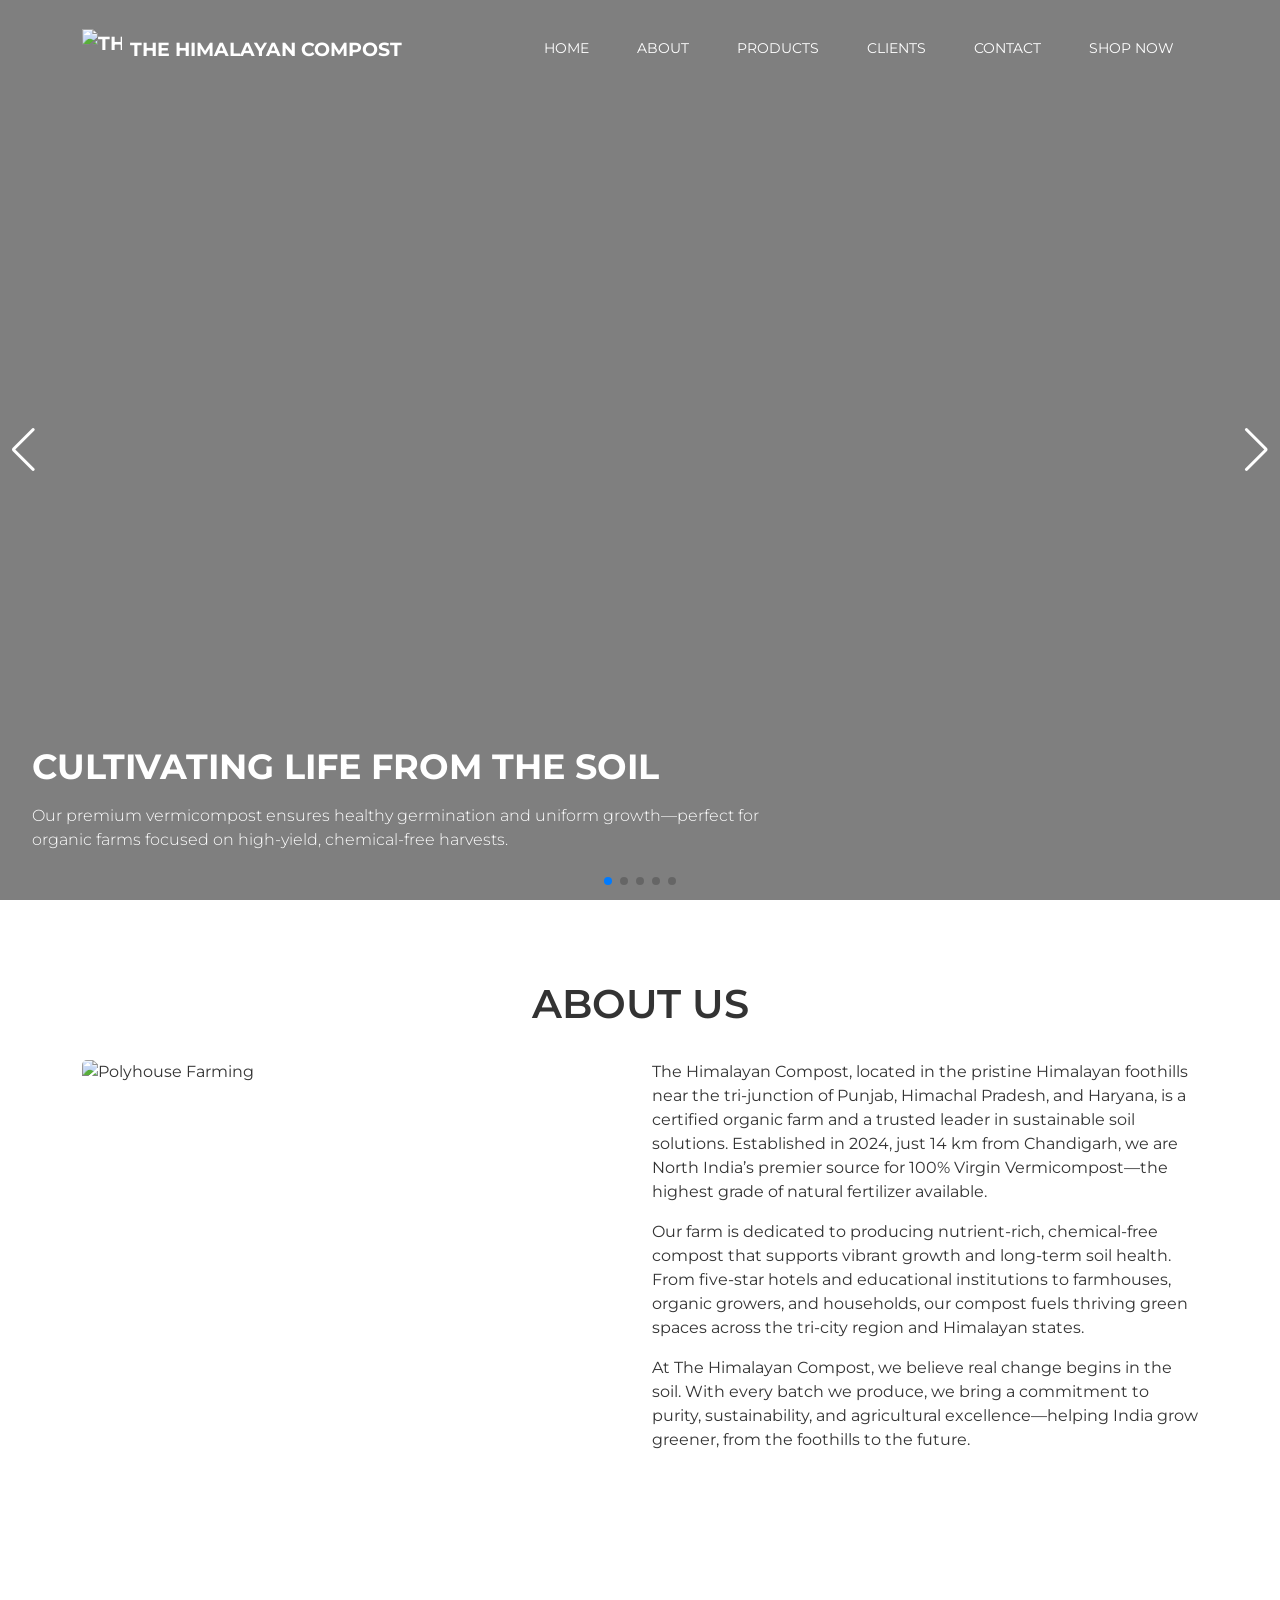
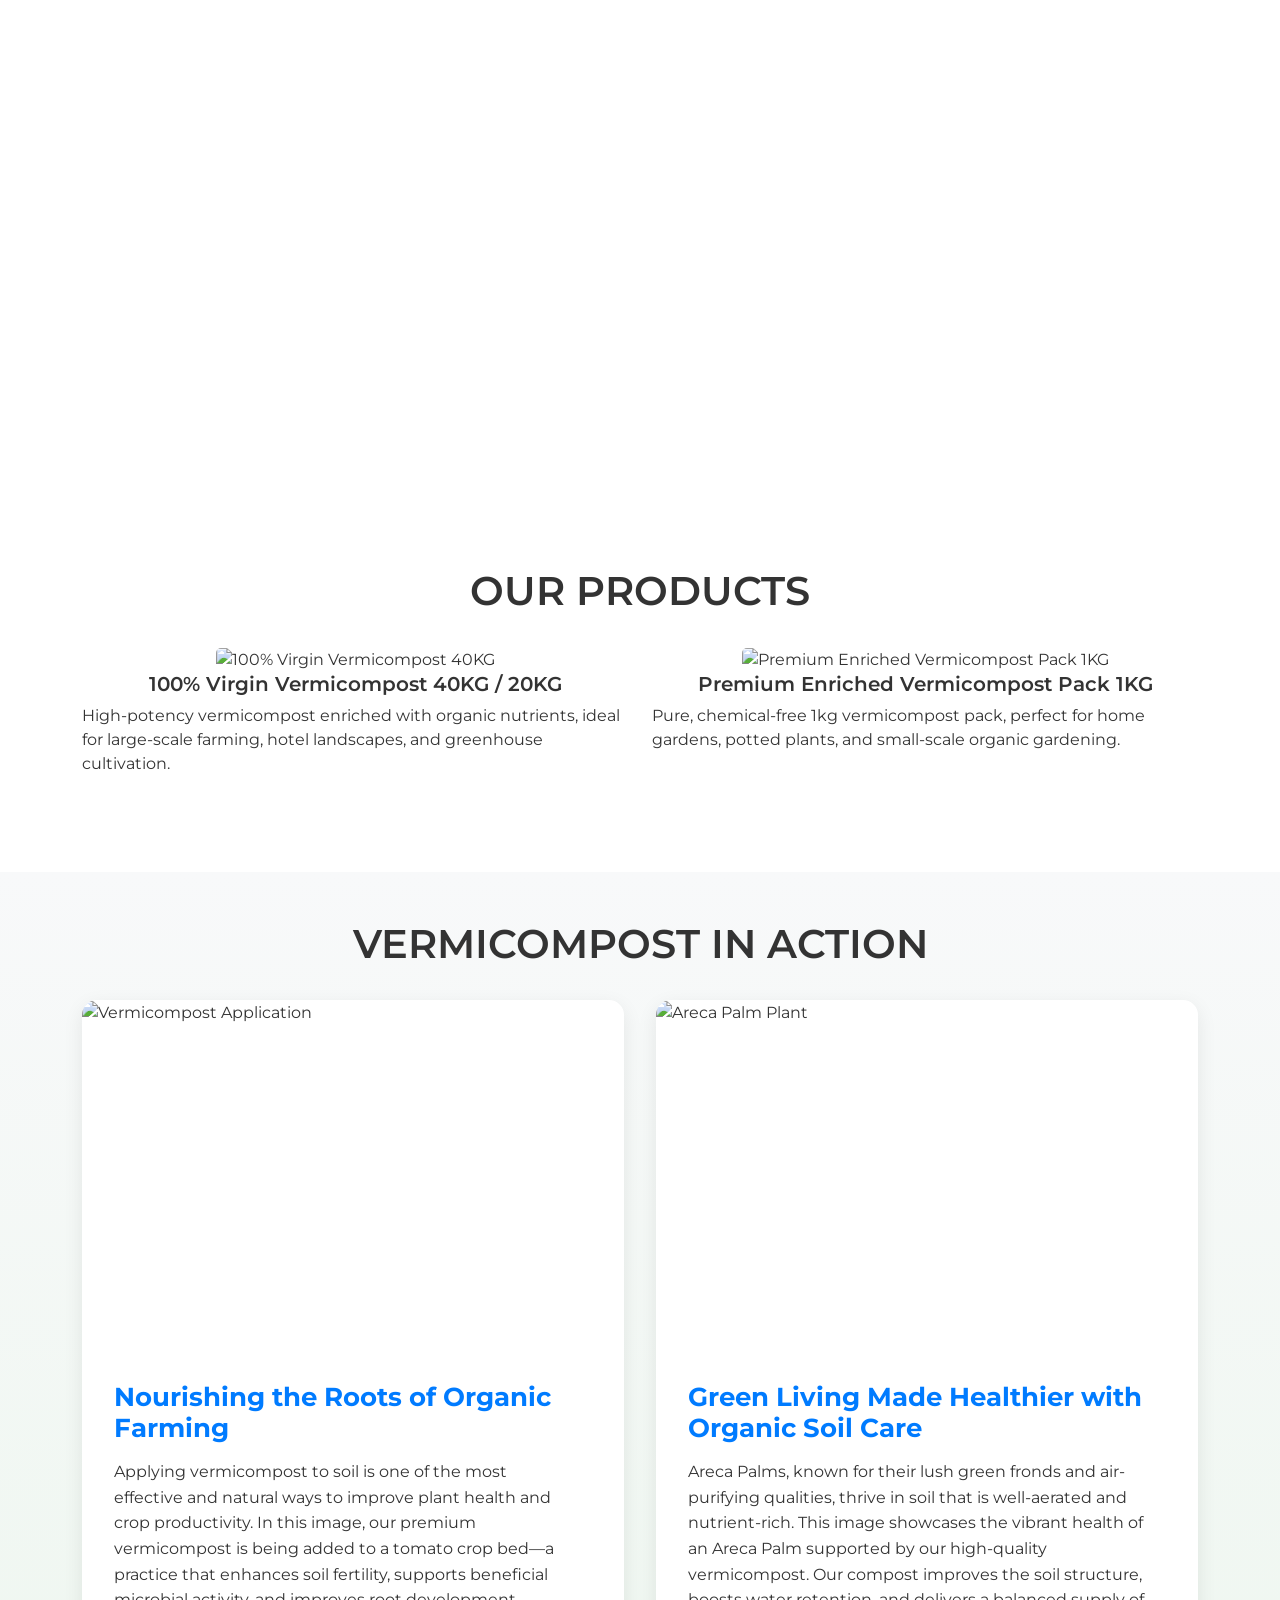
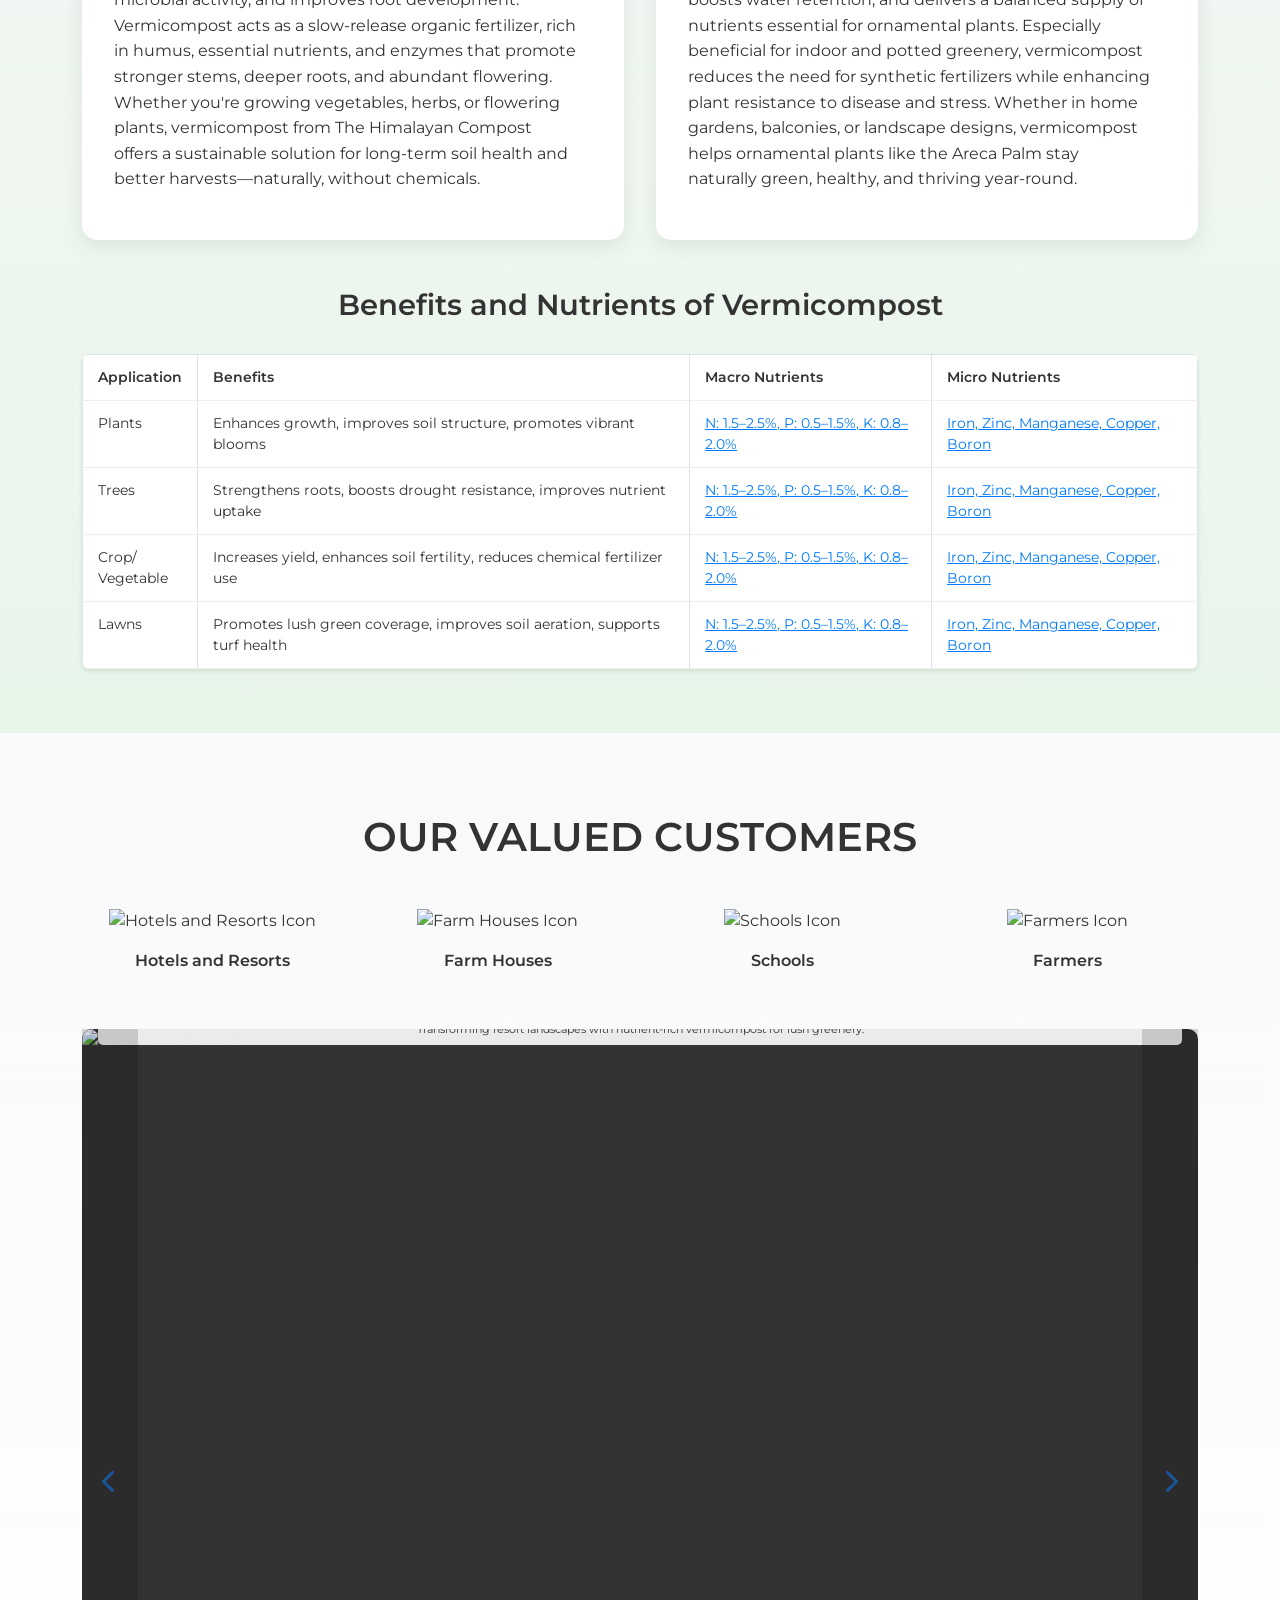
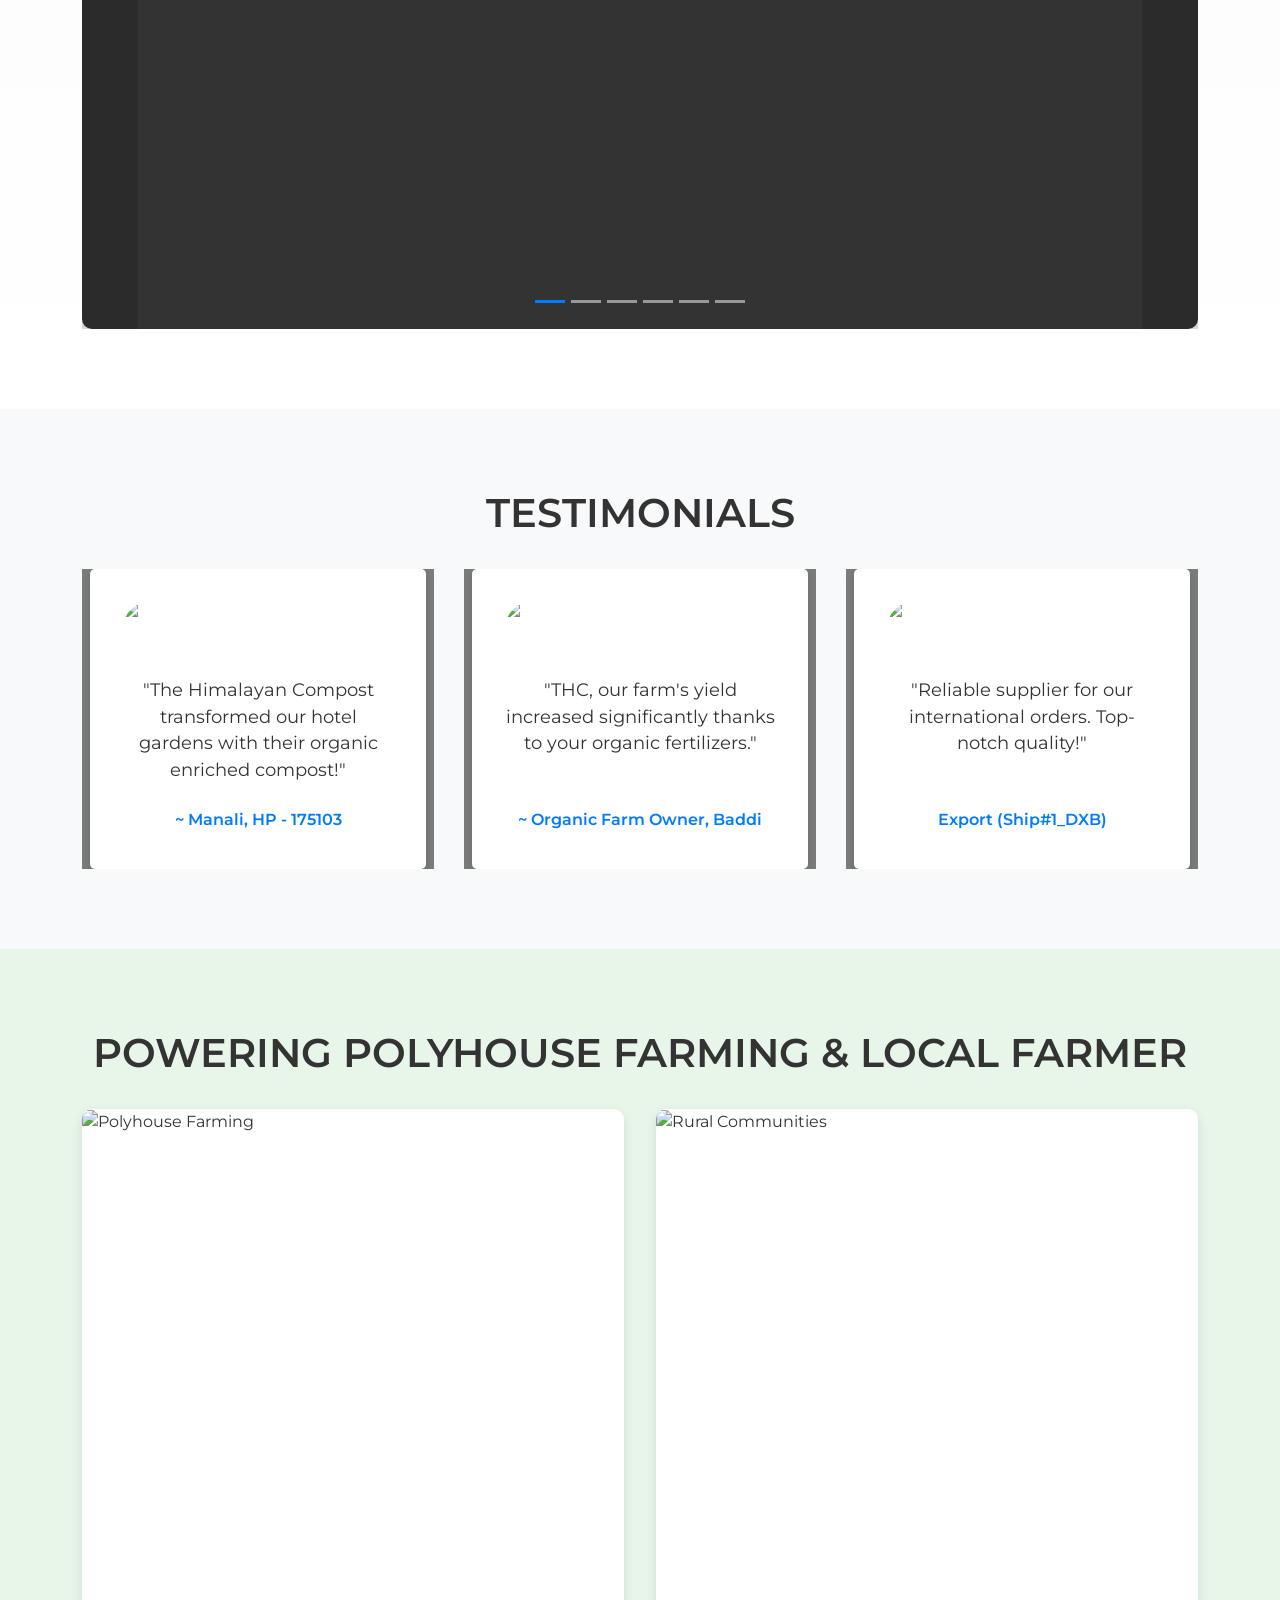
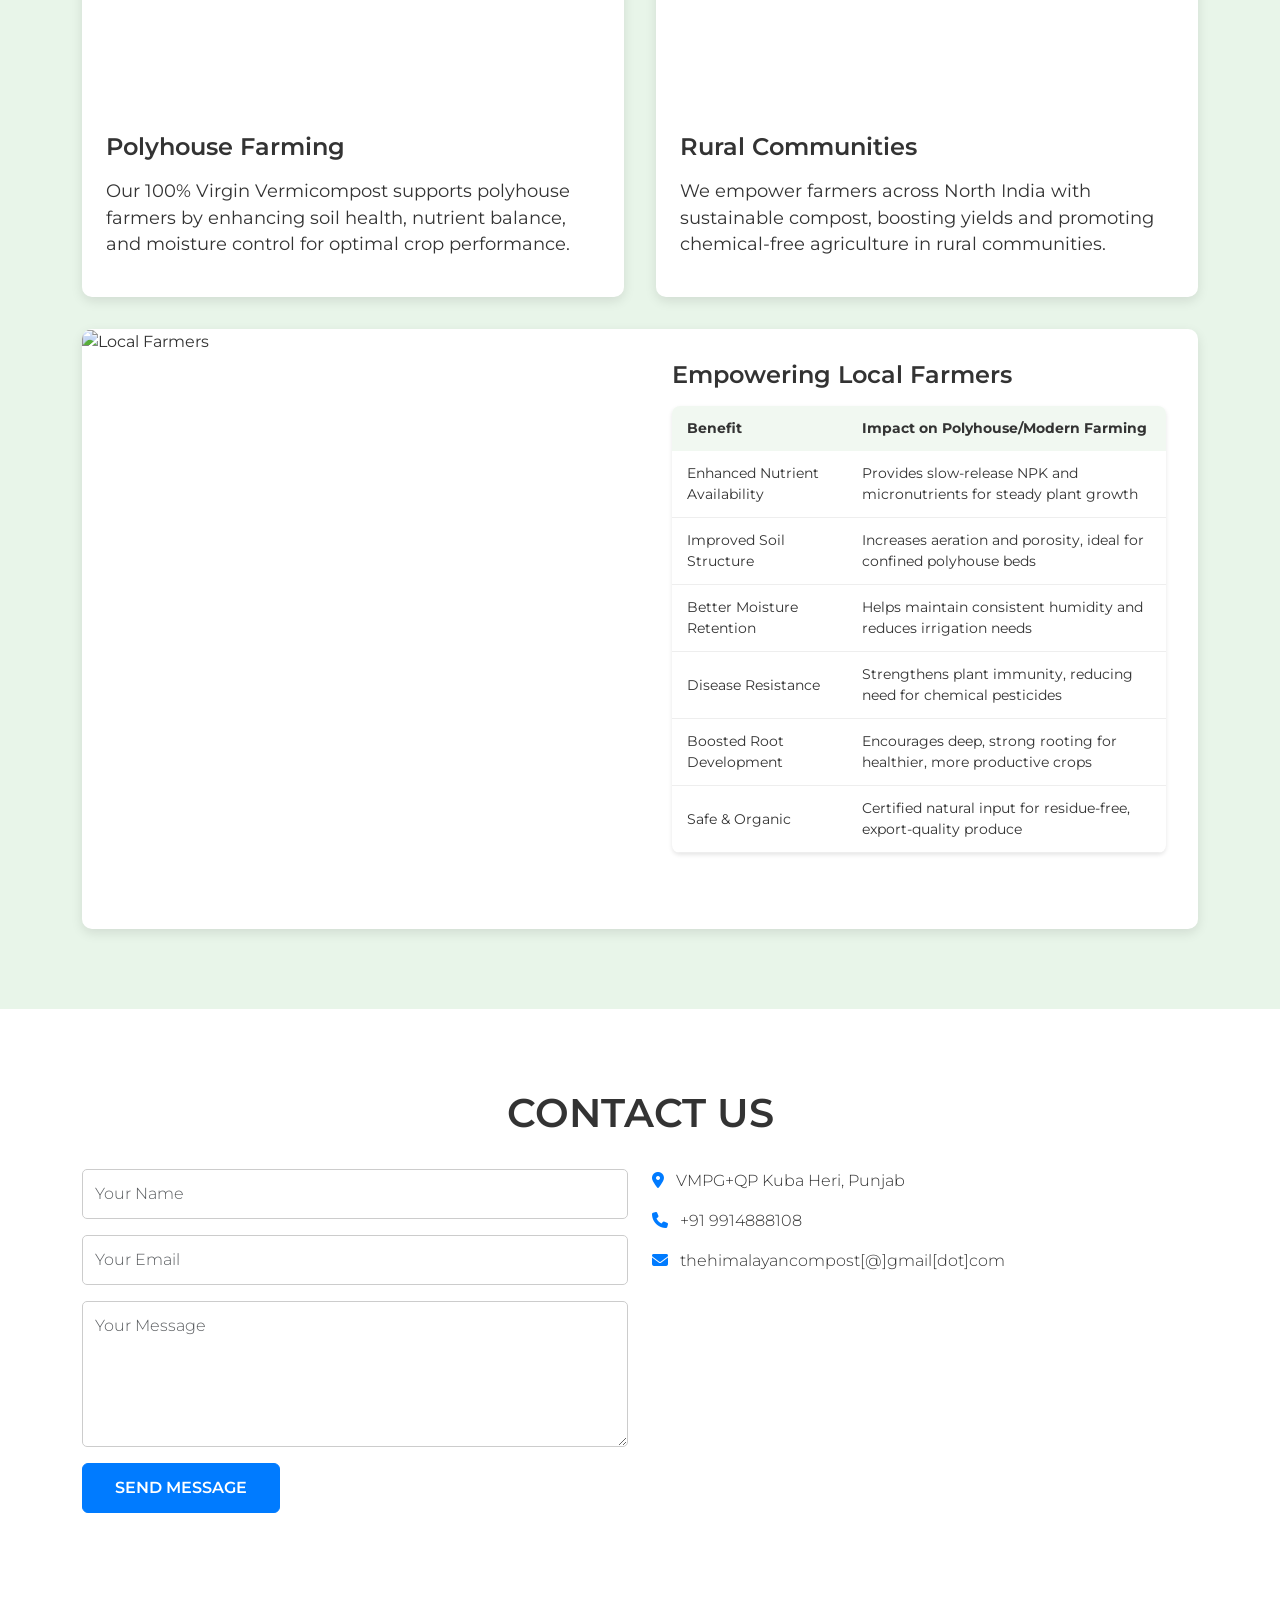
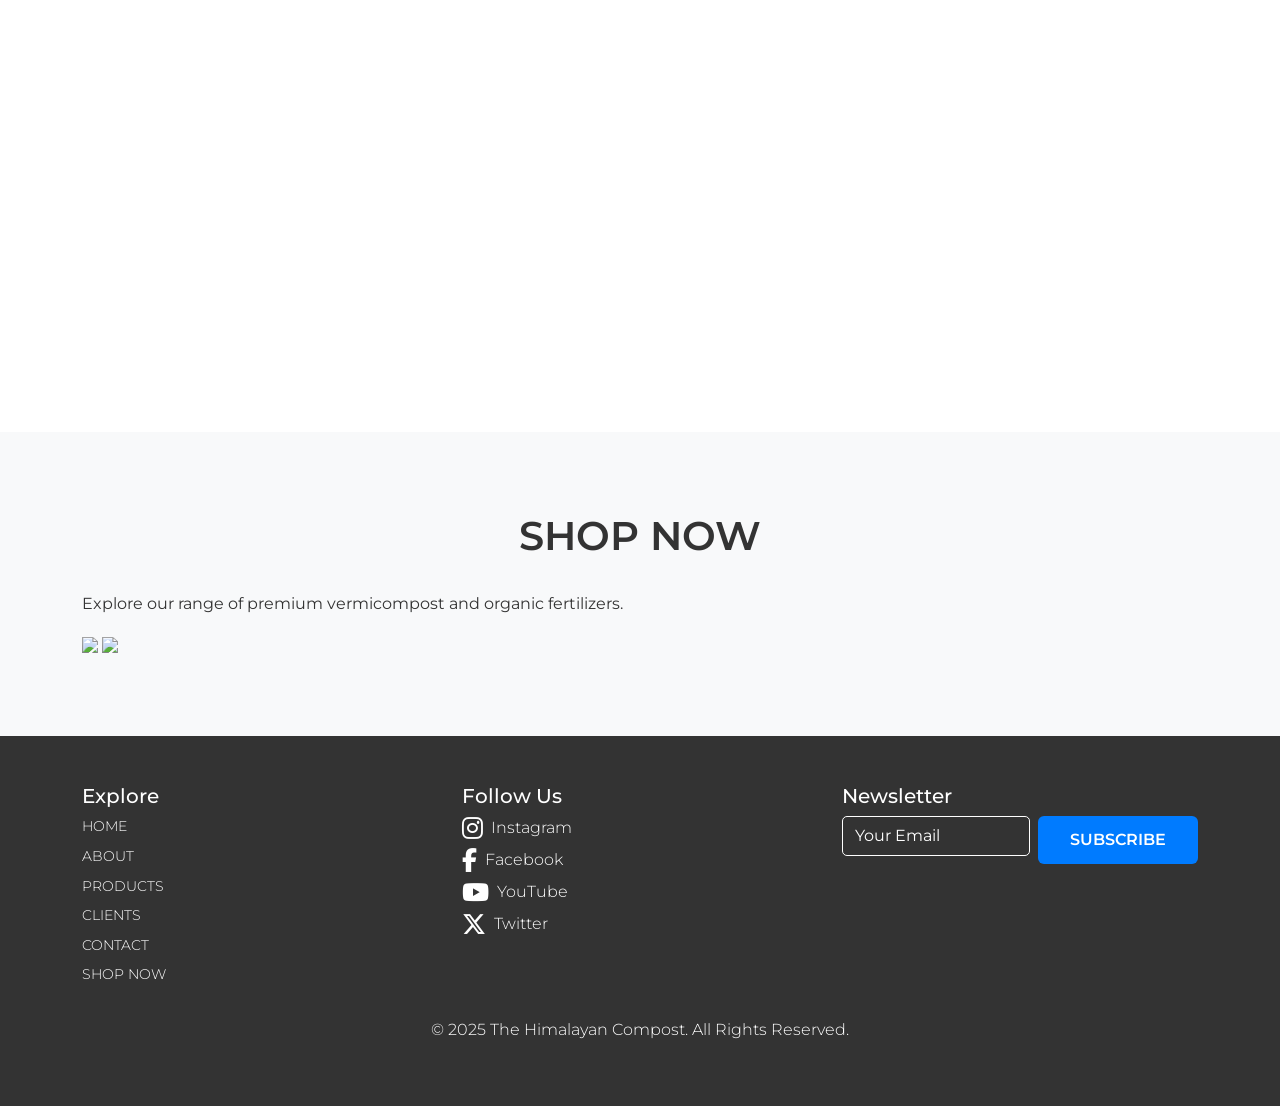
==== index.html @ 6e56ff74 "Update index.html" ====
<!DOCTYPE html>
<html lang="en">
<head>
    <!-- Original Meta Tags (Preserved Exactly) -->
    <meta charset="UTF-8">
    <meta name="viewport" content="width=device-width, initial-scale=1.0">
    <meta name="description" content="The Himalayan Compost, located in the Shivalik Foothills, 9km from HR, PB, HP Tri-Junction and 14km from Chandigarh, offers enriched vermicompost and organic fertilizers trusted by hotels, schools, and farms.">
    <meta name="keywords" content="vermicompost, organic fertilizer, The Himalayan Compost, sustainable agriculture, enriched vermicompost, Shivalik Foothills, Chandigarh, eco-friendly compost, natural fertilizers">
    <title>The Himalayan Compost - Enriched Vermicompost and Organic Fertilizers</title>
    <!-- Original External Resource Links (Preserved Exactly) -->
    <link href="https://cdn.jsdelivr.net/npm/bootstrap@5.3.3/dist/css/bootstrap.min.css" rel="stylesheet">
    <link href="https://fonts.googleapis.com/css2?family=Montserrat:wght@300;400;600;700&display=swap" rel="stylesheet">
    <link rel="stylesheet" href="https://cdnjs.cloudflare.com/ajax/libs/font-awesome/6.4.2/css/all.min.css">
    <link rel="stylesheet" href="https://unpkg.com/swiper/swiper-bundle.min.css">
    <link href="https://unpkg.com/aos@2.3.1/dist/aos.css" rel="stylesheet">
    <link rel="stylesheet" href="style.css">

    <!-- Additional SEO Meta Tags -->
    <meta name="author" content="The Himalayan Compost">
    <meta name="robots" content="index, follow">
    <meta name="geo.region" content="IN-PB">
    <meta name="geo.placename" content="Shivalik Foothills, Chandigarh">
    <meta name="geo.position" content="30.789123;75.678123">
    <meta name="ICBM" content="30.789123, 75.678123">
    <meta name="theme-color" content="#007bff">
    <link rel="canonical" href="https://www.thehimalayancompost.com">
    <link rel="icon" type="image/png" href="https://raw.githubusercontent.com/TheHimalayanCompost/website/refs/heads/main/The%20Himalayan%20Compost%20Circular%20PNG%20Logo%20500%20x%20500.png">

    <!-- Open Graph Meta Tags (for Social Media Sharing) -->
    <meta property="og:title" content="The Himalayan Compost - Enriched Vermicompost and Organic Fertilizers">
    <meta property="og:description" content="The Himalayan Compost in the Shivalik Foothills, 9km from HR, PB, HP Tri-Junction and 14km from Chandigarh, provides enriched vermicompost and organic fertilizers for sustainable farming, trusted by hotels, schools, and farms.">
    <meta property="og:type" content="website">
    <meta property="og:url" content="https://www.thehimalayancompost.com">
    <meta property="og:image" content="https://raw.githubusercontent.com/TheHimalayanCompost/website/refs/heads/main/The%20Himalayan%20Compost%20Circular%20PNG%20Logo%20500%20x%20500.png">
    <meta property="og:image:alt" content="The Himalayan Compost Logo">
    <meta property="og:site_name" content="The Himalayan Compost">
    <meta property="og:locale" content="en_IN">

    <!-- Twitter Card Meta Tags -->
    <meta name="twitter:card" content="summary_large_image">
    <meta name="twitter:title" content="The Himalayan Compost - Enriched Vermicompost and Organic Fertilizers">
    <meta name="twitter:description" content="Enriched vermicompost and organic fertilizers from The Himalayan Compost, located 14km from Chandigarh in the Shivalik Foothills, trusted by hotels, schools, and farms.">
    <meta name="twitter:image" content="https://raw.githubusercontent.com/TheHimalayanCompost/website/refs/heads/main/The%20Himalayan%20Compost%20Circular%20PNG%20Logo%20500%20x%20500.png">
    <meta name="twitter:site" content="@thehimalayancom">
    <meta name="twitter:creator" content="@thehimalayancom">

    <!-- Schema.org Structured Data (JSON-LD) -->
    <script type="application/ld+json">
    {
        "@context": "https://schema.org",
        "@type": "Organization",
        "name": "The Himalayan Compost",
        "url": "https://www.thehimalayancompost.com",
        "logo": "https://raw.githubusercontent.com/TheHimalayanCompost/website/refs/heads/main/The%20Himalayan%20Compost%20Circular%20PNG%20Logo%20500%20x%20500.png",
        "description": "The Himalayan Compost, located in the Shivalik Foothills, 9km from HR, PB, HP Tri-Junction and 14km from Chandigarh, produces enriched vermicompost and organic fertilizers trusted by hotels, schools, and farms for sustainable agriculture.",
        "address": {
            "@type": "PostalAddress",
            "streetAddress": "VMPG+QP Kuba Heri",
            "addressLocality": "Shivalik Foothills",
            "addressRegion": "Punjab",
            "postalCode": "",
            "addressCountry": "IN"
        },
        "geo": {
            "@type": "GeoCoordinates",
            "latitude": 30.789123,
            "longitude": 75.678123
        },
        "contactPoint": {
            "@type": "ContactPoint",
            "telephone": "+91-9914888108",
            "contactType": "Customer Service",
            "email": "thehimalayancompost@gmail.com"
        },
        "sameAs": [
            "https://instagram.com/thehimalayancompost",
            "https://facebook.com/thehimalayancompost",
            "https://youtube.com/thehimalayancompost",
            "https://x.com/thehimalayancom"
        ]
    }
    </script>
</head>
<body>
    <!-- Navigation -->
    <nav class="navbar navbar-expand-lg fixed-top">
        <div class="container">
            <a class="navbar-brand" href="#home">
                <img src="https://raw.githubusercontent.com/TheHimalayanCompost/website/refs/heads/main/The%20Himalayan%20Compost%20Circular%20PNG%20Logo%20500%20x%20500.png" alt="The Himalayan Compost Logo">
                The Himalayan Compost
            </a>
            <button class="navbar-toggler" type="button" data-bs-toggle="collapse" data-bs-target="#navbarNav" aria-controls="navbarNav" aria-expanded="false" aria-label="Toggle navigation">
                <span class="navbar-toggler-icon"></span>
            </button>
            <div class="collapse navbar-collapse" id="navbarNav">
                <ul class="navbar-nav ms-auto">
                    <li class="nav-item"><a class="nav-link" href="#home">Home</a></li>
                    <li class="nav-item"><a class="nav-link" href="#about">About</a></li>
                    <li class="nav-item"><a class="nav-link" href="#products">Products</a></li>
                    <li class="nav-item"><a class="nav-link" href="#clients">Clients</a></li>
                    <li class="nav-item"><a class="nav-link" href="#contact">Contact</a></li>
                    <li class="nav-item"><a class="nav-link" href="#shop">Shop Now</a></li>
                </ul>
            </div>
        </div>
    </nav>
<!-- Hero Slider -->
<section id="home" class="hero-section">
    <div class="swiper-container swiper-hero">
        <div class="swiper-wrapper">
            <div class="swiper-slide" style="background-image: url('https://raw.githubusercontent.com/TheHimalayanCompost/website/refs/heads/main/images/Hero1%20Cultivation%20using%20Vermicompost%20-%20Organic%20Farming.jpg');">
                <div class="hero-content">
                    <h1 data-aos="fade-up">Cultivating Life from the Soil</h1>
                    <p data-aos="fade-up" data-aos-delay="100">Our premium vermicompost ensures healthy germination and uniform growth—perfect for organic farms focused on high-yield, chemical-free harvests.</p>
                </div>
            </div>
            <div class="swiper-slide" style="background-image: url('https://raw.githubusercontent.com/TheHimalayanCompost/website/refs/heads/main/images/Hero2%20Golf%20Course%20Lawn.jpg');">
                <div class="hero-content">
                    <h1 data-aos="fade-up">Perfect Lawns, Naturally Maintained</h1>
                    <p data-aos="fade-up" data-aos-delay="100">Trusted by premium farmhouses and resorts, our organic fertilizers deliver unmatched green coverage without harmful chemicals.</p>
                </div>
            </div>
            <div class="swiper-slide" style="background-image: url('https://raw.githubusercontent.com/TheHimalayanCompost/website/refs/heads/main/images/Hero3%20School%20Courtyard%20Lawn%20and%20Plants.jpg');">
                <div class="hero-content">
                    <h1 data-aos="fade-up">Greener Learning Spaces</h1>
                    <p data-aos="fade-up" data-aos-delay="100">Enhancing school and university landscapes with nutrient-rich compost—sustainable, safe, and built for institutional excellence.</p>
                </div>
            </div>
            <div class="swiper-slide" style="background-image: url('https://raw.githubusercontent.com/TheHimalayanCompost/website/refs/heads/main/images/Hero4%20Football%20Field%20Premium%20Quality%20Grass%20Using%20Vermicompost.jpg');">
                <div class="hero-content">
                    <h1 data-aos="fade-up">Powering Sports Turf Organically</h1>
                    <p data-aos="fade-up" data-aos-delay="100">Our high-performance compost strengthens roots and turf density—ideal for football grounds and athletic fields across the region.</p>
                </div>
            </div>
            <div class="swiper-slide" style="background-image: url('https://raw.githubusercontent.com/TheHimalayanCompost/website/refs/heads/main/images/Hero5%20Organic%20Farming%20in%20Mountains%20with%20Vermicompost.jpg');">
                <div class="hero-content">
                    <h1 data-aos="fade-up">Growing Organically in the Himalayas</h1>
                    <p data-aos="fade-up" data-aos-delay="100">From valley to peak, we supply sustainable compost solutions that support clean agriculture across Himachal, Uttarakhand, and Jammu.</p>
                </div>
            </div>
        </div>
        <div class="swiper-button-next"></div>
        <div class="swiper-button-prev"></div>
        <div class="swiper-pagination"></div>
    </div>
</section>

<!-- About Section -->
<section id="about">
    <div class="container">
        <h2 class="section-title" data-aos="fade-up">About Us</h2>
        <div class="row">
            <div class="col-md-6" data-aos="fade-right">
                <img src="https://cdn.pixabay.com/photo/2019/06/10/10/29/nursery-4263883_1280.jpg" alt="Polyhouse Farming" class="img-fluid about-img">
            </div>
            <div class="col-md-6" data-aos="fade-left">
                <p>The Himalayan Compost, located in the pristine Himalayan foothills near the tri-junction of Punjab, Himachal Pradesh, and Haryana, is a certified organic farm and a trusted leader in sustainable soil solutions. Established in 2024, just 14 km from Chandigarh, we are North India’s premier source for 100% Virgin Vermicompost—the highest grade of natural fertilizer available.</p>
                <p>Our farm is dedicated to producing nutrient-rich, chemical-free compost that supports vibrant growth and long-term soil health. From five-star hotels and educational institutions to farmhouses, organic growers, and households, our compost fuels thriving green spaces across the tri-city region and Himalayan states.</p>
                <p>At The Himalayan Compost, we believe real change begins in the soil. With every batch we produce, we bring a commitment to purity, sustainability, and agricultural excellence—helping India grow greener, from the foothills to the future.</p>
            </div>
        </div>
        <div class="row">
            <div class="col-12" data-aos="fade-up">
                <iframe class="about-video" src="https://www.youtube.com/embed/nivVPEcC_V8" title="The Himalayan Compost" frameborder="0" allowfullscreen></iframe>
            </div>
        </div>
    </div>
</section>

<!-- Products Section -->
<section id="products">
    <div class="container">
        <h2 class="section-title" data-aos="fade-up">Our Products</h2>
        <div class="row">
            <div class="col-md-6" data-aos="fade-up" data-aos-delay="100">
                <div class="product-card">
                    <img src="https://raw.githubusercontent.com/TheHimalayanCompost/website/refs/heads/main/images/100%25%20Virgin%20Vermicompost%2040KG.jpg" alt="100% Virgin Vermicompost 40KG " class="img-fluid">
                    <div class="card-body">
                        <h5>100% Virgin Vermicompost 40KG / 20KG </h5>
                        <p>High-potency vermicompost enriched with organic nutrients, ideal for large-scale farming, hotel landscapes, and greenhouse cultivation.</p>
                    </div>
                </div>
            </div>
            <div class="col-md-6" data-aos="fade-up" data-aos-delay="200">
                <div class="product-card">
                    <img src="https://raw.githubusercontent.com/TheHimalayanCompost/website/refs/heads/main/images/Premium%20Enriched%20Vermicompost%20Pack%201KG.jpg" alt="Premium Enriched Vermicompost Pack 1KG" class="img-fluid">
                    <div class="card-body">
                        <h5>Premium Enriched Vermicompost Pack 1KG</h5>
                        <p>Pure, chemical-free 1kg vermicompost pack, perfect for home gardens, potted plants, and small-scale organic gardening.</p>
                    </div>
                </div>
            </div>
        </div>
    </div>
</section>

<!-- Vermicompost in Action Section -->
<section id="vermicompost-action">
    <div class="container">
        <h2 class="section-title" data-aos="fade-up">Vermicompost in Action</h2>
        <div class="action-grid" data-aos="fade-up" data-aos-delay="100">
            <div class="action-card">
                <div class="image-container">
                    <img src="https://cdn.pixabay.com/photo/2021/05/03/13/32/greenhouse-6226263_1280.jpg" alt="Vermicompost Application">
                    <div class="overlay">
                        <p>Organic Farming</p>
                    </div>
                </div>
                <div class="content">
                    <div class="content-inner">
                        <h4>Nourishing the Roots of Organic Farming</h4>
                        <p>Applying vermicompost to soil is one of the most effective and natural ways to improve plant health and crop productivity. In this image, our premium vermicompost is being added to a tomato crop bed—a practice that enhances soil fertility, supports beneficial microbial activity, and improves root development. Vermicompost acts as a slow-release organic fertilizer, rich in humus, essential nutrients, and enzymes that promote stronger stems, deeper roots, and abundant flowering. Whether you're growing vegetables, herbs, or flowering plants, vermicompost from The Himalayan Compost offers a sustainable solution for long-term soil health and better harvests—naturally, without chemicals.</p>
                    </div>
                </div>
            </div>
            <div class="action-card">
                <div class="image-container">
                    <img src="https://images.pexels.com/photos/1055379/pexels-photo-1055379.jpeg?auto=compress&cs=tinysrgb&w=600" alt="Areca Palm Plant">
                    <div class="overlay">
                        <p>Healthy Greenery</p>
                    </div>
                </div>
                <div class="content">
                    <div class="content-inner">
                        <h4>Green Living Made Healthier with Organic Soil Care</h4>
                        <p>Areca Palms, known for their lush green fronds and air-purifying qualities, thrive in soil that is well-aerated and nutrient-rich. This image showcases the vibrant health of an Areca Palm supported by our high-quality vermicompost. Our compost improves the soil structure, boosts water retention, and delivers a balanced supply of nutrients essential for ornamental plants. Especially beneficial for indoor and potted greenery, vermicompost reduces the need for synthetic fertilizers while enhancing plant resistance to disease and stress. Whether in home gardens, balconies, or landscape designs, vermicompost helps ornamental plants like the Areca Palm stay naturally green, healthy, and thriving year-round.</p>
                    </div>
                </div>
            </div>
        </div>
        <!-- Interactive Nutrient Table (Unchanged) -->
        <div class="nutrient-table-container" data-aos="fade-up" data-aos-delay="200">
            <h3 class="text-center mt-5 mb-3" style="font-size: 1.8rem; font-weight: 600;">Benefits and Nutrients of Vermicompost</h3>
            <table class="nutrient-table table table-bordered">
                <thead>
                    <tr>
                        <th>Application</th>
                        <th>Benefits</th>
                        <th>Macro Nutrients</th>
                        <th>Micro Nutrients</th>
                    </tr>
                </thead>
                <tbody>
                    <tr>
                        <td>Plants</td>
                        <td>Enhances growth, improves soil structure, promotes vibrant blooms</td>
                        <td class="tooltip-cell" data-bs-toggle="tooltip" data-bs-placement="top" title="Nitrogen promotes leaf growth, Phosphorus supports root development, Potassium enhances plant vigor">N: 1.5–2.5%, P: 0.5–1.5%, K: 0.8–2.0%</td>
                        <td class="tooltip-cell" data-bs-toggle="tooltip" data-bs-placement="top" title="Essential for enzyme activation and overall plant health">Iron, Zinc, Manganese, Copper, Boron</td>
                    </tr>
                    <tr>
                        <td>Trees</td>
                        <td>Strengthens roots, boosts drought resistance, improves nutrient uptake</td>
                        <td class="tooltip-cell" data-bs-toggle="tooltip" data-bs-placement="top" title="Nitrogen promotes leaf growth, Phosphorus supports root development, Potassium enhances plant vigor">N: 1.5–2.5%, P: 0.5–1.5%, K: 0.8–2.0%</td>
                        <td class="tooltip-cell" data-bs-toggle="tooltip" data-bs-placement="top" title="Essential for enzyme activation and overall plant health">Iron, Zinc, Manganese, Copper, Boron</td>
                    </tr>
                    <tr>
                        <td>Crop/<br>Vegetable</td>
                        <td>Increases yield, enhances soil fertility, reduces chemical fertilizer use</td>
                        <td class="tooltip-cell" data-bs-toggle="tooltip" data-bs-placement="top" title="Nitrogen promotes leaf growth, Phosphorus supports root development, Potassium enhances plant vigor">N: 1.5–2.5%, P: 0.5–1.5%, K: 0.8–2.0%</td>
                        <td class="tooltip-cell" data-bs-toggle="tooltip" data-bs-placement="top" title="Essential for enzyme activation and overall plant health">Iron, Zinc, Manganese, Copper, Boron</td>
                    </tr>
                    <tr>
                        <td>Lawns</td>
                        <td>Promotes lush green coverage, improves soil aeration, supports turf health</td>
                        <td class="tooltip-cell" data-bs-toggle="tooltip" data-bs-placement="top" title="Nitrogen promotes leaf growth, Phosphorus supports root development, Potassium enhances plant vigor">N: 1.5–2.5%, P: 0.5–1.5%, K: 0.8–2.0%</td>
                        <td class="tooltip-cell" data-bs-toggle="tooltip" data-bs-placement="top" title="Essential for enzyme activation and overall plant health">Iron, Zinc, Manganese, Copper, Boron</td>
                    </tr>
                </tbody>
            </table>
        </div>
    </div>
</section>
<!-- Clients Section -->
<section id="clients">
    <div class="container">
        <h2 class="section-title" data-aos="fade-up">Our Valued Customers</h2>
        <div class="row text-center" data-aos="fade-up" data-aos-delay="100">
            <div class="col-md-3 client-category">
                <img src="https://raw.githubusercontent.com/TheHimalayanCompost/website/refs/heads/main/hotel.png" alt="Hotels and Resorts Icon">
                <p>Hotels and Resorts</p>
            </div>
            <div class="col-md-3 client-category">
                <img src="https://raw.githubusercontent.com/TheHimalayanCompost/website/refs/heads/main/field.png" alt="Farm Houses Icon">
                <p>Farm Houses</p>
            </div>
            <div class="col-md-3 client-category">
                <img src="https://raw.githubusercontent.com/TheHimalayanCompost/website/refs/heads/main/school.png" alt="Schools Icon">
                <p>Schools</p>
            </div>
            <div class="col-md-3 client-category">
                <img src="https://raw.githubusercontent.com/TheHimalayanCompost/website/refs/heads/main/agriculture.png" alt="Farmers Icon">
                <p>Farmers</p>
            </div>
        </div>
        <div id="clientCarousel" class="carousel slide mt-4" data-bs-ride="carousel" data-aos="fade-up" data-aos-delay="200">
            <div class="carousel-indicators">
                <button type="button" data-bs-target="#clientCarousel" data-bs-slide-to="0" class="active" aria-current="true" aria-label="Slide 1"></button>
                <button type="button" data-bs-target="#clientCarousel" data-bs-slide-to="1" aria-label="Slide 2"></button>
                <button type="button" data-bs-target="#clientCarousel" data-bs-slide-to="2" aria-label="Slide 3"></button>
                <button type="button" data-bs-target="#clientCarousel" data-bs-slide-to="3" aria-label="Slide 4"></button>
                <button type="button" data-bs-target="#clientCarousel" data-bs-slide-to="4" aria-label="Slide 5"></button>
                <button type="button" data-bs-target="#clientCarousel" data-bs-slide-to="5" aria-label="Slide 6"></button>
            </div>
            <div class="carousel-inner">
                <div class="carousel-item active" data-bs-interval="5000">
                    <img src="https://raw.githubusercontent.com/TheHimalayanCompost/website/refs/heads/main/images/Client1%20The%20Himalayan%20Compost%20-%20Himachal%20Pradesh%20Luxury%20Resort.jpg" class="d-block" alt="Premium Resorts">
                    <div class="carousel-caption">
                        <h4>Premium Resorts</h4>
                        <p>Transforming resort landscapes with nutrient-rich vermicompost for lush greenery.</p>
                    </div>
                </div>
                <div class="carousel-item" data-bs-interval="5000">
                    <img src="https://raw.githubusercontent.com/TheHimalayanCompost/website/refs/heads/main/images/Client2%20Hotels%20and%20Resorts.jpg" class="d-block" alt="Hotels and Resorts">
                    <div class="carousel-caption">
                        <h4>Hotels and Resorts</h4>
                        <p>Elevating hotel gardens with organic compost for vibrant, eco-friendly spaces.</p>
                    </div>
                </div>
                <div class="carousel-item" data-bs-interval="5000">
                    <img src="https://raw.githubusercontent.com/TheHimalayanCompost/website/refs/heads/main/images/Client3%20School%20Collage%20University%20Lawns%20and%20Trees.jpg" class="d-block" alt="School Lawn">
                    <div class="carousel-caption">
                        <h4>School Lawn</h4>
                        <p>Creating safe, green school lawns with sustainable, chemical-free compost.</p>
                    </div>
                </div>
                <div class="carousel-item" data-bs-interval="5000">
                    <img src="https://raw.githubusercontent.com/TheHimalayanCompost/website/refs/heads/main/images/Client4%20Farm%20House%20Lawn.jpg" class="d-block" alt="Farm Houses">
                    <div class="carousel-caption">
                        <h4>Farm Houses</h4>
                        <p>Enhancing farmhouse gardens with eco-friendly fertilizers for thriving plants.</p>
                    </div>
                </div>
                <div class="carousel-item" data-bs-interval="5000">
                    <img src="https://raw.githubusercontent.com/TheHimalayanCompost/website/refs/heads/main/images/Client5%20Urban%20Home%20Lawn.jpg" class="d-block" alt="Urban Green Homes">
                    <div class="carousel-caption">
                        <h4>Urban Green Homes</h4>
                        <p>Supporting rooftop and balcony gardens with organic compost for urban greenery.</p>
                    </div>
                </div>
                <div class="carousel-item" data-bs-interval="5000">
                    <img src="https://raw.githubusercontent.com/TheHimalayanCompost/website/refs/heads/main/images/Client6%20Govt%20and%20Private%20Institutions%20Lawns%20and%20Trees.jpg" class="d-block" alt="Institutions">
                    <div class="carousel-caption">
                        <h4>Institutions</h4>
                        <p>Strengthening campus landscapes with high-quality, sustainable vermicompost.</p>
                    </div>
                </div>
            </div>
            <button class="carousel-control-prev" type="button" data-bs-target="#clientCarousel" data-bs-slide="prev">
                <span class="carousel-control-prev-icon" aria-hidden="true"></span>
                <span class="visually-hidden">Previous</span>
            </button>
            <button class="carousel-control-next" type="button" data-bs-target="#clientCarousel" data-bs-slide="next">
                <span class="carousel-control-next-icon" aria-hidden="true"></span>
                <span class="visually-hidden">Next</span>
            </button>
        </div>
    </div>
</section>

<!-- Testimonial Section -->
<section id="testimonials" class="bg-light">
    <div class="container">
        <h2 class="section-title" data-aos="fade-up">Testimonials</h2>
        <div class="swiper-container swiper-testimonial">
            <div class="swiper-wrapper">
                <div class="swiper-slide">
                    <div class="testimonial-card" data-aos="fade-up">
                        <img src="https://images.unsplash.com/photo-1507003211169-0a1dd7228f2d?ixlib=rb-4.0.3&auto=format&fit=crop&w=60&q=80" alt="User Avatar">
                        <p>"The Himalayan Compost transformed our hotel gardens with their organic enriched compost!"</p>
                        <h6>~ Manali, HP - 175103</h6>
                    </div>
                </div>
                <div class="swiper-slide">
                    <div class="testimonial-card" data-aos="fade-up">
                        <img src="https://plus.unsplash.com/premium_photo-1678344174735-94e4fd36b114?q=80&w=1974&auto=format&fit=crop&w=60&q=80" alt="User Avatar">
                        <p>"THC, our farm's yield increased significantly thanks to your organic fertilizers."</p>
                        <h6>~ Organic Farm Owner, Baddi</h6>
                    </div>
                </div>
                <div class="swiper-slide">
                    <div class="testimonial-card" data-aos="fade-up">
                        <img src="https://images.unsplash.com/photo-1534528741775-53994a69daeb?ixlib=rb-4.0.3&auto=format&fit=crop&w=60&q=80" alt="User Avatar">
                        <p>"Reliable supplier for our international orders. Top-notch quality!"</p>
                        <h6>Export (Ship#1_DXB)</h6>
                    </div>
                </div>
            </div>
            <div class="swiper-button-next"></div>
            <div class="swiper-button-prev"></div>
        </div>
    </div>
</section>

<!-- Polyhouse & Community Section -->
<section id="polyhouse-community">
    <div class="container">
        <h2 class="section-title" data-aos="fade-up">Powering Polyhouse Farming & Local Farmer</h2>
        <div class="polyhouse-grid" data-aos="fade-up" data-aos-delay="100">
            <div class="polyhouse-card">
                <div class="image-container">
                    <img src="https://cdn.pixabay.com/photo/2019/06/10/10/29/nursery-4263883_1280.jpg" alt="Polyhouse Farming">
                    <div class="overlay">
                        <p>Sustainable Polyhouse Farming</p>
                    </div>
                </div>
                <div class="content">
                    <h4>Polyhouse Farming</h4>
                    <p>Our 100% Virgin Vermicompost supports polyhouse farmers by enhancing soil health, nutrient balance, and moisture control for optimal crop performance.</p>
                </div>
            </div>
            <div class="polyhouse-card">
                <div class="image-container">
                    <img src="https://cdn.pixabay.com/photo/2018/06/11/06/58/hope-3467922_1280.jpg" alt="Rural Communities">
                    <div class="overlay">
                        <p>Supporting Rural Communities</p>
                    </div>
                </div>
                <div class="content">
                    <h4>Rural Communities</h4>
                    <p>We empower farmers across North India with sustainable compost, boosting yields and promoting chemical-free agriculture in rural communities.</p>
                </div>
            </div>
            <div class="polyhouse-card">
                <div class="image-container">
                    <img src="https://cdn.pixabay.com/photo/2022/07/20/03/21/woman-7333313_1280.jpg" alt="Local Farmers">
                    <div class="overlay">
                        <p>Empowering Local Farmers</p>
                    </div>
                </div>
                <div class="content">
                    <h4>Empowering Local Farmers</h4>
                    <table>
                        <thead>
                            <tr>
                                <th>Benefit</th>
                                <th>Impact on Polyhouse/Modern Farming</th>
                            </tr>
                        </thead>
                        <tbody>
                            <tr>
                                <td>Enhanced Nutrient Availability</td>
                                <td>Provides slow-release NPK and micronutrients for steady plant growth</td>
                            </tr>
                            <tr>
                                <td>Improved Soil Structure</td>
                                <td>Increases aeration and porosity, ideal for confined polyhouse beds</td>
                            </tr>
                            <tr>
                                <td>Better Moisture Retention</td>
                                <td>Helps maintain consistent humidity and reduces irrigation needs</td>
                            </tr>
                            <tr>
                                <td>Disease Resistance</td>
                                <td>Strengthens plant immunity, reducing need for chemical pesticides</td>
                            </tr>
                            <tr>
                                <td>Boosted Root Development</td>
                                <td>Encourages deep, strong rooting for healthier, more productive crops</td>
                            </tr>
                            <tr>
                                <td>Safe & Organic</td>
                                <td>Certified natural input for residue-free, export-quality produce</td>
                            </tr>
                        </tbody>
                    </table>
                </div>
            </div>
        </div>
    </div>
</section>

<!-- Contact Section -->
<section id="contact">
    <div class="container">
        <h2 class="section-title" data-aos="fade-up">Contact Us</h2>
        <div class="row">
            <div class="col-md-6" data-aos="fade-right">
                <form class="contact-form">
                    <input type="text" class="form-control" placeholder="Your Name" required>
                    <input type="email" class="form-control" placeholder="Your Email" required>
                    <textarea class="form-control" rows="5" placeholder="Your Message" required></textarea>
                    <button type="submit" class="btn btn-primary">Send Message</button>
                </form>
            </div>
            <div class="col-md-6 contact-info" data-aos="fade-left">
                <p><i class="fas fa-map-marker-alt"></i> VMPG+QP Kuba Heri, Punjab</p>
                <p><i class="fas fa-phone"></i> +91 9914888108</p>
                <p><i class="fas fa-envelope"></i> thehimalayancompost[@]gmail[dot]com</p>
            </div>
        </div>
        <div class="row">
            <div class="col-12" data-aos="fade-up">
                <iframe class="map-iframe" src="https://www.google.com/maps/embed?pb=!1m18!1m12!1m3!1d3436.123456789!2d75.678123456789!3d30.789123456789!2m3!1f0!2f0!3f0!3m2!1i1024!2i768!4f13.1!3m3!1m2!1s0x0%3A0xaf1311c230c00282!2sThe%20Himalayan%20Compost%20-%20Enriched%20Vermicompost%20%26%20Organic%20Plant%20Fertilizers!5e0!3m2!1sen!2sin!4v1667901234567!5m2!1sen!2sin" frameborder="0" allowfullscreen></iframe>
            </div>
        </div>
    </div>
</section>

<!-- Shop Section (Placeholder) -->
<section id="shop" class="bg-light">
    <div class="container">
        <h2 class="section-title" data-aos="fade-up">Shop Now</h2>
        <p data-aos="fade-up">Explore our range of premium vermicompost and organic fertilizers.</p>
    <a href="https://amzn.in/d/bbungcf"><img style="width: 300px;" src="https://raw.githubusercontent.com/TheHimalayanCompost/website/refs/heads/main/images/amazon%20logo.png"></img></a>
 <a href="https://www.flipkart.com/thc-himalayan-compost-premium-vermicompost-plants-100-organic-fertilizer-fertilizer-manure/p/itm02956f3f8e811?pid=SMNHDC6ZMHGTTSY4&lid=LSTSMNHDC6ZMHGTTSY4QA6FLM&marketplace=FLIPKART&q=The+Himalayan+Compost&store=h1m%2Fum7%2Fsd1%2Fiqo&srno=s_1_1&otracker=search&otracker1=search&fm=Search&iid=df72896f-2c9f-41ec-9577-57ef234dd171.SMNHDC6ZMHGTTSY4.SEARCH&ppt=sp&ppn=sp&ssid=vy76x1lagw0000001751553515408&qH=24e44830fcfd2dad"><img style="width: 250px;" src="https://raw.githubusercontent.com/TheHimalayanCompost/website/refs/heads/main/images/flipkart%20logo.png"></img></a>
    </div>
</section>

<!-- Footer -->
<footer>
    <div class="container">
        <div class="row">
            <div class="col-md-4 footer-links">
                <h5>Explore</h5>
                <a href="#home">Home</a>
                <a href="#about">About</a>
                <a href="#products">Products</a>
                <a href="#clients">Clients</a>
                <a href="#contact">Contact</a>
                <a href="#shop">Shop Now</a>
            </div>
            <div class="col-md-4 footer-social">
                <h5>Follow Us</h5>
                <a href="https://instagram.com/thehimalayancompost" target="_blank"><i class="fab fa-instagram"></i><span>Instagram</span></a>
                <a href="https://facebook.com/thehimalayancompost" target="_blank"><i class="fab fa-facebook-f"></i><span>Facebook</span></a>
                <a href="https://youtube.com/thehimalayancompost" target="_blank"><i class="fab fa-youtube"></i><span>YouTube</span></a>
                <a href="https://x.com/thehimalayancom" target="_blank"><i class="fab fa-x-twitter"></i><span>Twitter</span></a>
            </div>
            <div class="col-md-4 footer-newsletter">
                <h5>Newsletter</h5>
                <form class="newsletter-form d-flex">
                    <input type="email" class="form-control" placeholder="Your Email" required>
                    <button type="submit" class="btn btn-primary">Subscribe</button>
                </form>
            </div>
        </div>
        <p class="mt-4 footer-copyright">© 2025 The Himalayan Compost. All Rights Reserved.</p>
    </div>
</footer>

<!-- Bootstrap 5 JS and Popper.js -->
<script src="https://cdn.jsdelivr.net/npm/@popperjs/core@2.11.8/dist/umd/popper.min.js"></script>
<script src="https://cdn.jsdelivr.net/npm/bootstrap@5.3.3/dist/js/bootstrap.bundle.min.js"></script>
<!-- Swiper.js for Hero and Testimonial Sliders -->
<script src="https://unpkg.com/swiper/swiper-bundle.min.js"></script>
<!-- AOS for Animations -->
<script src="https://unpkg.com/aos@2.3.1/dist/aos.js"></script>
<script>
    // Initialize AOS
    AOS.init({
        duration: 800,
        once: true
    });

    // Sticky Navbar
    window.addEventListener('scroll', function () {
        const navbar = document.querySelector('.navbar');
        if (window.scrollY > 50) {
            navbar.classList.add('scrolled');
        } else {
            navbar.classList.remove('scrolled');
        }
    });

    // Initialize Hero Slider
    new Swiper('.swiper-hero', {
        slidesPerView: 1,
        loop: true,
        autoplay: {
            delay: 5000,
        },
        navigation: {
            nextEl: '.swiper-button-next',
            prevEl: '.swiper-button-prev',
        },
        pagination: {
            el: '.swiper-pagination',
            clickable: true,
        },
        simulateTouch: false,
        allowTouchMove: false
    });

    // Initialize Testimonial Slider
    new Swiper('.swiper-testimonial', {
        slidesPerView: 1,
        spaceBetween: 30,
        loop: true,
        navigation: {
            nextEl: '.swiper-button-next',
            prevEl: '.swiper-button-prev',
        },
        breakpoints: {
            768: {
                slidesPerView: 2,
            },
            992: {
                slidesPerView: 3,
            }
        }
    });

    // Initialize Vermicompost in Action Slider
    new Swiper('.action-slider', {
        slidesPerView: 1,
        spaceBetween: 20,
        loop: true,
        navigation: {
            nextEl: '.swiper-button-next',
            prevEl: '.swiper-button-prev',
        },
        pagination: {
            el: '.swiper-pagination',
            clickable: true,
        }
    });

    // Initialize Bootstrap Tooltips
    const tooltipTriggerList = document.querySelectorAll('[data-bs-toggle="tooltip"]');
    const tooltipList = [...tooltipTriggerList].map(tooltipTriggerEl => new bootstrap.Tooltip(tooltipTriggerEl));

    // Smooth Scroll for Navigation Links
    document.querySelectorAll('a.nav-link, a.footer-links a').forEach(anchor => {
        anchor.addEventListener('click', function (e) {
            e.preventDefault();
            const targetId = this.getAttribute('href');
            document.querySelector(targetId).scrollIntoView({
                behavior: 'smooth'
            });
        });
    });
</script>

</body>
</html>
---- style.css ----
body {
    font-family: Montserrat, sans-serif;
    color: #333;
    margin: 0;
}

.navbar {
    background: transparent !important;
    padding: 1.5rem 0;
    position: fixed;
    width: 100%;
    z-index: 1000;
    transition: background 0.3s ease;
}

.navbar.scrolled {
    background: #fff !important;
    box-shadow: 0 2px 5px rgba(0, 0, 0, 0.1);
}

.navbar-brand {
    font-weight: 700;
    font-size: 1.2rem;
    color: #fff !important;
    text-transform: uppercase;
    display: flex;
    align-items: center;
}

.navbar.scrolled .navbar-brand {
    color: #333 !important;
}

.navbar-brand img {
    width: 40px;
    height: 40px;
    margin-right: 0.5rem;
}

.nav-link {
    color: #fff !important;
    font-weight: 400;
    text-transform: uppercase;
    font-size: 0.9rem;
    margin: 0 1rem;
    transition: color 0.3s ease;
}

.navbar.scrolled .nav-link {
    color: #000 !important;
}

.nav-link:hover {
    color: #007bff !important;
}

.hero-section {
    height: 100vh;
    position: relative;
    width: 100%;
    overflow: hidden;
}

.swiper-hero {
    height: 100%;
    width: 100%;
    position: absolute;
    top: 0;
    left: 0;
}

.swiper-slide {
    background-size: cover;
    background-position: center;
    display: flex;
    align-items: flex-end;
    justify-content: flex-start;
    text-align: left;
    color: #fff;
    position: relative;
    padding: 0;
    box-sizing: border-box;
}

.swiper-slide::before {
    content: '';
    position: absolute;
    top: 0;
    left: 0;
    width: 100%;
    height: 100%;
    background: rgba(0, 0, 0, 0.5);
}

.hero-content {
    position: relative;
    z-index: 2;
    margin-bottom: 3rem;
    max-width: 800px;
    padding-left: 2rem;
}

.hero-content h1 {
    font-size: 2.2rem;
    font-weight: 700;
    margin-bottom: 1rem;
    text-transform: uppercase;
}

.hero-content p {
    font-size: 1rem;
    font-weight: 300;
    margin-bottom: 0;
}

.btn-primary {
    background-color: #007bff;
    border-color: #007bff;
    padding: 0.75rem 2rem;
    font-size: 1rem;
    font-weight: 600;
    text-transform: uppercase;
    transition: all 0.3s ease;
}

.btn-primary:hover {
    background-color: #f5a623;
    border-color: #f5a623;
}

.swiper-button-next,
.swiper-button-prev {
    color: #fff;
}

.swiper-pagination-bullet-active {
    background: #007bff;
}

section {
    padding: 5rem 0;
    position: relative;
    z-index: 10;
}

#about {
    margin-top: 0;
}

.section-title {
    font-size: 2.5rem;
    font-weight: 600;
    margin-bottom: 2rem;
    color: #333;
    text-align: center;
    text-transform: uppercase;
}

.about-img {
    width: 100%;
    height: auto;
    max-height: 400px;
    object-fit: cover;
    border-radius: 5px;
    margin-bottom: 1.5rem;
}

.about-video {
    width: 100%;
    height: 500px;
    border-radius: 5px;
    margin-top: 2rem;
}

.product-card {
    border: none;
    transition: transform 0.3s ease;
    text-align: center;
}

.product-card:hover {
    transform: scale(1.05);
}

.product-card img {
    height: 250px;
    object-fit: cover;
    border-radius: 5px;
    margin: 0 auto;
}

.product-card h5 {
    font-size: 1.25rem;
    font-weight: 600;
    color: #333;
    text-align: center;
}

.product-card .card-body {
    text-align: left;
}

#vermicompost-action {
    background: linear-gradient(180deg, #f8f9fa 0%, #e8f5e9 100%);
    display: flex;
    flex-direction: column;
    align-items: center;
    padding: 3rem 0;
}

.action-grid {
    display: grid;
    grid-template-columns: repeat(auto-fit, minmax(300px, 1fr));
    gap: 2rem;
    max-width: 1200px;
    margin: 0 auto;
}

.action-card {
    background: #fff;
    border-radius: 15px;
    box-shadow: 0 6px 20px rgba(0, 0, 0, 0.08);
    overflow: hidden;
    display: flex;
    flex-direction: column;
    transition: transform 0.3s ease, box-shadow 0.3s ease;
}

.action-card:hover {
    transform: translateY(-10px);
    box-shadow: 0 10px 25px rgba(0, 0, 0, 0.12);
}

.action-card .image-container {
    position: relative;
    height: 350px;
}

.action-card img {
    width: 100%;
    height: 100%;
    object-fit: cover;
    transition: transform 0.3s ease;
}

.action-card:hover img {
    transform: scale(1.1);
}

.action-card .overlay {
    position: absolute;
    top: 0;
    left: 0;
    width: 100%;
    height: 100%;
    background: linear-gradient(180deg, rgba(0, 0, 0, 0.6), rgba(0, 123, 255, 0.4));
    display: flex;
    align-items: center;
    justify-content: center;
    opacity: 0;
    transition: opacity 0.3s ease;
}

.action-card:hover .overlay {
    opacity: 1;
}

.action-card .overlay p {
    color: #fff;
    font-size: 1.8rem;
    font-weight: 700;
    text-align: center;
    padding: 1rem;
    text-shadow: 0 2px 4px rgba(0, 0, 0, 0.3);
}

.action-card .content {
    padding: 2rem;
    flex-grow: 1;
    display: flex;
}

.action-card .content-inner {
    min-height: 200px;
    overflow-y: auto;
    padding-right: 1rem;
}

.action-card .content-inner::-webkit-scrollbar {
    width: 8px;
}

.action-card .content-inner::-webkit-scrollbar-track {
    background: #f1f1f1;
    border-radius: 10px;
}

.action-card .content-inner::-webkit-scrollbar-thumb {
    background: #007bff;
    border-radius: 10px;
}

.action-card .content-inner::-webkit-scrollbar-thumb:hover {
    background: #0056b3;
}

.action-card .content h4 {
    font-size: 1.6rem;
    font-weight: 700;
    margin-bottom: 1rem;
    color: #007bff;
}

.action-card .content p {
    font-size: 1rem;
    font-weight: 400;
    color: #333;
    line-height: 1.6;
}

.nutrient-table {
    width: 100%;
    border-collapse: collapse;
    font-family: Montserrat, sans-serif;
    font-size: 14px;
    border-radius: 8px;
    overflow: hidden;
    box-shadow: 0 2px 4px rgba(0, 0, 0, 0.1);
    margin-top: 2rem;
}

.nutrient-table thead tr {
    background: #f1f8f1;
}

.nutrient-table th,
.nutrient-table td {
    padding: 12px 15px;
    text-align: left;
    border-bottom: 1px solid #eee;
}

.nutrient-table tbody tr {
    transition: background 0.3s ease;
}

.nutrient-table tbody tr:hover {
    background: #f5f5f5;
}

.nutrient-table th {
    font-weight: 600;
    color: #333;
}

.nutrient-table td {
    font-weight: 400;
    color: #333;
}

.nutrient-table .tooltip-cell {
    cursor: pointer;
    color: #007bff;
    text-decoration: underline;
}

#clients {
    background: linear-gradient(180deg, #f8f9fa 0%, #fff 100%);
}

.client-category {
    text-align: center;
    padding: 1rem;
}

.client-category img {
    width: 80px;
    height: 80px;
    margin-bottom: 1rem;
}

.client-category p {
    font-weight: 600;
    color: #333;
    transition: color 0.3s ease;
}

.client-category p:hover {
    color: #007bff;
    text-decoration: underline;
}

#clientCarousel .carousel-inner {
    width: 1280px;
    max-width: 100%;
    height: 900px;
    margin: 0 auto;
    overflow: hidden;
    border-radius: 10px;
    background-color: #333;
}

#clientCarousel .carousel-item img {
    width: 100%;
    height: 100%;
    object-fit: contain;
    object-position: center;
    border-radius: 10px;
}

#clientCarousel .carousel-caption {
    background: rgba(255, 255, 255, 0.9);
    border-radius: 5px;
    padding: 0.5rem;
    color: #333;
    bottom: 0.5rem;
    left: 1rem;
    right: 1rem;
    text-align: center;
    max-height: 80px;
    overflow-y: auto;
}

#clientCarousel .carousel-caption h4 {
    font-size: 1rem;
    font-weight: 600;
    margin-bottom: 0.25rem;
}

#clientCarousel .carousel-caption p {
    font-size: 0.7rem;
    color: #333;
    margin-bottom: 0;
}

.carousel-control-prev,
.carousel-control-next {
    width: 5%;
    background: rgba(0, 0, 0, 0.3);
}

.carousel-control-prev-icon,
.carousel-control-next-icon {
    background-image: none;
    font-size: 1.5rem;
    color: #007bff;
}

.carousel-control-prev-icon::before {
    content: '\f053';
    font-family: 'Font Awesome 6 Free';
    font-weight: 900;
}

.carousel-control-next-icon::before {
    content: '\f054';
    font-family: 'Font Awesome 6 Free';
    font-weight: 900;
}

.carousel-indicators .active {
    background-color: #007bff;
}

.carousel-indicators button {
    background-color: #ccc;
}

.testimonial-card {
    background: #fff;
    padding: 2rem;
    border-radius: 5px;
    text-align: center;
    margin: 0 0.5rem;
    box-shadow: 0 4px 10px rgba(0, 0, 0, 0.15);
    min-height: 300px;
    display: flex;
    flex-direction: column;
    justify-content: space-between;
    max-width: calc(100% - 1rem);
}

.testimonial-card img {
    width: 60px;
    height: 60px;
    border-radius: 50%;
    margin-bottom: 1rem;
}

.testimonial-card p {
    font-size: 1.1rem;
    font-weight: 400;
    color: #333;
    margin-bottom: 1rem;
    flex-grow: 1;
}

.testimonial-card h6 {
    font-weight: 600;
    color: #007bff;
}

.swiper-testimonial {
    max-width: 100%;
    overflow-x: hidden;
}

#polyhouse-community {
    background: #e8f5e9;
}

.polyhouse-grid {
    display: grid;
    grid-template-columns: repeat(auto-fit, minmax(300px, 1fr));
    gap: 2rem;
    max-width: 1200px;
    margin: 0 auto;
}

.polyhouse-card {
    background: #fff;
    border-radius: 10px;
    overflow: hidden;
    box-shadow: 0 4px 12px rgba(0, 0, 0, 0.1);
}

.polyhouse-card:last-child {
    grid-column: span 2;
    display: flex;
    flex-direction: row;
    align-items: stretch;
}

.polyhouse-card .image-container {
    height: 600px;
    position: relative;
    width: 100%;
}

.polyhouse-card:last-child .image-container {
    width: 50%;
    height: 600px;
}

.polyhouse-card img {
    width: 100%;
    height: 100%;
    object-fit: cover;
    transition: transform 0.3s ease;
}

.polyhouse-card:hover img {
    transform: scale(1.05);
}

.polyhouse-card .overlay {
    position: absolute;
    top: 0;
    left: 0;
    width: 100%;
    height: 100%;
    background: rgba(0, 0, 0, 0.6);
    display: flex;
    align-items: center;
    justify-content: center;
    opacity: 0;
    transition: opacity 0.3s ease;
}

.polyhouse-card:hover .overlay {
    opacity: 1;
}

.polyhouse-card .overlay p {
    color: #fff;
    font-size: 1.5rem;
    font-weight: 600;
    text-align: center;
    padding: 1rem;
}

.polyhouse-card .content {
    padding: 1.5rem;
    flex: 1;
}

.polyhouse-card:last-child .content {
    width: 50%;
    padding: 2rem;
}

.polyhouse-card .content h4 {
    font-size: 1.5rem;
    font-weight: 600;
    margin-bottom: 1rem;
}

.polyhouse-card .content p {
    font-size: 1.1rem;
    font-weight: 400;
    color: #333;
}

.polyhouse-card table {
    width: 100%;
    border-collapse: collapse;
    font-family: Montserrat, sans-serif;
    font-size: 14px;
    border-radius: 8px;
    overflow: hidden;
    box-shadow: 0 2px 4px rgba(0, 0, 0, 0.1);
}

.polyhouse-card table thead tr {
    background: #f1f8f1;
}

.polyhouse-card table th,
.polyhouse-card table td {
    padding: 12px 15px;
    text-align: left;
}

.polyhouse-card table tbody tr {
    border-bottom: 1px solid #eee;
    transition: background 0.3s ease;
}

.polyhouse-card table tbody tr:hover {
    background: #f5f5f5;
}

.contact-form .form-control {
    border: 1px solid #ccc;
    border-radius: 5px;
    padding: 0.75rem;
    margin-bottom: 1rem;
    font-weight: 300;
}

.contact-info p {
    font-weight: 300;
    margin-bottom: 1rem;
}

.contact-info i {
    color: #007bff;
    margin-right: 0.5rem;
}

.map-iframe {
    width: 100%;
    height: 400px;
    border-radius: 5px;
    margin-top: 2rem;
}

footer {
    background: #333;
    color: #fff;
    padding: 3rem 0;
    font-weight: 300;
    position: relative;
    z-index: 10;
}

footer .row {
    justify-content: space-between;
}

.footer-links {
    display: flex;
    flex-direction: column;
    align-items: flex-start;
}

.footer-links a {
    color: #fff;
    text-decoration: none;
    font-size: 0.9rem;
    text-transform: uppercase;
    transition: color 0.3s ease;
    margin-bottom: 0.5rem;
}

.footer-links a:hover {
    color: #007bff;
}

.footer-social {
    display: flex;
    flex-direction: column;
    align-items: flex-start;
}

.footer-social a {
    color: #fff;
    display: flex;
    align-items: center;
    gap: 0.5rem;
    font-size: 1rem;
    margin-bottom: 0.5rem;
    transition: color 0.3s ease;
    text-decoration: none;
}

.footer-social a:hover {
    color: #007bff;
}

.footer-social a:hover span {
    text-decoration: underline;
}

.footer-social a i {
    font-size: 1.5rem;
}

.footer-newsletter {
    display: flex;
    flex-direction: column;
    align-items: flex-start;
}

.newsletter-form .form-control {
    border-radius: 5px;
    border: 1px solid #fff;
    background: transparent;
    color: #fff;
    margin-right: 0.5rem;
    margin-bottom: 0.5rem;
}

.newsletter-form .form-control::placeholder {
    color: #fff;
}

.newsletter-form .btn-primary {
    background: #007bff;
    border: none;
}

.newsletter-form .btn-primary:hover {
    background: #f5a623;
}

.footer-copyright {
    text-align: center;
}

[data-aos] {
    opacity: 0;
}

[data-aos].aos-animate {
    opacity: 1;
}

@media (max-width: 768px) {
    .action-grid {
        grid-template-columns: 1fr;
    }

    .action-card .image-container {
        height: 300px;
    }

    .polyhouse-card:last-child {
        flex-direction: column;
    }

    .polyhouse-card:last-child .image-container,
    .polyhouse-card:last-child .content {
        width: 100%;
    }

    .nutrient-table th,
    .nutrient-table td {
        font-size: 12px;
        padding: 8px 10px;
    }
}
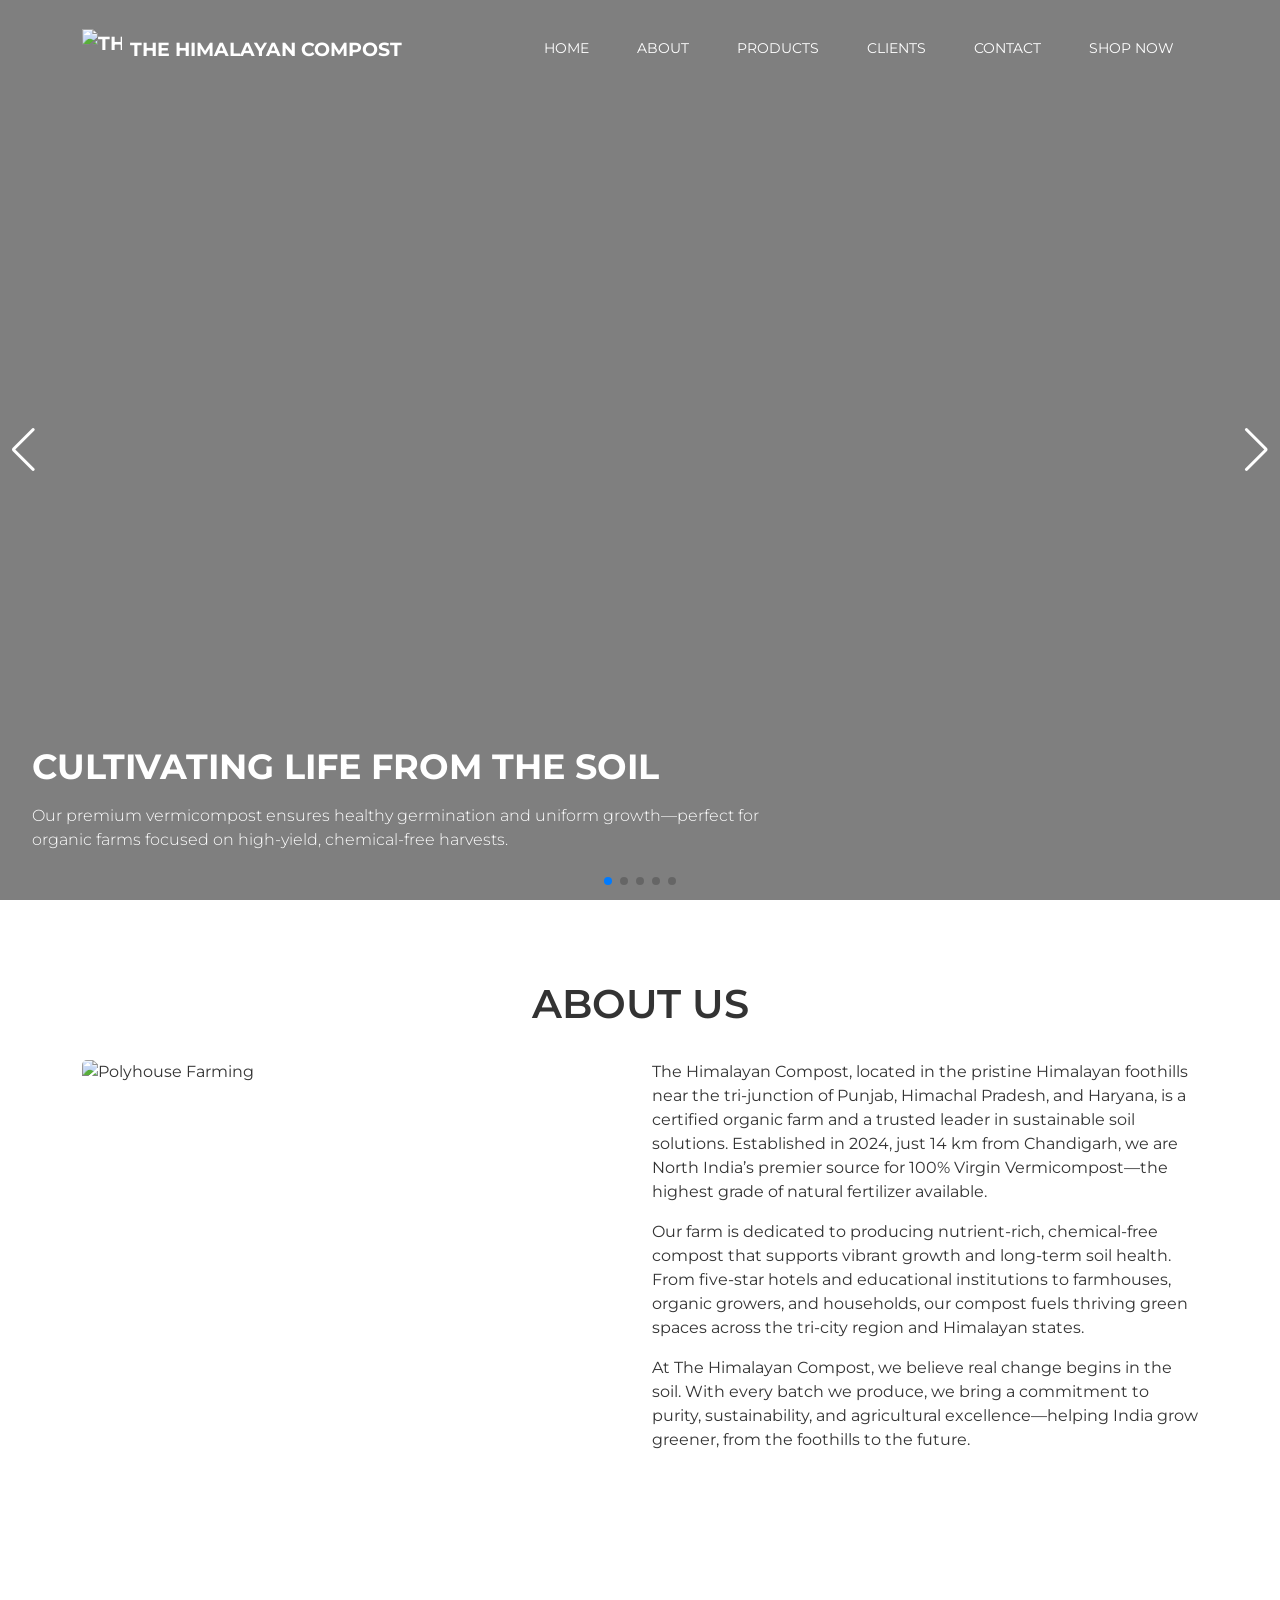
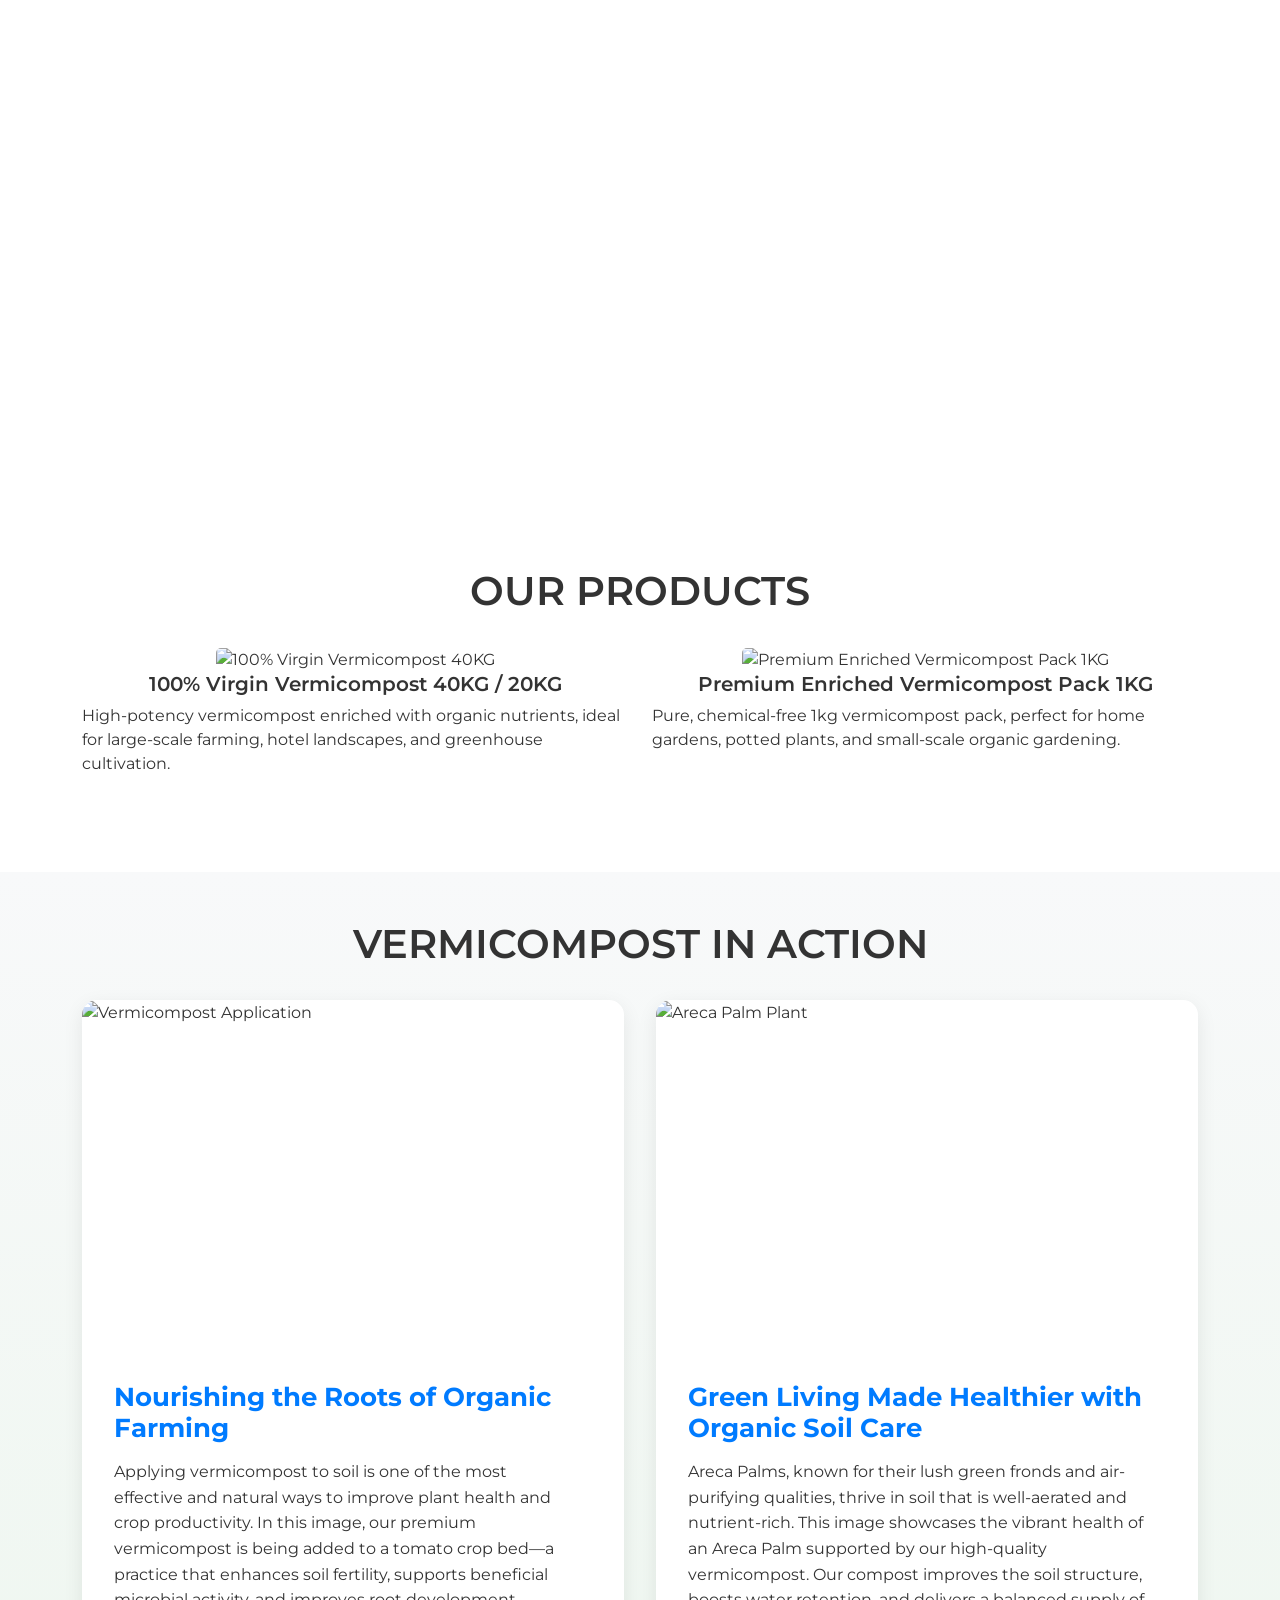
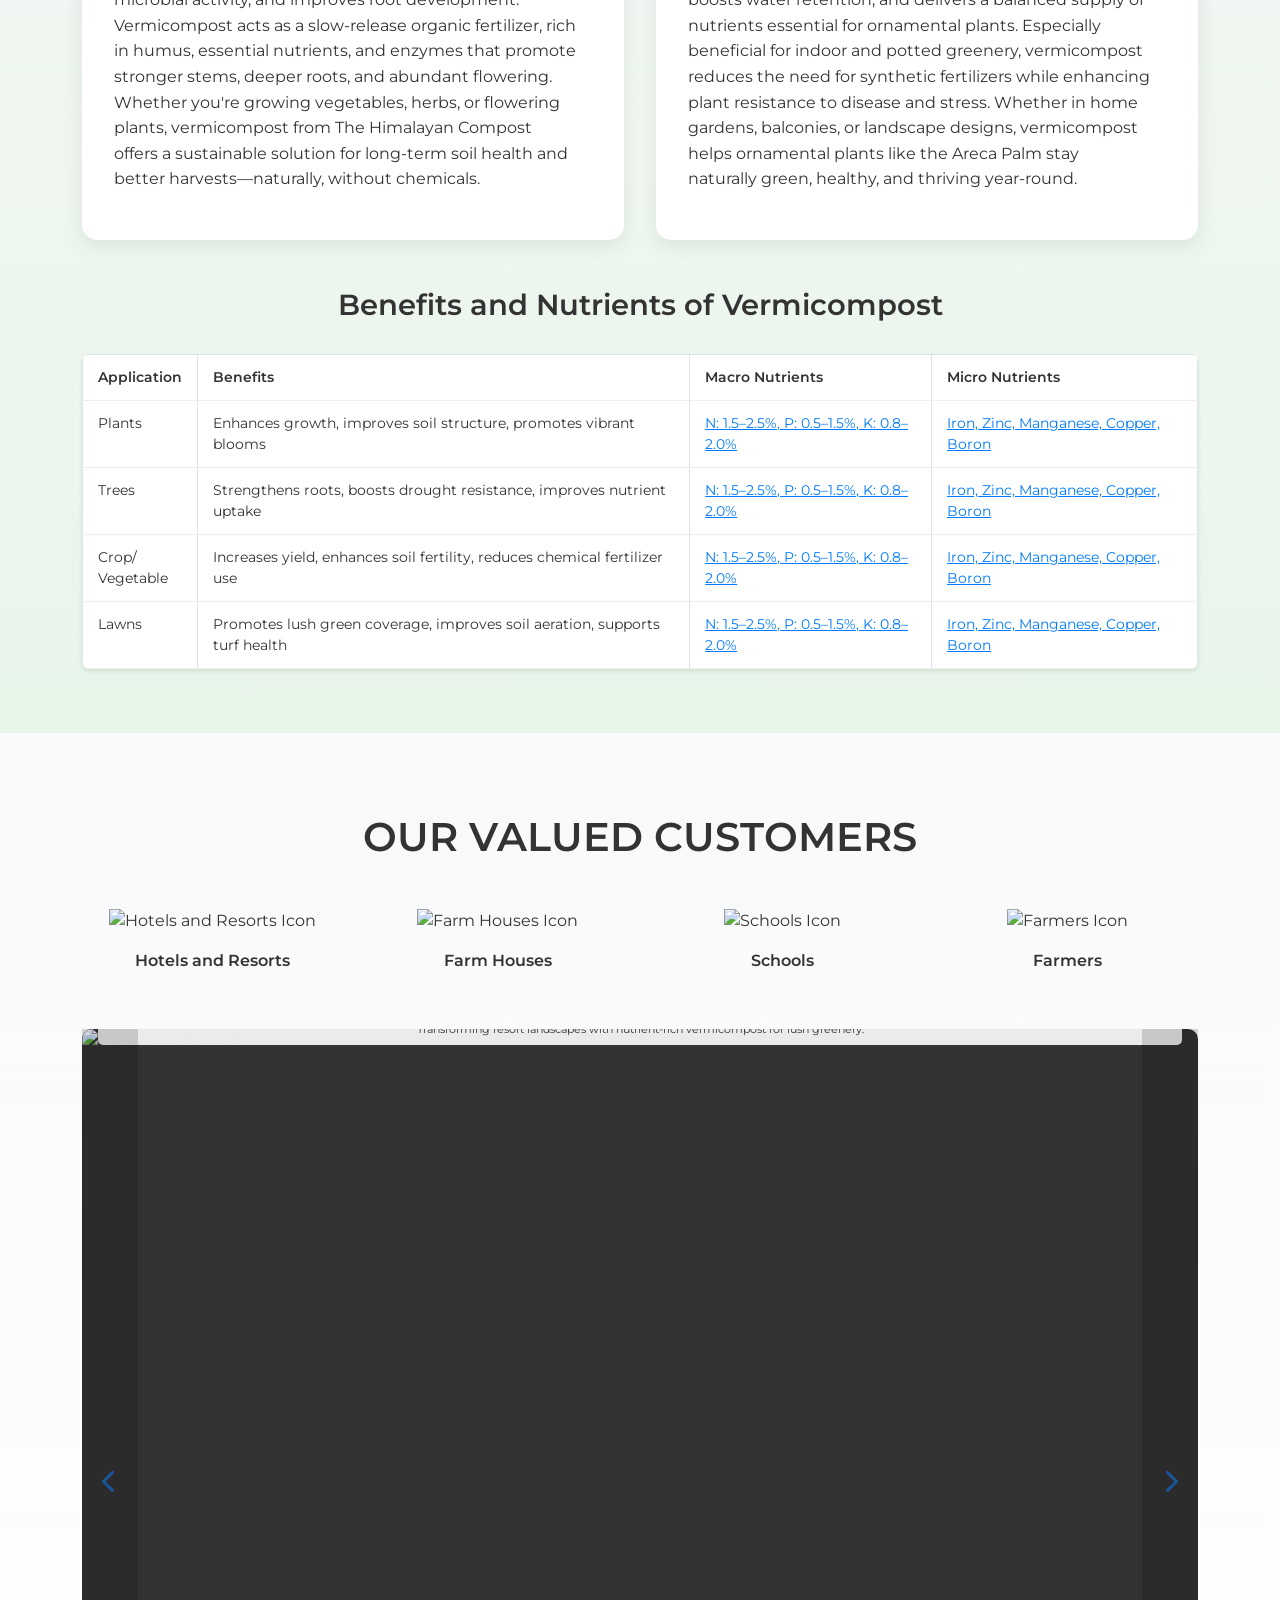
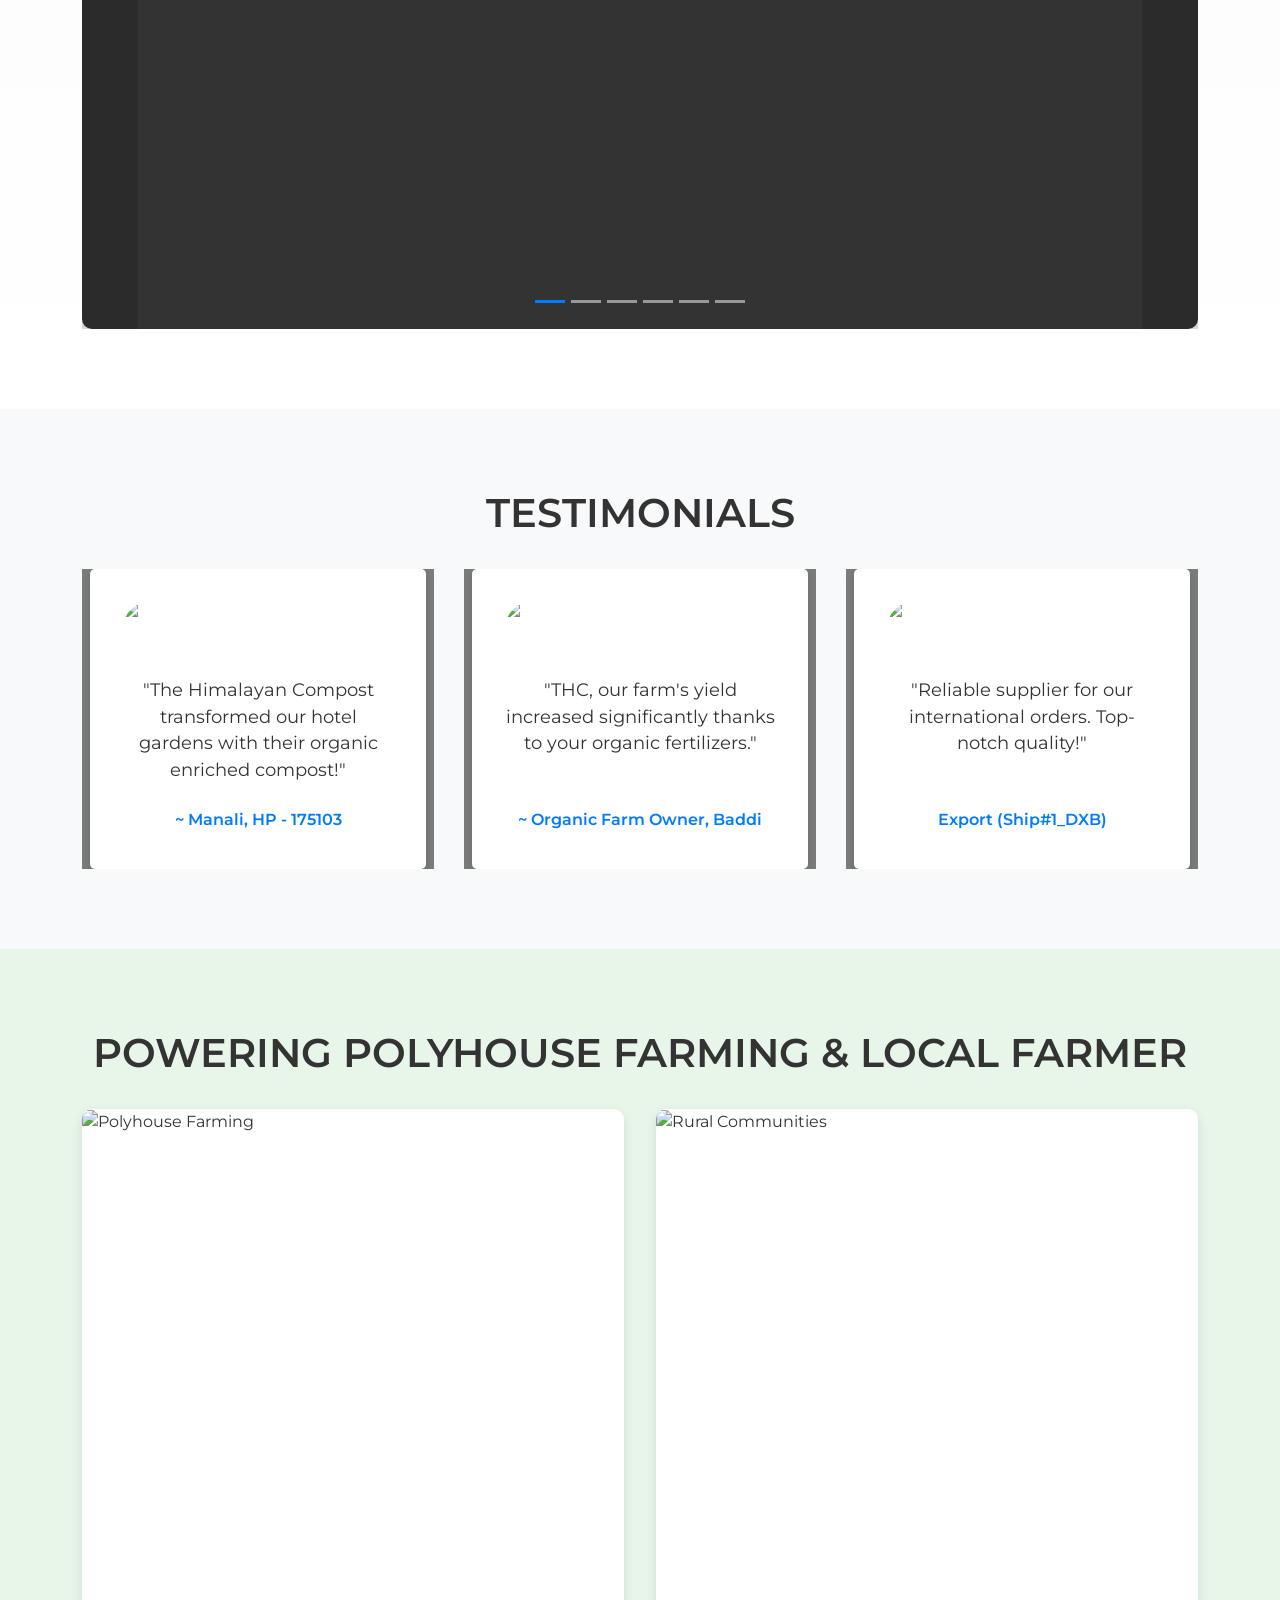
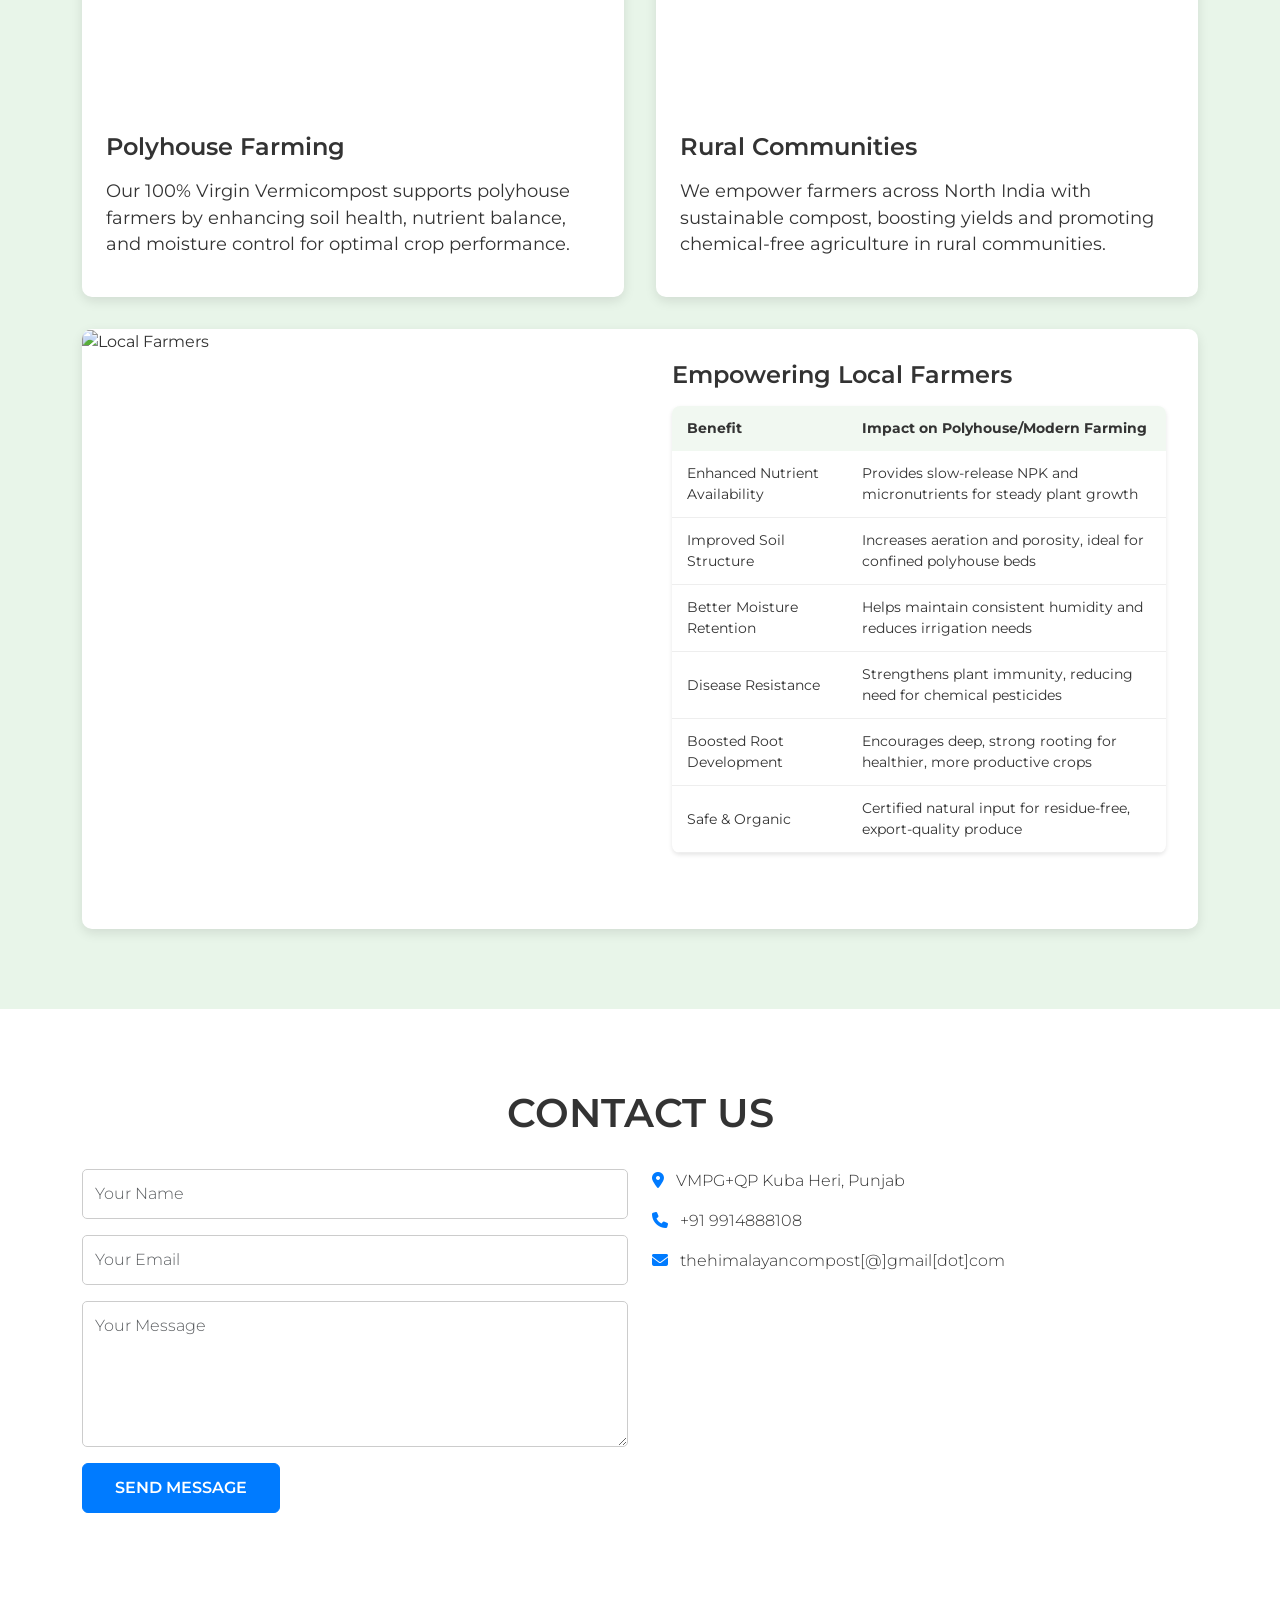
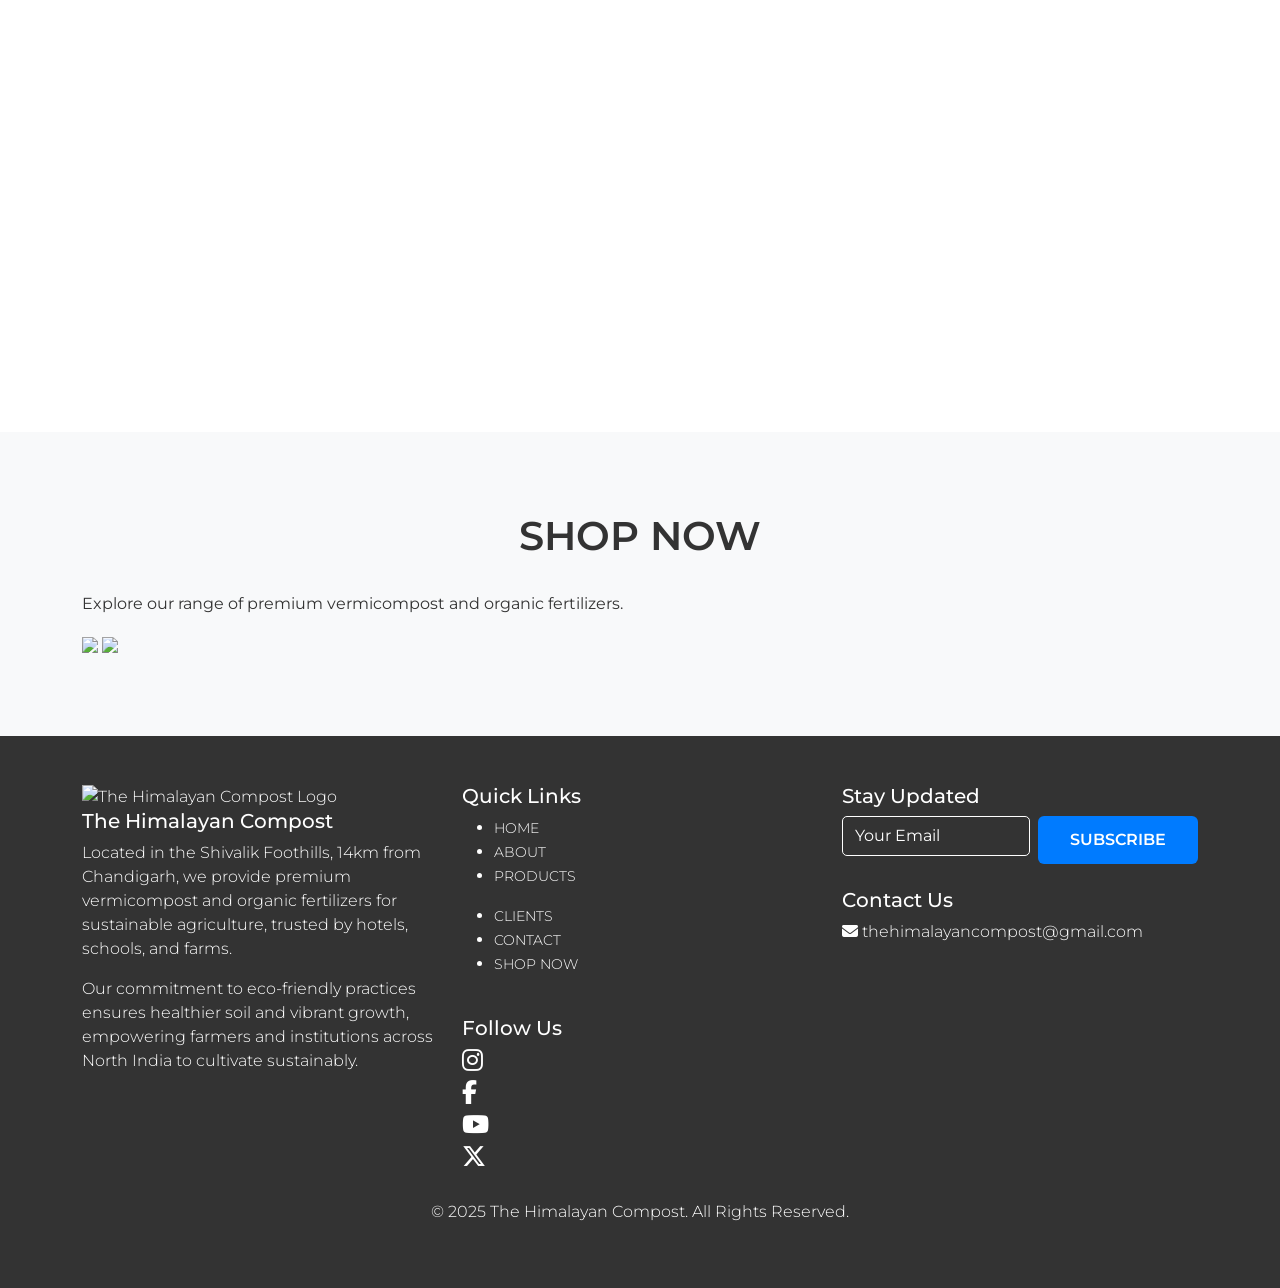
==== commit 54163af1: "Update index.html footer updated" ====
--- a/index.html
+++ b/index.html
@@ -510,28 +510,44 @@
 <footer>
     <div class="container">
         <div class="row">
+            <div class="col-md-4 footer-brand">
+                <div class="footer-logo">
+                    <img src="https://raw.githubusercontent.com/TheHimalayanCompost/website/refs/heads/main/The%20Himalayan%20Compost%20Circular%20PNG%20Logo%20500%20x%20500.png" alt="The Himalayan Compost Logo">
+                    <h5>The Himalayan Compost</h5>
+                </div>
+                <p>Located in the Shivalik Foothills, 14km from Chandigarh, we provide premium vermicompost and organic fertilizers for sustainable agriculture, trusted by hotels, schools, and farms.</p>
+                <p>Our commitment to eco-friendly practices ensures healthier soil and vibrant growth, empowering farmers and institutions across North India to cultivate sustainably.</p>
+            </div>
             <div class="col-md-4 footer-links">
-                <h5>Explore</h5>
-                <a href="#home">Home</a>
-                <a href="#about">About</a>
-                <a href="#products">Products</a>
-                <a href="#clients">Clients</a>
-                <a href="#contact">Contact</a>
-                <a href="#shop">Shop Now</a>
-            </div>
-            <div class="col-md-4 footer-social">
-                <h5>Follow Us</h5>
-                <a href="https://instagram.com/thehimalayancompost" target="_blank"><i class="fab fa-instagram"></i><span>Instagram</span></a>
-                <a href="https://facebook.com/thehimalayancompost" target="_blank"><i class="fab fa-facebook-f"></i><span>Facebook</span></a>
-                <a href="https://youtube.com/thehimalayancompost" target="_blank"><i class="fab fa-youtube"></i><span>YouTube</span></a>
-                <a href="https://x.com/thehimalayancom" target="_blank"><i class="fab fa-x-twitter"></i><span>Twitter</span></a>
+                <h5>Quick Links</h5>
+                <div class="links-columns">
+                    <ul>
+                        <li><a href="#home">Home</a></li>
+                        <li><a href="#about">About</a></li>
+                        <li><a href="#products">Products</a></li>
+                    </ul>
+                    <ul>
+                        <li><a href="#clients">Clients</a></li>
+                        <li><a href="#contact">Contact</a></li>
+                        <li><a href="#shop">Shop Now</a></li>
+                    </ul>
+                </div>
+                <h5 class="mt-4">Follow Us</h5>
+                <div class="footer-social">
+                    <a href="https://instagram.com/thehimalayancompost" target="_blank"><i class="fab fa-instagram"></i></a>
+                    <a href="https://facebook.com/thehimalayancompost" target="_blank"><i class="fab fa-facebook-f"></i></a>
+                    <a href="https://youtube.com/thehimalayancompost" target="_blank"><i class="fab fa-youtube"></i></a>
+                    <a href="https://x.com/thehimalayancom" target="_blank"><i class="fab fa-x-twitter"></i></a>
+                </div>
             </div>
             <div class="col-md-4 footer-newsletter">
-                <h5>Newsletter</h5>
+                <h5>Stay Updated</h5>
                 <form class="newsletter-form d-flex">
                     <input type="email" class="form-control" placeholder="Your Email" required>
                     <button type="submit" class="btn btn-primary">Subscribe</button>
                 </form>
+                <h5 class="mt-4">Contact Us</h5>
+                <p><i class="fas fa-envelope"></i> thehimalayancompost@gmail.com</p>
             </div>
         </div>
         <p class="mt-4 footer-copyright">© 2025 The Himalayan Compost. All Rights Reserved.</p>
@@ -634,3 +650,4 @@
 </body>
 </html>
 
+
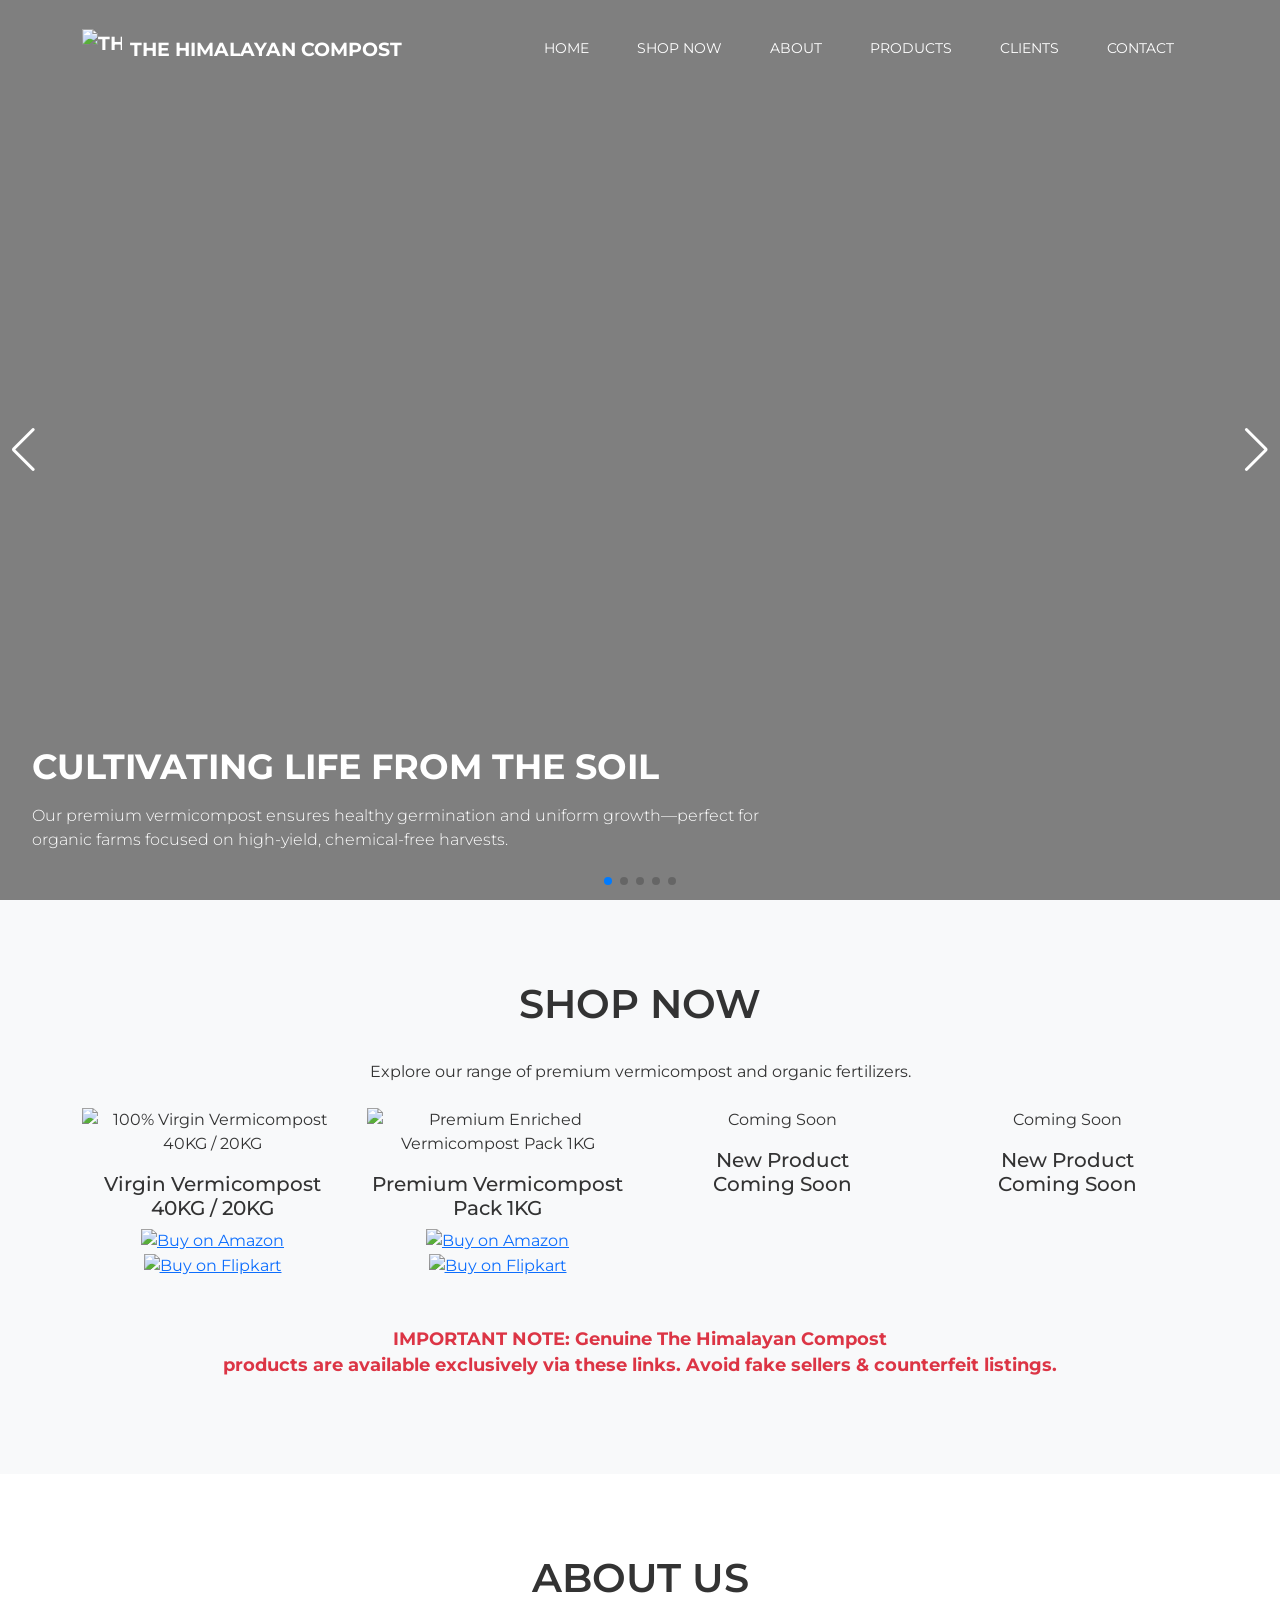
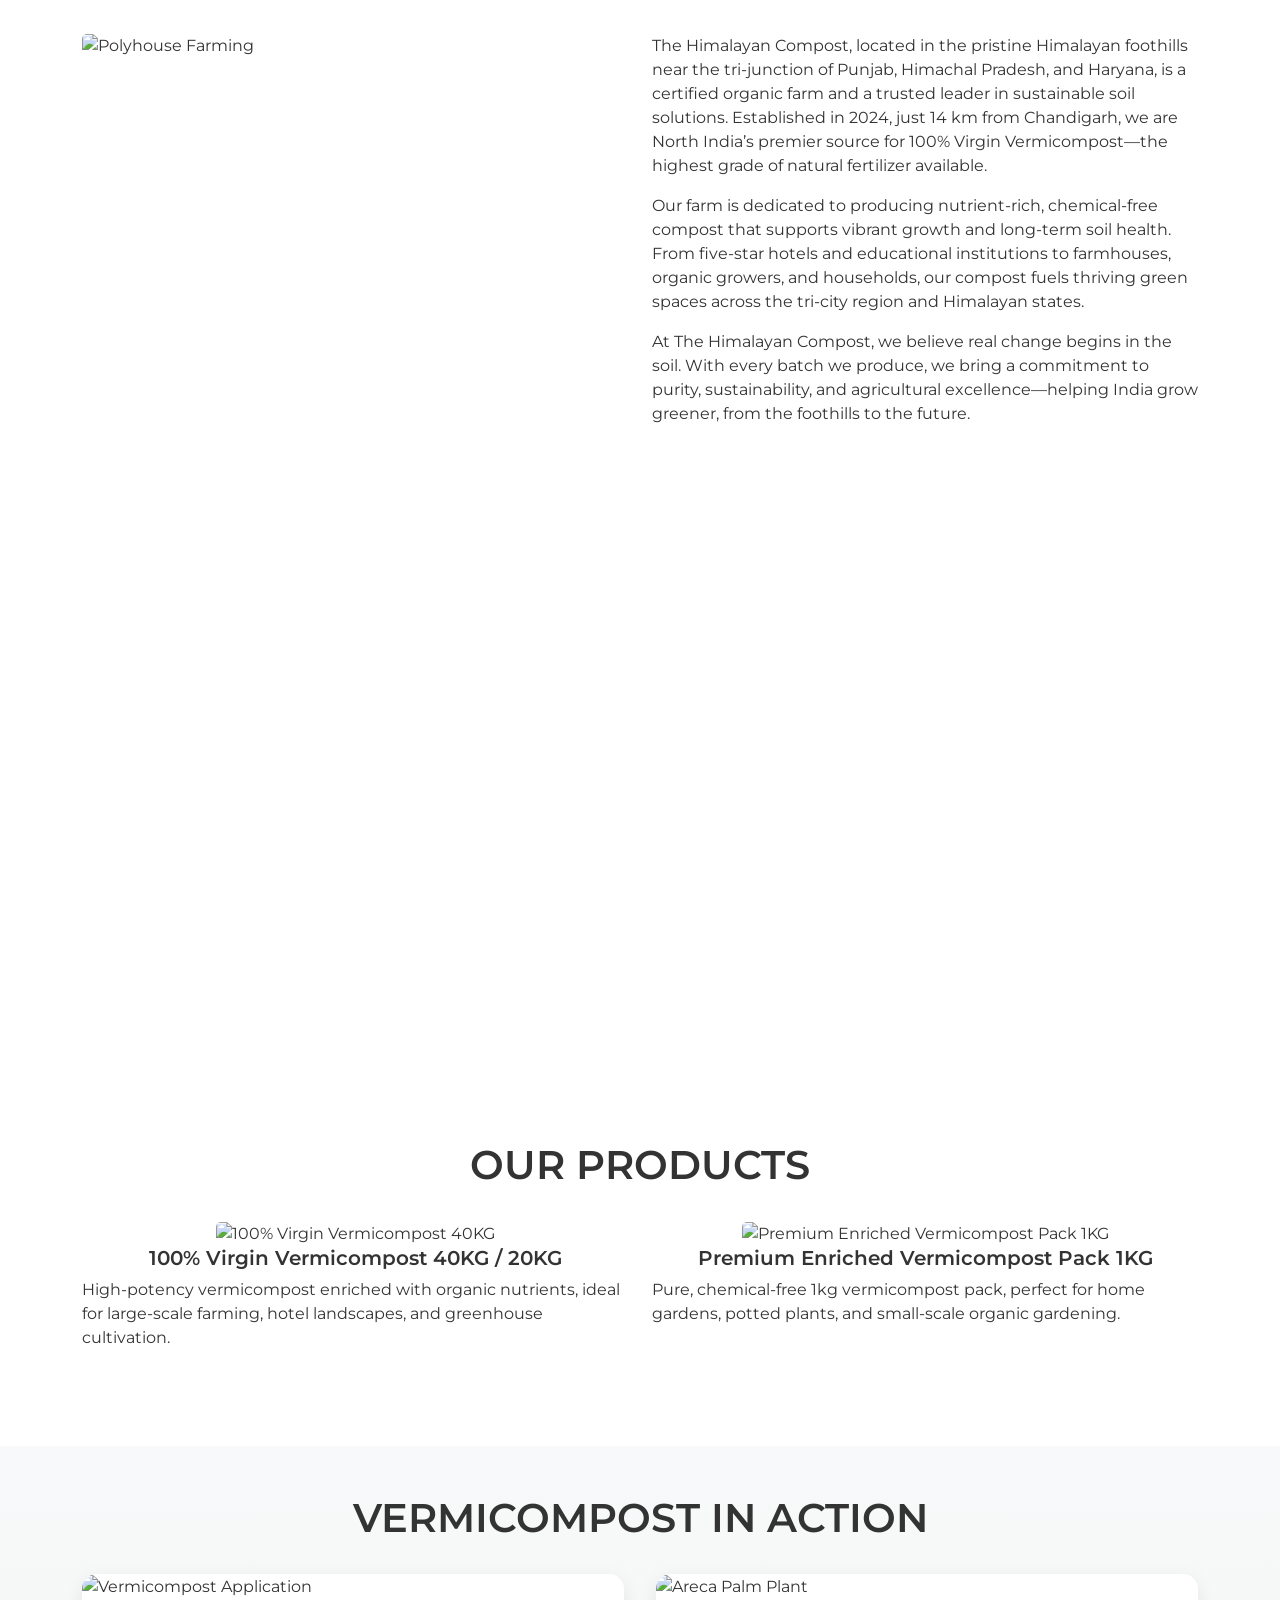
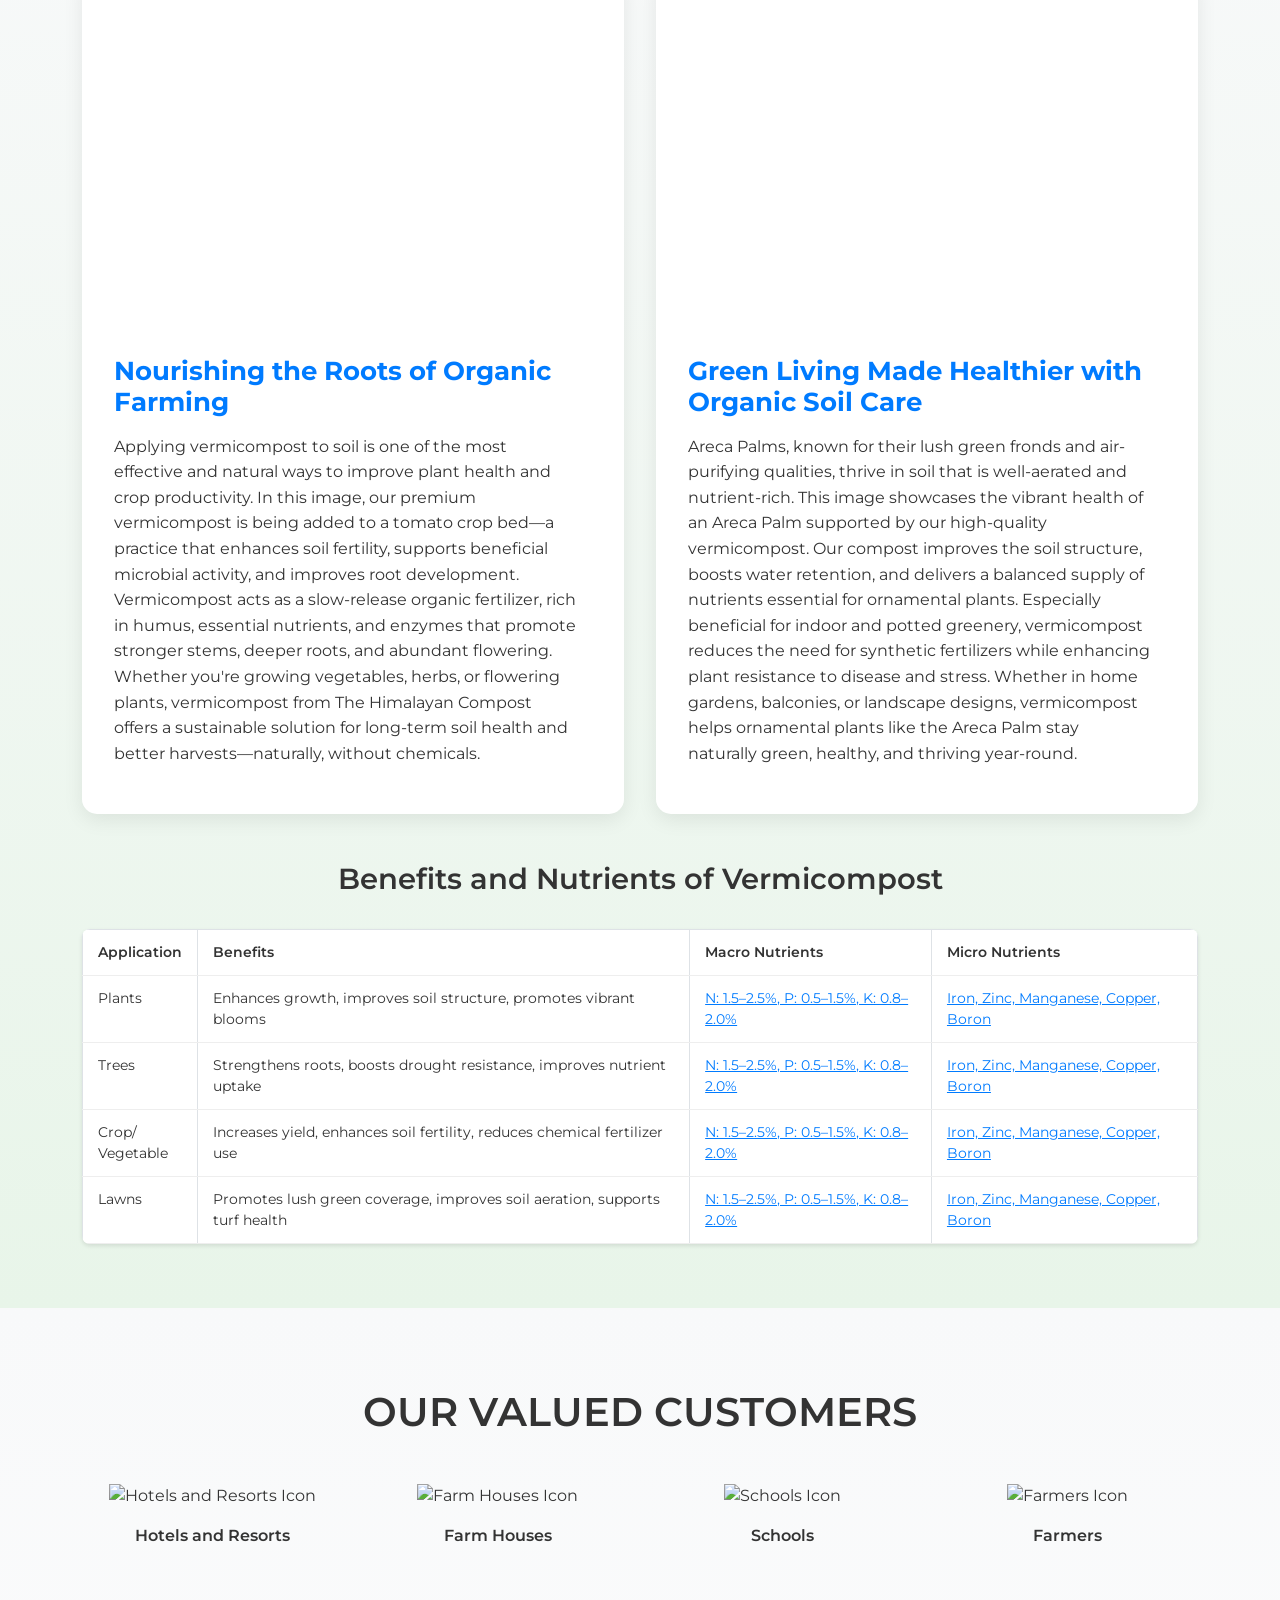
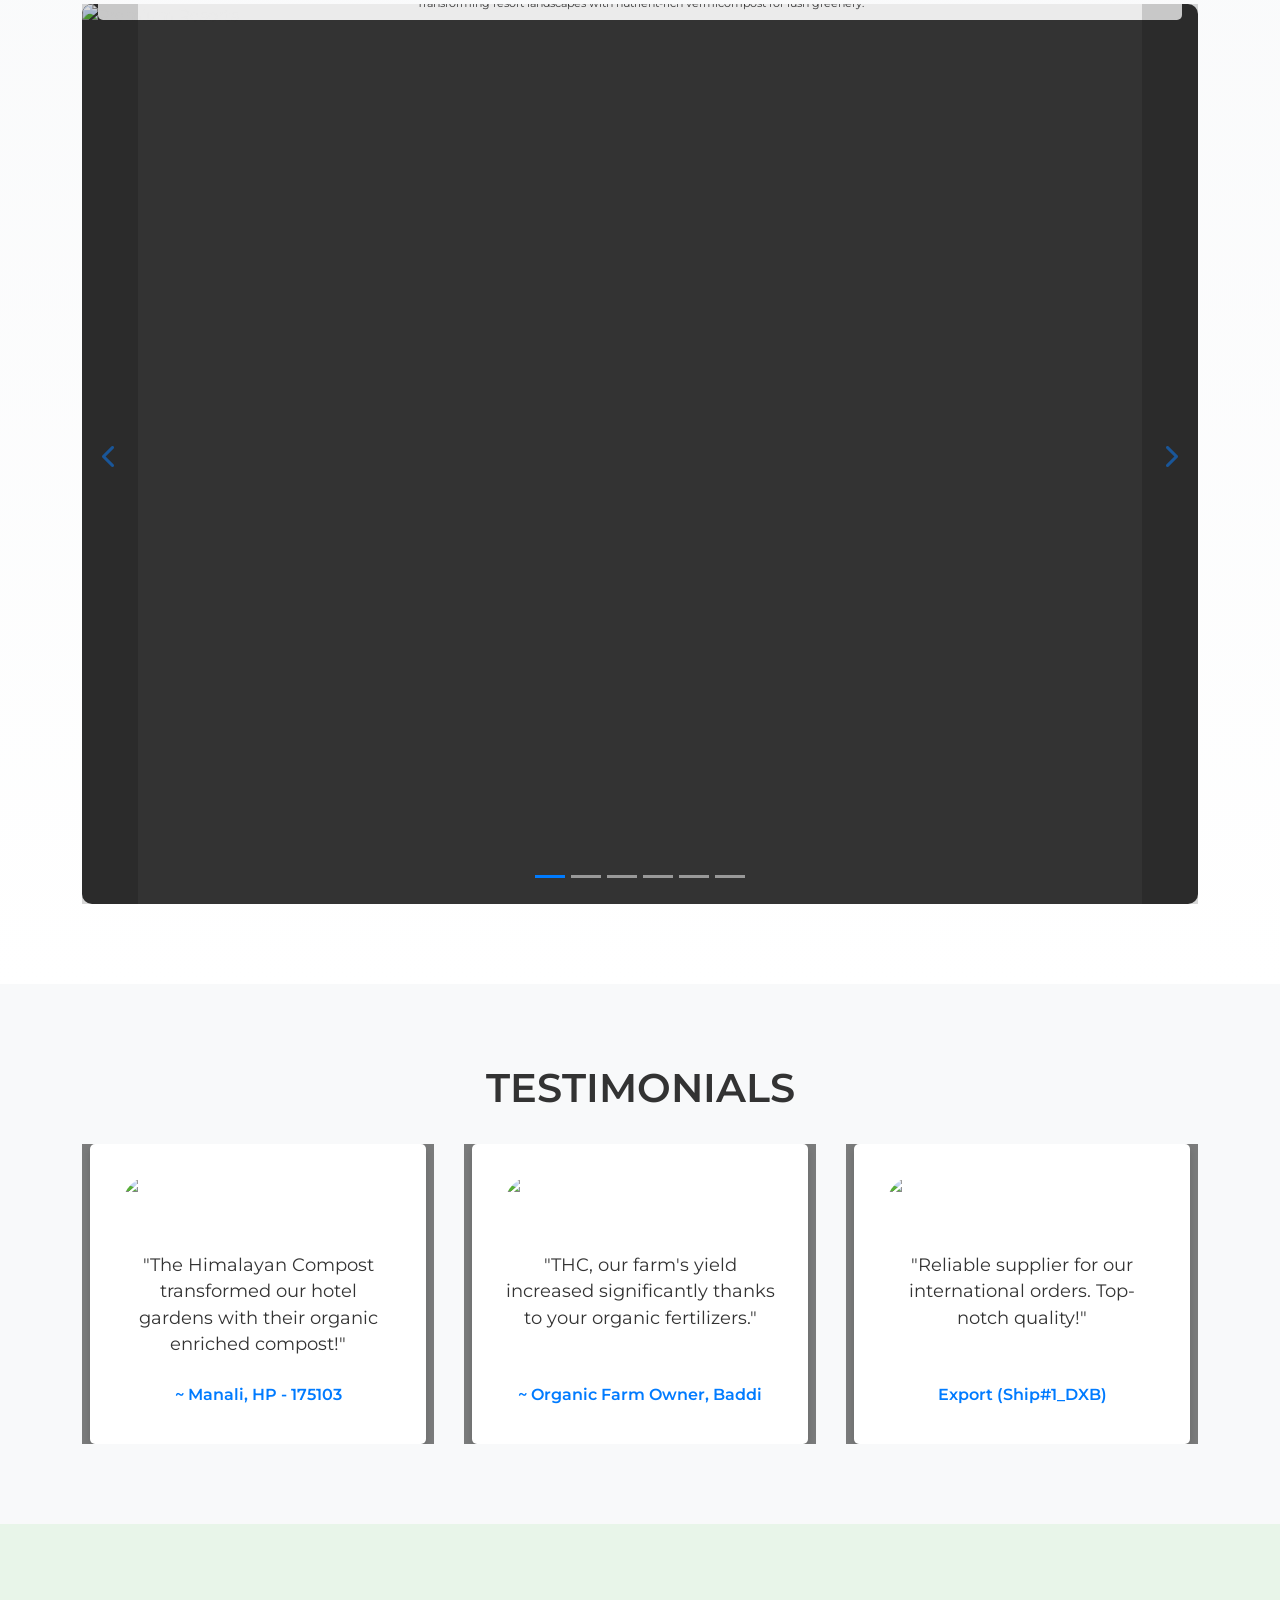
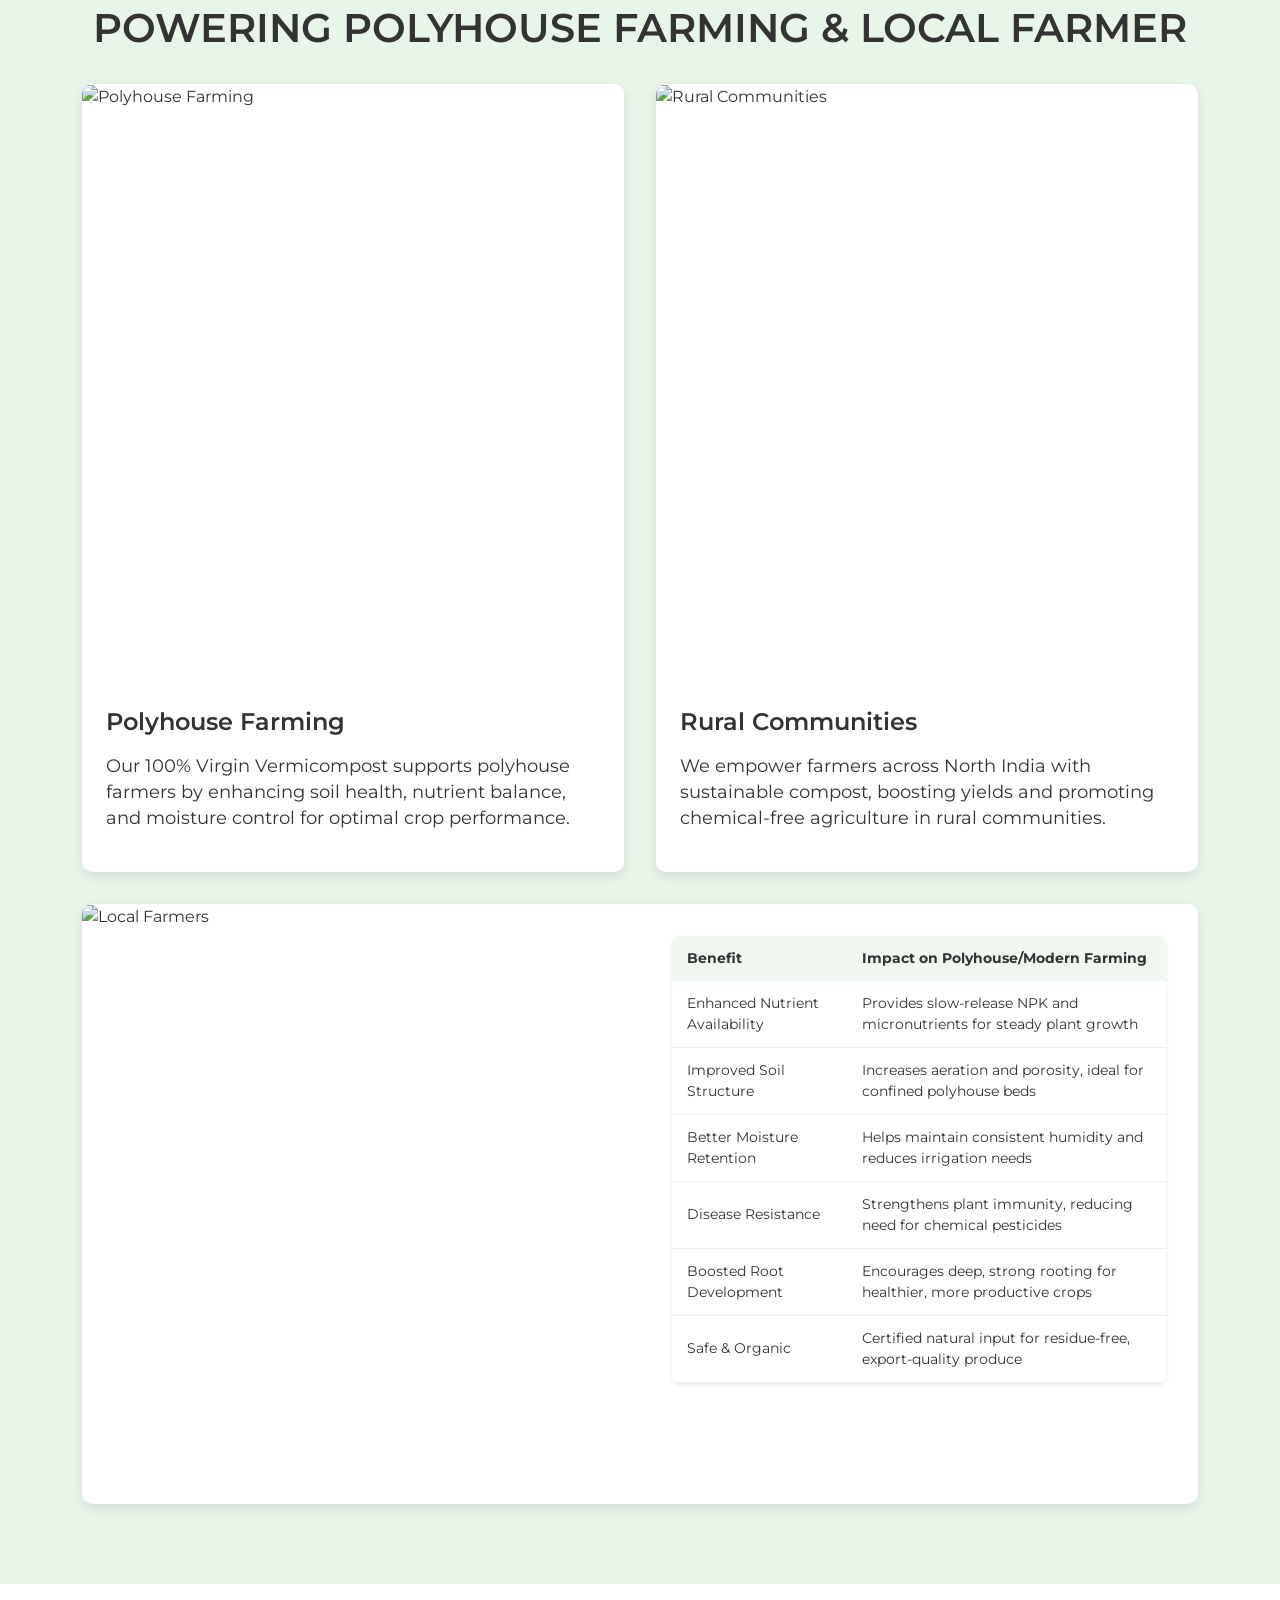
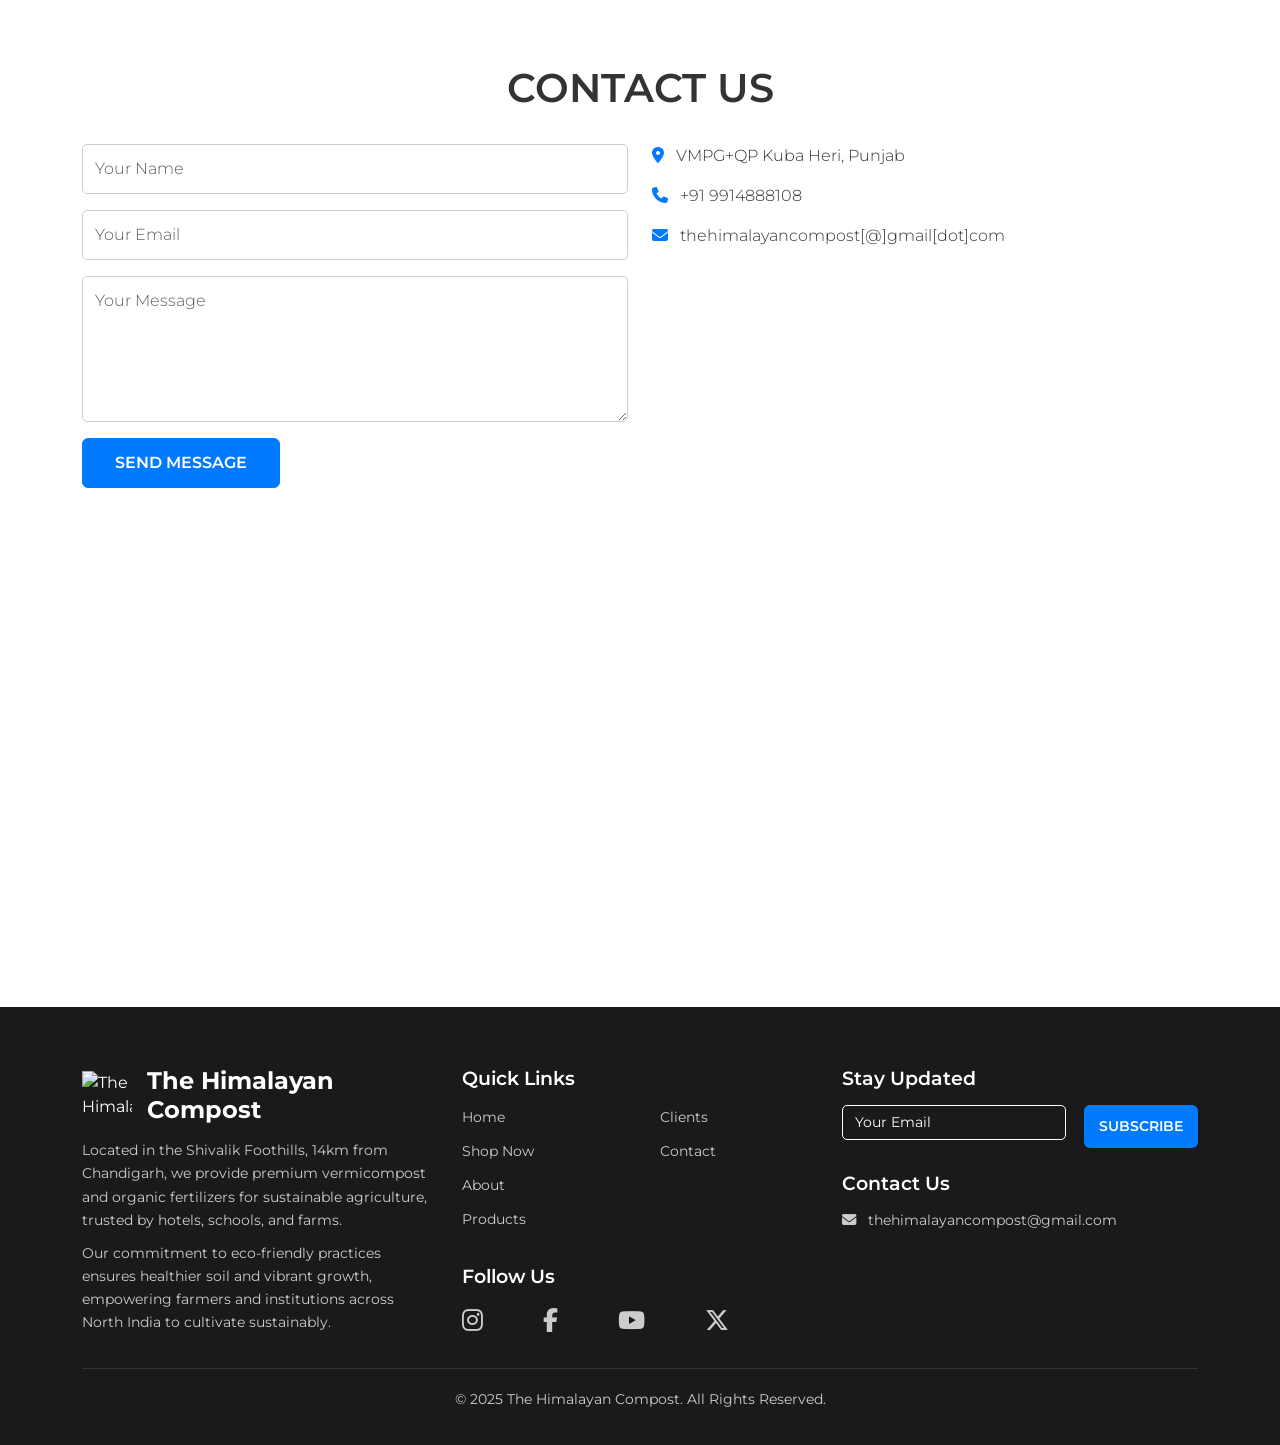
==== commit 384f29ed: "Update index.html SHOP SECTION MOVE ON TOP" ====
--- a/index.html
+++ b/index.html
@@ -95,559 +95,596 @@
             <div class="collapse navbar-collapse" id="navbarNav">
                 <ul class="navbar-nav ms-auto">
                     <li class="nav-item"><a class="nav-link" href="#home">Home</a></li>
+                    <li class="nav-item"><a class="nav-link" href="#shop">Shop Now</a></li>
                     <li class="nav-item"><a class="nav-link" href="#about">About</a></li>
                     <li class="nav-item"><a class="nav-link" href="#products">Products</a></li>
                     <li class="nav-item"><a class="nav-link" href="#clients">Clients</a></li>
                     <li class="nav-item"><a class="nav-link" href="#contact">Contact</a></li>
-                    <li class="nav-item"><a class="nav-link" href="#shop">Shop Now</a></li>
                 </ul>
             </div>
         </div>
     </nav>
-<!-- Hero Slider -->
-<section id="home" class="hero-section">
-    <div class="swiper-container swiper-hero">
-        <div class="swiper-wrapper">
-            <div class="swiper-slide" style="background-image: url('https://raw.githubusercontent.com/TheHimalayanCompost/website/refs/heads/main/images/Hero1%20Cultivation%20using%20Vermicompost%20-%20Organic%20Farming.jpg');">
-                <div class="hero-content">
-                    <h1 data-aos="fade-up">Cultivating Life from the Soil</h1>
-                    <p data-aos="fade-up" data-aos-delay="100">Our premium vermicompost ensures healthy germination and uniform growth—perfect for organic farms focused on high-yield, chemical-free harvests.</p>
-                </div>
-            </div>
-            <div class="swiper-slide" style="background-image: url('https://raw.githubusercontent.com/TheHimalayanCompost/website/refs/heads/main/images/Hero2%20Golf%20Course%20Lawn.jpg');">
-                <div class="hero-content">
-                    <h1 data-aos="fade-up">Perfect Lawns, Naturally Maintained</h1>
-                    <p data-aos="fade-up" data-aos-delay="100">Trusted by premium farmhouses and resorts, our organic fertilizers deliver unmatched green coverage without harmful chemicals.</p>
-                </div>
-            </div>
-            <div class="swiper-slide" style="background-image: url('https://raw.githubusercontent.com/TheHimalayanCompost/website/refs/heads/main/images/Hero3%20School%20Courtyard%20Lawn%20and%20Plants.jpg');">
-                <div class="hero-content">
-                    <h1 data-aos="fade-up">Greener Learning Spaces</h1>
-                    <p data-aos="fade-up" data-aos-delay="100">Enhancing school and university landscapes with nutrient-rich compost—sustainable, safe, and built for institutional excellence.</p>
-                </div>
-            </div>
-            <div class="swiper-slide" style="background-image: url('https://raw.githubusercontent.com/TheHimalayanCompost/website/refs/heads/main/images/Hero4%20Football%20Field%20Premium%20Quality%20Grass%20Using%20Vermicompost.jpg');">
-                <div class="hero-content">
-                    <h1 data-aos="fade-up">Powering Sports Turf Organically</h1>
-                    <p data-aos="fade-up" data-aos-delay="100">Our high-performance compost strengthens roots and turf density—ideal for football grounds and athletic fields across the region.</p>
-                </div>
-            </div>
-            <div class="swiper-slide" style="background-image: url('https://raw.githubusercontent.com/TheHimalayanCompost/website/refs/heads/main/images/Hero5%20Organic%20Farming%20in%20Mountains%20with%20Vermicompost.jpg');">
-                <div class="hero-content">
-                    <h1 data-aos="fade-up">Growing Organically in the Himalayas</h1>
-                    <p data-aos="fade-up" data-aos-delay="100">From valley to peak, we supply sustainable compost solutions that support clean agriculture across Himachal, Uttarakhand, and Jammu.</p>
-                </div>
-            </div>
-        </div>
-        <div class="swiper-button-next"></div>
-        <div class="swiper-button-prev"></div>
-        <div class="swiper-pagination"></div>
-    </div>
-</section>
-
-<!-- About Section -->
-<section id="about">
-    <div class="container">
-        <h2 class="section-title" data-aos="fade-up">About Us</h2>
-        <div class="row">
-            <div class="col-md-6" data-aos="fade-right">
-                <img src="https://cdn.pixabay.com/photo/2019/06/10/10/29/nursery-4263883_1280.jpg" alt="Polyhouse Farming" class="img-fluid about-img">
-            </div>
-            <div class="col-md-6" data-aos="fade-left">
-                <p>The Himalayan Compost, located in the pristine Himalayan foothills near the tri-junction of Punjab, Himachal Pradesh, and Haryana, is a certified organic farm and a trusted leader in sustainable soil solutions. Established in 2024, just 14 km from Chandigarh, we are North India’s premier source for 100% Virgin Vermicompost—the highest grade of natural fertilizer available.</p>
-                <p>Our farm is dedicated to producing nutrient-rich, chemical-free compost that supports vibrant growth and long-term soil health. From five-star hotels and educational institutions to farmhouses, organic growers, and households, our compost fuels thriving green spaces across the tri-city region and Himalayan states.</p>
-                <p>At The Himalayan Compost, we believe real change begins in the soil. With every batch we produce, we bring a commitment to purity, sustainability, and agricultural excellence—helping India grow greener, from the foothills to the future.</p>
-            </div>
-        </div>
-        <div class="row">
-            <div class="col-12" data-aos="fade-up">
-                <iframe class="about-video" src="https://www.youtube.com/embed/nivVPEcC_V8" title="The Himalayan Compost" frameborder="0" allowfullscreen></iframe>
-            </div>
-        </div>
-    </div>
-</section>
-
-<!-- Products Section -->
-<section id="products">
-    <div class="container">
-        <h2 class="section-title" data-aos="fade-up">Our Products</h2>
-        <div class="row">
-            <div class="col-md-6" data-aos="fade-up" data-aos-delay="100">
-                <div class="product-card">
-                    <img src="https://raw.githubusercontent.com/TheHimalayanCompost/website/refs/heads/main/images/100%25%20Virgin%20Vermicompost%2040KG.jpg" alt="100% Virgin Vermicompost 40KG " class="img-fluid">
-                    <div class="card-body">
-                        <h5>100% Virgin Vermicompost 40KG / 20KG </h5>
-                        <p>High-potency vermicompost enriched with organic nutrients, ideal for large-scale farming, hotel landscapes, and greenhouse cultivation.</p>
-                    </div>
-                </div>
-            </div>
-            <div class="col-md-6" data-aos="fade-up" data-aos-delay="200">
-                <div class="product-card">
-                    <img src="https://raw.githubusercontent.com/TheHimalayanCompost/website/refs/heads/main/images/Premium%20Enriched%20Vermicompost%20Pack%201KG.jpg" alt="Premium Enriched Vermicompost Pack 1KG" class="img-fluid">
-                    <div class="card-body">
-                        <h5>Premium Enriched Vermicompost Pack 1KG</h5>
-                        <p>Pure, chemical-free 1kg vermicompost pack, perfect for home gardens, potted plants, and small-scale organic gardening.</p>
-                    </div>
-                </div>
-            </div>
-        </div>
-    </div>
-</section>
-
-<!-- Vermicompost in Action Section -->
-<section id="vermicompost-action">
-    <div class="container">
-        <h2 class="section-title" data-aos="fade-up">Vermicompost in Action</h2>
-        <div class="action-grid" data-aos="fade-up" data-aos-delay="100">
-            <div class="action-card">
-                <div class="image-container">
-                    <img src="https://cdn.pixabay.com/photo/2021/05/03/13/32/greenhouse-6226263_1280.jpg" alt="Vermicompost Application">
-                    <div class="overlay">
-                        <p>Organic Farming</p>
-                    </div>
-                </div>
-                <div class="content">
-                    <div class="content-inner">
-                        <h4>Nourishing the Roots of Organic Farming</h4>
-                        <p>Applying vermicompost to soil is one of the most effective and natural ways to improve plant health and crop productivity. In this image, our premium vermicompost is being added to a tomato crop bed—a practice that enhances soil fertility, supports beneficial microbial activity, and improves root development. Vermicompost acts as a slow-release organic fertilizer, rich in humus, essential nutrients, and enzymes that promote stronger stems, deeper roots, and abundant flowering. Whether you're growing vegetables, herbs, or flowering plants, vermicompost from The Himalayan Compost offers a sustainable solution for long-term soil health and better harvests—naturally, without chemicals.</p>
-                    </div>
-                </div>
-            </div>
-            <div class="action-card">
-                <div class="image-container">
-                    <img src="https://images.pexels.com/photos/1055379/pexels-photo-1055379.jpeg?auto=compress&cs=tinysrgb&w=600" alt="Areca Palm Plant">
-                    <div class="overlay">
-                        <p>Healthy Greenery</p>
-                    </div>
-                </div>
-                <div class="content">
-                    <div class="content-inner">
-                        <h4>Green Living Made Healthier with Organic Soil Care</h4>
-                        <p>Areca Palms, known for their lush green fronds and air-purifying qualities, thrive in soil that is well-aerated and nutrient-rich. This image showcases the vibrant health of an Areca Palm supported by our high-quality vermicompost. Our compost improves the soil structure, boosts water retention, and delivers a balanced supply of nutrients essential for ornamental plants. Especially beneficial for indoor and potted greenery, vermicompost reduces the need for synthetic fertilizers while enhancing plant resistance to disease and stress. Whether in home gardens, balconies, or landscape designs, vermicompost helps ornamental plants like the Areca Palm stay naturally green, healthy, and thriving year-round.</p>
-                    </div>
-                </div>
-            </div>
-        </div>
-        <!-- Interactive Nutrient Table (Unchanged) -->
-        <div class="nutrient-table-container" data-aos="fade-up" data-aos-delay="200">
-            <h3 class="text-center mt-5 mb-3" style="font-size: 1.8rem; font-weight: 600;">Benefits and Nutrients of Vermicompost</h3>
-            <table class="nutrient-table table table-bordered">
-                <thead>
-                    <tr>
-                        <th>Application</th>
-                        <th>Benefits</th>
-                        <th>Macro Nutrients</th>
-                        <th>Micro Nutrients</th>
-                    </tr>
-                </thead>
-                <tbody>
-                    <tr>
-                        <td>Plants</td>
-                        <td>Enhances growth, improves soil structure, promotes vibrant blooms</td>
-                        <td class="tooltip-cell" data-bs-toggle="tooltip" data-bs-placement="top" title="Nitrogen promotes leaf growth, Phosphorus supports root development, Potassium enhances plant vigor">N: 1.5–2.5%, P: 0.5–1.5%, K: 0.8–2.0%</td>
-                        <td class="tooltip-cell" data-bs-toggle="tooltip" data-bs-placement="top" title="Essential for enzyme activation and overall plant health">Iron, Zinc, Manganese, Copper, Boron</td>
-                    </tr>
-                    <tr>
-                        <td>Trees</td>
-                        <td>Strengthens roots, boosts drought resistance, improves nutrient uptake</td>
-                        <td class="tooltip-cell" data-bs-toggle="tooltip" data-bs-placement="top" title="Nitrogen promotes leaf growth, Phosphorus supports root development, Potassium enhances plant vigor">N: 1.5–2.5%, P: 0.5–1.5%, K: 0.8–2.0%</td>
-                        <td class="tooltip-cell" data-bs-toggle="tooltip" data-bs-placement="top" title="Essential for enzyme activation and overall plant health">Iron, Zinc, Manganese, Copper, Boron</td>
-                    </tr>
-                    <tr>
-                        <td>Crop/<br>Vegetable</td>
-                        <td>Increases yield, enhances soil fertility, reduces chemical fertilizer use</td>
-                        <td class="tooltip-cell" data-bs-toggle="tooltip" data-bs-placement="top" title="Nitrogen promotes leaf growth, Phosphorus supports root development, Potassium enhances plant vigor">N: 1.5–2.5%, P: 0.5–1.5%, K: 0.8–2.0%</td>
-                        <td class="tooltip-cell" data-bs-toggle="tooltip" data-bs-placement="top" title="Essential for enzyme activation and overall plant health">Iron, Zinc, Manganese, Copper, Boron</td>
-                    </tr>
-                    <tr>
-                        <td>Lawns</td>
-                        <td>Promotes lush green coverage, improves soil aeration, supports turf health</td>
-                        <td class="tooltip-cell" data-bs-toggle="tooltip" data-bs-placement="top" title="Nitrogen promotes leaf growth, Phosphorus supports root development, Potassium enhances plant vigor">N: 1.5–2.5%, P: 0.5–1.5%, K: 0.8–2.0%</td>
-                        <td class="tooltip-cell" data-bs-toggle="tooltip" data-bs-placement="top" title="Essential for enzyme activation and overall plant health">Iron, Zinc, Manganese, Copper, Boron</td>
-                    </tr>
-                </tbody>
-            </table>
-        </div>
-    </div>
-</section>
-<!-- Clients Section -->
-<section id="clients">
-    <div class="container">
-        <h2 class="section-title" data-aos="fade-up">Our Valued Customers</h2>
-        <div class="row text-center" data-aos="fade-up" data-aos-delay="100">
-            <div class="col-md-3 client-category">
-                <img src="https://raw.githubusercontent.com/TheHimalayanCompost/website/refs/heads/main/hotel.png" alt="Hotels and Resorts Icon">
-                <p>Hotels and Resorts</p>
-            </div>
-            <div class="col-md-3 client-category">
-                <img src="https://raw.githubusercontent.com/TheHimalayanCompost/website/refs/heads/main/field.png" alt="Farm Houses Icon">
-                <p>Farm Houses</p>
-            </div>
-            <div class="col-md-3 client-category">
-                <img src="https://raw.githubusercontent.com/TheHimalayanCompost/website/refs/heads/main/school.png" alt="Schools Icon">
-                <p>Schools</p>
-            </div>
-            <div class="col-md-3 client-category">
-                <img src="https://raw.githubusercontent.com/TheHimalayanCompost/website/refs/heads/main/agriculture.png" alt="Farmers Icon">
-                <p>Farmers</p>
-            </div>
-        </div>
-        <div id="clientCarousel" class="carousel slide mt-4" data-bs-ride="carousel" data-aos="fade-up" data-aos-delay="200">
-            <div class="carousel-indicators">
-                <button type="button" data-bs-target="#clientCarousel" data-bs-slide-to="0" class="active" aria-current="true" aria-label="Slide 1"></button>
-                <button type="button" data-bs-target="#clientCarousel" data-bs-slide-to="1" aria-label="Slide 2"></button>
-                <button type="button" data-bs-target="#clientCarousel" data-bs-slide-to="2" aria-label="Slide 3"></button>
-                <button type="button" data-bs-target="#clientCarousel" data-bs-slide-to="3" aria-label="Slide 4"></button>
-                <button type="button" data-bs-target="#clientCarousel" data-bs-slide-to="4" aria-label="Slide 5"></button>
-                <button type="button" data-bs-target="#clientCarousel" data-bs-slide-to="5" aria-label="Slide 6"></button>
-            </div>
-            <div class="carousel-inner">
-                <div class="carousel-item active" data-bs-interval="5000">
-                    <img src="https://raw.githubusercontent.com/TheHimalayanCompost/website/refs/heads/main/images/Client1%20The%20Himalayan%20Compost%20-%20Himachal%20Pradesh%20Luxury%20Resort.jpg" class="d-block" alt="Premium Resorts">
-                    <div class="carousel-caption">
-                        <h4>Premium Resorts</h4>
-                        <p>Transforming resort landscapes with nutrient-rich vermicompost for lush greenery.</p>
-                    </div>
-                </div>
-                <div class="carousel-item" data-bs-interval="5000">
-                    <img src="https://raw.githubusercontent.com/TheHimalayanCompost/website/refs/heads/main/images/Client2%20Hotels%20and%20Resorts.jpg" class="d-block" alt="Hotels and Resorts">
-                    <div class="carousel-caption">
-                        <h4>Hotels and Resorts</h4>
-                        <p>Elevating hotel gardens with organic compost for vibrant, eco-friendly spaces.</p>
-                    </div>
-                </div>
-                <div class="carousel-item" data-bs-interval="5000">
-                    <img src="https://raw.githubusercontent.com/TheHimalayanCompost/website/refs/heads/main/images/Client3%20School%20Collage%20University%20Lawns%20and%20Trees.jpg" class="d-block" alt="School Lawn">
-                    <div class="carousel-caption">
-                        <h4>School Lawn</h4>
-                        <p>Creating safe, green school lawns with sustainable, chemical-free compost.</p>
-                    </div>
-                </div>
-                <div class="carousel-item" data-bs-interval="5000">
-                    <img src="https://raw.githubusercontent.com/TheHimalayanCompost/website/refs/heads/main/images/Client4%20Farm%20House%20Lawn.jpg" class="d-block" alt="Farm Houses">
-                    <div class="carousel-caption">
-                        <h4>Farm Houses</h4>
-                        <p>Enhancing farmhouse gardens with eco-friendly fertilizers for thriving plants.</p>
-                    </div>
-                </div>
-                <div class="carousel-item" data-bs-interval="5000">
-                    <img src="https://raw.githubusercontent.com/TheHimalayanCompost/website/refs/heads/main/images/Client5%20Urban%20Home%20Lawn.jpg" class="d-block" alt="Urban Green Homes">
-                    <div class="carousel-caption">
-                        <h4>Urban Green Homes</h4>
-                        <p>Supporting rooftop and balcony gardens with organic compost for urban greenery.</p>
-                    </div>
-                </div>
-                <div class="carousel-item" data-bs-interval="5000">
-                    <img src="https://raw.githubusercontent.com/TheHimalayanCompost/website/refs/heads/main/images/Client6%20Govt%20and%20Private%20Institutions%20Lawns%20and%20Trees.jpg" class="d-block" alt="Institutions">
-                    <div class="carousel-caption">
-                        <h4>Institutions</h4>
-                        <p>Strengthening campus landscapes with high-quality, sustainable vermicompost.</p>
-                    </div>
-                </div>
-            </div>
-            <button class="carousel-control-prev" type="button" data-bs-target="#clientCarousel" data-bs-slide="prev">
-                <span class="carousel-control-prev-icon" aria-hidden="true"></span>
-                <span class="visually-hidden">Previous</span>
-            </button>
-            <button class="carousel-control-next" type="button" data-bs-target="#clientCarousel" data-bs-slide="next">
-                <span class="carousel-control-next-icon" aria-hidden="true"></span>
-                <span class="visually-hidden">Next</span>
-            </button>
-        </div>
-    </div>
-</section>
-
-<!-- Testimonial Section -->
-<section id="testimonials" class="bg-light">
-    <div class="container">
-        <h2 class="section-title" data-aos="fade-up">Testimonials</h2>
-        <div class="swiper-container swiper-testimonial">
+
+    <!-- Hero Slider -->
+    <section id="home" class="hero-section">
+        <div class="swiper-container swiper-hero">
             <div class="swiper-wrapper">
-                <div class="swiper-slide">
-                    <div class="testimonial-card" data-aos="fade-up">
-                        <img src="https://images.unsplash.com/photo-1507003211169-0a1dd7228f2d?ixlib=rb-4.0.3&auto=format&fit=crop&w=60&q=80" alt="User Avatar">
-                        <p>"The Himalayan Compost transformed our hotel gardens with their organic enriched compost!"</p>
-                        <h6>~ Manali, HP - 175103</h6>
-                    </div>
-                </div>
-                <div class="swiper-slide">
-                    <div class="testimonial-card" data-aos="fade-up">
-                        <img src="https://plus.unsplash.com/premium_photo-1678344174735-94e4fd36b114?q=80&w=1974&auto=format&fit=crop&w=60&q=80" alt="User Avatar">
-                        <p>"THC, our farm's yield increased significantly thanks to your organic fertilizers."</p>
-                        <h6>~ Organic Farm Owner, Baddi</h6>
-                    </div>
-                </div>
-                <div class="swiper-slide">
-                    <div class="testimonial-card" data-aos="fade-up">
-                        <img src="https://images.unsplash.com/photo-1534528741775-53994a69daeb?ixlib=rb-4.0.3&auto=format&fit=crop&w=60&q=80" alt="User Avatar">
-                        <p>"Reliable supplier for our international orders. Top-notch quality!"</p>
-                        <h6>Export (Ship#1_DXB)</h6>
+                <div class="swiper-slide" style="background-image: url('https://raw.githubusercontent.com/TheHimalayanCompost/website/refs/heads/main/images/Hero1%20Cultivation%20using%20Vermicompost%20-%20Organic%20Farming.jpg');">
+                    <div class="hero-content">
+                        <h1 data-aos="fade-up">Cultivating Life from the Soil</h1>
+                        <p data-aos="fade-up" data-aos-delay="100">Our premium vermicompost ensures healthy germination and uniform growth—perfect for organic farms focused on high-yield, chemical-free harvests.</p>
+                    </div>
+                </div>
+                <div class="swiper-slide" style="background-image: url('https://raw.githubusercontent.com/TheHimalayanCompost/website/refs/heads/main/images/Hero2%20Golf%20Course%20Lawn.jpg');">
+                    <div class="hero-content">
+                        <h1 data-aos="fade-up">Perfect Lawns, Naturally Maintained</h1>
+                        <p data-aos="fade-up" data-aos-delay="100">Trusted by premium farmhouses and resorts, our organic fertilizers deliver unmatched green coverage without harmful chemicals.</p>
+                    </div>
+                </div>
+                <div class="swiper-slide" style="background-image: url('https://raw.githubusercontent.com/TheHimalayanCompost/website/refs/heads/main/images/Hero3%20School%20Courtyard%20Lawn%20and%20Plants.jpg');">
+                    <div class="hero-content">
+                        <h1 data-aos="fade-up">Greener Learning Spaces</h1>
+                        <p data-aos="fade-up" data-aos-delay="100">Enhancing school and university landscapes with nutrient-rich compost—sustainable, safe, and built for institutional excellence.</p>
+                    </div>
+                </div>
+                <div class="swiper-slide" style="background-image: url('https://raw.githubusercontent.com/TheHimalayanCompost/website/refs/heads/main/images/Hero4%20Football%20Field%20Premium%20Quality%20Grass%20Using%20Vermicompost.jpg');">
+                    <div class="hero-content">
+                        <h1 data-aos="fade-up">Powering Sports Turf Organically</h1>
+                        <p data-aos="fade-up" data-aos-delay="100">Our high-performance compost strengthens roots and turf density—ideal for football grounds and athletic fields across the region.</p>
+                    </div>
+                </div>
+                <div class="swiper-slide" style="background-image: url('https://raw.githubusercontent.com/TheHimalayanCompost/website/refs/heads/main/images/Hero5%20Organic%20Farming%20in%20Mountains%20with%20Vermicompost.jpg');">
+                    <div class="hero-content">
+                        <h1 data-aos="fade-up">Growing Organically in the Himalayas</h1>
+                        <p data-aos="fade-up" data-aos-delay="100">From valley to peak, we supply sustainable compost solutions that support clean agriculture across Himachal, Uttarakhand, and Jammu.</p>
                     </div>
                 </div>
             </div>
             <div class="swiper-button-next"></div>
             <div class="swiper-button-prev"></div>
-        </div>
-    </div>
-</section>
-
-<!-- Polyhouse & Community Section -->
-<section id="polyhouse-community">
-    <div class="container">
-        <h2 class="section-title" data-aos="fade-up">Powering Polyhouse Farming & Local Farmer</h2>
-        <div class="polyhouse-grid" data-aos="fade-up" data-aos-delay="100">
-            <div class="polyhouse-card">
-                <div class="image-container">
-                    <img src="https://cdn.pixabay.com/photo/2019/06/10/10/29/nursery-4263883_1280.jpg" alt="Polyhouse Farming">
-                    <div class="overlay">
-                        <p>Sustainable Polyhouse Farming</p>
-                    </div>
-                </div>
-                <div class="content">
-                    <h4>Polyhouse Farming</h4>
-                    <p>Our 100% Virgin Vermicompost supports polyhouse farmers by enhancing soil health, nutrient balance, and moisture control for optimal crop performance.</p>
-                </div>
-            </div>
-            <div class="polyhouse-card">
-                <div class="image-container">
-                    <img src="https://cdn.pixabay.com/photo/2018/06/11/06/58/hope-3467922_1280.jpg" alt="Rural Communities">
-                    <div class="overlay">
-                        <p>Supporting Rural Communities</p>
-                    </div>
-                </div>
-                <div class="content">
-                    <h4>Rural Communities</h4>
-                    <p>We empower farmers across North India with sustainable compost, boosting yields and promoting chemical-free agriculture in rural communities.</p>
-                </div>
-            </div>
-            <div class="polyhouse-card">
-                <div class="image-container">
-                    <img src="https://cdn.pixabay.com/photo/2022/07/20/03/21/woman-7333313_1280.jpg" alt="Local Farmers">
-                    <div class="overlay">
-                        <p>Empowering Local Farmers</p>
-                    </div>
-                </div>
-                <div class="content">
-                    <h4>Empowering Local Farmers</h4>
-                    <table>
-                        <thead>
-                            <tr>
-                                <th>Benefit</th>
-                                <th>Impact on Polyhouse/Modern Farming</th>
-                            </tr>
-                        </thead>
-                        <tbody>
-                            <tr>
-                                <td>Enhanced Nutrient Availability</td>
-                                <td>Provides slow-release NPK and micronutrients for steady plant growth</td>
-                            </tr>
-                            <tr>
-                                <td>Improved Soil Structure</td>
-                                <td>Increases aeration and porosity, ideal for confined polyhouse beds</td>
-                            </tr>
-                            <tr>
-                                <td>Better Moisture Retention</td>
-                                <td>Helps maintain consistent humidity and reduces irrigation needs</td>
-                            </tr>
-                            <tr>
-                                <td>Disease Resistance</td>
-                                <td>Strengthens plant immunity, reducing need for chemical pesticides</td>
-                            </tr>
-                            <tr>
-                                <td>Boosted Root Development</td>
-                                <td>Encourages deep, strong rooting for healthier, more productive crops</td>
-                            </tr>
-                            <tr>
-                                <td>Safe & Organic</td>
-                                <td>Certified natural input for residue-free, export-quality produce</td>
-                            </tr>
-                        </tbody>
-                    </table>
-                </div>
-            </div>
-        </div>
-    </div>
-</section>
-
-<!-- Contact Section -->
-<section id="contact">
-    <div class="container">
-        <h2 class="section-title" data-aos="fade-up">Contact Us</h2>
-        <div class="row">
-            <div class="col-md-6" data-aos="fade-right">
-                <form class="contact-form">
-                    <input type="text" class="form-control" placeholder="Your Name" required>
-                    <input type="email" class="form-control" placeholder="Your Email" required>
-                    <textarea class="form-control" rows="5" placeholder="Your Message" required></textarea>
-                    <button type="submit" class="btn btn-primary">Send Message</button>
-                </form>
-            </div>
-            <div class="col-md-6 contact-info" data-aos="fade-left">
-                <p><i class="fas fa-map-marker-alt"></i> VMPG+QP Kuba Heri, Punjab</p>
-                <p><i class="fas fa-phone"></i> +91 9914888108</p>
-                <p><i class="fas fa-envelope"></i> thehimalayancompost[@]gmail[dot]com</p>
-            </div>
-        </div>
-        <div class="row">
-            <div class="col-12" data-aos="fade-up">
-                <iframe class="map-iframe" src="https://www.google.com/maps/embed?pb=!1m18!1m12!1m3!1d3436.123456789!2d75.678123456789!3d30.789123456789!2m3!1f0!2f0!3f0!3m2!1i1024!2i768!4f13.1!3m3!1m2!1s0x0%3A0xaf1311c230c00282!2sThe%20Himalayan%20Compost%20-%20Enriched%20Vermicompost%20%26%20Organic%20Plant%20Fertilizers!5e0!3m2!1sen!2sin!4v1667901234567!5m2!1sen!2sin" frameborder="0" allowfullscreen></iframe>
-            </div>
-        </div>
-    </div>
-</section>
-
-<!-- Shop Section (Placeholder) -->
-<section id="shop" class="bg-light">
-    <div class="container">
-        <h2 class="section-title" data-aos="fade-up">Shop Now</h2>
-        <p data-aos="fade-up">Explore our range of premium vermicompost and organic fertilizers.</p>
-    <a href="https://amzn.in/d/bbungcf"><img style="width: 300px;" src="https://raw.githubusercontent.com/TheHimalayanCompost/website/refs/heads/main/images/amazon%20logo.png"></img></a>
- <a href="https://www.flipkart.com/thc-himalayan-compost-premium-vermicompost-plants-100-organic-fertilizer-fertilizer-manure/p/itm02956f3f8e811?pid=SMNHDC6ZMHGTTSY4&lid=LSTSMNHDC6ZMHGTTSY4QA6FLM&marketplace=FLIPKART&q=The+Himalayan+Compost&store=h1m%2Fum7%2Fsd1%2Fiqo&srno=s_1_1&otracker=search&otracker1=search&fm=Search&iid=df72896f-2c9f-41ec-9577-57ef234dd171.SMNHDC6ZMHGTTSY4.SEARCH&ppt=sp&ppn=sp&ssid=vy76x1lagw0000001751553515408&qH=24e44830fcfd2dad"><img style="width: 250px;" src="https://raw.githubusercontent.com/TheHimalayanCompost/website/refs/heads/main/images/flipkart%20logo.png"></img></a>
-    </div>
-</section>
-
-<!-- Footer -->
-<footer>
-    <div class="container">
-        <div class="row">
-            <div class="col-md-4 footer-brand">
-                <div class="footer-logo">
-                    <img src="https://raw.githubusercontent.com/TheHimalayanCompost/website/refs/heads/main/The%20Himalayan%20Compost%20Circular%20PNG%20Logo%20500%20x%20500.png" alt="The Himalayan Compost Logo">
-                    <h5>The Himalayan Compost</h5>
-                </div>
-                <p>Located in the Shivalik Foothills, 14km from Chandigarh, we provide premium vermicompost and organic fertilizers for sustainable agriculture, trusted by hotels, schools, and farms.</p>
-                <p>Our commitment to eco-friendly practices ensures healthier soil and vibrant growth, empowering farmers and institutions across North India to cultivate sustainably.</p>
-            </div>
-            <div class="col-md-4 footer-links">
-                <h5>Quick Links</h5>
-                <div class="links-columns">
-                    <ul>
-                        <li><a href="#home">Home</a></li>
-                        <li><a href="#about">About</a></li>
-                        <li><a href="#products">Products</a></li>
-                    </ul>
-                    <ul>
-                        <li><a href="#clients">Clients</a></li>
-                        <li><a href="#contact">Contact</a></li>
-                        <li><a href="#shop">Shop Now</a></li>
-                    </ul>
-                </div>
-                <h5 class="mt-4">Follow Us</h5>
-                <div class="footer-social">
-                    <a href="https://instagram.com/thehimalayancompost" target="_blank"><i class="fab fa-instagram"></i></a>
-                    <a href="https://facebook.com/thehimalayancompost" target="_blank"><i class="fab fa-facebook-f"></i></a>
-                    <a href="https://youtube.com/thehimalayancompost" target="_blank"><i class="fab fa-youtube"></i></a>
-                    <a href="https://x.com/thehimalayancom" target="_blank"><i class="fab fa-x-twitter"></i></a>
-                </div>
-            </div>
-            <div class="col-md-4 footer-newsletter">
-                <h5>Stay Updated</h5>
-                <form class="newsletter-form d-flex">
-                    <input type="email" class="form-control" placeholder="Your Email" required>
-                    <button type="submit" class="btn btn-primary">Subscribe</button>
-                </form>
-                <h5 class="mt-4">Contact Us</h5>
-                <p><i class="fas fa-envelope"></i> thehimalayancompost@gmail.com</p>
-            </div>
-        </div>
-        <p class="mt-4 footer-copyright">© 2025 The Himalayan Compost. All Rights Reserved.</p>
-    </div>
-</footer>
-
-<!-- Bootstrap 5 JS and Popper.js -->
-<script src="https://cdn.jsdelivr.net/npm/@popperjs/core@2.11.8/dist/umd/popper.min.js"></script>
-<script src="https://cdn.jsdelivr.net/npm/bootstrap@5.3.3/dist/js/bootstrap.bundle.min.js"></script>
-<!-- Swiper.js for Hero and Testimonial Sliders -->
-<script src="https://unpkg.com/swiper/swiper-bundle.min.js"></script>
-<!-- AOS for Animations -->
-<script src="https://unpkg.com/aos@2.3.1/dist/aos.js"></script>
-<script>
-    // Initialize AOS
-    AOS.init({
-        duration: 800,
-        once: true
-    });
-
-    // Sticky Navbar
-    window.addEventListener('scroll', function () {
-        const navbar = document.querySelector('.navbar');
-        if (window.scrollY > 50) {
-            navbar.classList.add('scrolled');
-        } else {
-            navbar.classList.remove('scrolled');
-        }
-    });
-
-    // Initialize Hero Slider
-    new Swiper('.swiper-hero', {
-        slidesPerView: 1,
-        loop: true,
-        autoplay: {
-            delay: 5000,
-        },
-        navigation: {
-            nextEl: '.swiper-button-next',
-            prevEl: '.swiper-button-prev',
-        },
-        pagination: {
-            el: '.swiper-pagination',
-            clickable: true,
-        },
-        simulateTouch: false,
-        allowTouchMove: false
-    });
-
-    // Initialize Testimonial Slider
-    new Swiper('.swiper-testimonial', {
-        slidesPerView: 1,
-        spaceBetween: 30,
-        loop: true,
-        navigation: {
-            nextEl: '.swiper-button-next',
-            prevEl: '.swiper-button-prev',
-        },
-        breakpoints: {
-            768: {
-                slidesPerView: 2,
+            <div class="swiper-pagination"></div>
+        </div>
+    </section>
+
+    <!-- Shop Section (Updated) -->
+    <section id="shop" class="bg-light">
+        <div class="container">
+            <h2 class="section-title" data-aos="fade-up">Shop Now</h2>
+            <p class="text-center mb-4" data-aos="fade-up">Explore our range of premium vermicompost and organic fertilizers.</p>
+
+            <div class="row justify-content-center">
+                <!-- Product 1: 40KG/20KG -->
+                <div class="col-lg-3 col-md-4 col-sm-6 text-center mb-5" data-aos="fade-up" data-aos-delay="100">
+                    <img src="https://raw.githubusercontent.com/TheHimalayanCompost/website/refs/heads/main/images/100%25%20Virgin%20Vermicompost%2040KG.jpg" 
+                         alt="100% Virgin Vermicompost 40KG / 20KG" 
+                         class="shop-product-img img-fluid mb-3">
+                    <h5>Virgin Vermicompost 40KG / 20KG</h5>
+                    <div class="shop-buy-links">
+                        <a href="https://www.amazon.in/dp/B0F2N4C1JH?ref_=ppx_hzsearch_conn_dt_b_fed_asin_title_1">
+                            <img src="https://raw.githubusercontent.com/TheHimalayanCompost/website/refs/heads/main/images/amazon%20logo.png" alt="Buy on Amazon">
+                        </a>
+                        <a href="https://www.flipkart.com/thc-himalayan-compost-vermicompost-plants-100-organic-home-gardening-fertilizer/p/itm59b96918ceb87?pid=SMNHAUT5FFGXXVD2&lid=LSTSMNHAUT5FFGXXVD2AYQ9K7&marketplace=FLIPKART&q=vermicompost+20kg&store=h1m%2Fum7%2Fsd1%2Fiqo&srno=s_1_7&otracker=search&otracker1=search&fm=Search&iid=78c4de41-6bdc-4c2f-8d21-eabaae904bbb.SMNHAUT5FFGXXVD2.SEARCH&ppt=sp&ppn=sp&ssid=2b4tkqk75s0000001767174192050&qH=330954c6c3b6ba4e">
+                            <img src="https://raw.githubusercontent.com/TheHimalayanCompost/website/refs/heads/main/images/flipkart%20logo.png" alt="Buy on Flipkart">
+                        </a>
+                    </div>
+                </div>
+
+                <!-- Product 2: 1KG Pack -->
+                <div class="col-lg-3 col-md-4 col-sm-6 text-center mb-5" data-aos="fade-up" data-aos-delay="200">
+                    <img src="https://raw.githubusercontent.com/TheHimalayanCompost/website/refs/heads/main/images/Premium%20Enriched%20Vermicompost%20Pack%201KG.jpg" 
+                         alt="Premium Enriched Vermicompost Pack 1KG" 
+                         class="shop-product-img img-fluid mb-3">
+                    <h5>Premium Vermicompost<br>Pack 1KG</h5>
+                    <div class="shop-buy-links">
+                        <a href="https://amzn.in/d/bbungcf">
+                            <img src="https://raw.githubusercontent.com/TheHimalayanCompost/website/refs/heads/main/images/amazon%20logo.png" alt="Buy on Amazon">
+                        </a>
+                        <a href="https://www.flipkart.com/thc-himalayan-compost-premium-vermicompost-plants-100-organic-fertilizer-fertilizer-manure/p/itm02956f3f8e811?pid=SMNHDC6ZMHGTTSY4&lid=LSTSMNHDC6ZMHGTTSY4QA6FLM&marketplace=FLIPKART&q=The+Himalayan+Compost&store=h1m%2Fum7%2Fsd1%2Fiqo&srno=s_1_1&otracker=search&otracker1=search&fm=Search&iid=df72896f-2c9f-41ec-9577-57ef234dd171.SMNHDC6ZMHGTTSY4.SEARCH&ppt=sp&ppn=sp&ssid=vy76x1lagw0000001751553515408&qH=24e44830fcfd2dad">
+                            <img src="https://raw.githubusercontent.com/TheHimalayanCompost/website/refs/heads/main/images/flipkart%20logo.png" alt="Buy on Flipkart">
+                        </a>
+                    </div>
+                </div>
+
+                <!-- Product 3: Coming Soon -->
+                <div class="col-lg-3 col-md-4 col-sm-6 text-center mb-5" data-aos="fade-up" data-aos-delay="300">
+                    <div class="coming-soon-placeholder">
+                        <span>Coming Soon</span>
+                    </div>
+                    <h5 class="mt-3">New Product<br>Coming Soon</h5>
+                </div>
+
+                <!-- Product 4: Coming Soon -->
+                <div class="col-lg-3 col-md-4 col-sm-6 text-center mb-5" data-aos="fade-up" data-aos-delay="400">
+                    <div class="coming-soon-placeholder">
+                        <span>Coming Soon</span>
+                    </div>
+                    <h5 class="mt-3">New Product<br>Coming Soon</h5>
+                </div>
+            </div>
+
+            <div class="text-center " data-aos="fade-up">
+                <p class="fw-bold text-danger" style="font-size: 1.1rem;">
+                    IMPORTANT NOTE: Genuine The Himalayan Compost <br>products are available exclusively via these links.
+Avoid fake sellers & counterfeit listings.                </p>
+            </div>
+        </div>
+    </section>
+
+    <!-- About Section -->
+    <section id="about">
+        <div class="container">
+            <h2 class="section-title" data-aos="fade-up">About Us</h2>
+            <div class="row">
+                <div class="col-md-6" data-aos="fade-right">
+                    <img src="https://cdn.pixabay.com/photo/2019/06/10/10/29/nursery-4263883_1280.jpg" alt="Polyhouse Farming" class="img-fluid about-img">
+                </div>
+                <div class="col-md-6" data-aos="fade-left">
+                    <p>The Himalayan Compost, located in the pristine Himalayan foothills near the tri-junction of Punjab, Himachal Pradesh, and Haryana, is a certified organic farm and a trusted leader in sustainable soil solutions. Established in 2024, just 14 km from Chandigarh, we are North India’s premier source for 100% Virgin Vermicompost—the highest grade of natural fertilizer available.</p>
+                    <p>Our farm is dedicated to producing nutrient-rich, chemical-free compost that supports vibrant growth and long-term soil health. From five-star hotels and educational institutions to farmhouses, organic growers, and households, our compost fuels thriving green spaces across the tri-city region and Himalayan states.</p>
+                    <p>At The Himalayan Compost, we believe real change begins in the soil. With every batch we produce, we bring a commitment to purity, sustainability, and agricultural excellence—helping India grow greener, from the foothills to the future.</p>
+                </div>
+            </div>
+            <div class="row">
+                <div class="col-12" data-aos="fade-up">
+                    <iframe class="about-video" src="https://www.youtube.com/embed/nivVPEcC_V8" title="The Himalayan Compost" frameborder="0" allowfullscreen></iframe>
+                </div>
+            </div>
+        </div>
+    </section>
+
+    <!-- Products Section -->
+    <section id="products">
+        <div class="container">
+            <h2 class="section-title" data-aos="fade-up">Our Products</h2>
+            <div class="row">
+                <div class="col-md-6" data-aos="fade-up" data-aos-delay="100">
+                    <div class="product-card">
+                        <img src="https://raw.githubusercontent.com/TheHimalayanCompost/website/refs/heads/main/images/100%25%20Virgin%20Vermicompost%2040KG.jpg" alt="100% Virgin Vermicompost 40KG " class="img-fluid">
+                        <div class="card-body">
+                            <h5>100% Virgin Vermicompost 40KG / 20KG </h5>
+                            <p>High-potency vermicompost enriched with organic nutrients, ideal for large-scale farming, hotel landscapes, and greenhouse cultivation.</p>
+                        </div>
+                    </div>
+                </div>
+                <div class="col-md-6" data-aos="fade-up" data-aos-delay="200">
+                    <div class="product-card">
+                        <img src="https://raw.githubusercontent.com/TheHimalayanCompost/website/refs/heads/main/images/Premium%20Enriched%20Vermicompost%20Pack%201KG.jpg" alt="Premium Enriched Vermicompost Pack 1KG" class="img-fluid">
+                        <div class="card-body">
+                            <h5>Premium Enriched Vermicompost Pack 1KG</h5>
+                            <p>Pure, chemical-free 1kg vermicompost pack, perfect for home gardens, potted plants, and small-scale organic gardening.</p>
+                        </div>
+                    </div>
+                </div>
+            </div>
+        </div>
+    </section>
+
+    <!-- Vermicompost in Action Section -->
+    <section id="vermicompost-action">
+        <div class="container">
+            <h2 class="section-title" data-aos="fade-up">Vermicompost in Action</h2>
+            <div class="action-grid" data-aos="fade-up" data-aos-delay="100">
+                <div class="action-card">
+                    <div class="image-container">
+                        <img src="https://cdn.pixabay.com/photo/2021/05/03/13/32/greenhouse-6226263_1280.jpg" alt="Vermicompost Application">
+                        <div class="overlay">
+                            <p>Organic Farming</p>
+                        </div>
+                    </div>
+                    <div class="content">
+                        <div class="content-inner">
+                            <h4>Nourishing the Roots of Organic Farming</h4>
+                            <p>Applying vermicompost to soil is one of the most effective and natural ways to improve plant health and crop productivity. In this image, our premium vermicompost is being added to a tomato crop bed—a practice that enhances soil fertility, supports beneficial microbial activity, and improves root development. Vermicompost acts as a slow-release organic fertilizer, rich in humus, essential nutrients, and enzymes that promote stronger stems, deeper roots, and abundant flowering. Whether you're growing vegetables, herbs, or flowering plants, vermicompost from The Himalayan Compost offers a sustainable solution for long-term soil health and better harvests—naturally, without chemicals.</p>
+                        </div>
+                    </div>
+                </div>
+                <div class="action-card">
+                    <div class="image-container">
+                        <img src="https://images.pexels.com/photos/1055379/pexels-photo-1055379.jpeg?auto=compress&cs=tinysrgb&w=600" alt="Areca Palm Plant">
+                        <div class="overlay">
+                            <p>Healthy Greenery</p>
+                        </div>
+                    </div>
+                    <div class="content">
+                        <div class="content-inner">
+                            <h4>Green Living Made Healthier with Organic Soil Care</h4>
+                            <p>Areca Palms, known for their lush green fronds and air-purifying qualities, thrive in soil that is well-aerated and nutrient-rich. This image showcases the vibrant health of an Areca Palm supported by our high-quality vermicompost. Our compost improves the soil structure, boosts water retention, and delivers a balanced supply of nutrients essential for ornamental plants. Especially beneficial for indoor and potted greenery, vermicompost reduces the need for synthetic fertilizers while enhancing plant resistance to disease and stress. Whether in home gardens, balconies, or landscape designs, vermicompost helps ornamental plants like the Areca Palm stay naturally green, healthy, and thriving year-round.</p>
+                        </div>
+                    </div>
+                </div>
+            </div>
+            <!-- Interactive Nutrient Table (Unchanged) -->
+            <div class="nutrient-table-container" data-aos="fade-up" data-aos-delay="200">
+                <h3 class="text-center mt-5 mb-3" style="font-size: 1.8rem; font-weight: 600;">Benefits and Nutrients of Vermicompost</h3>
+                <table class="nutrient-table table table-bordered">
+                    <thead>
+                        <tr>
+                            <th>Application</th>
+                            <th>Benefits</th>
+                            <th>Macro Nutrients</th>
+                            <th>Micro Nutrients</th>
+                        </tr>
+                    </thead>
+                    <tbody>
+                        <tr>
+                            <td>Plants</td>
+                            <td>Enhances growth, improves soil structure, promotes vibrant blooms</td>
+                            <td class="tooltip-cell" data-bs-toggle="tooltip" data-bs-placement="top" title="Nitrogen promotes leaf growth, Phosphorus supports root development, Potassium enhances plant vigor">N: 1.5–2.5%, P: 0.5–1.5%, K: 0.8–2.0%</td>
+                            <td class="tooltip-cell" data-bs-toggle="tooltip" data-bs-placement="top" title="Essential for enzyme activation and overall plant health">Iron, Zinc, Manganese, Copper, Boron</td>
+                        </tr>
+                        <tr>
+                            <td>Trees</td>
+                            <td>Strengthens roots, boosts drought resistance, improves nutrient uptake</td>
+                            <td class="tooltip-cell" data-bs-toggle="tooltip" data-bs-placement="top" title="Nitrogen promotes leaf growth, Phosphorus supports root development, Potassium enhances plant vigor">N: 1.5–2.5%, P: 0.5–1.5%, K: 0.8–2.0%</td>
+                            <td class="tooltip-cell" data-bs-toggle="tooltip" data-bs-placement="top" title="Essential for enzyme activation and overall plant health">Iron, Zinc, Manganese, Copper, Boron</td>
+                        </tr>
+                        <tr>
+                            <td>Crop/<br>Vegetable</td>
+                            <td>Increases yield, enhances soil fertility, reduces chemical fertilizer use</td>
+                            <td class="tooltip-cell" data-bs-toggle="tooltip" data-bs-placement="top" title="Nitrogen promotes leaf growth, Phosphorus supports root development, Potassium enhances plant vigor">N: 1.5–2.5%, P: 0.5–1.5%, K: 0.8–2.0%</td>
+                            <td class="tooltip-cell" data-bs-toggle="tooltip" data-bs-placement="top" title="Essential for enzyme activation and overall plant health">Iron, Zinc, Manganese, Copper, Boron</td>
+                        </tr>
+                        <tr>
+                            <td>Lawns</td>
+                            <td>Promotes lush green coverage, improves soil aeration, supports turf health</td>
+                            <td class="tooltip-cell" data-bs-toggle="tooltip" data-bs-placement="top" title="Nitrogen promotes leaf growth, Phosphorus supports root development, Potassium enhances plant vigor">N: 1.5–2.5%, P: 0.5–1.5%, K: 0.8–2.0%</td>
+                            <td class="tooltip-cell" data-bs-toggle="tooltip" data-bs-placement="top" title="Essential for enzyme activation and overall plant health">Iron, Zinc, Manganese, Copper, Boron</td>
+                        </tr>
+                    </tbody>
+                </table>
+            </div>
+        </div>
+    </section>
+
+    <!-- Clients Section -->
+    <section id="clients">
+        <div class="container">
+            <h2 class="section-title" data-aos="fade-up">Our Valued Customers</h2>
+            <div class="row text-center" data-aos="fade-up" data-aos-delay="100">
+                <div class="col-md-3 client-category">
+                    <img src="https://raw.githubusercontent.com/TheHimalayanCompost/website/refs/heads/main/hotel.png" alt="Hotels and Resorts Icon">
+                    <p>Hotels and Resorts</p>
+                </div>
+                <div class="col-md-3 client-category">
+                    <img src="https://raw.githubusercontent.com/TheHimalayanCompost/website/refs/heads/main/field.png" alt="Farm Houses Icon">
+                    <p>Farm Houses</p>
+                </div>
+                <div class="col-md-3 client-category">
+                    <img src="https://raw.githubusercontent.com/TheHimalayanCompost/website/refs/heads/main/school.png" alt="Schools Icon">
+                    <p>Schools</p>
+                </div>
+                <div class="col-md-3 client-category">
+                    <img src="https://raw.githubusercontent.com/TheHimalayanCompost/website/refs/heads/main/agriculture.png" alt="Farmers Icon">
+                    <p>Farmers</p>
+                </div>
+            </div>
+            <div id="clientCarousel" class="carousel slide mt-4" data-bs-ride="carousel" data-aos="fade-up" data-aos-delay="200">
+                <div class="carousel-indicators">
+                    <button type="button" data-bs-target="#clientCarousel" data-bs-slide-to="0" class="active" aria-current="true" aria-label="Slide 1"></button>
+                    <button type="button" data-bs-target="#clientCarousel" data-bs-slide-to="1" aria-label="Slide 2"></button>
+                    <button type="button" data-bs-target="#clientCarousel" data-bs-slide-to="2" aria-label="Slide 3"></button>
+                    <button type="button" data-bs-target="#clientCarousel" data-bs-slide-to="3" aria-label="Slide 4"></button>
+                    <button type="button" data-bs-target="#clientCarousel" data-bs-slide-to="4" aria-label="Slide 5"></button>
+                    <button type="button" data-bs-target="#clientCarousel" data-bs-slide-to="5" aria-label="Slide 6"></button>
+                </div>
+                <div class="carousel-inner">
+                    <div class="carousel-item active" data-bs-interval="5000">
+                        <img src="https://raw.githubusercontent.com/TheHimalayanCompost/website/refs/heads/main/images/Client1%20The%20Himalayan%20Compost%20-%20Himachal%20Pradesh%20Luxury%20Resort.jpg" class="d-block" alt="Premium Resorts">
+                        <div class="carousel-caption">
+                            <h4>Premium Resorts</h4>
+                            <p>Transforming resort landscapes with nutrient-rich vermicompost for lush greenery.</p>
+                        </div>
+                    </div>
+                    <div class="carousel-item" data-bs-interval="5000">
+                        <img src="https://raw.githubusercontent.com/TheHimalayanCompost/website/refs/heads/main/images/Client2%20Hotels%20and%20Resorts.jpg" class="d-block" alt="Hotels and Resorts">
+                        <div class="carousel-caption">
+                            <h4>Hotels and Resorts</h4>
+                            <p>Elevating hotel gardens with organic compost for vibrant, eco-friendly spaces.</p>
+                        </div>
+                    </div>
+                    <div class="carousel-item" data-bs-interval="5000">
+                        <img src="https://raw.githubusercontent.com/TheHimalayanCompost/website/refs/heads/main/images/Client3%20School%20Collage%20University%20Lawns%20and%20Trees.jpg" class="d-block" alt="School Lawn">
+                        <div class="carousel-caption">
+                            <h4>School Lawn</h4>
+                            <p>Creating safe, green school lawns with sustainable, chemical-free compost.</p>
+                        </div>
+                    </div>
+                    <div class="carousel-item" data-bs-interval="5000">
+                        <img src="https://raw.githubusercontent.com/TheHimalayanCompost/website/refs/heads/main/images/Client4%20Farm%20House%20Lawn.jpg" class="d-block" alt="Farm Houses">
+                        <div class="carousel-caption">
+                            <h4>Farm Houses</h4>
+                            <p>Enhancing farmhouse gardens with eco-friendly fertilizers for thriving plants.</p>
+                        </div>
+                    </div>
+                    <div class="carousel-item" data-bs-interval="5000">
+                        <img src="https://raw.githubusercontent.com/TheHimalayanCompost/website/refs/heads/main/images/Client5%20Urban%20Home%20Lawn.jpg" class="d-block" alt="Urban Green Homes">
+                        <div class="carousel-caption">
+                            <h4>Urban Green Homes</h4>
+                            <p>Supporting rooftop and balcony gardens with organic compost for urban greenery.</p>
+                        </div>
+                    </div>
+                    <div class="carousel-item" data-bs-interval="5000">
+                        <img src="https://raw.githubusercontent.com/TheHimalayanCompost/website/refs/heads/main/images/Client6%20Govt%20and%20Private%20Institutions%20Lawns%20and%20Trees.jpg" class="d-block" alt="Institutions">
+                        <div class="carousel-caption">
+                            <h4>Institutions</h4>
+                            <p>Strengthening campus landscapes with high-quality, sustainable vermicompost.</p>
+                        </div>
+                    </div>
+                </div>
+                <button class="carousel-control-prev" type="button" data-bs-target="#clientCarousel" data-bs-slide="prev">
+                    <span class="carousel-control-prev-icon" aria-hidden="true"></span>
+                    <span class="visually-hidden">Previous</span>
+                </button>
+                <button class="carousel-control-next" type="button" data-bs-target="#clientCarousel" data-bs-slide="next">
+                    <span class="carousel-control-next-icon" aria-hidden="true"></span>
+                    <span class="visually-hidden">Next</span>
+                </button>
+            </div>
+        </div>
+    </section>
+
+    <!-- Testimonial Section -->
+    <section id="testimonials" class="bg-light">
+        <div class="container">
+            <h2 class="section-title" data-aos="fade-up">Testimonials</h2>
+            <div class="swiper-container swiper-testimonial">
+                <div class="swiper-wrapper">
+                    <div class="swiper-slide">
+                        <div class="testimonial-card" data-aos="fade-up">
+                            <img src="https://images.unsplash.com/photo-1507003211169-0a1dd7228f2d?ixlib=rb-4.0.3&auto=format&fit=crop&w=60&q=80" alt="User Avatar">
+                            <p>"The Himalayan Compost transformed our hotel gardens with their organic enriched compost!"</p>
+                            <h6>~ Manali, HP - 175103</h6>
+                        </div>
+                    </div>
+                    <div class="swiper-slide">
+                        <div class="testimonial-card" data-aos="fade-up">
+                            <img src="https://plus.unsplash.com/premium_photo-1678344174735-94e4fd36b114?q=80&w=1974&auto=format&fit=crop&w=60&q=80" alt="User Avatar">
+                            <p>"THC, our farm's yield increased significantly thanks to your organic fertilizers."</p>
+                            <h6>~ Organic Farm Owner, Baddi</h6>
+                        </div>
+                    </div>
+                    <div class="swiper-slide">
+                        <div class="testimonial-card" data-aos="fade-up">
+                            <img src="https://images.unsplash.com/photo-1534528741775-53994a69daeb?ixlib=rb-4.0.3&auto=format&fit=crop&w=60&q=80" alt="User Avatar">
+                            <p>"Reliable supplier for our international orders. Top-notch quality!"</p>
+                            <h6>Export (Ship#1_DXB)</h6>
+                        </div>
+                    </div>
+                </div>
+                <div class="swiper-button-next"></div>
+                <div class="swiper-button-prev"></div>
+            </div>
+        </div>
+    </section>
+
+    <!-- Polyhouse & Community Section -->
+    <section id="polyhouse-community">
+        <div class="container">
+            <h2 class="section-title" data-aos="fade-up">Powering Polyhouse Farming & Local Farmer</h2>
+            <div class="polyhouse-grid" data-aos="fade-up" data-aos-delay="100">
+                <div class="polyhouse-card">
+                    <div class="image-container">
+                        <img src="https://cdn.pixabay.com/photo/2019/06/10/10/29/nursery-4263883_1280.jpg" alt="Polyhouse Farming">
+                        <div class="overlay">
+                            <p>Sustainable Polyhouse Farming</p>
+                        </div>
+                    </div>
+                    <div class="content">
+                        <h4>Polyhouse Farming</h4>
+                        <p>Our 100% Virgin Vermicompost supports polyhouse farmers by enhancing soil health, nutrient balance, and moisture control for optimal crop performance.</p>
+                    </div>
+                </div>
+                <div class="polyhouse-card">
+                    <div class="image-container">
+                        <img src="https://cdn.pixabay.com/photo/2018/06/11/06/58/hope-3467922_1280.jpg" alt="Rural Communities">
+                        <div class="overlay">
+                            <p>Supporting Rural Communities</p>
+                        </div>
+                    </div>
+                    <div class="content">
+                        <h4>Rural Communities</h4>
+                        <p>We empower farmers across North India with sustainable compost, boosting yields and promoting chemical-free agriculture in rural communities.</p>
+                    </div>
+                </div>
+                <div class="polyhouse-card">
+                    <div class="image-container">
+                        <img src="https://cdn.pixabay.com/photo/2022/07/20/03/21/woman-7333313_1280.jpg" alt="Local Farmers">
+                        <div class="overlay">
+                            <p>Empowering Local Farmers</p>
+                        </div>
+                    </div>
+                    <div class="content">
+                        <table>
+                            <thead>
+                                <tr>
+                                    <th>Benefit</th>
+                                    <th>Impact on Polyhouse/Modern Farming</th>
+                                </tr>
+                            </thead>
+                            <tbody>
+                                <tr>
+                                    <td>Enhanced Nutrient Availability</td>
+                                    <td>Provides slow-release NPK and micronutrients for steady plant growth</td>
+                                </tr>
+                                <tr>
+                                    <td>Improved Soil Structure</td>
+                                    <td>Increases aeration and porosity, ideal for confined polyhouse beds</td>
+                                </tr>
+                                <tr>
+                                    <td>Better Moisture Retention</td>
+                                    <td>Helps maintain consistent humidity and reduces irrigation needs</td>
+                                </tr>
+                                <tr>
+                                    <td>Disease Resistance</td>
+                                    <td>Strengthens plant immunity, reducing need for chemical pesticides</td>
+                                </tr>
+                                <tr>
+                                    <td>Boosted Root Development</td>
+                                    <td>Encourages deep, strong rooting for healthier, more productive crops</td>
+                                </tr>
+                                <tr>
+                                    <td>Safe & Organic</td>
+                                    <td>Certified natural input for residue-free, export-quality produce</td>
+                                </tr>
+                            </tbody>
+                        </table>
+                    </div>
+                </div>
+            </div>
+        </div>
+    </section>
+
+    <!-- Contact Section -->
+    <section id="contact">
+        <div class="container">
+            <h2 class="section-title" data-aos="fade-up">Contact Us</h2>
+            <div class="row">
+                <div class="col-md-6" data-aos="fade-right">
+                    <form class="contact-form">
+                        <input type="text" class="form-control" placeholder="Your Name" required>
+                        <input type="email" class="form-control" placeholder="Your Email" required>
+                        <textarea class="form-control" rows="5" placeholder="Your Message" required></textarea>
+                        <button type="submit" class="btn btn-primary">Send Message</button>
+                    </form>
+                </div>
+                <div class="col-md-6 contact-info" data-aos="fade-left">
+                    <p><i class="fas fa-map-marker-alt"></i> VMPG+QP Kuba Heri, Punjab</p>
+                    <p><i class="fas fa-phone"></i> +91 9914888108</p>
+                    <p><i class="fas fa-envelope"></i> thehimalayancompost[@]gmail[dot]com</p>
+                </div>
+            </div>
+            <div class="row">
+                <div class="col-12" data-aos="fade-up">
+                    <iframe class="map-iframe" src="https://www.google.com/maps/embed?pb=!1m18!1m12!1m3!1d3436.123456789!2d75.678123456789!3d30.789123456789!2m3!1f0!2f0!3f0!3m2!1i1024!2i768!4f13.1!3m3!1m2!1s0x0%3A0xaf1311c230c00282!2sThe%20Himalayan%20Compost%20-%20Enriched%20Vermicompost%20%26%20Organic%20Plant%20Fertilizers!5e0!3m2!1sen!2sin!4v1667901234567!5m2!1sen!2sin" frameborder="0" allowfullscreen></iframe>
+                </div>
+            </div>
+        </div>
+    </section>
+
+    <!-- Footer -->
+    <footer>
+        <div class="container">
+            <div class="row">
+                <div class="col-md-4 footer-brand">
+                    <div class="footer-logo">
+                        <img src="https://raw.githubusercontent.com/TheHimalayanCompost/website/refs/heads/main/The%20Himalayan%20Compost%20Circular%20PNG%20Logo%20500%20x%20500.png" alt="The Himalayan Compost Logo">
+                        <h5>The Himalayan Compost</h5>
+                    </div>
+                    <p>Located in the Shivalik Foothills, 14km from Chandigarh, we provide premium vermicompost and organic fertilizers for sustainable agriculture, trusted by hotels, schools, and farms.</p>
+                    <p>Our commitment to eco-friendly practices ensures healthier soil and vibrant growth, empowering farmers and institutions across North India to cultivate sustainably.</p>
+                </div>
+                <div class="col-md-4 footer-links">
+                    <h5>Quick Links</h5>
+                    <div class="links-columns">
+                        <ul>
+                            <li><a href="#home">Home</a></li>
+                            <li><a href="#shop">Shop Now</a></li>
+                            <li><a href="#about">About</a></li>
+                            <li><a href="#products">Products</a></li>
+                        </ul>
+                        <ul>
+                            <li><a href="#clients">Clients</a></li>
+                            <li><a href="#contact">Contact</a></li>
+                        </ul>
+                    </div>
+                    <h5 class="mt-4">Follow Us</h5>
+                    <div class="footer-social">
+                        <a href="https://instagram.com/thehimalayancompost" target="_blank"><i class="fab fa-instagram"></i></a>
+                        <a href="https://facebook.com/thehimalayancompost" target="_blank"><i class="fab fa-facebook-f"></i></a>
+                        <a href="https://youtube.com/thehimalayancompost" target="_blank"><i class="fab fa-youtube"></i></a>
+                        <a href="https://x.com/thehimalayancom" target="_blank"><i class="fab fa-x-twitter"></i></a>
+                    </div>
+                </div>
+                <div class="col-md-4 footer-newsletter">
+                    <h5>Stay Updated</h5>
+                    <form class="newsletter-form d-flex">
+                        <input type="email" class="form-control" placeholder="Your Email" required>
+                        <button type="submit" class="btn btn-primary">Subscribe</button>
+                    </form>
+                    <h5 class="mt-4">Contact Us</h5>
+                    <p><i class="fas fa-envelope"></i> thehimalayancompost@gmail.com</p>
+                </div>
+            </div>
+            <p class="mt-4 footer-copyright">© 2025 The Himalayan Compost. All Rights Reserved.</p>
+        </div>
+    </footer>
+
+    <!-- Bootstrap 5 JS and Popper.js -->
+    <script src="https://cdn.jsdelivr.net/npm/@popperjs/core@2.11.8/dist/umd/popper.min.js"></script>
+    <script src="https://cdn.jsdelivr.net/npm/bootstrap@5.3.3/dist/js/bootstrap.bundle.min.js"></script>
+    <!-- Swiper.js for Hero and Testimonial Sliders -->
+    <script src="https://unpkg.com/swiper/swiper-bundle.min.js"></script>
+    <!-- AOS for Animations -->
+    <script src="https://unpkg.com/aos@2.3.1/dist/aos.js"></script>
+    <script>
+        // Initialize AOS
+        AOS.init({
+            duration: 800,
+            once: true
+        });
+
+        // Sticky Navbar
+        window.addEventListener('scroll', function () {
+            const navbar = document.querySelector('.navbar');
+            if (window.scrollY > 50) {
+                navbar.classList.add('scrolled');
+            } else {
+                navbar.classList.remove('scrolled');
+            }
+        });
+
+        // Initialize Hero Slider
+        new Swiper('.swiper-hero', {
+            slidesPerView: 1,
+            loop: true,
+            autoplay: {
+                delay: 5000,
             },
-            992: {
-                slidesPerView: 3,
+            navigation: {
+                nextEl: '.swiper-button-next',
+                prevEl: '.swiper-button-prev',
+            },
+            pagination: {
+                el: '.swiper-pagination',
+                clickable: true,
+            },
+            simulateTouch: false,
+            allowTouchMove: false
+        });
+
+        // Initialize Testimonial Slider
+        new Swiper('.swiper-testimonial', {
+            slidesPerView: 1,
+            spaceBetween: 30,
+            loop: true,
+            navigation: {
+                nextEl: '.swiper-button-next',
+                prevEl: '.swiper-button-prev',
+            },
+            breakpoints: {
+                768: {
+                    slidesPerView: 2,
+                },
+                992: {
+                    slidesPerView: 3,
+                }
             }
-        }
-    });
-
-    // Initialize Vermicompost in Action Slider
-    new Swiper('.action-slider', {
-        slidesPerView: 1,
-        spaceBetween: 20,
-        loop: true,
-        navigation: {
-            nextEl: '.swiper-button-next',
-            prevEl: '.swiper-button-prev',
-        },
-        pagination: {
-            el: '.swiper-pagination',
-            clickable: true,
-        }
-    });
-
-    // Initialize Bootstrap Tooltips
-    const tooltipTriggerList = document.querySelectorAll('[data-bs-toggle="tooltip"]');
-    const tooltipList = [...tooltipTriggerList].map(tooltipTriggerEl => new bootstrap.Tooltip(tooltipTriggerEl));
-
-    // Smooth Scroll for Navigation Links
-    document.querySelectorAll('a.nav-link, a.footer-links a').forEach(anchor => {
-        anchor.addEventListener('click', function (e) {
-            e.preventDefault();
-            const targetId = this.getAttribute('href');
-            document.querySelector(targetId).scrollIntoView({
-                behavior: 'smooth'
+        });
+
+        // Initialize Bootstrap Tooltips
+        const tooltipTriggerList = document.querySelectorAll('[data-bs-toggle="tooltip"]');
+        const tooltipList = [...tooltipTriggerList].map(tooltipTriggerEl => new bootstrap.Tooltip(tooltipTriggerEl));
+
+        // Smooth Scroll for Navigation Links
+        document.querySelectorAll('a.nav-link, a.footer-links a').forEach(anchor => {
+            anchor.addEventListener('click', function (e) {
+                e.preventDefault();
+                const targetId = this.getAttribute('href');
+                document.querySelector(targetId).scrollIntoView({
+                    behavior: 'smooth'
+                });
             });
         });
-    });
-</script>
-
+    </script>
 </body>
 </html>
-
-
--- a/style.css
+++ b/style.css
@@ -655,71 +655,145 @@
     margin-top: 2rem;
 }
 
+/* Footer Styles */
 footer {
-    background: #333;
+    background-color: #1a1a1a;
     color: #fff;
-    padding: 3rem 0;
-    font-weight: 300;
-    position: relative;
-    z-index: 10;
-}
-
-footer .row {
-    justify-content: space-between;
-}
-
-.footer-links {
+    padding: 60px 0 20px;
+    font-family: 'Montserrat', sans-serif;
+}
+
+.footer-brand {
     display: flex;
     flex-direction: column;
     align-items: flex-start;
 }
 
-.footer-links a {
-    color: #fff;
+.footer-logo {
+    display: flex;
+    align-items: center;
+    margin-bottom: 15px;
+}
+
+.footer-logo img {
+    width: 50px;
+    height: 50px;
+    margin-right: 15px;
+}
+
+.footer-logo h5 {
+    font-size: 1.5rem;
+    font-weight: 700;
+    margin: 0;
+}
+
+.footer-brand p {
+    font-size: 0.9rem;
+    line-height: 1.6;
+    color: #ccc;
+    margin: 0 0 10px;
+}
+
+.footer-links h5 {
+    font-size: 1.2rem;
+    font-weight: 600;
+    margin-bottom: 15px;
+}
+
+.footer-links .links-columns {
+    display: flex;
+    justify-content: flex-start;
+    gap: 40px;
+}
+
+.footer-links ul {
+    list-style: none;
+    padding: 0;
+    margin: 0;
+    flex: 1;
+}
+
+.footer-links ul li {
+    margin-bottom: 10px;
+}
+
+.footer-links ul li a {
+    color: #ccc;
     text-decoration: none;
     font-size: 0.9rem;
-    text-transform: uppercase;
     transition: color 0.3s ease;
-    margin-bottom: 0.5rem;
-}
-
-.footer-links a:hover {
-    color: #007bff;
+}
+
+.footer-links ul li a:hover {
+    color: #fff;
 }
 
 .footer-social {
     display: flex;
-    flex-direction: column;
-    align-items: flex-start;
+    gap: 60px; /* Increased from 15px to 20px for slightly more horizontal spacing */
 }
 
 .footer-social a {
-    color: #fff;
-    display: flex;
-    align-items: center;
-    gap: 0.5rem;
-    font-size: 1rem;
-    margin-bottom: 0.5rem;
+    color: #ccc;
+    font-size: 1.5rem;
+    text-decoration: none;
     transition: color 0.3s ease;
-    text-decoration: none;
 }
 
 .footer-social a:hover {
     color: #007bff;
 }
 
-.footer-social a:hover span {
-    text-decoration: underline;
-}
-
-.footer-social a i {
-    font-size: 1.5rem;
-}
-
-.footer-newsletter {
-    display: flex;
-    flex-direction: column;
-    align-items: flex-start;
+.footer-newsletter h5 {
+    font-size: 1.2rem;
+    font-weight: 600;
+    margin-bottom: 15px;
+}
+
+.footer-newsletter .newsletter-form {
+    display: flex;
+    gap: 10px;
+}
+
+.footer-newsletter .form-control {
+    background-color: #333;
+    border: 1px solid #444;
+    color: #fff;
+    font-size: 0.9rem;
+}
+
+.footer-newsletter .form-control::placeholder {
+    color: #ccc;
+}
+
+.footer-newsletter .btn-primary {
+    background-color: #007bff;
+    border: none;
+    font-size: 0.9rem;
+    padding: 8px 15px;
+}
+
+.footer-newsletter .btn-primary:hover {
+    background-color: #0056b3;
+}
+
+.footer-newsletter p {
+    font-size: 0.9rem;
+    color: #ccc;
+    margin: 15px 0 0;
+}
+
+.footer-newsletter p i {
+    margin-right: 8px;
+}
+
+.footer-copyright {
+    text-align: center;
+    font-size: 0.85rem;
+    color: #ccc;
+    margin-top: 40px;
+    border-top: 1px solid #333;
+    padding-top: 20px;
 }
 
 .newsletter-form .form-control {
@@ -780,3 +854,4 @@
         padding: 8px 10px;
     }
 }
+
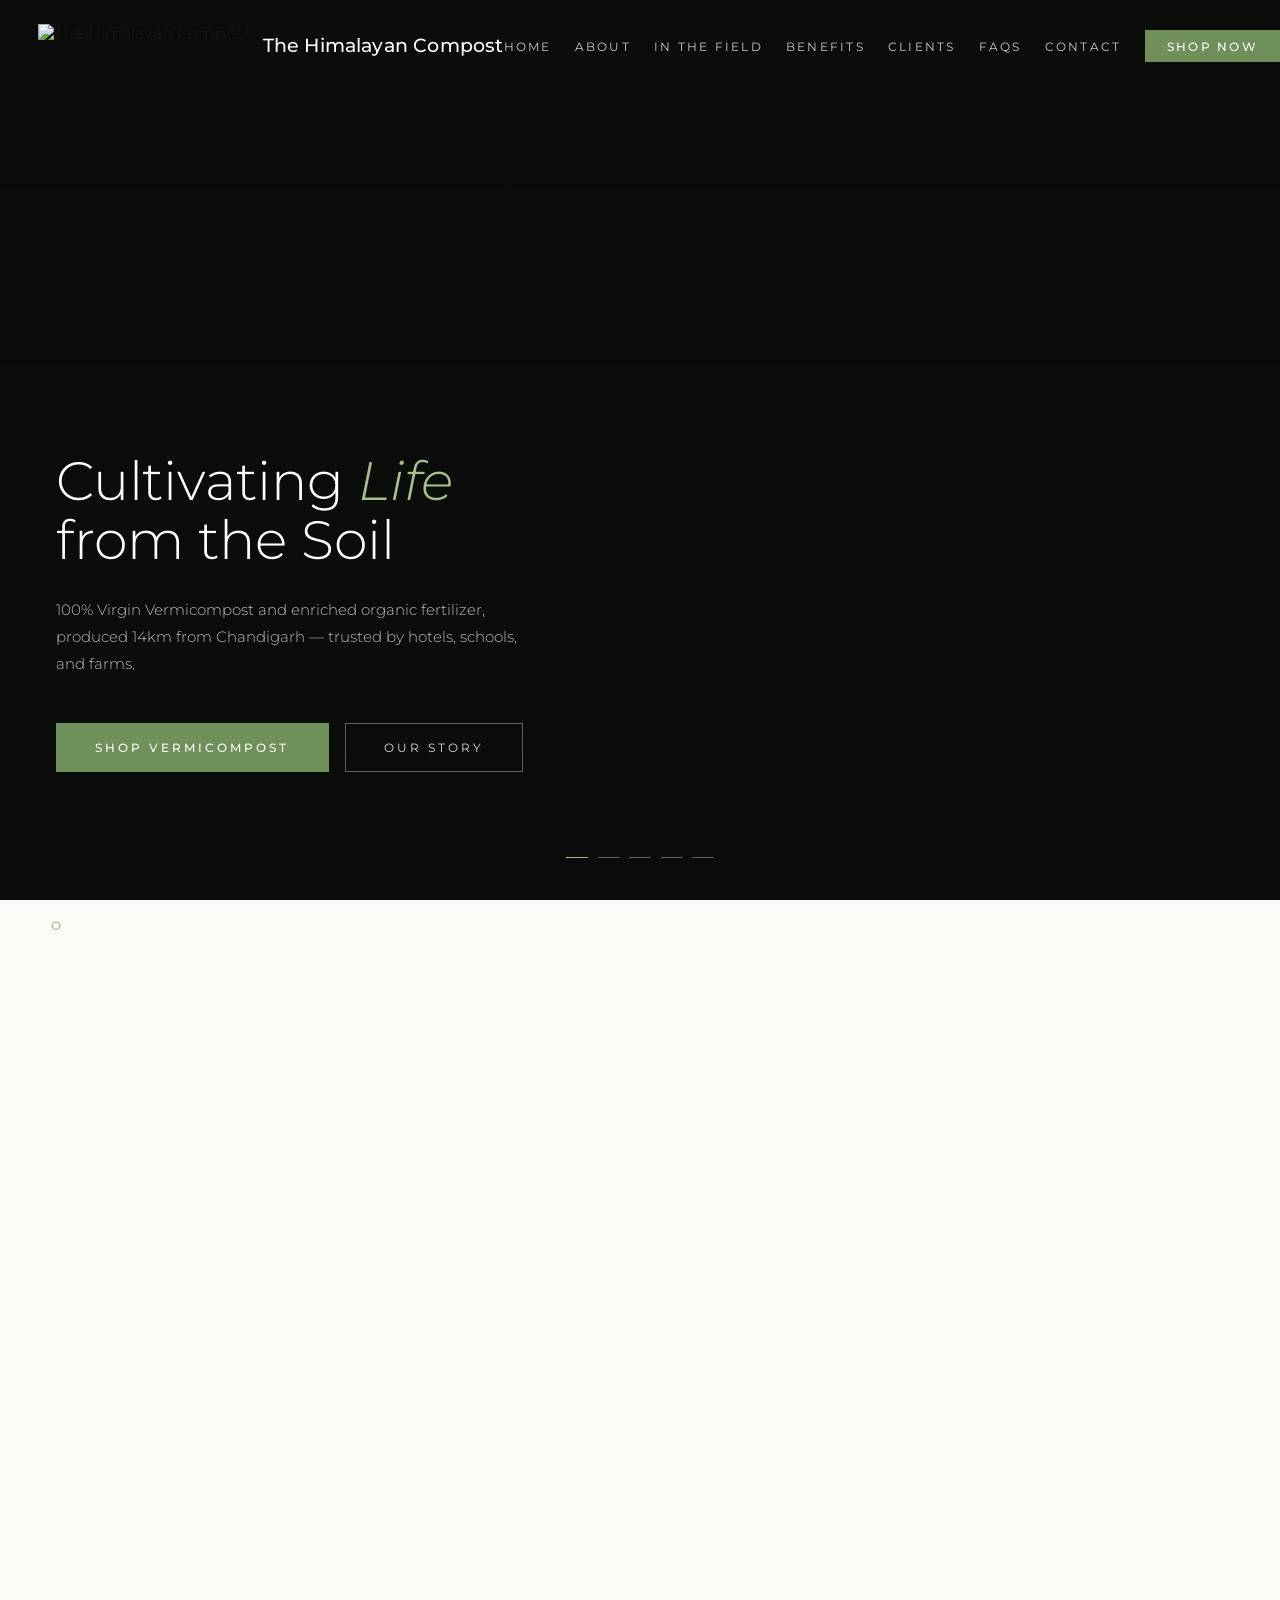
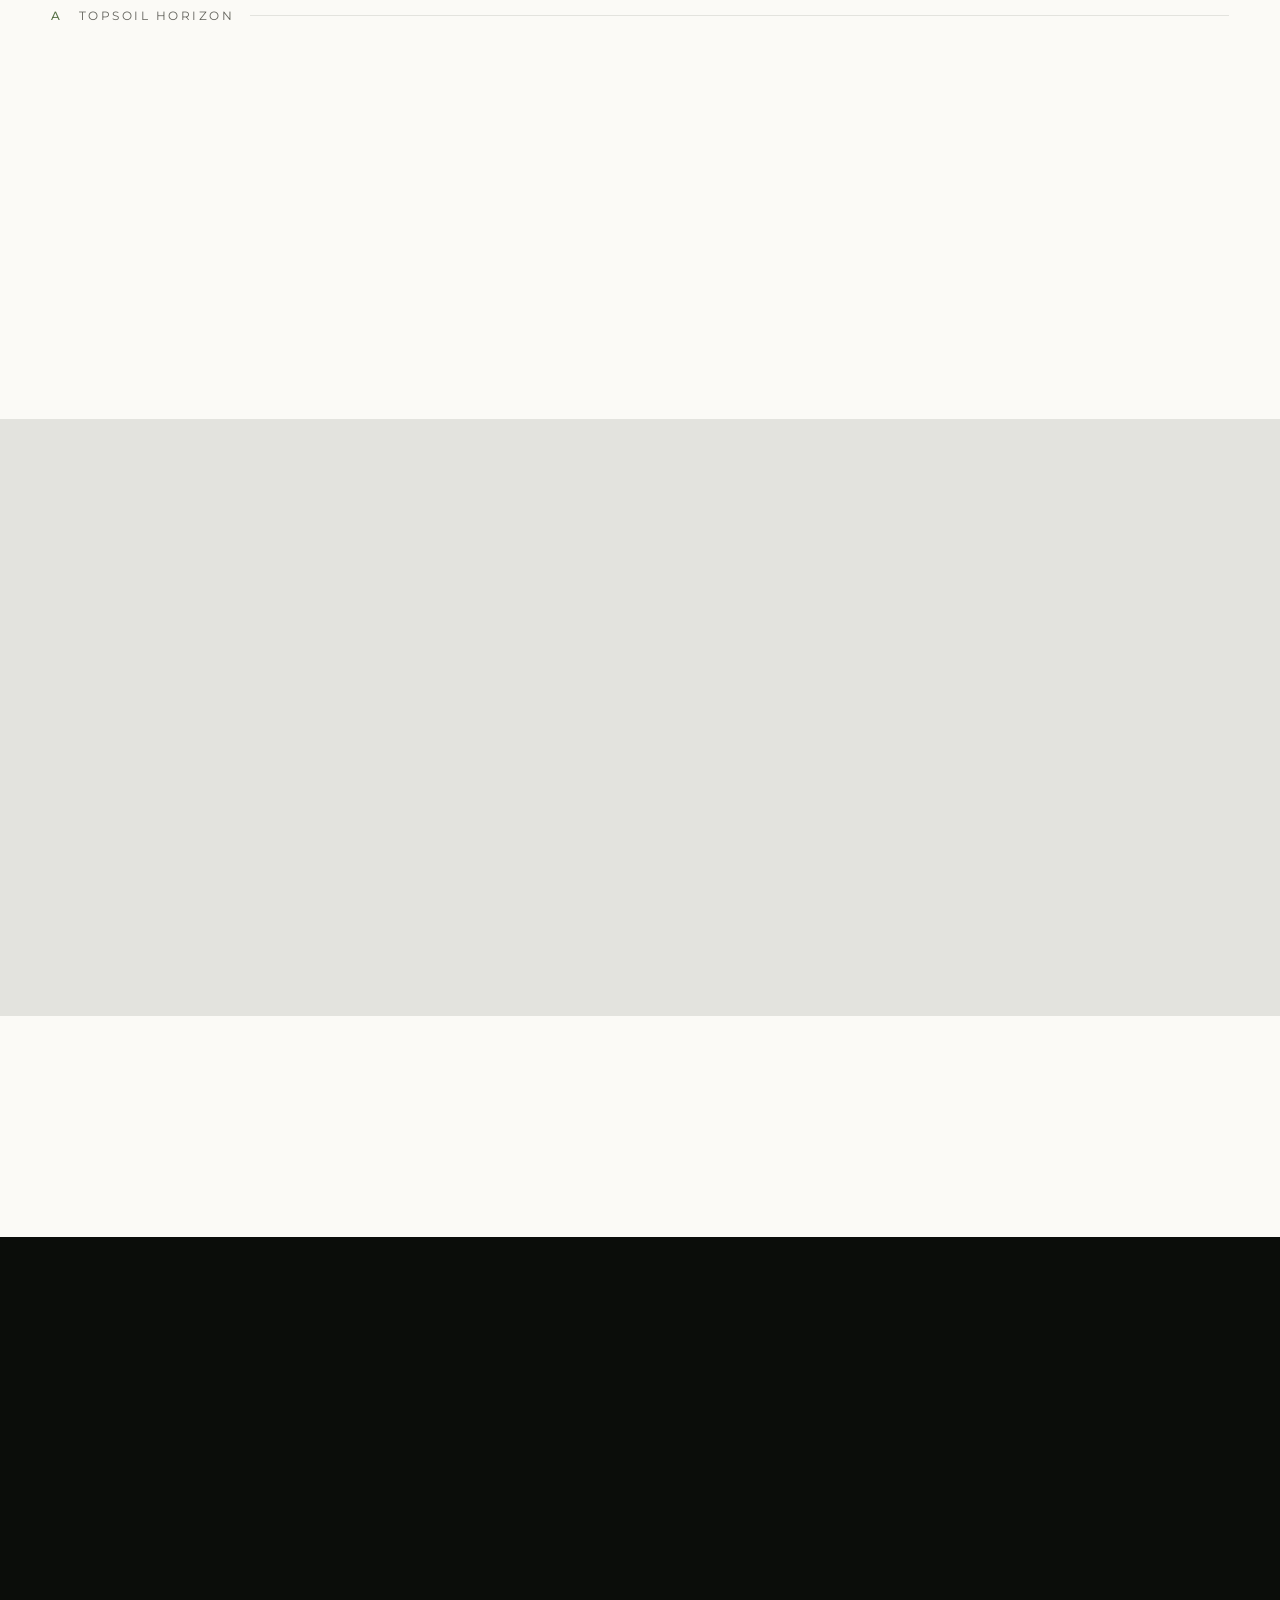
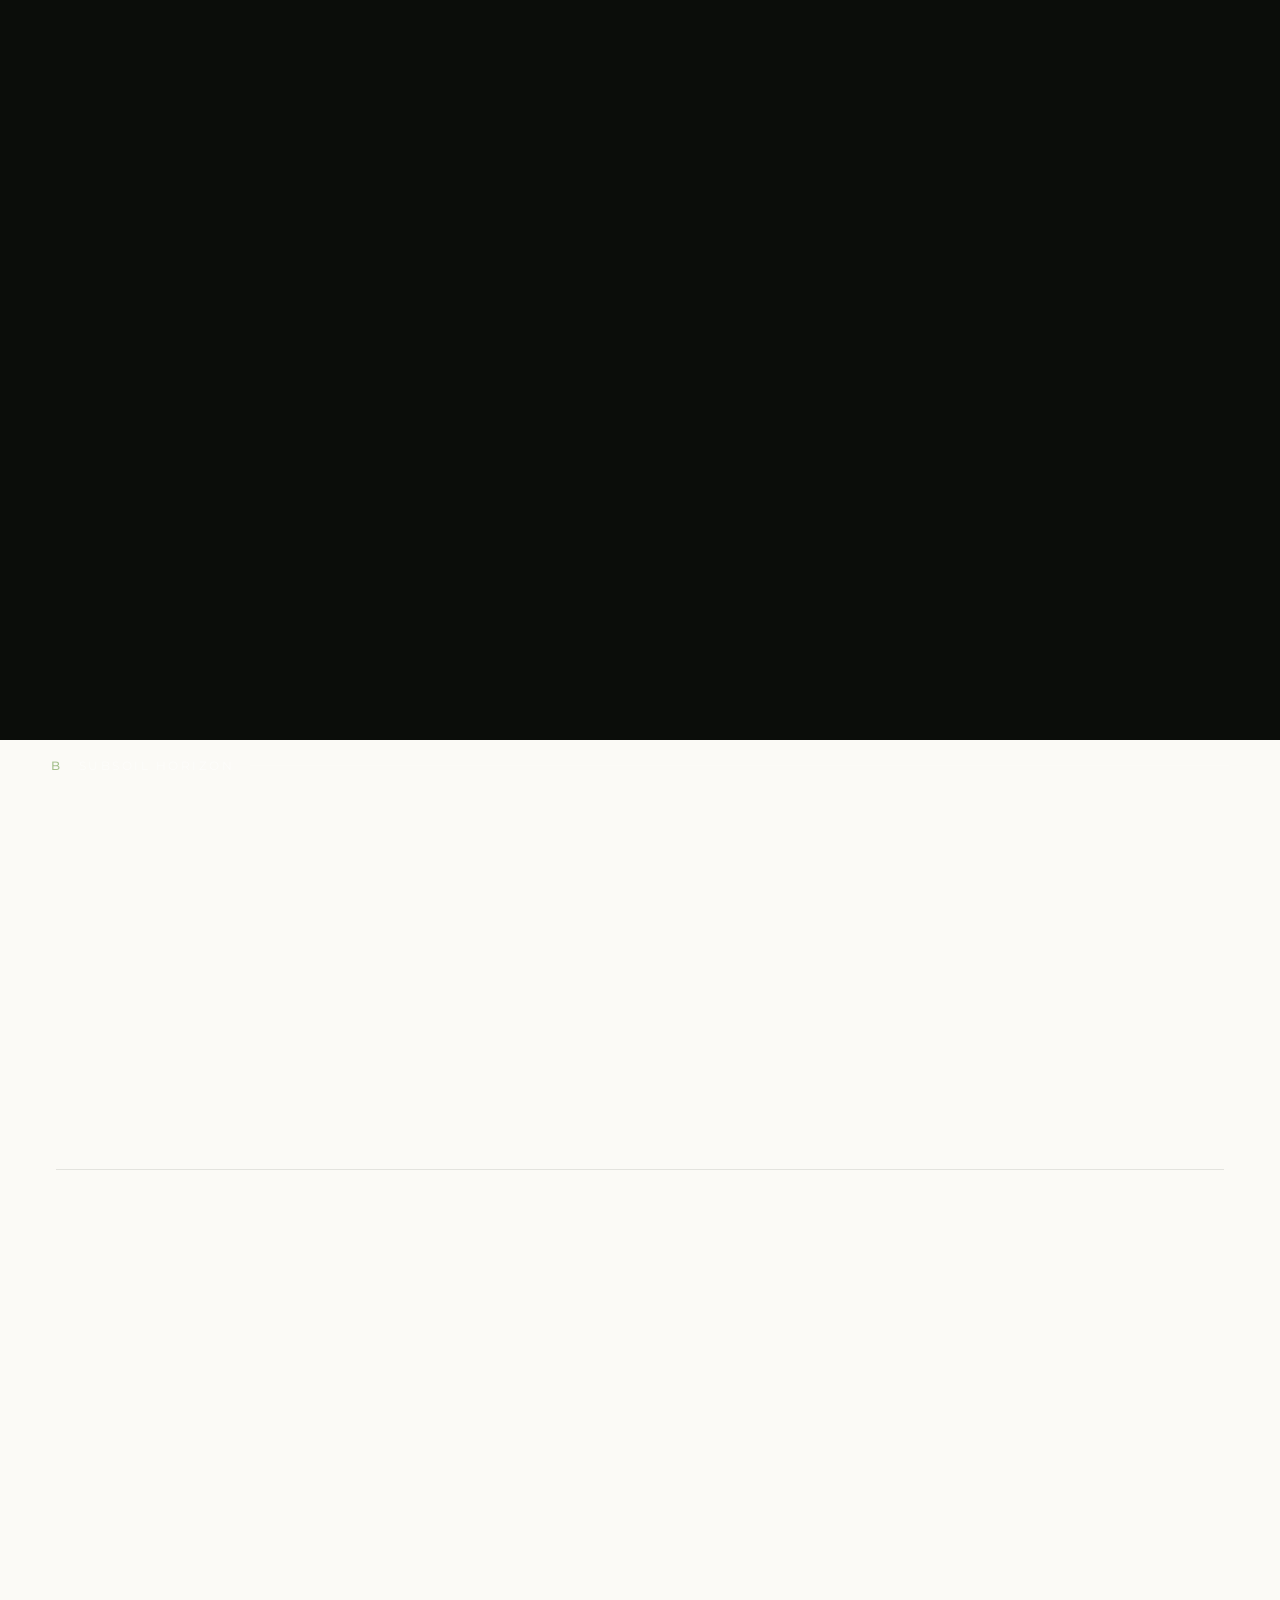
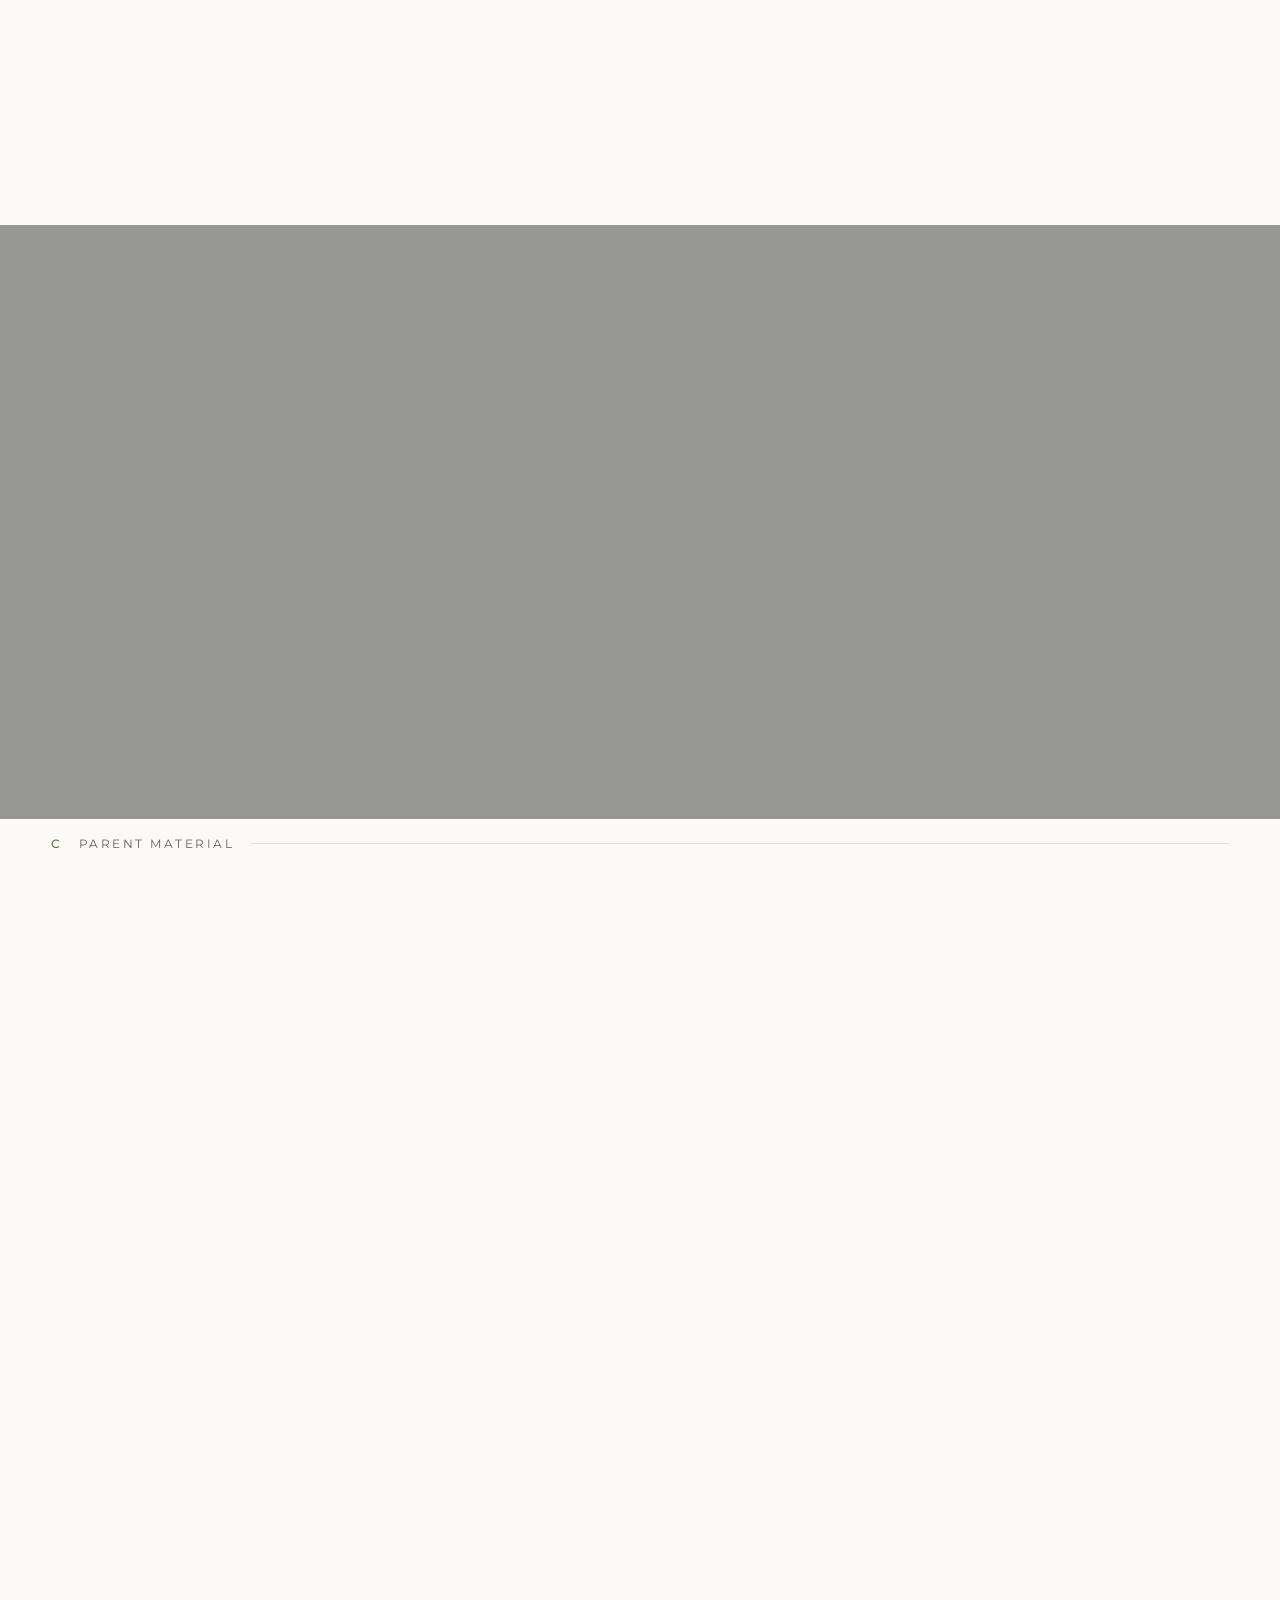
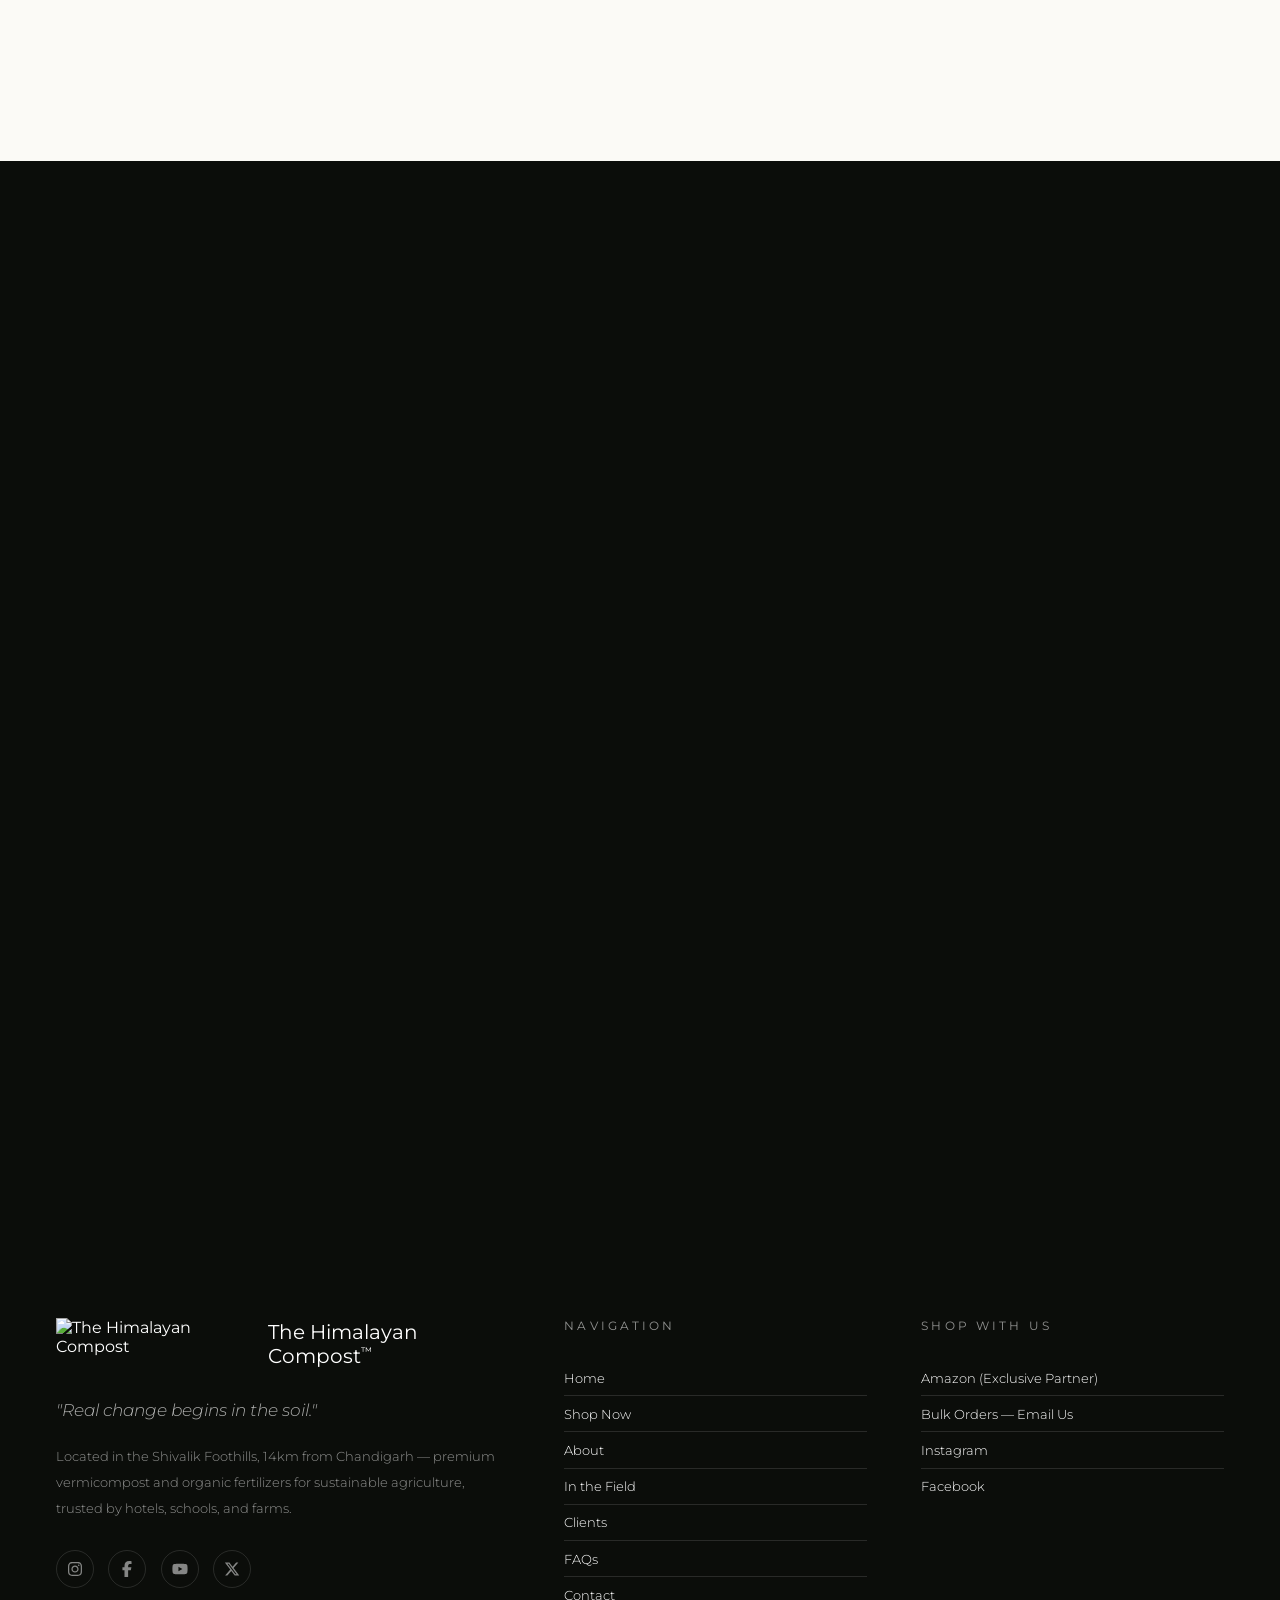
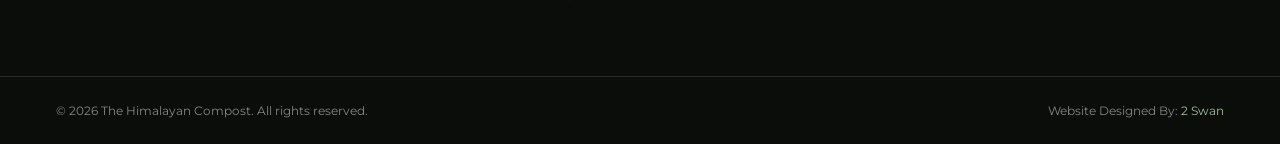
==== commit d16fd430: "Update index.html" ====
--- a/index.html
+++ b/index.html
@@ -1,690 +1,1122 @@
 <!DOCTYPE html>
 <html lang="en">
 <head>
-    <!-- Original Meta Tags (Preserved Exactly) -->
-    <meta charset="UTF-8">
-    <meta name="viewport" content="width=device-width, initial-scale=1.0">
-    <meta name="description" content="The Himalayan Compost, located in the Shivalik Foothills, 9km from HR, PB, HP Tri-Junction and 14km from Chandigarh, offers enriched vermicompost and organic fertilizers trusted by hotels, schools, and farms.">
-    <meta name="keywords" content="vermicompost, organic fertilizer, The Himalayan Compost, sustainable agriculture, enriched vermicompost, Shivalik Foothills, Chandigarh, eco-friendly compost, natural fertilizers">
-    <title>The Himalayan Compost - Enriched Vermicompost and Organic Fertilizers</title>
-    <!-- Original External Resource Links (Preserved Exactly) -->
-    <link href="https://cdn.jsdelivr.net/npm/bootstrap@5.3.3/dist/css/bootstrap.min.css" rel="stylesheet">
-    <link href="https://fonts.googleapis.com/css2?family=Montserrat:wght@300;400;600;700&display=swap" rel="stylesheet">
-    <link rel="stylesheet" href="https://cdnjs.cloudflare.com/ajax/libs/font-awesome/6.4.2/css/all.min.css">
-    <link rel="stylesheet" href="https://unpkg.com/swiper/swiper-bundle.min.css">
-    <link href="https://unpkg.com/aos@2.3.1/dist/aos.css" rel="stylesheet">
-    <link rel="stylesheet" href="style.css">
-
-    <!-- Additional SEO Meta Tags -->
-    <meta name="author" content="The Himalayan Compost">
-    <meta name="robots" content="index, follow">
-    <meta name="geo.region" content="IN-PB">
-    <meta name="geo.placename" content="Shivalik Foothills, Chandigarh">
-    <meta name="geo.position" content="30.789123;75.678123">
-    <meta name="ICBM" content="30.789123, 75.678123">
-    <meta name="theme-color" content="#007bff">
-    <link rel="canonical" href="https://www.thehimalayancompost.com">
-    <link rel="icon" type="image/png" href="https://raw.githubusercontent.com/TheHimalayanCompost/website/refs/heads/main/The%20Himalayan%20Compost%20Circular%20PNG%20Logo%20500%20x%20500.png">
-
-    <!-- Open Graph Meta Tags (for Social Media Sharing) -->
-    <meta property="og:title" content="The Himalayan Compost - Enriched Vermicompost and Organic Fertilizers">
-    <meta property="og:description" content="The Himalayan Compost in the Shivalik Foothills, 9km from HR, PB, HP Tri-Junction and 14km from Chandigarh, provides enriched vermicompost and organic fertilizers for sustainable farming, trusted by hotels, schools, and farms.">
-    <meta property="og:type" content="website">
-    <meta property="og:url" content="https://www.thehimalayancompost.com">
-    <meta property="og:image" content="https://raw.githubusercontent.com/TheHimalayanCompost/website/refs/heads/main/The%20Himalayan%20Compost%20Circular%20PNG%20Logo%20500%20x%20500.png">
-    <meta property="og:image:alt" content="The Himalayan Compost Logo">
-    <meta property="og:site_name" content="The Himalayan Compost">
-    <meta property="og:locale" content="en_IN">
-
-    <!-- Twitter Card Meta Tags -->
-    <meta name="twitter:card" content="summary_large_image">
-    <meta name="twitter:title" content="The Himalayan Compost - Enriched Vermicompost and Organic Fertilizers">
-    <meta name="twitter:description" content="Enriched vermicompost and organic fertilizers from The Himalayan Compost, located 14km from Chandigarh in the Shivalik Foothills, trusted by hotels, schools, and farms.">
-    <meta name="twitter:image" content="https://raw.githubusercontent.com/TheHimalayanCompost/website/refs/heads/main/The%20Himalayan%20Compost%20Circular%20PNG%20Logo%20500%20x%20500.png">
-    <meta name="twitter:site" content="@thehimalayancom">
-    <meta name="twitter:creator" content="@thehimalayancom">
-
-    <!-- Schema.org Structured Data (JSON-LD) -->
-    <script type="application/ld+json">
-    {
-        "@context": "https://schema.org",
-        "@type": "Organization",
-        "name": "The Himalayan Compost",
-        "url": "https://www.thehimalayancompost.com",
-        "logo": "https://raw.githubusercontent.com/TheHimalayanCompost/website/refs/heads/main/The%20Himalayan%20Compost%20Circular%20PNG%20Logo%20500%20x%20500.png",
-        "description": "The Himalayan Compost, located in the Shivalik Foothills, 9km from HR, PB, HP Tri-Junction and 14km from Chandigarh, produces enriched vermicompost and organic fertilizers trusted by hotels, schools, and farms for sustainable agriculture.",
-        "address": {
-            "@type": "PostalAddress",
-            "streetAddress": "VMPG+QP Kuba Heri",
-            "addressLocality": "Shivalik Foothills",
-            "addressRegion": "Punjab",
-            "postalCode": "",
-            "addressCountry": "IN"
-        },
-        "geo": {
-            "@type": "GeoCoordinates",
-            "latitude": 30.789123,
-            "longitude": 75.678123
-        },
-        "contactPoint": {
-            "@type": "ContactPoint",
-            "telephone": "+91-9914888108",
-            "contactType": "Customer Service",
-            "email": "thehimalayancompost@gmail.com"
-        },
-        "sameAs": [
-            "https://instagram.com/thehimalayancompost",
-            "https://facebook.com/thehimalayancompost",
-            "https://youtube.com/thehimalayancompost",
-            "https://x.com/thehimalayancom"
-        ]
-    }
-    </script>
+<meta charset="UTF-8">
+<meta name="viewport" content="width=device-width, initial-scale=1.0">
+<title>The Himalayan Compost — Vermicompost &amp; Organic Fertilizer, Punjab</title>
+<meta name="description" content="100% Virgin Vermicompost & organic fertilizers from the Shivalik Foothills, 14km from Chandigarh — trusted by 5-star hotels, schools, and farms across North India.">
+<meta name="keywords" content="vermicompost, organic fertilizer, The Himalayan Compost, sustainable agriculture, enriched vermicompost, Shivalik Foothills, Chandigarh, eco-friendly compost, natural fertilizers">
+<meta name="author" content="The Himalayan Compost">
+<meta name="robots" content="index, follow">
+<meta name="geo.region" content="IN-PB">
+<meta name="geo.placename" content="Shivalik Foothills, Chandigarh">
+<meta name="geo.position" content="30.789123;75.678123">
+<meta name="ICBM" content="30.789123, 75.678123">
+<meta name="theme-color" content="#0b0d0a">
+<link rel="canonical" href="https://www.thehimalayancompost.com">
+<link rel="icon" type="image/png" href="https://raw.githubusercontent.com/TheHimalayanCompost/website/refs/heads/main/The%20Himalayan%20Compost%20Favicon.png">
+
+<meta property="og:title" content="The Himalayan Compost — Vermicompost &amp; Organic Fertilizer, Punjab">
+<meta property="og:description" content="100% Virgin Vermicompost & organic fertilizers from the Shivalik Foothills, 14km from Chandigarh — trusted by 5-star hotels, schools, and farms.">
+<meta property="og:type" content="website">
+<meta property="og:url" content="https://www.thehimalayancompost.com">
+<meta property="og:image" content="https://raw.githubusercontent.com/TheHimalayanCompost/website/refs/heads/main/The%20Himalayan%20Compost%20Circular%20PNG%20Logo%20500%20x%20500.png">
+<meta property="og:image:alt" content="The Himalayan Compost Logo">
+<meta property="og:site_name" content="The Himalayan Compost">
+<meta property="og:locale" content="en_IN">
+
+<meta name="twitter:card" content="summary_large_image">
+<meta name="twitter:title" content="The Himalayan Compost — Vermicompost &amp; Organic Fertilizer, Punjab">
+<meta name="twitter:description" content="100% Virgin Vermicompost & organic fertilizers from the Shivalik Foothills, 14km from Chandigarh, trusted by hotels, schools, and farms.">
+<meta name="twitter:image" content="https://raw.githubusercontent.com/TheHimalayanCompost/website/refs/heads/main/The%20Himalayan%20Compost%20Circular%20PNG%20Logo%20500%20x%20500.png">
+<meta name="twitter:site" content="@thehimalayancom">
+<meta name="twitter:creator" content="@thehimalayancom">
+
+<script type="application/ld+json">
+{
+  "@context": "https://schema.org",
+  "@type": "Organization",
+  "name": "The Himalayan Compost",
+  "url": "https://www.thehimalayancompost.com",
+  "logo": "https://raw.githubusercontent.com/TheHimalayanCompost/website/refs/heads/main/The%20Himalayan%20Compost%20Circular%20PNG%20Logo%20500%20x%20500.png",
+  "description": "The Himalayan Compost, located in the Shivalik Foothills, 9km from HR, PB, HP Tri-Junction and 14km from Chandigarh, produces enriched vermicompost and organic fertilizers trusted by hotels, schools, and farms for sustainable agriculture.",
+  "address": {
+    "@type": "PostalAddress",
+    "streetAddress": "VMPG+QP Kuba Heri",
+    "addressLocality": "Shivalik Foothills",
+    "addressRegion": "Punjab",
+    "addressCountry": "IN"
+  },
+  "geo": { "@type": "GeoCoordinates", "latitude": 30.789123, "longitude": 75.678123 },
+  "contactPoint": {
+    "@type": "ContactPoint",
+    "telephone": "+91-9914888108",
+    "contactType": "Customer Service",
+    "email": "thehimalayancompost@gmail.com"
+  },
+  "sameAs": [
+    "https://instagram.com/thehimalayancompost",
+    "https://facebook.com/thehimalayancompost",
+    "https://youtube.com/thehimalayancompost",
+    "https://x.com/thehimalayancom"
+  ]
+}
+</script>
+
+<script type="application/ld+json">
+{
+  "@context": "https://schema.org",
+  "@type": "Product",
+  "name": "100% Virgin Vermicompost 40KG / 20KG",
+  "image": "https://raw.githubusercontent.com/TheHimalayanCompost/website/refs/heads/main/images/100%25%20Virgin%20Vermicompost%2040KG.jpg",
+  "description": "High-potency, 100% Virgin Vermicompost for large-scale farming, hotel landscapes, and greenhouse cultivation. Sealed dual-layer bulk packaging.",
+  "brand": { "@type": "Brand", "name": "The Himalayan Compost" },
+  "offers": {
+    "@type": "Offer",
+    "url": "https://www.amazon.in/dp/B0F2N4C1JH?ref_=ppx_hzsearch_conn_dt_b_fed_asin_title_1",
+    "priceCurrency": "INR",
+    "availability": "https://schema.org/InStock",
+    "seller": { "@type": "Organization", "name": "The Himalayan Compost" }
+  }
+}
+</script>
+
+<script type="application/ld+json">
+{
+  "@context": "https://schema.org",
+  "@type": "Product",
+  "name": "Premium Enriched Vermicompost Pack 1KG",
+  "image": "https://raw.githubusercontent.com/TheHimalayanCompost/website/refs/heads/main/images/Premium%20Enriched%20Vermicompost%20Pack%201KG.jpg",
+  "description": "Pure, chemical-free vermicompost sized for home gardens and potted plants.",
+  "brand": { "@type": "Brand", "name": "The Himalayan Compost" },
+  "offers": {
+    "@type": "Offer",
+    "url": "https://amzn.in/d/bbungcf",
+    "priceCurrency": "INR",
+    "availability": "https://schema.org/InStock",
+    "seller": { "@type": "Organization", "name": "The Himalayan Compost" }
+  }
+}
+</script>
+
+<script type="application/ld+json">
+{
+  "@context": "https://schema.org",
+  "@type": "Product",
+  "name": "100% Pure Mustard Oil Cake (Powdered)",
+  "image": "https://raw.githubusercontent.com/TheHimalayanCompost/website/refs/heads/main/The%20Himalayan%20Compost%20Mustard%20Oil%20Cake%20Fertilizer%20900%20gm.png",
+  "description": "Cold-pressed, completely unadulterated mustard oil cake fertilizer for indoor and outdoor plants.",
+  "brand": { "@type": "Brand", "name": "The Himalayan Compost" },
+  "offers": {
+    "@type": "Offer",
+    "url": "https://amzn.in/d/0gEWWzU1",
+    "priceCurrency": "INR",
+    "availability": "https://schema.org/InStock",
+    "seller": { "@type": "Organization", "name": "The Himalayan Compost" }
+  }
+}
+</script>
+
+<script type="application/ld+json">
+{
+  "@context": "https://schema.org",
+  "@type": "FAQPage",
+  "mainEntity": [
+    { "@type": "Question", "name": "What is vermicompost, and how is it different from regular compost?", "acceptedAnswer": { "@type": "Answer", "text": "Vermicompost is organic matter fully broken down by earthworms rather than left to decompose on its own. The worms' digestion produces a finer, more nutrient-dense material with higher microbial activity than regular compost, so nutrients are more readily available to plant roots." } },
+    { "@type": "Question", "name": "Is it 100% organic and chemical-free?", "acceptedAnswer": { "@type": "Answer", "text": "Yes. The Himalayan Compost's vermicompost is 100% pure and unadulterated — no sand, no mud, and no chemicals. It's the same quality we supply to some of the biggest five-star hotel chains in the country, who rely on chemical-free compost and our broader range of organic fertilizers to maintain their landscapes." } },
+    { "@type": "Question", "name": "How much should I use, and how often?", "acceptedAnswer": { "@type": "Answer", "text": "Application amounts vary depending on use — potted plants, garden beds, lawns, and large-scale farming each call for a different quantity. Follow the usage guidance on your product packaging for your specific pack size, or reach out to us directly and we'll recommend the right amount for your use case." } },
+    { "@type": "Question", "name": "Can I use it on lawns, vegetables, trees, and potted plants alike?", "acceptedAnswer": { "@type": "Answer", "text": "Yes — the same formula works across all of these; only the quantity and frequency change by application." } },
+    { "@type": "Question", "name": "How should I store it, and does it expire?", "acceptedAnswer": { "@type": "Answer", "text": "The Himalayan Compost vermicompost always comes in 100% sealed packaging. Even our larger bulk-size packs are sold in dual-layer packaging, which helps prevent moisture loss and protects the product from external elements like rain during transport and storage. For best results, store any opened pack in a cool, dry place and reseal it after use." } },
+    { "@type": "Question", "name": "Is it safe around pets, children, and food crops?", "acceptedAnswer": { "@type": "Answer", "text": "Yes. Because our vermicompost is 100% organic and free of synthetic chemicals, it's safe to handle and safe to use on food crops. As with any natural soil amendment, we recommend washing your hands after handling and keeping packaging out of reach of small children." } },
+    { "@type": "Question", "name": "Where can I buy genuine products, and how do I avoid counterfeit listings?", "acceptedAnswer": { "@type": "Answer", "text": "For retail purchases, exclusively on Amazon — we do not sell through any other online marketplace or reseller. Only purchase via the official Amazon link in our Shop section, and confirm the seller name matches The Himalayan Compost; if you're ever unsure whether a listing is genuine, visit thehimalayancompost.com, where our official Amazon product links are always kept up to date. For bulk orders, you can purchase directly from our manufacturing unit — write to us at support@thehimalayancompost.com." } },
+    { "@type": "Question", "name": "Do you offer bulk or wholesale orders for farms, hotels, or institutions?", "acceptedAnswer": { "@type": "Answer", "text": "Yes — email us at support@thehimalayancompost.com or thehimalayancompost@gmail.com with your required quantity and location, and our team will get back to you with bulk pricing." } },
+    { "@type": "Question", "name": "What pack sizes are available?", "acceptedAnswer": { "@type": "Answer", "text": "For bulk orders, 20kg and 40kg packaging options are available. For home gardens and potted plants, a convenient 1kg pack is also available." } },
+    { "@type": "Question", "name": "Where are you located, and do you ship pan-India?", "acceptedAnswer": { "@type": "Answer", "text": "We're based in the Shivalik Foothills, about 14km from Chandigarh, Punjab. Shipping can be arranged to most locations; shipping charges are a separate add-on to the product price, and depending on the courier/shipping partner, payment for shipping may need to be arranged in advance." } },
+    { "@type": "Question", "name": "Do you sell any other organic products besides vermicompost?", "acceptedAnswer": { "@type": "Answer", "text": "Yes — alongside our vermicompost, we also offer 100% Pure Mustard Oil Cake (Powdered), a premium, cold-pressed, completely unadulterated fertilizer suitable for both indoor and outdoor plants. It's available on Amazon, and bulk orders can also be purchased directly from us." } }
+  ]
+}
+</script>
+
+<link rel="preconnect" href="https://fonts.googleapis.com">
+<link rel="preconnect" href="https://fonts.gstatic.com" crossorigin>
+<link rel="preconnect" href="https://raw.githubusercontent.com">
+<link rel="preload" as="image" href="https://raw.githubusercontent.com/TheHimalayanCompost/website/refs/heads/main/images/Hero1%20Cultivation%20using%20Vermicompost%20-%20Organic%20Farming.jpg">
+<link href="https://fonts.googleapis.com/css2?family=Montserrat:ital,wght@0,300;0,400;0,500;0,600;0,700;1,300;1,400&display=swap" rel="stylesheet">
+
+<link rel="stylesheet" href="assets/critical.css">
+<link rel="preload" href="assets/x9f2ac07b1.css" as="style" onload="this.onload=null;this.rel='stylesheet'">
+<noscript><link rel="stylesheet" href="assets/x9f2ac07b1.css"></noscript>
+
 </head>
 <body>
-    <!-- Navigation -->
-    <nav class="navbar navbar-expand-lg fixed-top">
-        <div class="container">
-            <a class="navbar-brand" href="#home">
-                <img src="https://raw.githubusercontent.com/TheHimalayanCompost/website/refs/heads/main/The%20Himalayan%20Compost%20Circular%20PNG%20Logo%20500%20x%20500.png" alt="The Himalayan Compost Logo">
-                The Himalayan Compost
-            </a>
-            <button class="navbar-toggler" type="button" data-bs-toggle="collapse" data-bs-target="#navbarNav" aria-controls="navbarNav" aria-expanded="false" aria-label="Toggle navigation">
-                <span class="navbar-toggler-icon"></span>
-            </button>
-            <div class="collapse navbar-collapse" id="navbarNav">
-                <ul class="navbar-nav ms-auto">
-                    <li class="nav-item"><a class="nav-link" href="#home">Home</a></li>
-                    <li class="nav-item"><a class="nav-link" href="#shop">Shop Now</a></li>
-                    <li class="nav-item"><a class="nav-link" href="#about">About</a></li>
-                    <li class="nav-item"><a class="nav-link" href="#products">Products</a></li>
-                    <li class="nav-item"><a class="nav-link" href="#clients">Clients</a></li>
-                    <li class="nav-item"><a class="nav-link" href="#contact">Contact</a></li>
-                </ul>
-            </div>
-        </div>
-    </nav>
-
-    <!-- Hero Slider -->
-    <section id="home" class="hero-section">
-        <div class="swiper-container swiper-hero">
-            <div class="swiper-wrapper">
-                <div class="swiper-slide" style="background-image: url('https://raw.githubusercontent.com/TheHimalayanCompost/website/refs/heads/main/images/Hero1%20Cultivation%20using%20Vermicompost%20-%20Organic%20Farming.jpg');">
-                    <div class="hero-content">
-                        <h1 data-aos="fade-up">Cultivating Life from the Soil</h1>
-                        <p data-aos="fade-up" data-aos-delay="100">Our premium vermicompost ensures healthy germination and uniform growth—perfect for organic farms focused on high-yield, chemical-free harvests.</p>
-                    </div>
-                </div>
-                <div class="swiper-slide" style="background-image: url('https://raw.githubusercontent.com/TheHimalayanCompost/website/refs/heads/main/images/Hero2%20Golf%20Course%20Lawn.jpg');">
-                    <div class="hero-content">
-                        <h1 data-aos="fade-up">Perfect Lawns, Naturally Maintained</h1>
-                        <p data-aos="fade-up" data-aos-delay="100">Trusted by premium farmhouses and resorts, our organic fertilizers deliver unmatched green coverage without harmful chemicals.</p>
-                    </div>
-                </div>
-                <div class="swiper-slide" style="background-image: url('https://raw.githubusercontent.com/TheHimalayanCompost/website/refs/heads/main/images/Hero3%20School%20Courtyard%20Lawn%20and%20Plants.jpg');">
-                    <div class="hero-content">
-                        <h1 data-aos="fade-up">Greener Learning Spaces</h1>
-                        <p data-aos="fade-up" data-aos-delay="100">Enhancing school and university landscapes with nutrient-rich compost—sustainable, safe, and built for institutional excellence.</p>
-                    </div>
-                </div>
-                <div class="swiper-slide" style="background-image: url('https://raw.githubusercontent.com/TheHimalayanCompost/website/refs/heads/main/images/Hero4%20Football%20Field%20Premium%20Quality%20Grass%20Using%20Vermicompost.jpg');">
-                    <div class="hero-content">
-                        <h1 data-aos="fade-up">Powering Sports Turf Organically</h1>
-                        <p data-aos="fade-up" data-aos-delay="100">Our high-performance compost strengthens roots and turf density—ideal for football grounds and athletic fields across the region.</p>
-                    </div>
-                </div>
-                <div class="swiper-slide" style="background-image: url('https://raw.githubusercontent.com/TheHimalayanCompost/website/refs/heads/main/images/Hero5%20Organic%20Farming%20in%20Mountains%20with%20Vermicompost.jpg');">
-                    <div class="hero-content">
-                        <h1 data-aos="fade-up">Growing Organically in the Himalayas</h1>
-                        <p data-aos="fade-up" data-aos-delay="100">From valley to peak, we supply sustainable compost solutions that support clean agriculture across Himachal, Uttarakhand, and Jammu.</p>
-                    </div>
-                </div>
-            </div>
-            <div class="swiper-button-next"></div>
-            <div class="swiper-button-prev"></div>
-            <div class="swiper-pagination"></div>
-        </div>
-    </section>
-
-    <!-- Shop Section (Updated) -->
-    <section id="shop" class="bg-light">
-        <div class="container">
-            <h2 class="section-title" data-aos="fade-up">Shop Now</h2>
-            <p class="text-center mb-4" data-aos="fade-up">Explore our range of premium vermicompost and organic fertilizers.</p>
-
-            <div class="row justify-content-center">
-                <!-- Product 1: 40KG/20KG -->
-                <div class="col-lg-3 col-md-4 col-sm-6 text-center mb-5" data-aos="fade-up" data-aos-delay="100">
-                    <img src="https://raw.githubusercontent.com/TheHimalayanCompost/website/refs/heads/main/images/100%25%20Virgin%20Vermicompost%2040KG.jpg" 
-                         alt="100% Virgin Vermicompost 40KG / 20KG" 
-                         class="shop-product-img img-fluid mb-3">
-                    <h5>Virgin Vermicompost 40KG / 20KG</h5>
-                    <div class="shop-buy-links">
-                        <a href="https://www.amazon.in/dp/B0F2N4C1JH?ref_=ppx_hzsearch_conn_dt_b_fed_asin_title_1">
-                            <img src="https://raw.githubusercontent.com/TheHimalayanCompost/website/refs/heads/main/images/amazon%20logo.png" alt="Buy on Amazon">
-                        </a>
-                        <a href="https://www.flipkart.com/thc-himalayan-compost-vermicompost-plants-100-organic-home-gardening-fertilizer/p/itm59b96918ceb87?pid=SMNHAUT5FFGXXVD2&lid=LSTSMNHAUT5FFGXXVD2AYQ9K7&marketplace=FLIPKART&q=vermicompost+20kg&store=h1m%2Fum7%2Fsd1%2Fiqo&srno=s_1_7&otracker=search&otracker1=search&fm=Search&iid=78c4de41-6bdc-4c2f-8d21-eabaae904bbb.SMNHAUT5FFGXXVD2.SEARCH&ppt=sp&ppn=sp&ssid=2b4tkqk75s0000001767174192050&qH=330954c6c3b6ba4e">
-                            <img src="https://raw.githubusercontent.com/TheHimalayanCompost/website/refs/heads/main/images/flipkart%20logo.png" alt="Buy on Flipkart">
-                        </a>
-                    </div>
-                </div>
-
-                <!-- Product 2: 1KG Pack -->
-                <div class="col-lg-3 col-md-4 col-sm-6 text-center mb-5" data-aos="fade-up" data-aos-delay="200">
-                    <img src="https://raw.githubusercontent.com/TheHimalayanCompost/website/refs/heads/main/images/Premium%20Enriched%20Vermicompost%20Pack%201KG.jpg" 
-                         alt="Premium Enriched Vermicompost Pack 1KG" 
-                         class="shop-product-img img-fluid mb-3">
-                    <h5>Premium Vermicompost<br>Pack 1KG</h5>
-                    <div class="shop-buy-links">
-                        <a href="https://amzn.in/d/bbungcf">
-                            <img src="https://raw.githubusercontent.com/TheHimalayanCompost/website/refs/heads/main/images/amazon%20logo.png" alt="Buy on Amazon">
-                        </a>
-                        <a href="https://www.flipkart.com/thc-himalayan-compost-premium-vermicompost-plants-100-organic-fertilizer-fertilizer-manure/p/itm02956f3f8e811?pid=SMNHDC6ZMHGTTSY4&lid=LSTSMNHDC6ZMHGTTSY4QA6FLM&marketplace=FLIPKART&q=The+Himalayan+Compost&store=h1m%2Fum7%2Fsd1%2Fiqo&srno=s_1_1&otracker=search&otracker1=search&fm=Search&iid=df72896f-2c9f-41ec-9577-57ef234dd171.SMNHDC6ZMHGTTSY4.SEARCH&ppt=sp&ppn=sp&ssid=vy76x1lagw0000001751553515408&qH=24e44830fcfd2dad">
-                            <img src="https://raw.githubusercontent.com/TheHimalayanCompost/website/refs/heads/main/images/flipkart%20logo.png" alt="Buy on Flipkart">
-                        </a>
-                    </div>
-                </div>
-
-                <!-- Product 3: Coming Soon -->
-                <div class="col-lg-3 col-md-4 col-sm-6 text-center mb-5" data-aos="fade-up" data-aos-delay="300">
-                    <div class="coming-soon-placeholder">
-                        <span>Coming Soon</span>
-                    </div>
-                    <h5 class="mt-3">New Product<br>Coming Soon</h5>
-                </div>
-
-                <!-- Product 4: Coming Soon -->
-                <div class="col-lg-3 col-md-4 col-sm-6 text-center mb-5" data-aos="fade-up" data-aos-delay="400">
-                    <div class="coming-soon-placeholder">
-                        <span>Coming Soon</span>
-                    </div>
-                    <h5 class="mt-3">New Product<br>Coming Soon</h5>
-                </div>
-            </div>
-
-            <div class="text-center " data-aos="fade-up">
-                <p class="fw-bold text-danger" style="font-size: 1.1rem;">
-                    IMPORTANT NOTE: Genuine The Himalayan Compost <br>products are available exclusively via these links.
-Avoid fake sellers & counterfeit listings.                </p>
-            </div>
-        </div>
-    </section>
-
-    <!-- About Section -->
-    <section id="about">
-        <div class="container">
-            <h2 class="section-title" data-aos="fade-up">About Us</h2>
-            <div class="row">
-                <div class="col-md-6" data-aos="fade-right">
-                    <img src="https://cdn.pixabay.com/photo/2019/06/10/10/29/nursery-4263883_1280.jpg" alt="Polyhouse Farming" class="img-fluid about-img">
-                </div>
-                <div class="col-md-6" data-aos="fade-left">
-                    <p>The Himalayan Compost, located in the pristine Himalayan foothills near the tri-junction of Punjab, Himachal Pradesh, and Haryana, is a certified organic farm and a trusted leader in sustainable soil solutions. Established in 2024, just 14 km from Chandigarh, we are North India’s premier source for 100% Virgin Vermicompost—the highest grade of natural fertilizer available.</p>
-                    <p>Our farm is dedicated to producing nutrient-rich, chemical-free compost that supports vibrant growth and long-term soil health. From five-star hotels and educational institutions to farmhouses, organic growers, and households, our compost fuels thriving green spaces across the tri-city region and Himalayan states.</p>
-                    <p>At The Himalayan Compost, we believe real change begins in the soil. With every batch we produce, we bring a commitment to purity, sustainability, and agricultural excellence—helping India grow greener, from the foothills to the future.</p>
-                </div>
-            </div>
-            <div class="row">
-                <div class="col-12" data-aos="fade-up">
-                    <iframe class="about-video" src="https://www.youtube.com/embed/nivVPEcC_V8" title="The Himalayan Compost" frameborder="0" allowfullscreen></iframe>
-                </div>
-            </div>
-        </div>
-    </section>
-
-    <!-- Products Section -->
-    <section id="products">
-        <div class="container">
-            <h2 class="section-title" data-aos="fade-up">Our Products</h2>
-            <div class="row">
-                <div class="col-md-6" data-aos="fade-up" data-aos-delay="100">
-                    <div class="product-card">
-                        <img src="https://raw.githubusercontent.com/TheHimalayanCompost/website/refs/heads/main/images/100%25%20Virgin%20Vermicompost%2040KG.jpg" alt="100% Virgin Vermicompost 40KG " class="img-fluid">
-                        <div class="card-body">
-                            <h5>100% Virgin Vermicompost 40KG / 20KG </h5>
-                            <p>High-potency vermicompost enriched with organic nutrients, ideal for large-scale farming, hotel landscapes, and greenhouse cultivation.</p>
-                        </div>
-                    </div>
-                </div>
-                <div class="col-md-6" data-aos="fade-up" data-aos-delay="200">
-                    <div class="product-card">
-                        <img src="https://raw.githubusercontent.com/TheHimalayanCompost/website/refs/heads/main/images/Premium%20Enriched%20Vermicompost%20Pack%201KG.jpg" alt="Premium Enriched Vermicompost Pack 1KG" class="img-fluid">
-                        <div class="card-body">
-                            <h5>Premium Enriched Vermicompost Pack 1KG</h5>
-                            <p>Pure, chemical-free 1kg vermicompost pack, perfect for home gardens, potted plants, and small-scale organic gardening.</p>
-                        </div>
-                    </div>
-                </div>
-            </div>
-        </div>
-    </section>
-
-    <!-- Vermicompost in Action Section -->
-    <section id="vermicompost-action">
-        <div class="container">
-            <h2 class="section-title" data-aos="fade-up">Vermicompost in Action</h2>
-            <div class="action-grid" data-aos="fade-up" data-aos-delay="100">
-                <div class="action-card">
-                    <div class="image-container">
-                        <img src="https://cdn.pixabay.com/photo/2021/05/03/13/32/greenhouse-6226263_1280.jpg" alt="Vermicompost Application">
-                        <div class="overlay">
-                            <p>Organic Farming</p>
-                        </div>
-                    </div>
-                    <div class="content">
-                        <div class="content-inner">
-                            <h4>Nourishing the Roots of Organic Farming</h4>
-                            <p>Applying vermicompost to soil is one of the most effective and natural ways to improve plant health and crop productivity. In this image, our premium vermicompost is being added to a tomato crop bed—a practice that enhances soil fertility, supports beneficial microbial activity, and improves root development. Vermicompost acts as a slow-release organic fertilizer, rich in humus, essential nutrients, and enzymes that promote stronger stems, deeper roots, and abundant flowering. Whether you're growing vegetables, herbs, or flowering plants, vermicompost from The Himalayan Compost offers a sustainable solution for long-term soil health and better harvests—naturally, without chemicals.</p>
-                        </div>
-                    </div>
-                </div>
-                <div class="action-card">
-                    <div class="image-container">
-                        <img src="https://images.pexels.com/photos/1055379/pexels-photo-1055379.jpeg?auto=compress&cs=tinysrgb&w=600" alt="Areca Palm Plant">
-                        <div class="overlay">
-                            <p>Healthy Greenery</p>
-                        </div>
-                    </div>
-                    <div class="content">
-                        <div class="content-inner">
-                            <h4>Green Living Made Healthier with Organic Soil Care</h4>
-                            <p>Areca Palms, known for their lush green fronds and air-purifying qualities, thrive in soil that is well-aerated and nutrient-rich. This image showcases the vibrant health of an Areca Palm supported by our high-quality vermicompost. Our compost improves the soil structure, boosts water retention, and delivers a balanced supply of nutrients essential for ornamental plants. Especially beneficial for indoor and potted greenery, vermicompost reduces the need for synthetic fertilizers while enhancing plant resistance to disease and stress. Whether in home gardens, balconies, or landscape designs, vermicompost helps ornamental plants like the Areca Palm stay naturally green, healthy, and thriving year-round.</p>
-                        </div>
-                    </div>
-                </div>
-            </div>
-            <!-- Interactive Nutrient Table (Unchanged) -->
-            <div class="nutrient-table-container" data-aos="fade-up" data-aos-delay="200">
-                <h3 class="text-center mt-5 mb-3" style="font-size: 1.8rem; font-weight: 600;">Benefits and Nutrients of Vermicompost</h3>
-                <table class="nutrient-table table table-bordered">
-                    <thead>
-                        <tr>
-                            <th>Application</th>
-                            <th>Benefits</th>
-                            <th>Macro Nutrients</th>
-                            <th>Micro Nutrients</th>
-                        </tr>
-                    </thead>
-                    <tbody>
-                        <tr>
-                            <td>Plants</td>
-                            <td>Enhances growth, improves soil structure, promotes vibrant blooms</td>
-                            <td class="tooltip-cell" data-bs-toggle="tooltip" data-bs-placement="top" title="Nitrogen promotes leaf growth, Phosphorus supports root development, Potassium enhances plant vigor">N: 1.5–2.5%, P: 0.5–1.5%, K: 0.8–2.0%</td>
-                            <td class="tooltip-cell" data-bs-toggle="tooltip" data-bs-placement="top" title="Essential for enzyme activation and overall plant health">Iron, Zinc, Manganese, Copper, Boron</td>
-                        </tr>
-                        <tr>
-                            <td>Trees</td>
-                            <td>Strengthens roots, boosts drought resistance, improves nutrient uptake</td>
-                            <td class="tooltip-cell" data-bs-toggle="tooltip" data-bs-placement="top" title="Nitrogen promotes leaf growth, Phosphorus supports root development, Potassium enhances plant vigor">N: 1.5–2.5%, P: 0.5–1.5%, K: 0.8–2.0%</td>
-                            <td class="tooltip-cell" data-bs-toggle="tooltip" data-bs-placement="top" title="Essential for enzyme activation and overall plant health">Iron, Zinc, Manganese, Copper, Boron</td>
-                        </tr>
-                        <tr>
-                            <td>Crop/<br>Vegetable</td>
-                            <td>Increases yield, enhances soil fertility, reduces chemical fertilizer use</td>
-                            <td class="tooltip-cell" data-bs-toggle="tooltip" data-bs-placement="top" title="Nitrogen promotes leaf growth, Phosphorus supports root development, Potassium enhances plant vigor">N: 1.5–2.5%, P: 0.5–1.5%, K: 0.8–2.0%</td>
-                            <td class="tooltip-cell" data-bs-toggle="tooltip" data-bs-placement="top" title="Essential for enzyme activation and overall plant health">Iron, Zinc, Manganese, Copper, Boron</td>
-                        </tr>
-                        <tr>
-                            <td>Lawns</td>
-                            <td>Promotes lush green coverage, improves soil aeration, supports turf health</td>
-                            <td class="tooltip-cell" data-bs-toggle="tooltip" data-bs-placement="top" title="Nitrogen promotes leaf growth, Phosphorus supports root development, Potassium enhances plant vigor">N: 1.5–2.5%, P: 0.5–1.5%, K: 0.8–2.0%</td>
-                            <td class="tooltip-cell" data-bs-toggle="tooltip" data-bs-placement="top" title="Essential for enzyme activation and overall plant health">Iron, Zinc, Manganese, Copper, Boron</td>
-                        </tr>
-                    </tbody>
-                </table>
-            </div>
-        </div>
-    </section>
-
-    <!-- Clients Section -->
-    <section id="clients">
-        <div class="container">
-            <h2 class="section-title" data-aos="fade-up">Our Valued Customers</h2>
-            <div class="row text-center" data-aos="fade-up" data-aos-delay="100">
-                <div class="col-md-3 client-category">
-                    <img src="https://raw.githubusercontent.com/TheHimalayanCompost/website/refs/heads/main/hotel.png" alt="Hotels and Resorts Icon">
-                    <p>Hotels and Resorts</p>
-                </div>
-                <div class="col-md-3 client-category">
-                    <img src="https://raw.githubusercontent.com/TheHimalayanCompost/website/refs/heads/main/field.png" alt="Farm Houses Icon">
-                    <p>Farm Houses</p>
-                </div>
-                <div class="col-md-3 client-category">
-                    <img src="https://raw.githubusercontent.com/TheHimalayanCompost/website/refs/heads/main/school.png" alt="Schools Icon">
-                    <p>Schools</p>
-                </div>
-                <div class="col-md-3 client-category">
-                    <img src="https://raw.githubusercontent.com/TheHimalayanCompost/website/refs/heads/main/agriculture.png" alt="Farmers Icon">
-                    <p>Farmers</p>
-                </div>
-            </div>
-            <div id="clientCarousel" class="carousel slide mt-4" data-bs-ride="carousel" data-aos="fade-up" data-aos-delay="200">
-                <div class="carousel-indicators">
-                    <button type="button" data-bs-target="#clientCarousel" data-bs-slide-to="0" class="active" aria-current="true" aria-label="Slide 1"></button>
-                    <button type="button" data-bs-target="#clientCarousel" data-bs-slide-to="1" aria-label="Slide 2"></button>
-                    <button type="button" data-bs-target="#clientCarousel" data-bs-slide-to="2" aria-label="Slide 3"></button>
-                    <button type="button" data-bs-target="#clientCarousel" data-bs-slide-to="3" aria-label="Slide 4"></button>
-                    <button type="button" data-bs-target="#clientCarousel" data-bs-slide-to="4" aria-label="Slide 5"></button>
-                    <button type="button" data-bs-target="#clientCarousel" data-bs-slide-to="5" aria-label="Slide 6"></button>
-                </div>
-                <div class="carousel-inner">
-                    <div class="carousel-item active" data-bs-interval="5000">
-                        <img src="https://raw.githubusercontent.com/TheHimalayanCompost/website/refs/heads/main/images/Client1%20The%20Himalayan%20Compost%20-%20Himachal%20Pradesh%20Luxury%20Resort.jpg" class="d-block" alt="Premium Resorts">
-                        <div class="carousel-caption">
-                            <h4>Premium Resorts</h4>
-                            <p>Transforming resort landscapes with nutrient-rich vermicompost for lush greenery.</p>
-                        </div>
-                    </div>
-                    <div class="carousel-item" data-bs-interval="5000">
-                        <img src="https://raw.githubusercontent.com/TheHimalayanCompost/website/refs/heads/main/images/Client2%20Hotels%20and%20Resorts.jpg" class="d-block" alt="Hotels and Resorts">
-                        <div class="carousel-caption">
-                            <h4>Hotels and Resorts</h4>
-                            <p>Elevating hotel gardens with organic compost for vibrant, eco-friendly spaces.</p>
-                        </div>
-                    </div>
-                    <div class="carousel-item" data-bs-interval="5000">
-                        <img src="https://raw.githubusercontent.com/TheHimalayanCompost/website/refs/heads/main/images/Client3%20School%20Collage%20University%20Lawns%20and%20Trees.jpg" class="d-block" alt="School Lawn">
-                        <div class="carousel-caption">
-                            <h4>School Lawn</h4>
-                            <p>Creating safe, green school lawns with sustainable, chemical-free compost.</p>
-                        </div>
-                    </div>
-                    <div class="carousel-item" data-bs-interval="5000">
-                        <img src="https://raw.githubusercontent.com/TheHimalayanCompost/website/refs/heads/main/images/Client4%20Farm%20House%20Lawn.jpg" class="d-block" alt="Farm Houses">
-                        <div class="carousel-caption">
-                            <h4>Farm Houses</h4>
-                            <p>Enhancing farmhouse gardens with eco-friendly fertilizers for thriving plants.</p>
-                        </div>
-                    </div>
-                    <div class="carousel-item" data-bs-interval="5000">
-                        <img src="https://raw.githubusercontent.com/TheHimalayanCompost/website/refs/heads/main/images/Client5%20Urban%20Home%20Lawn.jpg" class="d-block" alt="Urban Green Homes">
-                        <div class="carousel-caption">
-                            <h4>Urban Green Homes</h4>
-                            <p>Supporting rooftop and balcony gardens with organic compost for urban greenery.</p>
-                        </div>
-                    </div>
-                    <div class="carousel-item" data-bs-interval="5000">
-                        <img src="https://raw.githubusercontent.com/TheHimalayanCompost/website/refs/heads/main/images/Client6%20Govt%20and%20Private%20Institutions%20Lawns%20and%20Trees.jpg" class="d-block" alt="Institutions">
-                        <div class="carousel-caption">
-                            <h4>Institutions</h4>
-                            <p>Strengthening campus landscapes with high-quality, sustainable vermicompost.</p>
-                        </div>
-                    </div>
-                </div>
-                <button class="carousel-control-prev" type="button" data-bs-target="#clientCarousel" data-bs-slide="prev">
-                    <span class="carousel-control-prev-icon" aria-hidden="true"></span>
-                    <span class="visually-hidden">Previous</span>
-                </button>
-                <button class="carousel-control-next" type="button" data-bs-target="#clientCarousel" data-bs-slide="next">
-                    <span class="carousel-control-next-icon" aria-hidden="true"></span>
-                    <span class="visually-hidden">Next</span>
-                </button>
-            </div>
-        </div>
-    </section>
-
-    <!-- Testimonial Section -->
-    <section id="testimonials" class="bg-light">
-        <div class="container">
-            <h2 class="section-title" data-aos="fade-up">Testimonials</h2>
-            <div class="swiper-container swiper-testimonial">
-                <div class="swiper-wrapper">
-                    <div class="swiper-slide">
-                        <div class="testimonial-card" data-aos="fade-up">
-                            <img src="https://images.unsplash.com/photo-1507003211169-0a1dd7228f2d?ixlib=rb-4.0.3&auto=format&fit=crop&w=60&q=80" alt="User Avatar">
-                            <p>"The Himalayan Compost transformed our hotel gardens with their organic enriched compost!"</p>
-                            <h6>~ Manali, HP - 175103</h6>
-                        </div>
-                    </div>
-                    <div class="swiper-slide">
-                        <div class="testimonial-card" data-aos="fade-up">
-                            <img src="https://plus.unsplash.com/premium_photo-1678344174735-94e4fd36b114?q=80&w=1974&auto=format&fit=crop&w=60&q=80" alt="User Avatar">
-                            <p>"THC, our farm's yield increased significantly thanks to your organic fertilizers."</p>
-                            <h6>~ Organic Farm Owner, Baddi</h6>
-                        </div>
-                    </div>
-                    <div class="swiper-slide">
-                        <div class="testimonial-card" data-aos="fade-up">
-                            <img src="https://images.unsplash.com/photo-1534528741775-53994a69daeb?ixlib=rb-4.0.3&auto=format&fit=crop&w=60&q=80" alt="User Avatar">
-                            <p>"Reliable supplier for our international orders. Top-notch quality!"</p>
-                            <h6>Export (Ship#1_DXB)</h6>
-                        </div>
-                    </div>
-                </div>
-                <div class="swiper-button-next"></div>
-                <div class="swiper-button-prev"></div>
-            </div>
-        </div>
-    </section>
-
-    <!-- Polyhouse & Community Section -->
-    <section id="polyhouse-community">
-        <div class="container">
-            <h2 class="section-title" data-aos="fade-up">Powering Polyhouse Farming & Local Farmer</h2>
-            <div class="polyhouse-grid" data-aos="fade-up" data-aos-delay="100">
-                <div class="polyhouse-card">
-                    <div class="image-container">
-                        <img src="https://cdn.pixabay.com/photo/2019/06/10/10/29/nursery-4263883_1280.jpg" alt="Polyhouse Farming">
-                        <div class="overlay">
-                            <p>Sustainable Polyhouse Farming</p>
-                        </div>
-                    </div>
-                    <div class="content">
-                        <h4>Polyhouse Farming</h4>
-                        <p>Our 100% Virgin Vermicompost supports polyhouse farmers by enhancing soil health, nutrient balance, and moisture control for optimal crop performance.</p>
-                    </div>
-                </div>
-                <div class="polyhouse-card">
-                    <div class="image-container">
-                        <img src="https://cdn.pixabay.com/photo/2018/06/11/06/58/hope-3467922_1280.jpg" alt="Rural Communities">
-                        <div class="overlay">
-                            <p>Supporting Rural Communities</p>
-                        </div>
-                    </div>
-                    <div class="content">
-                        <h4>Rural Communities</h4>
-                        <p>We empower farmers across North India with sustainable compost, boosting yields and promoting chemical-free agriculture in rural communities.</p>
-                    </div>
-                </div>
-                <div class="polyhouse-card">
-                    <div class="image-container">
-                        <img src="https://cdn.pixabay.com/photo/2022/07/20/03/21/woman-7333313_1280.jpg" alt="Local Farmers">
-                        <div class="overlay">
-                            <p>Empowering Local Farmers</p>
-                        </div>
-                    </div>
-                    <div class="content">
-                        <table>
-                            <thead>
-                                <tr>
-                                    <th>Benefit</th>
-                                    <th>Impact on Polyhouse/Modern Farming</th>
-                                </tr>
-                            </thead>
-                            <tbody>
-                                <tr>
-                                    <td>Enhanced Nutrient Availability</td>
-                                    <td>Provides slow-release NPK and micronutrients for steady plant growth</td>
-                                </tr>
-                                <tr>
-                                    <td>Improved Soil Structure</td>
-                                    <td>Increases aeration and porosity, ideal for confined polyhouse beds</td>
-                                </tr>
-                                <tr>
-                                    <td>Better Moisture Retention</td>
-                                    <td>Helps maintain consistent humidity and reduces irrigation needs</td>
-                                </tr>
-                                <tr>
-                                    <td>Disease Resistance</td>
-                                    <td>Strengthens plant immunity, reducing need for chemical pesticides</td>
-                                </tr>
-                                <tr>
-                                    <td>Boosted Root Development</td>
-                                    <td>Encourages deep, strong rooting for healthier, more productive crops</td>
-                                </tr>
-                                <tr>
-                                    <td>Safe & Organic</td>
-                                    <td>Certified natural input for residue-free, export-quality produce</td>
-                                </tr>
-                            </tbody>
-                        </table>
-                    </div>
-                </div>
-            </div>
-        </div>
-    </section>
-
-    <!-- Contact Section -->
-    <section id="contact">
-        <div class="container">
-            <h2 class="section-title" data-aos="fade-up">Contact Us</h2>
-            <div class="row">
-                <div class="col-md-6" data-aos="fade-right">
-                    <form class="contact-form">
-                        <input type="text" class="form-control" placeholder="Your Name" required>
-                        <input type="email" class="form-control" placeholder="Your Email" required>
-                        <textarea class="form-control" rows="5" placeholder="Your Message" required></textarea>
-                        <button type="submit" class="btn btn-primary">Send Message</button>
-                    </form>
-                </div>
-                <div class="col-md-6 contact-info" data-aos="fade-left">
-                    <p><i class="fas fa-map-marker-alt"></i> VMPG+QP Kuba Heri, Punjab</p>
-                    <p><i class="fas fa-phone"></i> +91 9914888108</p>
-                    <p><i class="fas fa-envelope"></i> thehimalayancompost[@]gmail[dot]com</p>
-                </div>
-            </div>
-            <div class="row">
-                <div class="col-12" data-aos="fade-up">
-                    <iframe class="map-iframe" src="https://www.google.com/maps/embed?pb=!1m18!1m12!1m3!1d3436.123456789!2d75.678123456789!3d30.789123456789!2m3!1f0!2f0!3f0!3m2!1i1024!2i768!4f13.1!3m3!1m2!1s0x0%3A0xaf1311c230c00282!2sThe%20Himalayan%20Compost%20-%20Enriched%20Vermicompost%20%26%20Organic%20Plant%20Fertilizers!5e0!3m2!1sen!2sin!4v1667901234567!5m2!1sen!2sin" frameborder="0" allowfullscreen></iframe>
-                </div>
-            </div>
-        </div>
-    </section>
-
-    <!-- Footer -->
-    <footer>
-        <div class="container">
-            <div class="row">
-                <div class="col-md-4 footer-brand">
-                    <div class="footer-logo">
-                        <img src="https://raw.githubusercontent.com/TheHimalayanCompost/website/refs/heads/main/The%20Himalayan%20Compost%20Circular%20PNG%20Logo%20500%20x%20500.png" alt="The Himalayan Compost Logo">
-                        <h5>The Himalayan Compost</h5>
-                    </div>
-                    <p>Located in the Shivalik Foothills, 14km from Chandigarh, we provide premium vermicompost and organic fertilizers for sustainable agriculture, trusted by hotels, schools, and farms.</p>
-                    <p>Our commitment to eco-friendly practices ensures healthier soil and vibrant growth, empowering farmers and institutions across North India to cultivate sustainably.</p>
-                </div>
-                <div class="col-md-4 footer-links">
-                    <h5>Quick Links</h5>
-                    <div class="links-columns">
-                        <ul>
-                            <li><a href="#home">Home</a></li>
-                            <li><a href="#shop">Shop Now</a></li>
-                            <li><a href="#about">About</a></li>
-                            <li><a href="#products">Products</a></li>
-                        </ul>
-                        <ul>
-                            <li><a href="#clients">Clients</a></li>
-                            <li><a href="#contact">Contact</a></li>
-                        </ul>
-                    </div>
-                    <h5 class="mt-4">Follow Us</h5>
-                    <div class="footer-social">
-                        <a href="https://instagram.com/thehimalayancompost" target="_blank"><i class="fab fa-instagram"></i></a>
-                        <a href="https://facebook.com/thehimalayancompost" target="_blank"><i class="fab fa-facebook-f"></i></a>
-                        <a href="https://youtube.com/thehimalayancompost" target="_blank"><i class="fab fa-youtube"></i></a>
-                        <a href="https://x.com/thehimalayancom" target="_blank"><i class="fab fa-x-twitter"></i></a>
-                    </div>
-                </div>
-                <div class="col-md-4 footer-newsletter">
-                    <h5>Stay Updated</h5>
-                    <form class="newsletter-form d-flex">
-                        <input type="email" class="form-control" placeholder="Your Email" required>
-                        <button type="submit" class="btn btn-primary">Subscribe</button>
-                    </form>
-                    <h5 class="mt-4">Contact Us</h5>
-                    <p><i class="fas fa-envelope"></i> thehimalayancompost@gmail.com</p>
-                </div>
-            </div>
-            <p class="mt-4 footer-copyright">© 2025 The Himalayan Compost. All Rights Reserved.</p>
-        </div>
-    </footer>
-
-    <!-- Bootstrap 5 JS and Popper.js -->
-    <script src="https://cdn.jsdelivr.net/npm/@popperjs/core@2.11.8/dist/umd/popper.min.js"></script>
-    <script src="https://cdn.jsdelivr.net/npm/bootstrap@5.3.3/dist/js/bootstrap.bundle.min.js"></script>
-    <!-- Swiper.js for Hero and Testimonial Sliders -->
-    <script src="https://unpkg.com/swiper/swiper-bundle.min.js"></script>
-    <!-- AOS for Animations -->
-    <script src="https://unpkg.com/aos@2.3.1/dist/aos.js"></script>
-    <script>
-        // Initialize AOS
-        AOS.init({
-            duration: 800,
-            once: true
-        });
-
-        // Sticky Navbar
-        window.addEventListener('scroll', function () {
-            const navbar = document.querySelector('.navbar');
-            if (window.scrollY > 50) {
-                navbar.classList.add('scrolled');
-            } else {
-                navbar.classList.remove('scrolled');
-            }
-        });
-
-        // Initialize Hero Slider
-        new Swiper('.swiper-hero', {
-            slidesPerView: 1,
-            loop: true,
-            autoplay: {
-                delay: 5000,
-            },
-            navigation: {
-                nextEl: '.swiper-button-next',
-                prevEl: '.swiper-button-prev',
-            },
-            pagination: {
-                el: '.swiper-pagination',
-                clickable: true,
-            },
-            simulateTouch: false,
-            allowTouchMove: false
-        });
-
-        // Initialize Testimonial Slider
-        new Swiper('.swiper-testimonial', {
-            slidesPerView: 1,
-            spaceBetween: 30,
-            loop: true,
-            navigation: {
-                nextEl: '.swiper-button-next',
-                prevEl: '.swiper-button-prev',
-            },
-            breakpoints: {
-                768: {
-                    slidesPerView: 2,
-                },
-                992: {
-                    slidesPerView: 3,
-                }
-            }
-        });
-
-        // Initialize Bootstrap Tooltips
-        const tooltipTriggerList = document.querySelectorAll('[data-bs-toggle="tooltip"]');
-        const tooltipList = [...tooltipTriggerList].map(tooltipTriggerEl => new bootstrap.Tooltip(tooltipTriggerEl));
-
-        // Smooth Scroll for Navigation Links
-        document.querySelectorAll('a.nav-link, a.footer-links a').forEach(anchor => {
-            anchor.addEventListener('click', function (e) {
-                e.preventDefault();
-                const targetId = this.getAttribute('href');
-                document.querySelector(targetId).scrollIntoView({
-                    behavior: 'smooth'
-                });
-            });
-        });
-    </script>
+
+<div id="cursor-ring"></div>
+<div id="cursor-dot"></div>
+
+<div class="mobile-menu-overlay" id="menuOverlay"></div>
+<div class="mobile-menu" id="mobileMenu">
+  <button class="mobile-close" id="mobileClose" aria-label="Close menu">✕</button>
+  <ul class="mobile-nav-links">
+    <li><a href="#home" class="ml">Home</a></li>
+    <li><a href="#shop" class="ml">Shop Now</a></li>
+    <li><a href="#about" class="ml">About</a></li>
+    <li><a href="#field" class="ml">In the Field</a></li>
+    <li><a href="#clients" class="ml">Clients</a></li>
+    <li><a href="#faq" class="ml">FAQs</a></li>
+    <li><a href="#contact" class="ml">Contact</a></li>
+  </ul>
+  <a href="#shop" class="mobile-shop-btn ml">Shop Vermicompost</a>
+  <div class="mobile-social">
+    <a href="https://instagram.com/thehimalayancompost" target="_blank" rel="noopener"><svg width="1em" height="1em" viewBox="0 0 448 512" fill="currentColor" style="display:inline-block;vertical-align:-0.125em;" aria-hidden="true" focusable="false"><path d="M224.1 141c-63.6 0-114.9 51.3-114.9 114.9s51.3 114.9 114.9 114.9S339 319.5 339 255.9 287.7 141 224.1 141zm0 189.6c-41.1 0-74.7-33.5-74.7-74.7s33.5-74.7 74.7-74.7 74.7 33.5 74.7 74.7-33.6 74.7-74.7 74.7zm146.4-194.3c0 14.9-12 26.8-26.8 26.8-14.9 0-26.8-12-26.8-26.8s12-26.8 26.8-26.8 26.8 12 26.8 26.8zm76.1 27.2c-1.7-35.9-9.9-67.7-36.2-93.9-26.2-26.2-58-34.4-93.9-36.2-37-2.1-147.9-2.1-184.9 0-35.8 1.7-67.6 9.9-93.9 36.1s-34.4 58-36.2 93.9c-2.1 37-2.1 147.9 0 184.9 1.7 35.9 9.9 67.7 36.2 93.9s58 34.4 93.9 36.2c37 2.1 147.9 2.1 184.9 0 35.9-1.7 67.7-9.9 93.9-36.2 26.2-26.2 34.4-58 36.2-93.9 2.1-37 2.1-147.8 0-184.8zM398.8 388c-7.8 19.6-22.9 34.7-42.6 42.6-29.5 11.7-99.5 9-132.1 9s-102.7 2.6-132.1-9c-19.6-7.8-34.7-22.9-42.6-42.6-11.7-29.5-9-99.5-9-132.1s-2.6-102.7 9-132.1c7.8-19.6 22.9-34.7 42.6-42.6 29.5-11.7 99.5-9 132.1-9s102.7-2.6 132.1 9c19.6 7.8 34.7 22.9 42.6 42.6 11.7 29.5 9 99.5 9 132.1s2.7 102.7-9 132.1z"/></svg></a>
+    <a href="https://facebook.com/thehimalayancompost" target="_blank" rel="noopener"><svg width="1em" height="1em" viewBox="0 0 320 512" fill="currentColor" style="display:inline-block;vertical-align:-0.125em;" aria-hidden="true" focusable="false"><path d="M80 299.3V512H196V299.3h86.5l18-97.8H196V166.9c0-51.7 20.3-71.5 72.7-71.5c16.3 0 29.4 .4 37 1.2V7.9C291.4 4 256.4 0 236.2 0C129.3 0 80 50.5 80 159.4v42.1H14v97.8H80z"/></svg></a>
+    <a href="https://youtube.com/thehimalayancompost" target="_blank" rel="noopener"><svg width="1em" height="1em" viewBox="0 0 576 512" fill="currentColor" style="display:inline-block;vertical-align:-0.125em;" aria-hidden="true" focusable="false"><path d="M549.655 124.083c-6.281-23.65-24.787-42.276-48.284-48.597C458.781 64 288 64 288 64S117.22 64 74.629 75.486c-23.497 6.322-42.003 24.947-48.284 48.597-11.412 42.867-11.412 132.305-11.412 132.305s0 89.438 11.412 132.305c6.281 23.65 24.787 41.5 48.284 47.821C117.22 448 288 448 288 448s170.78 0 213.371-11.486c23.497-6.321 42.003-24.171 48.284-47.821 11.412-42.867 11.412-132.305 11.412-132.305s0-89.438-11.412-132.305zm-317.51 213.508V175.185l142.739 81.205-142.739 81.201z"/></svg></a>
+    <a href="https://x.com/thehimalayancom" target="_blank" rel="noopener"><svg width="1em" height="1em" viewBox="0 0 512 512" fill="currentColor" style="display:inline-block;vertical-align:-0.125em;" aria-hidden="true" focusable="false"><path d="M389.2 48h70.6L305.6 224.2 487 464H345L233.7 318.6 106.5 464H35.8L200.7 275.5 26.8 48H172.4L272.9 180.9 389.2 48zM364.4 421.8h39.1L151.1 88h-42L364.4 421.8z"/></svg></a>
+  </div>
+</div>
+
+<nav id="navbar">
+  <a href="#home" class="nav-logo">
+    <img src="https://raw.githubusercontent.com/TheHimalayanCompost/website/refs/heads/main/The%20Himalayan%20Compost%20Favicon.png" alt="The Himalayan Compost">
+    <span>The Himalayan Compost</span>
+  </a>
+  <ul class="nav-links">
+    <li><a href="#home">Home</a></li>
+    <li><a href="#about">About</a></li>
+    <li><a href="#field">In the Field</a></li>
+    <li><a href="#benefits">Benefits</a></li>
+    <li><a href="#clients">Clients</a></li>
+    <li><a href="#faq">FAQs</a></li>
+    <li><a href="#contact">Contact</a></li>
+    <li><a href="#shop" class="nav-shop-btn">Shop Now</a></li>
+  </ul>
+  <button class="hamburger" id="hamburger" aria-label="Toggle menu"><span></span><span></span><span></span></button>
+</nav>
+
+<!-- HERO -->
+<section class="hero" id="home">
+  <div class="hero-slide active" role="img" aria-label="Vermicompost being used in organic crop cultivation" style="background-image:url('https://raw.githubusercontent.com/TheHimalayanCompost/website/refs/heads/main/images/Hero1%20Cultivation%20using%20Vermicompost%20-%20Organic%20Farming.jpg')"></div>
+  <div class="hero-slide" role="img" aria-label="Golf course lawn maintained with organic fertilizer" style="background-image:url('https://raw.githubusercontent.com/TheHimalayanCompost/website/refs/heads/main/images/Hero2%20Golf%20Course%20Lawn.jpg')"></div>
+  <div class="hero-slide" role="img" aria-label="School courtyard lawn and plants grown with vermicompost" style="background-image:url('https://raw.githubusercontent.com/TheHimalayanCompost/website/refs/heads/main/images/Hero3%20School%20Courtyard%20Lawn%20and%20Plants.jpg')"></div>
+  <div class="hero-slide" role="img" aria-label="Football field with premium quality grass grown using vermicompost" style="background-image:url('https://raw.githubusercontent.com/TheHimalayanCompost/website/refs/heads/main/images/Hero4%20Football%20Field%20Premium%20Quality%20Grass%20Using%20Vermicompost.jpg')"></div>
+  <div class="hero-slide" role="img" aria-label="Organic farming in the Himalayan mountains using vermicompost" style="background-image:url('https://raw.githubusercontent.com/TheHimalayanCompost/website/refs/heads/main/images/Hero5%20Organic%20Farming%20in%20Mountains%20with%20Vermicompost.jpg')"></div>
+  <div class="hero-overlay"></div>
+  <div class="hero-content">
+    <h1 class="hero-title" id="heroTitle">Cultivating <em>Life</em><br>from the Soil</h1>
+    <p class="hero-subtitle" id="heroSub">100% Virgin Vermicompost and enriched organic fertilizer, produced 14km from Chandigarh — trusted by hotels, schools, and farms.</p>
+    <div class="hero-cta">
+      <a href="#shop" class="btn-primary">Shop Vermicompost</a>
+      <a href="#about" class="btn-ghost">Our Story</a>
+    </div>
+  </div>
+  <div class="hero-dots" id="heroDots"></div>
+</section>
+
+<!-- INTRO STRIP -->
+<div class="horizon on-dark"><span class="h-tag">O</span><span>Organic Horizon</span><span class="h-line"></span></div>
+
+<!-- ABOUT -->
+<section id="about">
+  <div class="about-grid">
+    <div class="about-image-col" data-reveal-left>
+      <img src="https://cdn.pixabay.com/photo/2019/06/10/10/29/nursery-4263883_1280.jpg" alt="Polyhouse Farming at The Himalayan Compost" loading="lazy">
+      <div class="about-badge"><strong>Shivalik</strong><small>Foothills, Punjab</small></div>
+    </div>
+    <div class="about-text-col" data-reveal-right>
+      <span class="eyebrow">Our Story</span>
+      <h2 class="h2">From the Foothills,<br>a <em>Purer</em> Soil</h2>
+      <div class="rule"></div>
+      <p class="body-text">The Himalayan Compost sits in the pristine Himalayan foothills near the tri-junction of Punjab, Himachal Pradesh, and Haryana — a certified organic farm and a trusted leader in sustainable soil solutions. Established in 2024, just 14km from Chandigarh, we are North India's premier source for 100% Virgin Vermicompost, the highest grade of natural fertilizer available.</p>
+      <p class="body-text" style="margin-top:1rem;">Our farm produces nutrient-rich, chemical-free compost that supports vibrant growth and long-term soil health — from five-star hotels and educational institutions to farmhouses, organic growers, and households across the tri-city region and Himalayan states.</p>
+      <div class="about-features">
+        <div class="feature-item"><div class="feature-dash"></div><span class="feature-text">100% Chemical-Free</span></div>
+        <div class="feature-item"><div class="feature-dash"></div><span class="feature-text">Odor-Free Curing</span></div>
+        <div class="feature-item"><div class="feature-dash"></div><span class="feature-text">Slow-Release Nutrients</span></div>
+        <div class="feature-item"><div class="feature-dash"></div><span class="feature-text">pH Balanced</span></div>
+        <div class="feature-item"><div class="feature-dash"></div><span class="feature-text">Rich in Microbial Life</span></div>
+        <div class="feature-item"><div class="feature-dash"></div><span class="feature-text">Pathogen-Free</span></div>
+        <div class="feature-item"><div class="feature-dash"></div><span class="feature-text">Locally Sourced</span></div>
+        <div class="feature-item"><div class="feature-dash"></div><span class="feature-text">Export-Grade Quality</span></div>
+      </div>
+    </div>
+  </div>
+  <div class="about-video-wrap" data-reveal>
+    <div class="video-facade" id="aboutVideoFacade" data-video-id="nivVPEcC_V8" role="button" tabindex="0" aria-label="Play video: The Himalayan Compost">
+      <img src="https://img.youtube.com/vi/nivVPEcC_V8/maxresdefault.jpg" alt="The Himalayan Compost video thumbnail" loading="lazy">
+      <span class="video-play-btn">
+        <svg viewBox="0 0 24 24" fill="currentColor" aria-hidden="true" focusable="false"><path d="M8 5v14l11-7z"/></svg>
+      </span>
+    </div>
+  </div>
+</section>
+
+<!-- PARALLAX 1 -->
+<div class="parallax-section">
+  <div class="parallax-bg" id="parallax1" style="background-image:url('https://raw.githubusercontent.com/TheHimalayanCompost/website/refs/heads/main/images/Hero5%20Organic%20Farming%20in%20Mountains%20with%20Vermicompost.jpg')"></div>
+  <div class="parallax-overlay" style="background:rgba(11,13,10,.46);">
+    <p class="parallax-quote" data-reveal>"Real change begins in the soil — nutrients the earth already knows, returned to it naturally."</p>
+  </div>
+</div>
+
+<div class="horizon"><span class="h-tag">A</span><span>Topsoil Horizon</span><span class="h-line"></span></div>
+
+<!-- SHOP -->
+<section id="shop">
+  <div class="section-header">
+    <span class="eyebrow" style="justify-content:center;" data-reveal>Shop Now</span>
+    <h2 class="h2" data-reveal>Virgin <em>Vermicompost</em></h2>
+    <div class="rule rule-center" data-reveal></div>
+    <p class="body-text" data-reveal style="max-width:560px;margin:0 auto;">Two ways to bring The Himalayan Compost into your soil — from bulk bags for farms and landscapes to a starter pack for the home garden.</p>
+  </div>
+  <div class="shop-grid">
+    <div class="shop-card" data-reveal>
+      <div class="shop-card-img">
+        <img src="https://raw.githubusercontent.com/TheHimalayanCompost/website/refs/heads/main/images/100%25%20Virgin%20Vermicompost%2040KG.jpg" alt="100% Virgin Vermicompost 40KG / 20KG" loading="lazy">
+        <span class="shop-size-badge">40KG / 20KG</span>
+      </div>
+      <div class="shop-card-body">
+        <p class="shop-type">Bulk &amp; Landscape</p>
+        <h3 class="shop-name">Virgin Vermicompost 40KG / 20KG</h3>
+        <p class="shop-desc">High-potency vermicompost for large-scale farming, hotel landscapes, and greenhouse cultivation.</p>
+        <div class="shop-tags">
+          <span class="shop-tag">100% Organic</span>
+          <span class="shop-tag">Slow-Release</span>
+        </div>
+        <div class="shop-buy-links">
+          <a href="https://www.amazon.in/dp/B0F2N4C1JH?ref_=ppx_hzsearch_conn_dt_b_fed_asin_title_1" target="_blank" rel="noopener" class="shop-buy-btn"><svg width="1em" height="1em" viewBox="0 0 448 512" fill="currentColor" style="display:inline-block;vertical-align:-0.125em;" aria-hidden="true" focusable="false"><path d="M257.2 162.7c-48.7 1.8-169.5 15.5-169.5 117.5 0 109.5 138.3 114 183.5 43.2 6.5 10.2 35.4 37.5 45.3 46.8l56.8-56S341 288.9 341 261.4V114.3C341 89 316.5 32 228.7 32 140.7 32 94 87 94 136.3l73.5 6.8c16.3-49.5 54.2-49.5 54.2-49.5 40.7-.1 35.5 29.8 35.5 69.1zm0 86.8c0 80-84.2 68-84.2 17.2 0-47.2 50.5-56.7 84.2-57.8v40.6zm136 163.5c-7.7 10-70 67-174.5 67S34.2 408.5 9.7 379c-6.8-7.7 1-11.3 5.5-8.3C88.5 415.2 203 488.5 387.7 401c7.5-3.7 13.3 2 5.5 12zm39.8 2.2c-6.5 15.8-16 26.8-21.2 31-5.5 4.5-9.5 2.7-6.5-3.8s19.3-46.5 12.7-55c-6.5-8.3-37-4.3-48-3.2-10.8 1-13 2-14-.3-2.3-5.7 21.7-15.5 37.5-17.5 15.7-1.8 41-.8 46 5.7 3.7 5.1 0 27.1-6.5 43.1z"/></svg> Buy on Amazon</a>
+          <p class="shop-partner-note">Online Partner — Exclusively on <b>Amazon</b></p>
+        </div>
+      </div>
+    </div>
+    <div class="shop-card" data-reveal>
+      <div class="shop-card-img">
+        <img src="https://raw.githubusercontent.com/TheHimalayanCompost/website/refs/heads/main/images/Premium%20Enriched%20Vermicompost%20Pack%201KG.jpg" alt="Premium Enriched Vermicompost Pack 1KG" loading="lazy">
+        <span class="shop-size-badge">1KG</span>
+      </div>
+      <div class="shop-card-body">
+        <p class="shop-type">Home &amp; Garden</p>
+        <h3 class="shop-name">Premium Vermicompost Pack 1KG</h3>
+        <p class="shop-desc">Pure, chemical-free vermicompost sized for home gardens and potted plants.</p>
+        <div class="shop-tags">
+          <span class="shop-tag">100% Organic</span>
+          <span class="shop-tag">Home Gardens</span>
+        </div>
+        <div class="shop-buy-links">
+          <a href="https://amzn.in/d/bbungcf" target="_blank" rel="noopener" class="shop-buy-btn"><svg width="1em" height="1em" viewBox="0 0 448 512" fill="currentColor" style="display:inline-block;vertical-align:-0.125em;" aria-hidden="true" focusable="false"><path d="M257.2 162.7c-48.7 1.8-169.5 15.5-169.5 117.5 0 109.5 138.3 114 183.5 43.2 6.5 10.2 35.4 37.5 45.3 46.8l56.8-56S341 288.9 341 261.4V114.3C341 89 316.5 32 228.7 32 140.7 32 94 87 94 136.3l73.5 6.8c16.3-49.5 54.2-49.5 54.2-49.5 40.7-.1 35.5 29.8 35.5 69.1zm0 86.8c0 80-84.2 68-84.2 17.2 0-47.2 50.5-56.7 84.2-57.8v40.6zm136 163.5c-7.7 10-70 67-174.5 67S34.2 408.5 9.7 379c-6.8-7.7 1-11.3 5.5-8.3C88.5 415.2 203 488.5 387.7 401c7.5-3.7 13.3 2 5.5 12zm39.8 2.2c-6.5 15.8-16 26.8-21.2 31-5.5 4.5-9.5 2.7-6.5-3.8s19.3-46.5 12.7-55c-6.5-8.3-37-4.3-48-3.2-10.8 1-13 2-14-.3-2.3-5.7 21.7-15.5 37.5-17.5 15.7-1.8 41-.8 46 5.7 3.7 5.1 0 27.1-6.5 43.1z"/></svg> Buy on Amazon</a>
+          <p class="shop-partner-note">Online Partner — Exclusively on <b>Amazon</b></p>
+        </div>
+      </div>
+    </div>
+    <div class="shop-card" data-reveal>
+      <div class="shop-card-img">
+        <img src="https://raw.githubusercontent.com/TheHimalayanCompost/website/refs/heads/main/The%20Himalayan%20Compost%20Mustard%20Oil%20Cake%20Fertilizer%20900%20gm.png" alt="100% Pure Mustard Oil Cake Fertilizer 900gm" loading="lazy">
+        <span class="shop-size-badge">900GM</span>
+      </div>
+      <div class="shop-card-body">
+        <p class="shop-type">Home &amp; Garden</p>
+        <h3 class="shop-name">100% Pure Mustard Oil Cake (Powdered)</h3>
+        <p class="shop-desc">Cold-pressed, completely unadulterated mustard oil cake fertilizer for indoor and outdoor plants.</p>
+        <div class="shop-tags">
+          <span class="shop-tag">100% Natural</span>
+          <span class="shop-tag">Cold-Pressed</span>
+        </div>
+        <div class="shop-buy-links">
+          <a href="https://amzn.in/d/0gEWWzU1" target="_blank" rel="noopener" class="shop-buy-btn"><svg width="1em" height="1em" viewBox="0 0 448 512" fill="currentColor" style="display:inline-block;vertical-align:-0.125em;" aria-hidden="true" focusable="false"><path d="M257.2 162.7c-48.7 1.8-169.5 15.5-169.5 117.5 0 109.5 138.3 114 183.5 43.2 6.5 10.2 35.4 37.5 45.3 46.8l56.8-56S341 288.9 341 261.4V114.3C341 89 316.5 32 228.7 32 140.7 32 94 87 94 136.3l73.5 6.8c16.3-49.5 54.2-49.5 54.2-49.5 40.7-.1 35.5 29.8 35.5 69.1zm0 86.8c0 80-84.2 68-84.2 17.2 0-47.2 50.5-56.7 84.2-57.8v40.6zm136 163.5c-7.7 10-70 67-174.5 67S34.2 408.5 9.7 379c-6.8-7.7 1-11.3 5.5-8.3C88.5 415.2 203 488.5 387.7 401c7.5-3.7 13.3 2 5.5 12zm39.8 2.2c-6.5 15.8-16 26.8-21.2 31-5.5 4.5-9.5 2.7-6.5-3.8s19.3-46.5 12.7-55c-6.5-8.3-37-4.3-48-3.2-10.8 1-13 2-14-.3-2.3-5.7 21.7-15.5 37.5-17.5 15.7-1.8 41-.8 46 5.7 3.7 5.1 0 27.1-6.5 43.1z"/></svg> Buy on Amazon</a>
+          <p class="shop-partner-note">Available on <b>Amazon</b> — bulk orders available directly from us</p>
+        </div>
+      </div>
+    </div>
+    <div class="shop-card shop-soon-card" data-reveal>
+      <div class="shop-card-img"><span class="shop-soon-icon"><svg width="1em" height="1em" viewBox="0 0 512 512" fill="currentColor" style="display:inline-block;vertical-align:-0.125em;" aria-hidden="true" focusable="false"><path d="M512 32c0 113.6-84.6 207.5-194.2 222c-7.1-53.4-30.6-101.6-65.3-139.3C290.8 46.3 364 0 448 0l32 0c17.7 0 32 14.3 32 32zM0 96C0 78.3 14.3 64 32 64l32 0c123.7 0 224 100.3 224 224l0 32 0 160c0 17.7-14.3 32-32 32s-32-14.3-32-32l0-160C100.3 320 0 219.7 0 96z"/></svg></span></div>
+      <div class="shop-card-body">
+        <p class="shop-type">New Product</p>
+        <h3 class="shop-name">Coming Soon</h3>
+        <p class="shop-desc">We're formulating something new for your soil — stay tuned.</p>
+      </div>
+    </div>
+  </div>
+  <div class="shop-note" data-reveal>
+    <p>Important note — genuine The Himalayan Compost products are available exclusively on Amazon. Please avoid fake sellers &amp; counterfeit listings.<br>For bulk orders, write to us at <a href="mailto:thehimalayancompost@gmail.com">thehimalayancompost@gmail.com</a>.</p>
+  </div>
+</section>
+
+<!-- IN THE FIELD -->
+<section id="field">
+  <div class="field-text-wrap">
+    <span class="eyebrow eyebrow-white" data-reveal>Vermicompost in Action</span>
+    <h2 class="h2 h2-white" data-reveal>Nourishing <em>Every</em><br>Root &amp; Leaf</h2>
+    <div class="rule rule-white" data-reveal></div>
+    <p class="body-text body-text-white" data-reveal style="max-width:600px;">From tomato beds to potted Areca Palms, our vermicompost works the same way everywhere — slow, steady, and entirely natural.</p>
+  </div>
+  <div class="field-grid">
+    <div class="field-item" data-reveal>
+      <div class="field-item-img">
+        <img src="https://cdn.pixabay.com/photo/2021/05/03/13/32/greenhouse-6226263_1280.jpg" alt="Vermicompost applied to organic farming crop bed" loading="lazy">
+        <div class="field-item-overlay"><h3 class="field-item-title">Organic Farming</h3></div>
+      </div>
+      <div class="field-item-body">
+        <p>Applying vermicompost to soil is one of the most effective and natural ways to improve plant health and crop productivity. Here, our premium vermicompost is added to a tomato crop bed — enhancing soil fertility, supporting beneficial microbial activity, and improving root development. As a slow-release organic fertilizer rich in humus, nutrients and enzymes, it promotes stronger stems, deeper roots and abundant flowering, without chemicals.</p>
+      </div>
+    </div>
+    <div class="field-item" data-reveal>
+      <div class="field-item-img">
+        <img src="https://images.pexels.com/photos/1055379/pexels-photo-1055379.jpeg?auto=compress&cs=tinysrgb&w=800" alt="Healthy Areca Palm plant grown with vermicompost" loading="lazy">
+        <div class="field-item-overlay"><h3 class="field-item-title">Healthy Greenery</h3></div>
+      </div>
+      <div class="field-item-body">
+        <p>Areca Palms, known for their lush fronds and air-purifying qualities, thrive in soil that is well-aerated and nutrient-rich. Our compost improves soil structure, boosts water retention, and delivers a balanced supply of nutrients essential for ornamental plants — reducing the need for synthetic fertilizers while enhancing resistance to disease and stress, indoors or on the balcony.</p>
+      </div>
+    </div>
+  </div>
+</section>
+
+<div class="horizon on-dark"><span class="h-tag">B</span><span>Subsoil Horizon</span><span class="h-line"></span></div>
+
+<!-- BENEFITS -->
+<section id="benefits">
+  <div class="section-header">
+    <span class="eyebrow" style="justify-content:center;" data-reveal>The Science</span>
+    <h2 class="h2" data-reveal>Benefits &amp; <em>Nutrients</em></h2>
+    <div class="rule rule-center" data-reveal></div>
+    <p class="body-text" data-reveal style="max-width:560px;margin:0 auto;">The same enriched formula throughout — but how you apply it changes by use. Pick a category below for exact steps and dosage.</p>
+  </div>
+  <div class="benefits-wrap">
+    <div class="benefits-grid">
+      <div class="benefit-col" data-reveal>
+        <p class="benefit-col-title">Plants</p>
+        <p class="benefit-lead">Enhances growth, improves soil structure, promotes vibrant blooms.</p>
+        <div class="benefit-tabs">
+          <button class="benefit-tab active" data-tab="apply">How to Apply</button>
+          <button class="benefit-tab" data-tab="nutrition">Nutrition Value</button>
+        </div>
+        <div class="benefit-panel active" data-panel="apply">
+          <ol class="apply-steps">
+            <li>Loosen the top layer of soil with a hand fork or trowel.</li>
+            <li>Add 1–2 handfuls (roughly 100–200g) for a 6–8" pot.</li>
+            <li>Mix it gently into the topsoil.</li>
+            <li>Water lightly so nutrients settle in.</li>
+            <li>Repeat every 3–4 weeks.</li>
+          </ol>
+        </div>
+        <div class="benefit-panel" data-panel="nutrition">
+          <div class="npk-bars">
+            <div class="npk-row"><span>N</span><div class="npk-track"><div class="npk-fill" style="left:50%;width:16.7%;"></div></div><span>1.5–2.5%</span></div>
+            <div class="npk-row"><span>P</span><div class="npk-track"><div class="npk-fill" style="left:25%;width:25%;"></div></div><span>0.5–1.5%</span></div>
+            <div class="npk-row"><span>K</span><div class="npk-track"><div class="npk-fill" style="left:32%;width:24%;"></div></div><span>0.8–2.0%</span></div>
+          </div>
+          <ul class="benefit-items"><li>Iron, Zinc, Manganese, Copper, Boron</li></ul>
+        </div>
+      </div>
+      <div class="benefit-col" data-reveal>
+        <p class="benefit-col-title">Trees</p>
+        <p class="benefit-lead">Strengthens roots, boosts drought resistance, improves nutrient uptake.</p>
+        <div class="benefit-tabs">
+          <button class="benefit-tab active" data-tab="apply">How to Apply</button>
+          <button class="benefit-tab" data-tab="nutrition">Nutrition Value</button>
+        </div>
+        <div class="benefit-panel active" data-panel="apply">
+          <ol class="apply-steps">
+            <li>Loosen the soil in a ring around the base, at the drip line.</li>
+            <li>Apply 1–2kg for young trees, up to 4–5kg for large, mature trees.</li>
+            <li>Keep it a few inches clear of the trunk itself.</li>
+            <li>Water thoroughly so it reaches the root zone.</li>
+            <li>Repeat every 2–3 months during the growing season.</li>
+          </ol>
+        </div>
+        <div class="benefit-panel" data-panel="nutrition">
+          <div class="npk-bars">
+            <div class="npk-row"><span>N</span><div class="npk-track"><div class="npk-fill" style="left:50%;width:16.7%;"></div></div><span>1.5–2.5%</span></div>
+            <div class="npk-row"><span>P</span><div class="npk-track"><div class="npk-fill" style="left:25%;width:25%;"></div></div><span>0.5–1.5%</span></div>
+            <div class="npk-row"><span>K</span><div class="npk-track"><div class="npk-fill" style="left:32%;width:24%;"></div></div><span>0.8–2.0%</span></div>
+          </div>
+          <ul class="benefit-items"><li>Iron, Zinc, Manganese, Copper, Boron</li></ul>
+        </div>
+      </div>
+      <div class="benefit-col" data-reveal>
+        <p class="benefit-col-title">Crop / Vegetable</p>
+        <p class="benefit-lead">Increases yield, enhances soil fertility, reduces chemical fertilizer use.</p>
+        <div class="benefit-tabs">
+          <button class="benefit-tab active" data-tab="apply">How to Apply</button>
+          <button class="benefit-tab" data-tab="nutrition">Nutrition Value</button>
+        </div>
+        <div class="benefit-panel active" data-panel="apply">
+          <ol class="apply-steps">
+            <li>Loosen the soil around the base of each plant, or across the bed.</li>
+            <li>Apply 200–300g per plant, or 2–3kg per 10 sq. meters for beds.</li>
+            <li>Mix lightly into the top few centimeters of soil.</li>
+            <li>Water immediately after application.</li>
+            <li>Repeat every 3–4 weeks through the growing season.</li>
+          </ol>
+        </div>
+        <div class="benefit-panel" data-panel="nutrition">
+          <div class="npk-bars">
+            <div class="npk-row"><span>N</span><div class="npk-track"><div class="npk-fill" style="left:50%;width:16.7%;"></div></div><span>1.5–2.5%</span></div>
+            <div class="npk-row"><span>P</span><div class="npk-track"><div class="npk-fill" style="left:25%;width:25%;"></div></div><span>0.5–1.5%</span></div>
+            <div class="npk-row"><span>K</span><div class="npk-track"><div class="npk-fill" style="left:32%;width:24%;"></div></div><span>0.8–2.0%</span></div>
+          </div>
+          <ul class="benefit-items"><li>Iron, Zinc, Manganese, Copper, Boron</li></ul>
+        </div>
+      </div>
+      <div class="benefit-col" data-reveal>
+        <p class="benefit-col-title">Lawns</p>
+        <p class="benefit-lead">Promotes lush green coverage, improves soil aeration, supports turf health.</p>
+        <div class="benefit-tabs">
+          <button class="benefit-tab active" data-tab="apply">How to Apply</button>
+          <button class="benefit-tab" data-tab="nutrition">Nutrition Value</button>
+        </div>
+        <div class="benefit-panel active" data-panel="apply">
+          <ol class="apply-steps">
+            <li>Mow the lawn short and lightly rake or aerate the surface.</li>
+            <li>Spread 2–3kg of vermicompost evenly per 10 sq. meters.</li>
+            <li>Water lightly to help it settle into the soil.</li>
+            <li>Repeat every 2–3 months during active growing seasons.</li>
+          </ol>
+        </div>
+        <div class="benefit-panel" data-panel="nutrition">
+          <div class="npk-bars">
+            <div class="npk-row"><span>N</span><div class="npk-track"><div class="npk-fill" style="left:50%;width:16.7%;"></div></div><span>1.5–2.5%</span></div>
+            <div class="npk-row"><span>P</span><div class="npk-track"><div class="npk-fill" style="left:25%;width:25%;"></div></div><span>0.5–1.5%</span></div>
+            <div class="npk-row"><span>K</span><div class="npk-track"><div class="npk-fill" style="left:32%;width:24%;"></div></div><span>0.8–2.0%</span></div>
+          </div>
+          <ul class="benefit-items"><li>Iron, Zinc, Manganese, Copper, Boron</li></ul>
+        </div>
+      </div>
+    </div>
+  </div>
+</section>
+
+<!-- PARALLAX 2 -->
+<div class="parallax-section">
+  <div class="parallax-bg" id="parallax2" style="background-image:url('https://raw.githubusercontent.com/TheHimalayanCompost/website/refs/heads/main/images/Hero4%20Football%20Field%20Premium%20Quality%20Grass%20Using%20Vermicompost.jpg')"></div>
+  <div class="parallax-overlay" style="background:rgba(11,13,10,.42);">
+    <p class="parallax-quote" data-reveal>Rich soil. Deep roots. Green that lasts. This is the Himalayan way.</p>
+  </div>
+</div>
+
+<div class="horizon"><span class="h-tag">C</span><span>Parent Material</span><span class="h-line"></span></div>
+
+<!-- CLIENTS -->
+<section id="clients">
+  <div class="section-header">
+    <span class="eyebrow" style="justify-content:center;" data-reveal>Who We Serve</span>
+    <h2 class="h2" data-reveal>Our Valued <em>Customers</em></h2>
+    <div class="rule rule-center" data-reveal></div>
+  </div>
+  <div class="clients-icons" data-reveal>
+    <div class="client-icon"><svg width="1em" height="1em" viewBox="0 0 512 512" fill="currentColor" style="display:inline-block;vertical-align:-0.125em;" aria-hidden="true" focusable="false"><path d="M0 32C0 14.3 14.3 0 32 0L480 0c17.7 0 32 14.3 32 32s-14.3 32-32 32l0 384c17.7 0 32 14.3 32 32s-14.3 32-32 32l-176 0 0-48c0-26.5-21.5-48-48-48s-48 21.5-48 48l0 48L32 512c-17.7 0-32-14.3-32-32s14.3-32 32-32L32 64C14.3 64 0 49.7 0 32zm96 80l0 32c0 8.8 7.2 16 16 16l32 0c8.8 0 16-7.2 16-16l0-32c0-8.8-7.2-16-16-16l-32 0c-8.8 0-16 7.2-16 16zM240 96c-8.8 0-16 7.2-16 16l0 32c0 8.8 7.2 16 16 16l32 0c8.8 0 16-7.2 16-16l0-32c0-8.8-7.2-16-16-16l-32 0zm112 16l0 32c0 8.8 7.2 16 16 16l32 0c8.8 0 16-7.2 16-16l0-32c0-8.8-7.2-16-16-16l-32 0c-8.8 0-16 7.2-16 16zM112 192c-8.8 0-16 7.2-16 16l0 32c0 8.8 7.2 16 16 16l32 0c8.8 0 16-7.2 16-16l0-32c0-8.8-7.2-16-16-16l-32 0zm112 16l0 32c0 8.8 7.2 16 16 16l32 0c8.8 0 16-7.2 16-16l0-32c0-8.8-7.2-16-16-16l-32 0c-8.8 0-16 7.2-16 16zm144-16c-8.8 0-16 7.2-16 16l0 32c0 8.8 7.2 16 16 16l32 0c8.8 0 16-7.2 16-16l0-32c0-8.8-7.2-16-16-16l-32 0zM328 384c13.3 0 24.3-10.9 21-23.8c-10.6-41.5-48.2-72.2-93-72.2s-82.5 30.7-93 72.2c-3.3 12.8 7.8 23.8 21 23.8l144 0z"/></svg><span>Hotels &amp; Resorts</span></div>
+    <div class="client-icon"><svg width="1em" height="1em" viewBox="0 0 640 512" fill="currentColor" style="display:inline-block;vertical-align:-0.125em;" aria-hidden="true" focusable="false"><path d="M96 64c0-35.3 28.7-64 64-64L266.3 0c26.2 0 49.7 15.9 59.4 40.2L373.7 160 480 160l0-33.8c0-24.8 5.8-49.3 16.9-71.6l2.5-5c7.9-15.8 27.1-22.2 42.9-14.3s22.2 27.1 14.3 42.9l-2.5 5c-6.7 13.3-10.1 28-10.1 42.9l0 33.8 56 0c22.1 0 40 17.9 40 40l0 45.4c0 16.5-8.5 31.9-22.6 40.7l-43.3 27.1c-14.2-5.9-29.8-9.2-46.1-9.2c-39.3 0-74.1 18.9-96 48l-80 0c0 17.7-14.3 32-32 32l-8.2 0c-1.7 4.8-3.7 9.5-5.8 14.1l5.8 5.8c12.5 12.5 12.5 32.8 0 45.3l-22.6 22.6c-12.5 12.5-32.8 12.5-45.3 0l-5.8-5.8c-4.6 2.2-9.3 4.1-14.1 5.8l0 8.2c0 17.7-14.3 32-32 32l-32 0c-17.7 0-32-14.3-32-32l0-8.2c-4.8-1.7-9.5-3.7-14.1-5.8l-5.8 5.8c-12.5 12.5-32.8 12.5-45.3 0L40.2 449.1c-12.5-12.5-12.5-32.8 0-45.3l5.8-5.8c-2.2-4.6-4.1-9.3-5.8-14.1L32 384c-17.7 0-32-14.3-32-32l0-32c0-17.7 14.3-32 32-32l8.2 0c1.7-4.8 3.7-9.5 5.8-14.1l-5.8-5.8c-12.5-12.5-12.5-32.8 0-45.3l22.6-22.6c9-9 21.9-11.5 33.1-7.6l0-.6 0-32 0-96zm170.3 0L160 64l0 96 32 0 112.7 0L266.3 64zM176 256a80 80 0 1 0 0 160 80 80 0 1 0 0-160zM528 448a24 24 0 1 0 0-48 24 24 0 1 0 0 48zm0 64c-48.6 0-88-39.4-88-88c0-29.8 14.8-56.1 37.4-72c14.3-10.1 31.8-16 50.6-16c2.7 0 5.3 .1 7.9 .3c44.9 4 80.1 41.7 80.1 87.7c0 48.6-39.4 88-88 88z"/></svg><span>Farm Houses</span></div>
+    <div class="client-icon"><svg width="1em" height="1em" viewBox="0 0 640 512" fill="currentColor" style="display:inline-block;vertical-align:-0.125em;" aria-hidden="true" focusable="false"><path d="M337.8 5.4C327-1.8 313-1.8 302.2 5.4L166.3 96 48 96C21.5 96 0 117.5 0 144L0 464c0 26.5 21.5 48 48 48l208 0 0-96c0-35.3 28.7-64 64-64s64 28.7 64 64l0 96 208 0c26.5 0 48-21.5 48-48l0-320c0-26.5-21.5-48-48-48L473.7 96 337.8 5.4zM96 192l32 0c8.8 0 16 7.2 16 16l0 64c0 8.8-7.2 16-16 16l-32 0c-8.8 0-16-7.2-16-16l0-64c0-8.8 7.2-16 16-16zm400 16c0-8.8 7.2-16 16-16l32 0c8.8 0 16 7.2 16 16l0 64c0 8.8-7.2 16-16 16l-32 0c-8.8 0-16-7.2-16-16l0-64zM96 320l32 0c8.8 0 16 7.2 16 16l0 64c0 8.8-7.2 16-16 16l-32 0c-8.8 0-16-7.2-16-16l0-64c0-8.8 7.2-16 16-16zm400 16c0-8.8 7.2-16 16-16l32 0c8.8 0 16 7.2 16 16l0 64c0 8.8-7.2 16-16 16l-32 0c-8.8 0-16-7.2-16-16l0-64zM232 176a88 88 0 1 1 176 0 88 88 0 1 1 -176 0zm88-48c-8.8 0-16 7.2-16 16l0 32c0 8.8 7.2 16 16 16l32 0c8.8 0 16-7.2 16-16s-7.2-16-16-16l-16 0 0-16c0-8.8-7.2-16-16-16z"/></svg><span>Schools</span></div>
+    <div class="client-icon"><svg width="1em" height="1em" viewBox="0 0 512 512" fill="currentColor" style="display:inline-block;vertical-align:-0.125em;" aria-hidden="true" focusable="false"><path d="M512 32c0 113.6-84.6 207.5-194.2 222c-7.1-53.4-30.6-101.6-65.3-139.3C290.8 46.3 364 0 448 0l32 0c17.7 0 32 14.3 32 32zM0 96C0 78.3 14.3 64 32 64l32 0c123.7 0 224 100.3 224 224l0 32 0 160c0 17.7-14.3 32-32 32s-32-14.3-32-32l0-160C100.3 320 0 219.7 0 96z"/></svg><span>Farmers</span></div>
+  </div>
+  <div class="gallery-wrap" data-reveal>
+    <div class="gallery-main" id="galleryMain">
+      <img id="galleryMainImg" src="" alt="" loading="lazy">
+      <button class="gallery-nav prev" id="galleryPrev" aria-label="Previous image">‹</button>
+      <button class="gallery-nav next" id="galleryNext" aria-label="Next image">›</button>
+      <div class="gallery-caption"><strong id="galleryTitle"></strong><span id="galleryDesc"></span></div>
+    </div>
+    <div class="gallery-thumbs" id="galleryThumbs"></div>
+  </div>
+</section>
+
+<!-- TESTIMONIALS -->
+<section id="testimonials">
+  <div class="section-header">
+    <span class="eyebrow eyebrow-white" style="justify-content:center;" data-reveal>In Their Words</span>
+    <h2 class="h2 h2-white" data-reveal>What Growers <em>Say</em></h2>
+    <div class="rule rule-white rule-center" data-reveal></div>
+  </div>
+  <div class="testi-viewport" data-reveal>
+    <div class="testi-track">
+      <div class="testi-card">
+        <p class="testi-quote">"The Himalayan Compost transformed our hotel gardens with their organic enriched compost."</p>
+        <div class="testi-rule"></div>
+        <p class="testi-attr">Manali, HP — 175103</p>
+      </div>
+      <div class="testi-card">
+        <p class="testi-quote">"Our farm's yield increased significantly thanks to your organic fertilizers."</p>
+        <div class="testi-rule"></div>
+        <p class="testi-attr">Organic Farm Owner, Baddi</p>
+      </div>
+      <div class="testi-card">
+        <p class="testi-quote">"Reliable supplier for our international orders — top-notch quality every time."</p>
+        <div class="testi-rule"></div>
+        <p class="testi-attr">Export Partner, Ship #1_DXB</p>
+      </div>
+      <div class="testi-card" aria-hidden="true">
+        <p class="testi-quote">"The Himalayan Compost transformed our hotel gardens with their organic enriched compost."</p>
+        <div class="testi-rule"></div>
+        <p class="testi-attr">Manali, HP — 175103</p>
+      </div>
+      <div class="testi-card" aria-hidden="true">
+        <p class="testi-quote">"Our farm's yield increased significantly thanks to your organic fertilizers."</p>
+        <div class="testi-rule"></div>
+        <p class="testi-attr">Organic Farm Owner, Baddi</p>
+      </div>
+      <div class="testi-card" aria-hidden="true">
+        <p class="testi-quote">"Reliable supplier for our international orders — top-notch quality every time."</p>
+        <div class="testi-rule"></div>
+        <p class="testi-attr">Export Partner, Ship #1_DXB</p>
+      </div>
+    </div>
+  </div>
+</section>
+
+<!-- POLYHOUSE -->
+<section id="polyhouse">
+  <div class="section-header">
+    <span class="eyebrow" style="justify-content:center;" data-reveal>For Growers</span>
+    <h2 class="h2" data-reveal>Polyhouse &amp; <em>Community</em></h2>
+    <div class="rule rule-center" data-reveal></div>
+    <p class="body-text" data-reveal style="max-width:560px;margin:0 auto;">Powering polyhouse farming and rural communities across North India, one bag at a time.</p>
+  </div>
+  <div class="poly-grid">
+    <div class="poly-card" data-reveal>
+      <div class="poly-img"><img src="https://cdn.pixabay.com/photo/2019/06/10/10/29/nursery-4263883_1280.jpg" alt="Polyhouse Farming" loading="lazy"></div>
+      <div class="poly-body">
+        <h3>Polyhouse Farming</h3>
+        <p>Our 100% Virgin Vermicompost supports polyhouse farmers by enhancing soil health, nutrient balance, and moisture control for optimal crop performance.</p>
+      </div>
+    </div>
+    <div class="poly-card" data-reveal>
+      <div class="poly-img"><img src="https://cdn.pixabay.com/photo/2018/06/11/06/58/hope-3467922_1280.jpg" alt="Rural Communities" loading="lazy"></div>
+      <div class="poly-body">
+        <h3>Rural Communities</h3>
+        <p>We empower farmers across North India with sustainable compost, boosting yields and promoting chemical-free agriculture in rural communities.</p>
+      </div>
+    </div>
+    <div class="poly-card" data-reveal>
+      <div class="poly-img"><img src="https://cdn.pixabay.com/photo/2022/07/20/03/21/woman-7333313_1280.jpg" alt="Local Farmers" loading="lazy"></div>
+      <div class="poly-body">
+        <h3>Local Farmers</h3>
+        <ul class="poly-list">
+          <li><b>Nutrient Availability</b> — Slow-release NPK &amp; micronutrients for steady growth</li>
+          <li><b>Soil Structure</b> — Increases aeration, ideal for confined polyhouse beds</li>
+          <li><b>Moisture Retention</b> — Maintains humidity, reduces irrigation needs</li>
+          <li><b>Disease Resistance</b> — Strengthens immunity, less need for pesticides</li>
+        </ul>
+      </div>
+    </div>
+  </div>
+</section>
+
+<!-- FAQ -->
+<section id="faq">
+  <div class="section-header">
+    <span class="eyebrow" style="justify-content:center;" data-reveal>Common Questions</span>
+    <h2 class="h2" data-reveal>Frequently Asked <em>Questions</em></h2>
+    <div class="rule rule-center" data-reveal></div>
+    <p class="body-text" data-reveal style="max-width:560px;margin:0 auto;">Everything growers usually ask us, before you have to ask it yourself.</p>
+  </div>
+  <div class="faq-list">
+    <div class="faq-item" data-reveal>
+      <button class="faq-question" aria-expanded="false" aria-controls="faq-a-1">
+        <span>What is vermicompost, and how is it different from regular compost?</span><span class="faq-icon">+</span>
+      </button>
+      <div class="faq-answer" id="faq-a-1"><p>Vermicompost is organic matter fully broken down by earthworms rather than left to decompose on its own. The worms' digestion produces a finer, more nutrient-dense material with higher microbial activity than regular compost, so nutrients are more readily available to plant roots.</p></div>
+    </div>
+    <div class="faq-item" data-reveal>
+      <button class="faq-question" aria-expanded="false" aria-controls="faq-a-2">
+        <span>Is it 100% organic and chemical-free?</span><span class="faq-icon">+</span>
+      </button>
+      <div class="faq-answer" id="faq-a-2"><p>Yes. The Himalayan Compost's vermicompost is 100% pure and unadulterated — no sand, no mud, and no chemicals. It's the same quality we supply to some of the biggest five-star hotel chains in the country, who rely on chemical-free compost and our broader range of organic fertilizers to maintain their landscapes.</p></div>
+    </div>
+    <div class="faq-item" data-reveal>
+      <button class="faq-question" aria-expanded="false" aria-controls="faq-a-3">
+        <span>How much should I use, and how often?</span><span class="faq-icon">+</span>
+      </button>
+      <div class="faq-answer" id="faq-a-3"><p>Application amounts vary depending on use — potted plants, garden beds, lawns, and large-scale farming each call for a different quantity. Follow the usage guidance on your product packaging for your specific pack size, or reach out to us directly and we'll recommend the right amount for your use case.</p></div>
+    </div>
+    <div class="faq-item" data-reveal>
+      <button class="faq-question" aria-expanded="false" aria-controls="faq-a-4">
+        <span>Can I use it on lawns, vegetables, trees, and potted plants alike?</span><span class="faq-icon">+</span>
+      </button>
+      <div class="faq-answer" id="faq-a-4"><p>Yes — the same formula works across all of these; only the quantity and frequency change by application.</p></div>
+    </div>
+    <div class="faq-item" data-reveal>
+      <button class="faq-question" aria-expanded="false" aria-controls="faq-a-5">
+        <span>How should I store it, and does it expire?</span><span class="faq-icon">+</span>
+      </button>
+      <div class="faq-answer" id="faq-a-5"><p>The Himalayan Compost vermicompost always comes in 100% sealed packaging. Even our larger bulk-size packs are sold in dual-layer packaging, which helps prevent moisture loss and protects the product from external elements like rain during transport and storage. For best results, store any opened pack in a cool, dry place and reseal it after use.</p></div>
+    </div>
+    <div class="faq-item" data-reveal>
+      <button class="faq-question" aria-expanded="false" aria-controls="faq-a-6">
+        <span>Is it safe around pets, children, and food crops?</span><span class="faq-icon">+</span>
+      </button>
+      <div class="faq-answer" id="faq-a-6"><p>Yes. Because our vermicompost is 100% organic and free of synthetic chemicals, it's safe to handle and safe to use on food crops. As with any natural soil amendment, we recommend washing your hands after handling and keeping packaging out of reach of small children.</p></div>
+    </div>
+    <div class="faq-item" data-reveal>
+      <button class="faq-question" aria-expanded="false" aria-controls="faq-a-7">
+        <span>Where can I buy genuine products, and how do I avoid counterfeit listings?</span><span class="faq-icon">+</span>
+      </button>
+      <div class="faq-answer" id="faq-a-7"><p>For retail purchases, exclusively on Amazon — we do not sell through any other online marketplace or reseller. Only purchase via the official Amazon link in our Shop section, and confirm the seller name matches The Himalayan Compost; if you're ever unsure whether a listing is genuine, visit thehimalayancompost.com, where our official Amazon product links are always kept up to date. For bulk orders, you can purchase directly from our manufacturing unit — write to us at support@thehimalayancompost.com.</p></div>
+    </div>
+    <div class="faq-item" data-reveal>
+      <button class="faq-question" aria-expanded="false" aria-controls="faq-a-8">
+        <span>Do you offer bulk or wholesale orders for farms, hotels, or institutions?</span><span class="faq-icon">+</span>
+      </button>
+      <div class="faq-answer" id="faq-a-8"><p>Yes — email us at support@thehimalayancompost.com or thehimalayancompost@gmail.com with your required quantity and location, and our team will get back to you with bulk pricing.</p></div>
+    </div>
+    <div class="faq-item" data-reveal>
+      <button class="faq-question" aria-expanded="false" aria-controls="faq-a-9">
+        <span>What pack sizes are available?</span><span class="faq-icon">+</span>
+      </button>
+      <div class="faq-answer" id="faq-a-9"><p>For bulk orders, 20kg and 40kg packaging options are available. For home gardens and potted plants, a convenient 1kg pack is also available.</p></div>
+    </div>
+    <div class="faq-item" data-reveal>
+      <button class="faq-question" aria-expanded="false" aria-controls="faq-a-10">
+        <span>Where are you located, and do you ship pan-India?</span><span class="faq-icon">+</span>
+      </button>
+      <div class="faq-answer" id="faq-a-10"><p>We're based in the Shivalik Foothills, about 14km from Chandigarh, Punjab. Shipping can be arranged to most locations; shipping charges are a separate add-on to the product price, and depending on the courier/shipping partner, payment for shipping may need to be arranged in advance.</p></div>
+    </div>
+    <div class="faq-item" data-reveal>
+      <button class="faq-question" aria-expanded="false" aria-controls="faq-a-11">
+        <span>Do you sell any other organic products besides vermicompost?</span><span class="faq-icon">+</span>
+      </button>
+      <div class="faq-answer" id="faq-a-11"><p>Yes — alongside our vermicompost, we also offer 100% Pure Mustard Oil Cake (Powdered), a premium, cold-pressed, completely unadulterated fertilizer suitable for both indoor and outdoor plants. It's available on Amazon, and bulk orders can also be purchased directly from us.</p></div>
+    </div>
+  </div>
+</section>
+
+<!-- CONTACT -->
+<section id="contact">
+  <div class="contact-header">
+    <span class="eyebrow eyebrow-white" data-reveal>Get In Touch</span>
+    <h2 class="h2 h2-white" data-reveal>Let's Talk <em>Soil</em></h2>
+    <div class="rule rule-white" data-reveal></div>
+    <p class="body-text body-text-white" data-reveal style="max-width:550px;">Bulk orders, distribution partnerships, or questions about your soil — reach out and we'll get back to you.</p>
+  </div>
+  <div class="contact-grid">
+    <div data-reveal-left>
+      <div class="contact-map-link">
+        <iframe src="https://www.google.com/maps/embed?pb=!1m18!1m12!1m3!1d3436.123456789!2d75.678123456789!3d30.789123456789!2m3!1f0!2f0!3f0!3m2!1i1024!2i768!4f13.1!3m3!1m2!1s0x0%3A0xaf1311c230c00282!2sThe%20Himalayan%20Compost%20-%20Enriched%20Vermicompost%20%26%20Organic%20Plant%20Fertilizers!5e0!3m2!1sen!2sin!4v1667901234567!5m2!1sen!2sin" loading="lazy" title="The Himalayan Compost location"></iframe>
+      </div>
+      <div class="contact-info">
+        <div class="contact-row">
+          <svg width="1em" height="1em" viewBox="0 0 384 512" fill="currentColor" style="display:inline-block;vertical-align:-0.125em;" aria-hidden="true" focusable="false"><path d="M215.7 499.2C267 435 384 279.4 384 192C384 86 298 0 192 0S0 86 0 192c0 87.4 117 243 168.3 307.2c12.3 15.3 35.1 15.3 47.4 0zM192 128a64 64 0 1 1 0 128 64 64 0 1 1 0-128z"/></svg>
+          <div><p class="contact-row-label">Address</p><p class="contact-row-value">VMPG+QP Kuba Heri, Punjab</p></div>
+        </div>
+        <div class="contact-row">
+          <svg width="1em" height="1em" viewBox="0 0 512 512" fill="currentColor" style="display:inline-block;vertical-align:-0.125em;" aria-hidden="true" focusable="false"><path d="M164.9 24.6c-7.7-18.6-28-28.5-47.4-23.2l-88 24C12.1 30.2 0 46 0 64C0 311.4 200.6 512 448 512c18 0 33.8-12.1 38.6-29.5l24-88c5.3-19.4-4.6-39.7-23.2-47.4l-96-40c-16.3-6.8-35.2-2.1-46.3 11.6L304.7 368C234.3 334.7 177.3 277.7 144 207.3L193.3 167c13.7-11.2 18.4-30 11.6-46.3l-40-96z"/></svg>
+          <div><p class="contact-row-label">Phone</p><p class="contact-row-value">+91 9914888108</p></div>
+        </div>
+        <div class="contact-row">
+          <svg width="1em" height="1em" viewBox="0 0 512 512" fill="currentColor" style="display:inline-block;vertical-align:-0.125em;" aria-hidden="true" focusable="false"><path d="M48 64C21.5 64 0 85.5 0 112c0 15.1 7.1 29.3 19.2 38.4L236.8 313.6c11.4 8.5 27 8.5 38.4 0L492.8 150.4c12.1-9.1 19.2-23.3 19.2-38.4c0-26.5-21.5-48-48-48L48 64zM0 176L0 384c0 35.3 28.7 64 64 64l384 0c35.3 0 64-28.7 64-64l0-208L294.4 339.2c-22.8 17.1-54 17.1-76.8 0L0 176z"/></svg>
+          <div><p class="contact-row-label">Email</p><p class="contact-row-value">thehimalayancompost@gmail.com</p></div>
+        </div>
+      </div>
+    </div>
+    <div class="whatsapp-card" data-reveal-right>
+      <svg class="whatsapp-icon" width="1em" height="1em" viewBox="0 0 448 512" fill="currentColor" style="display:inline-block;vertical-align:-0.125em;" aria-hidden="true" focusable="false"><path d="M380.9 97.1C339 55.1 283.2 32 223.9 32c-122.4 0-222 99.6-222 222 0 39.1 10.2 77.3 29.6 111L0 480l117.7-30.9c32.4 17.7 68.9 27 106.1 27h.1c122.3 0 224.1-99.6 224.1-222 0-59.3-25.2-115-67.1-157zm-157 341.6c-33.2 0-65.7-8.9-94-25.7l-6.7-4-69.8 18.3L72 359.2l-4.4-7c-18.5-29.4-28.2-63.3-28.2-98.2 0-101.7 82.8-184.5 184.6-184.5 49.3 0 95.6 19.2 130.4 54.1 34.8 34.9 56.2 81.2 56.1 130.5 0 101.8-84.9 184.6-186.6 184.6zm101.2-138.2c-5.5-2.8-32.8-16.2-37.9-18-5.1-1.9-8.8-2.8-12.5 2.8-3.7 5.6-14.3 18-17.6 21.8-3.2 3.7-6.5 4.2-12 1.4-32.6-16.3-54-29.1-75.5-66-5.7-9.8 5.7-9.1 16.3-30.3 1.8-3.7.9-6.9-.5-9.7-1.4-2.8-12.5-30.1-17.1-41.2-4.5-10.8-9.1-9.3-12.5-9.5-3.2-.2-6.9-.2-10.6-.2-3.7 0-9.7 1.4-14.8 6.9-5.1 5.6-19.4 19-19.4 46.3 0 27.3 19.9 53.7 22.6 57.4 2.8 3.7 39.1 59.7 94.8 83.8 35.2 15.2 49 16.5 66.6 13.9 10.7-1.6 32.8-13.4 37.4-26.4 4.6-13 4.6-24.1 3.2-26.4-1.3-2.5-5-3.9-10.5-6.6z"/></svg>
+      <div class="whatsapp-form">
+        <input type="text" id="waName" placeholder="Full Name" aria-label="Full Name">
+        <input type="text" id="waLocation" placeholder="Location" aria-label="Location">
+        <textarea id="waMessage" rows="3" placeholder="Message" aria-label="Message"></textarea>
+      </div>
+      <button type="button" id="waSendBtn" class="whatsapp-btn">
+        <svg width="1em" height="1em" viewBox="0 0 448 512" fill="currentColor" style="display:inline-block;vertical-align:-0.125em;" aria-hidden="true" focusable="false"><path d="M380.9 97.1C339 55.1 283.2 32 223.9 32c-122.4 0-222 99.6-222 222 0 39.1 10.2 77.3 29.6 111L0 480l117.7-30.9c32.4 17.7 68.9 27 106.1 27h.1c122.3 0 224.1-99.6 224.1-222 0-59.3-25.2-115-67.1-157zm-157 341.6c-33.2 0-65.7-8.9-94-25.7l-6.7-4-69.8 18.3L72 359.2l-4.4-7c-18.5-29.4-28.2-63.3-28.2-98.2 0-101.7 82.8-184.5 184.6-184.5 49.3 0 95.6 19.2 130.4 54.1 34.8 34.9 56.2 81.2 56.1 130.5 0 101.8-84.9 184.6-186.6 184.6zm101.2-138.2c-5.5-2.8-32.8-16.2-37.9-18-5.1-1.9-8.8-2.8-12.5 2.8-3.7 5.6-14.3 18-17.6 21.8-3.2 3.7-6.5 4.2-12 1.4-32.6-16.3-54-29.1-75.5-66-5.7-9.8 5.7-9.1 16.3-30.3 1.8-3.7.9-6.9-.5-9.7-1.4-2.8-12.5-30.1-17.1-41.2-4.5-10.8-9.1-9.3-12.5-9.5-3.2-.2-6.9-.2-10.6-.2-3.7 0-9.7 1.4-14.8 6.9-5.1 5.6-19.4 19-19.4 46.3 0 27.3 19.9 53.7 22.6 57.4 2.8 3.7 39.1 59.7 94.8 83.8 35.2 15.2 49 16.5 66.6 13.9 10.7-1.6 32.8-13.4 37.4-26.4 4.6-13 4.6-24.1 3.2-26.4-1.3-2.5-5-3.9-10.5-6.6z"/></svg> Send Message
+      </button>
+    </div>
+  </div>
+</section>
+
+<!-- FOOTER -->
+<footer>
+  <div class="footer-inner">
+    <div>
+      <div class="footer-brand-row">
+        <img src="https://raw.githubusercontent.com/TheHimalayanCompost/website/refs/heads/main/The%20Himalayan%20Compost%20Circular%20PNG%20Logo%20500%20x%20500.png" alt="The Himalayan Compost" loading="lazy">
+        <span>The Himalayan Compost<sup style="font-size:.55em;">™</sup></span>
+      </div>
+      <p class="footer-tagline">"Real change begins in the soil."</p>
+      <p class="footer-address">Located in the Shivalik Foothills, 14km from Chandigarh — premium vermicompost and organic fertilizers for sustainable agriculture, trusted by hotels, schools, and farms.</p>
+      <div class="footer-social">
+        <a href="https://instagram.com/thehimalayancompost" target="_blank" rel="noopener" title="Instagram"><svg width="1em" height="1em" viewBox="0 0 448 512" fill="currentColor" style="display:inline-block;vertical-align:-0.125em;" aria-hidden="true" focusable="false"><path d="M224.1 141c-63.6 0-114.9 51.3-114.9 114.9s51.3 114.9 114.9 114.9S339 319.5 339 255.9 287.7 141 224.1 141zm0 189.6c-41.1 0-74.7-33.5-74.7-74.7s33.5-74.7 74.7-74.7 74.7 33.5 74.7 74.7-33.6 74.7-74.7 74.7zm146.4-194.3c0 14.9-12 26.8-26.8 26.8-14.9 0-26.8-12-26.8-26.8s12-26.8 26.8-26.8 26.8 12 26.8 26.8zm76.1 27.2c-1.7-35.9-9.9-67.7-36.2-93.9-26.2-26.2-58-34.4-93.9-36.2-37-2.1-147.9-2.1-184.9 0-35.8 1.7-67.6 9.9-93.9 36.1s-34.4 58-36.2 93.9c-2.1 37-2.1 147.9 0 184.9 1.7 35.9 9.9 67.7 36.2 93.9s58 34.4 93.9 36.2c37 2.1 147.9 2.1 184.9 0 35.9-1.7 67.7-9.9 93.9-36.2 26.2-26.2 34.4-58 36.2-93.9 2.1-37 2.1-147.8 0-184.8zM398.8 388c-7.8 19.6-22.9 34.7-42.6 42.6-29.5 11.7-99.5 9-132.1 9s-102.7 2.6-132.1-9c-19.6-7.8-34.7-22.9-42.6-42.6-11.7-29.5-9-99.5-9-132.1s-2.6-102.7 9-132.1c7.8-19.6 22.9-34.7 42.6-42.6 29.5-11.7 99.5-9 132.1-9s102.7-2.6 132.1 9c19.6 7.8 34.7 22.9 42.6 42.6 11.7 29.5 9 99.5 9 132.1s2.7 102.7-9 132.1z"/></svg></a>
+        <a href="https://facebook.com/thehimalayancompost" target="_blank" rel="noopener" title="Facebook"><svg width="1em" height="1em" viewBox="0 0 320 512" fill="currentColor" style="display:inline-block;vertical-align:-0.125em;" aria-hidden="true" focusable="false"><path d="M80 299.3V512H196V299.3h86.5l18-97.8H196V166.9c0-51.7 20.3-71.5 72.7-71.5c16.3 0 29.4 .4 37 1.2V7.9C291.4 4 256.4 0 236.2 0C129.3 0 80 50.5 80 159.4v42.1H14v97.8H80z"/></svg></a>
+        <a href="https://youtube.com/thehimalayancompost" target="_blank" rel="noopener" title="YouTube"><svg width="1em" height="1em" viewBox="0 0 576 512" fill="currentColor" style="display:inline-block;vertical-align:-0.125em;" aria-hidden="true" focusable="false"><path d="M549.655 124.083c-6.281-23.65-24.787-42.276-48.284-48.597C458.781 64 288 64 288 64S117.22 64 74.629 75.486c-23.497 6.322-42.003 24.947-48.284 48.597-11.412 42.867-11.412 132.305-11.412 132.305s0 89.438 11.412 132.305c6.281 23.65 24.787 41.5 48.284 47.821C117.22 448 288 448 288 448s170.78 0 213.371-11.486c23.497-6.321 42.003-24.171 48.284-47.821 11.412-42.867 11.412-132.305 11.412-132.305s0-89.438-11.412-132.305zm-317.51 213.508V175.185l142.739 81.205-142.739 81.201z"/></svg></a>
+        <a href="https://x.com/thehimalayancom" target="_blank" rel="noopener" title="X"><svg width="1em" height="1em" viewBox="0 0 512 512" fill="currentColor" style="display:inline-block;vertical-align:-0.125em;" aria-hidden="true" focusable="false"><path d="M389.2 48h70.6L305.6 224.2 487 464H345L233.7 318.6 106.5 464H35.8L200.7 275.5 26.8 48H172.4L272.9 180.9 389.2 48zM364.4 421.8h39.1L151.1 88h-42L364.4 421.8z"/></svg></a>
+      </div>
+    </div>
+    <div>
+      <p class="footer-col-heading">Navigation</p>
+      <ul class="footer-links">
+        <li><a href="#home">Home</a></li>
+        <li><a href="#shop">Shop Now</a></li>
+        <li><a href="#about">About</a></li>
+        <li><a href="#field">In the Field</a></li>
+        <li><a href="#clients">Clients</a></li>
+        <li><a href="#faq">FAQs</a></li>
+        <li><a href="#contact">Contact</a></li>
+      </ul>
+    </div>
+    <div>
+      <p class="footer-col-heading">Shop With Us</p>
+      <ul class="footer-links">
+        <li><a href="https://www.amazon.in/dp/B0F2N4C1JH?ref_=ppx_hzsearch_conn_dt_b_fed_asin_title_1" target="_blank" rel="noopener">Amazon (Exclusive Partner)</a></li>
+        <li><a href="mailto:thehimalayancompost@gmail.com">Bulk Orders — Email Us</a></li>
+        <li><a href="https://instagram.com/thehimalayancompost" target="_blank" rel="noopener">Instagram</a></li>
+        <li><a href="https://facebook.com/thehimalayancompost" target="_blank" rel="noopener">Facebook</a></li>
+      </ul>
+    </div>
+  </div>
+  <div class="footer-bottom">
+    <p class="footer-copy">© 2026 The Himalayan Compost. All rights reserved.</p>
+    <p class="footer-copy">Website Designed By: <a href="https://www.2swan.in" target="_blank" rel="noopener" style="color:var(--sage-light);text-decoration:none;">2 Swan</a></p>
+  </div>
+</footer>
+
+<script src="https://cdnjs.cloudflare.com/ajax/libs/gsap/3.12.5/gsap.min.js"></script>
+<script src="https://cdnjs.cloudflare.com/ajax/libs/gsap/3.12.5/ScrollTrigger.min.js"></script>
+<script src="https://cdn.jsdelivr.net/gh/studio-freight/lenis@1/bundled/lenis.min.js"></script>
+<script>
+const reduceMotion = window.matchMedia('(prefers-reduced-motion: reduce)').matches;
+const pointerFine = window.matchMedia('(hover:hover) and (pointer:fine)').matches;
+const navbar=document.getElementById('navbar');
+
+/* ===================== NAV / MOBILE MENU (no external deps — always works) ===================== */
+window.addEventListener('scroll',()=>{navbar.classList.toggle('scrolled',window.scrollY>60);},{passive:true});
+const hamburger=document.getElementById('hamburger');
+const mobileMenu=document.getElementById('mobileMenu');
+const menuOverlay=document.getElementById('menuOverlay');
+const mobileClose=document.getElementById('mobileClose');
+function openMenu(){hamburger.classList.add('open');mobileMenu.classList.add('open');menuOverlay.classList.add('open');document.body.style.overflow='hidden';if(window.__lenis)window.__lenis.stop();}
+function closeMenu(){hamburger.classList.remove('open');mobileMenu.classList.remove('open');menuOverlay.classList.remove('open');document.body.style.overflow='';if(window.__lenis)window.__lenis.start();}
+hamburger.addEventListener('click',()=>mobileMenu.classList.contains('open')?closeMenu():openMenu());
+mobileClose.addEventListener('click',closeMenu);
+menuOverlay.addEventListener('click',closeMenu);
+document.querySelectorAll('.ml').forEach(l=>l.addEventListener('click',closeMenu));
+
+/* ===================== HERO SLIDER (text + photos — no external deps) ===================== */
+const heroSlides=[
+  {t:"Cultivating <em>Life</em><br>from the Soil",s:"100% Virgin Vermicompost and enriched organic fertilizer, produced 14km from Chandigarh — trusted by hotels, schools, and farms."},
+  {t:"Perfect Lawns,<br><em>Naturally</em> Maintained",s:"Trusted by premium farmhouses and resorts, our organic fertilizers deliver unmatched green coverage without harmful chemicals."},
+  {t:"Greener <em>Learning</em><br>Spaces",s:"Enhancing school and university landscapes with nutrient-rich compost — sustainable, safe, and built for institutional excellence."},
+  {t:"Powering Sports<br>Turf <em>Organically</em>",s:"Our high-performance compost strengthens roots and turf density — ideal for football grounds and athletic fields."},
+  {t:"Growing Organically<br>in the <em>Himalayas</em>",s:"From valley to peak, we supply sustainable compost solutions that support clean agriculture across the region."}
+];
+const slideEls=document.querySelectorAll('.hero-slide');
+const heroTitle=document.getElementById('heroTitle');
+const heroSub=document.getElementById('heroSub');
+const dotsWrap=document.getElementById('heroDots');
+let heroIndex=0;
+heroSlides.forEach((_,i)=>{
+  const d=document.createElement('div');
+  d.className='hero-dot'+(i===0?' active':'');
+  d.addEventListener('click',()=>setHero(i));
+  dotsWrap.appendChild(d);
+});
+function setHero(i){
+  slideEls[heroIndex].classList.remove('active');
+  dotsWrap.children[heroIndex].classList.remove('active');
+  heroIndex=i;
+  slideEls[heroIndex].classList.add('active');
+  dotsWrap.children[heroIndex].classList.add('active');
+  heroSub.style.opacity=0;
+  setTimeout(()=>{
+    heroSub.textContent=heroSlides[heroIndex].s;
+    heroSub.style.opacity=1;
+    setHeroTitleText(heroSlides[heroIndex].t);
+  },350);
+}
+function setHeroTitleText(html){
+  heroTitle.innerHTML = html;
+  if (window.__splitReady){ window.__splitReady(heroTitle, true); }
+}
+setInterval(()=>{setHero((heroIndex+1)%heroSlides.length);},5500);
+heroSub.style.transition='opacity .35s ease';
+
+/* ===================== FORMS (no external deps) ===================== */
+
+/* ===================== WHATSAPP SEND (no external deps) ===================== */
+const waSendBtn = document.getElementById('waSendBtn');
+if (waSendBtn){
+  waSendBtn.addEventListener('click', ()=>{
+    const name = (document.getElementById('waName').value || '').trim();
+    const loc = (document.getElementById('waLocation').value || '').trim();
+    const msg = (document.getElementById('waMessage').value || '').trim();
+    const text = `Full Name: ${name}\nLocation: ${loc}\nMessage: ${msg}`;
+    const url = 'https://wa.me/919914888108?text=' + encodeURIComponent(text);
+    window.open(url, '_blank', 'noopener');
+  });
+}
+
+/* ===================== BENEFITS TABS (no external deps) ===================== */
+document.querySelectorAll('.benefit-col').forEach(col=>{
+  const tabs = col.querySelectorAll('.benefit-tab');
+  const panels = col.querySelectorAll('.benefit-panel');
+  tabs.forEach(tab=>{
+    tab.addEventListener('click', ()=>{
+      tabs.forEach(t=>t.classList.remove('active'));
+      panels.forEach(p=>p.classList.remove('active'));
+      tab.classList.add('active');
+      const target = col.querySelector(`.benefit-panel[data-panel="${tab.dataset.tab}"]`);
+      if (target) target.classList.add('active');
+    });
+  });
+});
+
+/* ===================== ABOUT VIDEO FACADE (no external deps) ===================== */
+const videoFacade = document.getElementById('aboutVideoFacade');
+if (videoFacade){
+  const playVideo = ()=>{
+    const id = videoFacade.dataset.videoId;
+    videoFacade.innerHTML = `<iframe src="https://www.youtube.com/embed/${id}?autoplay=1&rel=0" title="The Himalayan Compost" style="width:100%;height:100%;border:0;display:block;" allow="accelerometer; autoplay; clipboard-write; encrypted-media; gyroscope; picture-in-picture; web-share" allowfullscreen></iframe>`;
+    videoFacade.removeAttribute('role');
+    videoFacade.removeAttribute('tabindex');
+    videoFacade.removeAttribute('aria-label');
+    videoFacade.style.cursor = 'default';
+  };
+  videoFacade.addEventListener('click', playVideo);
+  videoFacade.addEventListener('keydown', (e)=>{
+    if (e.key === 'Enter' || e.key === ' '){ e.preventDefault(); playVideo(); }
+  });
+}
+
+/* ===================== FAQ ACCORDION (no external deps) ===================== */
+document.querySelectorAll('.faq-question').forEach(btn=>{
+  btn.addEventListener('click', ()=>{
+    const item = btn.closest('.faq-item');
+    const isOpen = item.classList.contains('open');
+    document.querySelectorAll('.faq-item.open').forEach(el=>{
+      if (el !== item){ el.classList.remove('open'); el.querySelector('.faq-question').setAttribute('aria-expanded','false'); }
+    });
+    item.classList.toggle('open', !isOpen);
+    btn.setAttribute('aria-expanded', String(!isOpen));
+    // page height just changed (accordion expanding/collapsing) — let scroll
+    // tracking catch up once the CSS transition finishes, so Lenis/ScrollTrigger
+    // don't keep working off a stale document height.
+    setTimeout(()=>{ if (typeof ScrollTrigger !== 'undefined') ScrollTrigger.refresh(); }, 480);
+  });
+});
+
+/* =====================================================================
+   Everything below enhances the page with GSAP / ScrollTrigger / Lenis.
+   Wrapped in try/catch so a blocked or slow CDN degrades to the fully
+   usable page above rather than breaking anything.
+   ===================================================================== */
+try {
+
+gsap.registerPlugin(ScrollTrigger);
+
+/* ---------- Lenis smooth scroll, driven by GSAP's ticker ---------- */
+let lenis = null;
+if (!reduceMotion && typeof Lenis !== 'undefined'){
+  lenis = new Lenis({ duration:1.05, easing:(t)=>1-Math.pow(1-t,3), smoothWheel:true });
+  window.__lenis = lenis;
+  lenis.on('scroll', ScrollTrigger.update);
+  gsap.ticker.add((time)=>{ lenis.raf(time*1000); });
+  gsap.ticker.lagSmoothing(0);
+}
+
+/* ---------- line-mask split: wraps each <br>-separated row so it can
+   be revealed line-by-line. Falls back to plain text if anything odd
+   is passed in — never removes content, only re-wraps it. ---------- */
+function splitLines(el){
+  if (!el || el.dataset.split==='1') return el ? el.querySelectorAll('.line-inner') : [];
+  const rows = el.innerHTML.split(/<br\s*\/?>/i);
+  el.innerHTML = rows.map(r=>`<span class="line-mask"><span class="line-inner">${r}</span></span>`).join('');
+  el.dataset.split='1';
+  return el.querySelectorAll('.line-inner');
+}
+function resplit(el){ el.dataset.split='0'; return splitLines(el); }
+window.__splitReady = function(el, isReplace){
+  const lines = isReplace ? resplit(el) : splitLines(el);
+  gsap.fromTo(lines, {yPercent:110}, {yPercent:0, duration:1, ease:'power4.out', stagger:0.09});
+};
+
+/* ---------- HERO entrance (runs immediately — no preloader to gate behind) ---------- */
+function runHeroIntro(){
+  heroTitle.style.animation='none';
+  heroTitle.style.opacity=1;
+  const lines = splitLines(heroTitle);
+  gsap.set(lines, {yPercent:110});
+  gsap.to(lines, {yPercent:0, duration:1.1, ease:'power4.out', stagger:0.1, delay:0.15});
+  ScrollTrigger.refresh();
+}
+runHeroIntro();
+
+/* ---------- sitewide heading line-reveal on scroll (h2 / h2-white) ---------- */
+gsap.utils.toArray('.h2, .h2-white').forEach((h)=>{
+  h.style.opacity = 1; /* own visibility now owned by inner lines, not the block */
+  const lines = splitLines(h);
+  gsap.set(lines, {yPercent:110});
+  ScrollTrigger.create({
+    trigger:h, start:'top 85%', once:true,
+    onEnter:()=>gsap.to(lines, {yPercent:0, duration:1, ease:'power4.out', stagger:0.09})
+  });
+});
+
+/* ---------- staggered cascade reveals for everything else ---------- */
+ScrollTrigger.batch('[data-reveal]:not(.h2):not(.h2-white)', {
+  start:'top 88%', once:true,
+  onEnter: batch => gsap.to(batch, {opacity:1, y:0, duration:0.9, stagger:0.12, ease:'power3.out'})
+});
+ScrollTrigger.batch('[data-reveal-left]', {
+  start:'top 88%', once:true,
+  onEnter: batch => gsap.to(batch, {opacity:1, x:0, duration:0.9, stagger:0.12, ease:'power3.out'})
+});
+ScrollTrigger.batch('[data-reveal-right]', {
+  start:'top 88%', once:true,
+  onEnter: batch => gsap.to(batch, {opacity:1, x:0, duration:0.9, stagger:0.12, ease:'power3.out'})
+});
+
+/* ---------- image clip-path reveals (hidden state set only here, at runtime) ---------- */
+gsap.utils.toArray('.shop-card-img, .field-item-img, .poly-img, .about-image-col').forEach((el)=>{
+  gsap.set(el, { clipPath:'inset(0% 0% 100% 0%)' });
+  ScrollTrigger.create({
+    trigger:el, start:'top 90%', once:true,
+    onEnter:()=>gsap.to(el, { clipPath:'inset(0% 0% 0% 0%)', duration:1.15, ease:'power4.inOut' })
+  });
+});
+
+/* ---------- NPK bars fill in on scroll ---------- */
+document.querySelectorAll('.npk-fill').forEach(el=>{ el.dataset.w = el.style.width; el.style.width = '0%'; });
+ScrollTrigger.batch('.npk-bars', {
+  start:'top 88%', once:true,
+  onEnter: batch => batch.forEach(bars=>{
+    gsap.to(bars.querySelectorAll('.npk-fill'), { width:(i,t)=>t.dataset.w, duration:1, stagger:0.15, ease:'power2.out' });
+  })
+});
+
+/* ---------- parallax (scrub-linked to scroll, buttery with Lenis) ---------- */
+document.querySelectorAll('.parallax-bg').forEach(bg=>{
+  gsap.fromTo(bg, {yPercent:-10}, {
+    yPercent:10, ease:'none',
+    scrollTrigger:{ trigger:bg.parentElement, start:'top bottom', end:'bottom top', scrub:true }
+  });
+});
+
+/* ---------- GSAP infinite marquee for testimonials ---------- */
+const testiTrack = document.querySelector('.testi-track');
+if (testiTrack && !reduceMotion){
+  const marquee = gsap.to(testiTrack, { xPercent:-50, duration:24, ease:'none', repeat:-1 });
+  testiTrack.addEventListener('mouseenter', ()=>marquee.pause());
+  testiTrack.addEventListener('mouseleave', ()=>marquee.play());
+}
+
+/* ---------- nav scroll-spy + hide-on-scroll-down (desktop only) ---------- */
+const navLinks = document.querySelectorAll('.nav-links a[href^="#"]');
+document.querySelectorAll('section[id], .hero').forEach(sec=>{
+  ScrollTrigger.create({
+    trigger:sec, start:'top 50%', end:'bottom 50%',
+    onToggle: self => {
+      if(!self.isActive) return;
+      navLinks.forEach(l=>l.classList.toggle('active', l.getAttribute('href')==='#'+sec.id));
+    }
+  });
+});
+if (window.matchMedia('(min-width:769px)').matches){
+  ScrollTrigger.create({
+    start:0, end:'max',
+    onUpdate:(self)=>{
+      if (self.progress<0.03){ navbar.classList.remove('nav-hidden'); return; }
+      navbar.classList.toggle('nav-hidden', self.direction===1);
+    }
+  });
+}
+
+/* ---------- magnetic buttons (fine pointer only) ---------- */
+if (pointerFine && !reduceMotion){
+  document.querySelectorAll('.btn-primary, .btn-ghost, .nav-shop-btn, .gallery-nav').forEach(btn=>{
+    const xTo = gsap.quickTo(btn,'x',{duration:0.4,ease:'power3'});
+    const yTo = gsap.quickTo(btn,'y',{duration:0.4,ease:'power3'});
+    btn.addEventListener('mousemove', e=>{
+      const r = btn.getBoundingClientRect();
+      xTo((e.clientX - r.left - r.width/2)*0.3);
+      yTo((e.clientY - r.top - r.height/2)*0.3);
+    });
+    btn.addEventListener('mouseleave', ()=>{ xTo(0); yTo(0); });
+  });
+
+  /* ---------- custom cursor ---------- */
+  document.body.classList.add('cursor-ready');
+  const cDot = document.getElementById('cursor-dot');
+  const cRing = document.getElementById('cursor-ring');
+  const dotX = gsap.quickTo(cDot,'x',{duration:0.1,ease:'power3'});
+  const dotY = gsap.quickTo(cDot,'y',{duration:0.1,ease:'power3'});
+  const ringX = gsap.quickTo(cRing,'x',{duration:0.35,ease:'power3'});
+  const ringY = gsap.quickTo(cRing,'y',{duration:0.35,ease:'power3'});
+  window.addEventListener('mousemove', e=>{
+    dotX(e.clientX); dotY(e.clientY); ringX(e.clientX); ringY(e.clientY);
+    gsap.to([cDot,cRing], {opacity:1, duration:0.3});
+  }, {passive:true});
+  document.querySelectorAll('a, button, .gallery-thumb, .hero-dot').forEach(el=>{
+    el.addEventListener('mouseenter', ()=>cRing.classList.add('hovering'));
+    el.addEventListener('mouseleave', ()=>cRing.classList.remove('hovering'));
+  });
+}
+
+/* ---------- SMOOTH ANCHOR SCROLL (Lenis-aware) ---------- */
+document.querySelectorAll('a[href^="#"]').forEach(a=>{
+  a.addEventListener('click',e=>{
+    const target=document.querySelector(a.getAttribute('href'));
+    if(!target)return;
+    e.preventDefault();
+    const offset = -(navbar.offsetHeight+20);
+    if (lenis){ lenis.scrollTo(target, {offset}); }
+    else { window.scrollTo({top:target.offsetTop+offset, behavior:'smooth'}); }
+  });
+});
+
+} catch(err){
+  console.warn('Enhanced animation layer failed to initialize; page remains fully usable.', err);
+}
+
+/* =====================================================================
+   Gallery slider — kept outside the try block above so it always works
+   even if GSAP failed to load; GSAP is used opportunistically for the
+   crossfade when available.
+   ===================================================================== */
+const galleryImages=[
+  {src:"https://raw.githubusercontent.com/TheHimalayanCompost/website/refs/heads/main/images/Client1%20The%20Himalayan%20Compost%20-%20Himachal%20Pradesh%20Luxury%20Resort.jpg",alt:"Premium Resorts",title:"Premium Resorts",desc:"Transforming resort landscapes with nutrient-rich vermicompost."},
+  {src:"https://raw.githubusercontent.com/TheHimalayanCompost/website/refs/heads/main/images/Client2%20Hotels%20and%20Resorts.jpg",alt:"Hotels and Resorts",title:"Hotels & Resorts",desc:"Elevating hotel gardens with organic compost for vibrant, eco-friendly spaces."},
+  {src:"https://raw.githubusercontent.com/TheHimalayanCompost/website/refs/heads/main/images/Client3%20School%20Collage%20University%20Lawns%20and%20Trees.jpg",alt:"School Lawn",title:"School Lawns",desc:"Creating safe, green campuses with sustainable, chemical-free compost."},
+  {src:"https://raw.githubusercontent.com/TheHimalayanCompost/website/refs/heads/main/images/Client4%20Farm%20House%20Lawn.jpg",alt:"Farm Houses",title:"Farm Houses",desc:"Enhancing farmhouse gardens with eco-friendly fertilizers."},
+  {src:"https://raw.githubusercontent.com/TheHimalayanCompost/website/refs/heads/main/images/Client5%20Urban%20Home%20Lawn.jpg",alt:"Urban Green Homes",title:"Urban Homes",desc:"Supporting rooftop and balcony gardens with organic compost."},
+  {src:"https://raw.githubusercontent.com/TheHimalayanCompost/website/refs/heads/main/images/Client6%20Govt%20and%20Private%20Institutions%20Lawns%20and%20Trees.jpg",alt:"Institutions",title:"Institutions",desc:"Strengthening campus landscapes with high-quality vermicompost."}
+];
+const galleryMainImg=document.getElementById('galleryMainImg');
+const galleryTitle=document.getElementById('galleryTitle');
+const galleryDesc=document.getElementById('galleryDesc');
+const galleryThumbs=document.getElementById('galleryThumbs');
+let galleryIndex=0;
+let galleryTimer=null;
+const hasGsap = typeof gsap !== 'undefined';
+galleryImages.forEach((im,i)=>{
+  const t=document.createElement('div');
+  t.className='gallery-thumb'+(i===0?' active':'');
+  t.innerHTML=`<img src="${im.src}" alt="${im.alt}" loading="lazy">`;
+  t.addEventListener('click',()=>{setGallery(i);restartGalleryAutoplay();});
+  galleryThumbs.appendChild(t);
+});
+function setGallery(i){
+  galleryIndex=(i+galleryImages.length)%galleryImages.length;
+  const im=galleryImages[galleryIndex];
+  const swap=()=>{
+    galleryMainImg.src=im.src;
+    galleryMainImg.alt=im.alt;
+    galleryTitle.textContent=im.title;
+    galleryDesc.textContent=im.desc;
+    document.querySelectorAll('.gallery-thumb').forEach((el,idx)=>el.classList.toggle('active',idx===galleryIndex));
+  };
+  if (hasGsap && !reduceMotion){
+    gsap.to(galleryMainImg, {opacity:0, scale:1.04, duration:0.3, ease:'power2.in', onComplete:()=>{
+      swap();
+      gsap.fromTo(galleryMainImg, {opacity:0, scale:1.08}, {opacity:1, scale:1, duration:0.7, ease:'power3.out'});
+      gsap.fromTo([galleryTitle, galleryDesc], {y:14, opacity:0}, {y:0, opacity:1, duration:0.6, stagger:0.08, delay:0.15, ease:'power3.out'});
+    }});
+  } else {
+    galleryMainImg.classList.add('fade-out');
+    setTimeout(()=>{ swap(); galleryMainImg.classList.remove('fade-out'); },300);
+  }
+}
+function restartGalleryAutoplay(){
+  clearInterval(galleryTimer);
+  galleryTimer=setInterval(()=>setGallery(galleryIndex+1),4500);
+}
+document.getElementById('galleryPrev').addEventListener('click',()=>{setGallery(galleryIndex-1);restartGalleryAutoplay();});
+document.getElementById('galleryNext').addEventListener('click',()=>{setGallery(galleryIndex+1);restartGalleryAutoplay();});
+setGallery(0);
+restartGalleryAutoplay();
+</script>
 </body>
 </html>
--- a/assets/critical.css
+++ b/assets/critical.css
@@ -0,0 +1 @@
+:root{--font-display:'Montserrat',sans-serif;--font-body:'Montserrat',sans-serif;--font-mono:'Montserrat',sans-serif;--ink:#0b0d0a;--ink-soft:#12140f;--sage:#6f8f5b;--sage-text:#587248;--sage-light:#a4c08c;--soil:#7a5236;--soil-light:#b98a63;--cream:#f7f5ef;--paper:#fbfaf6;--text-mid:#54554c;--text-light:#62625b;--line:rgba(18,20,15,.1);--line-invert:rgba(255,255,255,.12);--ease:cubic-bezier(.16,.84,.24,1)}*,::after,::before{margin:0;padding:0;box-sizing:border-box}html.lenis,html.lenis body{height:auto}.lenis.lenis-smooth{scroll-behavior:auto!important}.lenis.lenis-stopped{overflow:hidden}.lenis.lenis-scrolling iframe{pointer-events:none}html{scroll-behavior:auto;font-size:16px;overflow-x:hidden}body{font-family:var(--font-body);background:var(--paper);color:var(--ink-soft);overflow-x:hidden;max-width:100%;-webkit-font-smoothing:antialiased}img{max-width:100%;display:block}a{color:inherit}::selection{background:var(--sage-light);color:var(--ink)}nav{position:fixed;top:0;left:0;right:0;z-index:1000;padding:1.5rem clamp(1rem,3vw,3.5rem);display:flex;align-items:center;justify-content:space-between;transition:background .5s var(--ease),padding .5s var(--ease);will-change:transform}nav.scrolled{background:rgba(11,13,10,.94);backdrop-filter:blur(16px);padding:.9rem clamp(1rem,3vw,3.5rem);box-shadow:0 1px 0 rgba(255,255,255,.06)}.nav-logo{display:flex;align-items:center;gap:.7rem;flex-shrink:0;text-decoration:none}.nav-logo img{height:42px;width:auto}.nav-logo span{font-family:var(--font-display);font-weight:500;font-size:1.2rem;color:#fff;letter-spacing:.01em;white-space:nowrap}nav.scrolled .nav-logo img{height:34px}.nav-links{display:flex;gap:clamp(1rem,1.8vw,2.3rem);list-style:none;align-items:center;flex-wrap:nowrap;white-space:nowrap}.nav-links a{color:rgba(255,255,255,.78);text-decoration:none;font-family:var(--font-mono);font-weight:400;font-size:.78rem;letter-spacing:.18em;text-transform:uppercase;position:relative;transition:color .3s var(--ease)}.nav-links a::after{content:'';position:absolute;bottom:-4px;left:0;width:0;height:1px;background:var(--sage-light);transition:width .3s var(--ease)}.nav-links a:hover{color:#fff}.nav-links a:hover::after{width:100%}.nav-shop-btn{background:var(--sage)!important;color:#fff!important;padding:.55rem 1.4rem!important;font-weight:500!important;transition:all .3s var(--ease)!important}.nav-shop-btn::after{display:none!important}.nav-shop-btn:hover{background:#fff!important;color:var(--ink)!important}.hamburger{display:none;flex-direction:column;justify-content:center;align-items:center;gap:5px;width:38px;height:38px;cursor:pointer;background:0 0;border:none;padding:4px;z-index:1001}.hamburger span{display:block;width:24px;height:1.5px;background:#fff;transition:.4s cubic-bezier(.23,1,.32,1);transform-origin:center}.hamburger.open span:first-child{transform:translateY(6.5px) rotate(45deg)}.hamburger.open span:nth-child(2){opacity:0;transform:scaleX(0)}.hamburger.open span:nth-child(3){transform:translateY(-6.5px) rotate(-45deg)}.mobile-menu{position:fixed;top:0;right:-100%;width:min(320px,85vw);height:100vh;background:var(--ink);z-index:1000;display:flex;flex-direction:column;padding:5.5rem 2.4rem 3rem;transition:right .5s cubic-bezier(.23,1,.32,1);box-shadow:-10px 0 60px rgba(0,0,0,.6);overflow-y:auto}.mobile-menu.open{right:0}.mobile-menu-overlay{position:fixed;inset:0;background:rgba(0,0,0,.55);z-index:999;opacity:0;pointer-events:none;transition:opacity .4s}.mobile-menu-overlay.open{opacity:1;pointer-events:all}.mobile-close{position:absolute;top:1.5rem;right:1.5rem;background:0 0;border:1px solid rgba(255,255,255,.15);color:#fff;width:38px;height:38px;border-radius:50%;cursor:pointer;display:flex;align-items:center;justify-content:center;font-size:.9rem}.mobile-close:hover{background:#fff;color:var(--ink);border-color:#fff}.mobile-nav-links{list-style:none;display:flex;flex-direction:column}.mobile-nav-links li{border-bottom:1px solid rgba(255,255,255,.08)}.mobile-nav-links a{display:block;color:rgba(255,255,255,.78);text-decoration:none;font-family:var(--font-mono);font-weight:400;font-size:.8rem;letter-spacing:.2em;text-transform:uppercase;padding:1rem 0;transition:color .3s,padding .3s}.mobile-nav-links a:hover{color:#fff;padding-left:.5rem}.mobile-shop-btn{display:block;margin-top:2.2rem;background:var(--sage);color:#fff;text-align:center;font-family:var(--font-mono);font-size:.8rem;font-weight:500;letter-spacing:.2em;text-transform:uppercase;padding:.95rem 1.5rem;text-decoration:none}.mobile-social{margin-top:auto;display:flex;gap:1.2rem;padding-top:2rem}.mobile-social a{color:rgba(255,255,255,.55);font-size:.9rem;text-decoration:none}.mobile-social a:hover{color:#fff}.hero{position:relative;height:100vh;min-height:660px;overflow:hidden;display:flex;align-items:flex-end;justify-content:flex-start;background:var(--ink)}.hero-slide{position:absolute;inset:-70px;background-size:cover;background-position:center;opacity:0;transition:opacity 1.4s;will-change:opacity}.hero-slide.active{opacity:1}.hero-overlay{position:absolute;inset:0;background:linear-gradient(to bottom,rgba(11,13,10,.55) 0,rgba(11,13,10,.2) 45%,rgba(11,13,10,.68) 100%);z-index:1}.hero-content{position:relative;z-index:2;text-align:left;color:#fff;padding:0 clamp(1.4rem,5vw,3.5rem) clamp(5.5rem,11vw,8rem);max-width:700px}.hero-title{font-family:var(--font-display);font-weight:300;font-size:clamp(2rem,4.2vw,3.6rem);line-height:1.1;margin-bottom:1.7rem;opacity:0;animation:1s .5s forwards fadeUp;min-height:2.2em}.hero-title em{font-style:italic;color:var(--sage-light)}.hero-subtitle{font-family:var(--font-body);font-weight:300;font-size:.92rem;color:rgba(255,255,255,.72);margin-bottom:2.8rem;line-height:1.85;max-width:480px;opacity:0;animation:1s .7s forwards fadeUp}.hero-cta{display:inline-flex;align-items:center;gap:1rem;opacity:0;animation:1s .9s forwards fadeUp}.btn-primary{display:inline-block;background:var(--sage);color:#fff;text-decoration:none;font-family:var(--font-mono);font-weight:500;font-size:.78rem;letter-spacing:.24em;text-transform:uppercase;padding:1rem 2.4rem;border:1px solid var(--sage);cursor:pointer;transition:all .3s var(--ease)}.btn-primary:hover{background:0 0;color:#fff;border-color:#fff}.btn-ghost{display:inline-block;border:1px solid rgba(255,255,255,.35);color:rgba(255,255,255,.85);text-decoration:none;font-family:var(--font-mono);font-weight:400;font-size:.78rem;letter-spacing:.24em;text-transform:uppercase;padding:1rem 2.4rem;transition:all .3s var(--ease)}.btn-ghost:hover{border-color:#fff;color:#fff}.hero-dots{position:absolute;bottom:2.6rem;left:50%;transform:translateX(-50%);z-index:2;display:flex;gap:.6rem;opacity:0;animation:1s 1.3s forwards fadeInOnly}.hero-dot{width:22px;height:1.5px;background:rgba(255,255,255,.35);cursor:pointer;transition:background .3s}.hero-dot.active{background:var(--sage-light)}@keyframes fadeUp{from{opacity:0;transform:translateY(22px)}to{opacity:1;transform:translateY(0)}}@keyframes fadeInOnly{from{opacity:0}to{opacity:1}}#cursor-dot,#cursor-ring{position:fixed;top:0;left:0;border-radius:50%;pointer-events:none;z-index:9998;transform:translate(-50%,-50%)}#cursor-dot{width:6px;height:6px;background:var(--sage-light);opacity:0}#cursor-ring{width:34px;height:34px;border:1px solid rgba(255,255,255,.4);opacity:0;transition:width .25s var(--ease),height .25s var(--ease),border-color .25s var(--ease),background .25s var(--ease)}#cursor-ring.hovering{width:56px;height:56px;background:rgba(164,192,140,.12);border-color:var(--sage-light)}body.cursor-ready,body.cursor-ready a,body.cursor-ready button{cursor:none}@media (hover:none),(pointer:coarse){#cursor-dot,#cursor-ring{display:none!important}}.line-mask{display:block;overflow:hidden}.line-inner{display:inline-block;will-change:transform}.nav-links a.active{color:#fff}.nav-links a.active::after{width:100%}nav.nav-hidden{transform:translateY(-100%)}@media (prefers-reduced-motion:reduce){html{scroll-behavior:auto}[data-reveal-left],[data-reveal-right],[data-reveal]{opacity:1!important;transform:none!important}nav.nav-hidden{transform:none!important}}@media (max-width:1100px){.nav-links{gap:clamp(.8rem,1.5vw,2rem)}.nav-links a{font-size:.75rem}}@media (max-width:768px){nav{padding:1.2rem clamp(1rem,4vw,1.6rem)}nav.scrolled{padding:.8rem clamp(1rem,4vw,1.6rem)}.nav-logo span{display:none}.hamburger{display:flex}.nav-links{display:none}.hero-cta{gap:.7rem;flex-wrap:wrap}.btn-ghost,.btn-primary{padding:.85rem 1.5rem;font-size:.78rem;letter-spacing:.16em}.hero-content{padding:0 1.6rem 3.5rem;max-width:100%}}@media (max-width:480px){.hero-title{font-size:clamp(2.35rem,11vw,3.3rem)}nav{padding:1rem 1.2rem}}
--- a/assets/x9f2ac07b1.css
+++ b/assets/x9f2ac07b1.css
@@ -0,0 +1 @@
+.eyebrow{font-family:var(--font-mono);font-size:.78rem;letter-spacing:.24em;text-transform:uppercase;color:var(--sage-text);display:flex;align-items:center;gap:.6rem;margin-bottom:1.1rem}.eyebrow::before{content:"";width:20px;height:1px;background:var(--sage-text)}.eyebrow-white{color:rgba(255,255,255,.55)}.eyebrow-white::before{background:rgba(255,255,255,.4)}.h2{font-family:var(--font-display);font-weight:400;font-size:clamp(1.9rem,3.6vw,3.3rem);line-height:1.06;color:var(--ink-soft);letter-spacing:-.01em}.h2 em{font-style:italic;font-weight:300;color:var(--sage)}.h2-white{color:#fff}.h2-white em{color:var(--sage-light)}.body-text{font-family:var(--font-body);font-weight:300;font-size:.95rem;line-height:1.9;color:var(--text-mid)}.body-text-white{color:rgba(255,255,255,.6)}.rule{width:40px;height:1px;background:var(--sage);margin:1.5rem 0}.rule-white{background:rgba(255,255,255,.25)}.rule-center{margin-left:auto;margin-right:auto}.wrap{max-width:1360px;margin:0 auto;padding:0 clamp(1.4rem,4vw,3.5rem)}.horizon{display:flex;align-items:center;gap:1rem;padding:1.1rem clamp(1.4rem,4vw,3.5rem);font-family:var(--font-mono);font-size:.78rem;letter-spacing:.2em;text-transform:uppercase;color:var(--text-light)}.horizon .h-tag{color:var(--sage-text);font-weight:500}.horizon .h-line{flex:1;height:1px;background:var(--line)}.horizon.on-dark{color:rgba(255,255,255,.55)}.horizon.on-dark .h-tag{color:var(--sage-light)}.horizon.on-dark .h-line{background:var(--line-invert)}#about{background:var(--paper)}.about-grid{display:grid;grid-template-columns:1fr 1fr;align-items:stretch}.about-image-col{position:relative;overflow:hidden}.about-image-col img{width:100%;height:100%;min-height:600px;object-fit:cover;transition:transform 1s var(--ease)}.about-image-col:hover img{transform:scale(1.04)}.about-badge{position:absolute;bottom:2.4rem;right:2.4rem;background:var(--ink);color:#fff;padding:1.1rem 1.7rem;text-align:center}.about-badge strong{display:block;font-family:var(--font-display);font-weight:300;font-style:italic;font-size:1.4rem;line-height:1}.about-badge small{font-family:var(--font-mono);font-size:.75rem;letter-spacing:.16em;text-transform:uppercase;color:rgba(255,255,255,.5)}.about-text-col{padding:6rem 5.5rem;background:var(--paper);display:flex;flex-direction:column;justify-content:center}.about-features{margin-top:2rem;display:grid;grid-template-columns:1fr 1fr;gap:0}.about-video-wrap{max-width:1360px;margin:4.5rem auto 0;padding:0 clamp(1.4rem,4vw,3.5rem)}.video-facade{position:relative;aspect-ratio:16/9;overflow:hidden;cursor:pointer;background:var(--ink)}.video-facade img{width:100%;height:100%;object-fit:cover;transition:transform 1s var(--ease)}.video-facade:hover img{transform:scale(1.03)}.video-facade::after{content:"";position:absolute;inset:0;background:rgba(11,13,10,.3);transition:background .3s}.video-facade:hover::after{background:rgba(11,13,10,.45)}.video-play-btn{position:absolute;top:50%;left:50%;transform:translate(-50%,-50%);width:76px;height:76px;border-radius:50%;background:var(--sage);color:#fff;display:flex;align-items:center;justify-content:center;z-index:2;transition:transform .3s var(--ease),background .3s ease}.video-facade:hover .video-play-btn{transform:translate(-50%,-50%) scale(1.08);background:var(--soil)}.video-play-btn svg{width:22px;height:22px;margin-left:3px}.video-facade:focus-visible{outline:2px solid var(--sage-light);outline-offset:-2px}@media (max-width:768px){.video-play-btn{width:58px;height:58px}.video-play-btn svg{width:18px;height:18px}}.feature-item{display:flex;align-items:center;gap:.8rem;padding:.65rem 0;border-bottom:1px solid var(--line)}.feature-item:nth-last-child(-n+2){border-bottom:none}.feature-dash{width:14px;height:1px;background:var(--sage);flex-shrink:0}.feature-text{font-family:var(--font-body);font-size:.78rem;font-weight:400;color:var(--text-mid)}.parallax-section{position:relative;height:66vh;min-height:420px;overflow:hidden}.parallax-bg{position:absolute;inset:-90px;background-size:cover;background-position:center;will-change:transform}.parallax-overlay{position:absolute;inset:0;display:flex;align-items:center;justify-content:center;text-align:center;padding:2rem}.parallax-quote{font-family:var(--font-display);font-style:italic;font-weight:300;font-size:clamp(1.4rem,3.2vw,2.5rem);color:#fff;line-height:1.32;max-width:720px}#shop{padding:7.5rem 0;background:var(--paper)}.section-header{text-align:center;padding:0 1.5rem;margin-bottom:4.4rem}.shop-grid{display:grid;grid-template-columns:repeat(4,1fr);gap:1px;background:var(--line);max-width:1360px;margin:0 auto}.shop-card{overflow:hidden;background:var(--paper);display:flex;flex-direction:column}.shop-card-img{position:relative;height:250px;overflow:hidden;background:var(--cream);display:flex;align-items:center;justify-content:center;padding:1.2rem}.shop-card-img img{width:100%;height:100%;object-fit:contain;transition:transform 1s var(--ease)}.shop-card:hover .shop-card-img img{transform:scale(1.05)}.shop-size-badge{position:absolute;top:1rem;right:1rem;background:var(--ink);color:#fff;font-family:var(--font-mono);font-size:.75rem;letter-spacing:.14em;text-transform:uppercase;padding:.3rem .7rem}.shop-card-body{padding:1.7rem 1.5rem;flex:1;display:flex;flex-direction:column}.shop-type{font-family:var(--font-mono);font-size:.75rem;letter-spacing:.2em;text-transform:uppercase;color:var(--sage-text);margin-bottom:.5rem}.shop-name{font-family:var(--font-display);font-weight:500;font-size:1.26rem;line-height:1.15;color:var(--ink-soft);margin-bottom:.6rem}.shop-desc{font-family:var(--font-body);font-size:.76rem;line-height:1.7;color:var(--text-mid);font-weight:300;margin-bottom:1.1rem}.shop-tags{display:flex;flex-wrap:wrap;gap:.4rem;margin-bottom:1.3rem}.shop-tag{font-family:var(--font-mono);font-size:.75rem;letter-spacing:.04em;color:var(--text-mid);border:1px solid var(--line);padding:.25rem .55rem}.shop-buy-links{display:flex;flex-direction:column;gap:.6rem;margin-top:auto}.shop-buy-btn{display:inline-flex;align-items:center;justify-content:center;gap:.5rem;background:var(--ink);color:#fff;text-decoration:none;font-family:var(--font-mono);font-size:.78rem;letter-spacing:.12em;text-transform:uppercase;padding:.8rem 1.2rem;transition:all .3s var(--ease)}.shop-buy-btn:hover{background:var(--sage)}.shop-partner-note{font-family:var(--font-body);font-size:.78rem;color:var(--text-light);text-align:center;line-height:1.5}.shop-partner-note b{color:var(--soil);font-weight:600}.shop-note{max-width:1360px;margin:3.4rem auto 0;padding:0 3.5rem;text-align:center}.shop-note p{font-family:var(--font-body);font-size:.78rem;font-weight:500;color:var(--soil);line-height:1.9}.shop-note a{color:var(--soil);text-decoration:underline}.shop-soon-card .shop-card-img{background:var(--cream);border:1px dashed var(--line)}.shop-soon-icon{width:52px;height:52px;border-radius:50%;border:1px solid var(--line);display:flex;align-items:center;justify-content:center;color:var(--text-light);font-size:1.1rem}.shop-soon-card .shop-name{color:var(--text-light)}#field{padding:7.5rem 0;background:var(--ink)}.field-text-wrap{max-width:1360px;margin:0 auto;padding:0 5rem}.field-grid{display:grid;grid-template-columns:1fr 1fr;gap:2px;max-width:1360px;margin:4rem auto 0}.field-item{position:relative;overflow:hidden;background:#050604}.field-item-img{height:340px;overflow:hidden;position:relative}.field-item-img img{width:100%;height:100%;object-fit:cover;transition:transform 1s var(--ease)}.field-item:hover .field-item-img img{transform:scale(1.05)}.field-item-overlay{position:absolute;inset:0;background:linear-gradient(to top,rgba(0,0,0,.85) 0,transparent 55%);display:flex;flex-direction:column;justify-content:flex-end;padding:1.5rem 2rem}.field-item-title{font-family:var(--font-display);font-weight:300;font-size:1.45rem;color:#fff}.field-item-body{padding:2rem 2rem 2.4rem}.field-item-body p{font-family:var(--font-body);font-size:.83rem;line-height:1.9;font-weight:300;color:rgba(255,255,255,.55)}#benefits{padding:7.5rem 0;background:var(--paper)}.benefits-wrap{max-width:1360px;margin:4.4rem auto 0;padding:0 3.5rem}.benefits-grid{display:grid;grid-template-columns:repeat(4,1fr);border-top:1px solid var(--line)}.benefit-col{padding:2.5rem 2.1rem;border-right:1px solid var(--line);border-bottom:1px solid var(--line)}.benefit-col:nth-child(4n){border-right:none}.benefit-col-title{font-family:var(--font-mono);font-size:.75rem;font-weight:500;letter-spacing:.24em;text-transform:uppercase;color:var(--ink-soft);margin-bottom:1.3rem;padding-bottom:1rem;border-bottom:1px solid var(--line)}.benefit-lead{font-family:var(--font-body);font-size:.8rem;font-weight:300;color:var(--text-mid);line-height:1.75;margin-bottom:1.3rem}.benefit-tabs{display:flex;border-bottom:1px solid var(--line);margin-bottom:1.3rem}.benefit-tab{flex:1;background:0 0;border:none;cursor:pointer;padding:0 0 .7rem;font-family:var(--font-mono);font-size:.68rem;letter-spacing:.06em;text-transform:uppercase;color:var(--text-light);border-bottom:2px solid transparent;margin-bottom:-1px;transition:color .3s,border-color .3s}.benefit-tab:hover{color:var(--ink-soft)}.benefit-tab.active{color:var(--sage-text);border-color:var(--sage-text);font-weight:600}.benefit-panel{display:none}.benefit-panel.active{display:block}.apply-steps{list-style:none;counter-reset:step;display:flex;flex-direction:column;gap:.8rem}.apply-steps li{counter-increment:step;font-family:var(--font-body);font-size:.78rem;font-weight:300;color:var(--text-mid);line-height:1.6;padding-left:1.9rem;position:relative}.apply-steps li::before{content:counter(step);position:absolute;left:0;top:-1px;width:1.35rem;height:1.35rem;background:var(--sage-text);color:#fff;border-radius:50%;display:flex;align-items:center;justify-content:center;font-size:.65rem;font-family:var(--font-mono);flex-shrink:0}.npk-bars{display:flex;flex-direction:column;gap:.6rem;margin-bottom:1.2rem}.npk-row{display:grid;grid-template-columns:16px 1fr 64px;align-items:center;gap:.5rem}.npk-row span:first-child{font-family:var(--font-mono);font-size:.78rem;color:var(--soil);font-weight:500}.npk-row span:last-child{font-family:var(--font-mono);font-size:.75rem;color:var(--text-light);text-align:right}.npk-track{position:relative;height:3px;background:var(--line)}.npk-fill{position:absolute;top:0;height:3px;background:var(--sage)}.benefit-items{list-style:none;display:flex;flex-direction:column}.benefit-items li{font-family:var(--font-body);font-size:.8rem;font-weight:300;color:var(--text-mid);padding:.5rem 0;border-bottom:1px solid var(--line);display:flex;align-items:flex-start;gap:.6rem}.benefit-items li:last-child{border-bottom:none}.benefit-items li::before{content:'';width:12px;height:1px;background:var(--soil-light);flex-shrink:0;margin-top:.5em}#clients{padding:7.5rem 0;background:var(--paper)}.clients-icons{display:flex;justify-content:center;gap:0;flex-wrap:wrap;max-width:900px;margin:0 auto 4rem;border:1px solid var(--line)}.client-icon{flex:1;min-width:150px;text-align:center;padding:2rem 1rem;border-right:1px solid var(--line)}.client-icon:last-child{border-right:none}.client-icon svg{font-size:1.4rem;color:var(--sage);margin-bottom:.8rem;display:block;margin-left:auto;margin-right:auto}.client-icon span{font-family:var(--font-mono);font-size:.78rem;letter-spacing:.12em;text-transform:uppercase;color:var(--text-mid)}.gallery-wrap{max-width:880px;margin:0 auto;padding:0 1.5rem}.gallery-main{position:relative;height:460px;overflow:hidden;background:var(--ink)}.gallery-main img{width:100%;height:100%;object-fit:cover;transition:opacity .4s}.gallery-main img.fade-out{opacity:0}.gallery-caption{position:absolute;bottom:0;left:0;right:0;background:linear-gradient(to top,rgba(0,0,0,.85) 0,transparent 100%);padding:1.8rem 2.2rem;color:#fff;z-index:2}.gallery-caption strong{font-family:var(--font-display);font-weight:400;font-size:1.3rem;display:block;margin-bottom:.3rem}.gallery-caption span{font-family:var(--font-body);font-weight:300;font-size:.8rem;color:rgba(255,255,255,.65)}.gallery-nav{position:absolute;top:50%;transform:translateY(-50%);width:42px;height:42px;border-radius:50%;background:rgba(0,0,0,.45);border:1px solid rgba(255,255,255,.35);color:#fff;font-size:1.2rem;cursor:pointer;display:flex;align-items:center;justify-content:center;transition:.3s;z-index:3}.gallery-nav:hover{background:#fff;color:var(--ink)}.gallery-nav.prev{left:1rem}.gallery-nav.next{right:1rem}.gallery-thumbs{display:flex;gap:.5rem;justify-content:center;flex-wrap:wrap;margin-top:1rem}.gallery-thumb{width:62px;height:62px;overflow:hidden;cursor:pointer;opacity:.45;border:2px solid transparent;transition:.3s;flex-shrink:0}.gallery-thumb img{width:100%;height:100%;object-fit:cover}.gallery-thumb.active{opacity:1;border-color:var(--sage)}.gallery-thumb:hover{opacity:.85}#testimonials{padding:7.5rem 0;background:var(--ink)}.testi-viewport{max-width:1200px;margin:4rem auto 0;overflow:hidden;border-top:1px solid var(--line-invert);mask-image:linear-gradient(to right,transparent 0,#000 4%,#000 96%,transparent 100%);-webkit-mask-image:linear-gradient(to right,transparent 0,#000 4%,#000 96%,transparent 100%)}.testi-track{display:flex;width:max-content}.testi-card{flex:0 0 380px;padding:2.5rem 2.2rem;border-right:1px solid var(--line-invert);box-sizing:border-box}.testi-quote{font-family:var(--font-display);font-style:italic;font-weight:300;font-size:1.25rem;color:#fff;line-height:1.5;margin-bottom:1.5rem}.testi-rule{width:28px;height:1px;background:var(--sage-light);margin-bottom:1rem}.testi-attr{font-family:var(--font-mono);font-size:.78rem;letter-spacing:.08em;text-transform:uppercase;color:rgba(255,255,255,.55)}#polyhouse{padding:7.5rem 0;background:var(--paper)}.poly-grid{display:grid;grid-template-columns:repeat(3,1fr);gap:1px;background:var(--line);max-width:1360px;margin:4.4rem auto 0}.poly-card{background:var(--paper)}.poly-img{height:255px;overflow:hidden;position:relative}.poly-img img{width:100%;height:100%;object-fit:cover;transition:transform 1s var(--ease)}.poly-card:hover .poly-img img{transform:scale(1.06)}.poly-body{padding:2.1rem 2rem}.poly-body h3{font-family:var(--font-display);font-weight:400;font-size:1.45rem;color:var(--ink-soft);margin-bottom:.9rem}.poly-body p{font-family:var(--font-body);font-size:.83rem;line-height:1.85;font-weight:300;color:var(--text-mid)}.poly-list{list-style:none;display:flex;flex-direction:column}.poly-list li{font-family:var(--font-body);font-size:.76rem;font-weight:300;color:var(--text-mid);padding:.55rem 0;border-bottom:1px solid var(--line);display:flex;gap:.6rem}.poly-list li:last-child{border-bottom:none}.poly-list li::before{content:'';width:12px;height:1px;background:var(--sage);flex-shrink:0;margin-top:.5em}.poly-list b{color:var(--ink-soft);font-weight:500}#faq{padding:7.5rem 0;background:var(--paper)}.faq-list{max-width:820px;margin:4rem auto 0;padding:0 1.5rem;border-top:1px solid var(--line)}.faq-item{border-bottom:1px solid var(--line)}.faq-question{width:100%;display:flex;align-items:center;justify-content:space-between;gap:1.5rem;background:0 0;border:none;text-align:left;cursor:pointer;padding:1.5rem 0;font-family:var(--font-body);font-size:.95rem;font-weight:500;color:var(--ink-soft)}.faq-question:hover{color:var(--sage)}.faq-icon{font-family:var(--font-mono);font-size:1.1rem;font-weight:400;color:var(--sage-text);flex-shrink:0;transition:transform .35s var(--ease)}.faq-item.open .faq-icon{transform:rotate(45deg)}.faq-answer{max-height:0;overflow:hidden;opacity:0;transition:max-height .45s var(--ease),opacity .3s ease,padding-bottom .45s var(--ease)}.faq-item.open .faq-answer{max-height:400px;opacity:1;padding-bottom:1.6rem}.faq-answer p{font-family:var(--font-body);font-size:.85rem;font-weight:300;line-height:1.85;color:var(--text-mid);max-width:65ch}@media (max-width:600px){.faq-question{font-size:.88rem}}#contact{padding:7.5rem 0;background:var(--ink)}.contact-header{max-width:1200px;margin:0 auto;padding:0 3.5rem}.contact-grid{display:grid;grid-template-columns:1fr 1fr;gap:5.4rem;max-width:1200px;margin:4.4rem auto 0;padding:0 3.5rem;align-items:start}.contact-map-link{display:block;position:relative;overflow:hidden;height:340px;margin-bottom:2.4rem}.contact-map-link iframe{width:100%;height:100%;border:0;filter:saturate(.5) brightness(.82);transition:filter .6s}.contact-map-link:hover iframe{filter:saturate(1) brightness(1)}.contact-info{display:flex;flex-direction:column}.contact-row{display:flex;align-items:flex-start;gap:1.2rem;padding:1.05rem 0;border-bottom:1px solid var(--line-invert)}.contact-row:first-child{padding-top:0}.contact-row svg{color:var(--sage-light);font-size:1rem;margin-top:.2rem;flex-shrink:0}.contact-row-label{font-family:var(--font-mono);font-size:.75rem;letter-spacing:.18em;text-transform:uppercase;color:rgba(255,255,255,.55);margin-bottom:.25rem}.contact-row-value{font-family:var(--font-body);font-size:.85rem;font-weight:300;color:#fff}.whatsapp-card{border:1px solid var(--line-invert);padding:clamp(2rem,4vw,2.8rem) clamp(1.6rem,3vw,2.4rem);display:flex;flex-direction:column;align-items:flex-start;gap:.9rem}.whatsapp-icon{font-size:2.3rem;color:#25d366;margin-bottom:.3rem}.whatsapp-form{display:flex;flex-direction:column;gap:1rem;width:100%;margin:.3rem 0}.whatsapp-form input,.whatsapp-form textarea{background:0 0;border:none;border-bottom:1px solid rgba(255,255,255,.2);color:#fff;font-family:var(--font-body);font-size:.85rem;font-weight:300;padding:.7rem .1rem;outline:0;transition:border-color .3s;resize:vertical;width:100%}.whatsapp-form input::placeholder,.whatsapp-form textarea::placeholder{color:rgba(255,255,255,.55)}.whatsapp-form input:focus,.whatsapp-form textarea:focus{border-color:var(--sage-light)}.whatsapp-btn{display:inline-flex;align-items:center;gap:.7rem;background:#25d366;color:#fff;text-decoration:none;font-family:var(--font-mono);font-weight:500;font-size:.8rem;letter-spacing:.18em;text-transform:uppercase;padding:1rem 2.1rem;border:1px solid #25d366;cursor:pointer;transition:all .3s var(--ease)}.whatsapp-btn:hover{background:0 0;color:#fff;border-color:#fff}.whatsapp-btn svg{font-size:1.15rem}footer{background:var(--ink);color:#fff;padding:5.5rem 0 0}.footer-inner{max-width:1360px;margin:0 auto;padding:0 3.5rem;display:grid;grid-template-columns:1.5fr 1fr 1fr;gap:3.4rem}.footer-brand-row{display:flex;align-items:center;gap:.8rem;margin-bottom:1.7rem}.footer-brand-row img{height:52px;width:auto}.footer-brand-row span{font-family:var(--font-display);font-size:1.25rem;font-weight:400}.footer-tagline{font-family:var(--font-display);font-style:italic;font-weight:300;font-size:1.05rem;color:rgba(255,255,255,.65);margin-bottom:1.3rem;line-height:1.55}.footer-address{font-family:var(--font-body);font-size:.8rem;font-weight:300;line-height:2.05;color:rgba(255,255,255,.55)}.footer-social{display:flex;gap:.9rem;margin-top:1.7rem}.footer-social a{display:flex;align-items:center;justify-content:center;width:38px;height:38px;border:1px solid var(--line-invert);color:rgba(255,255,255,.5);text-decoration:none;transition:.3s;border-radius:50%}.footer-social a:hover{border-color:var(--sage-light);color:var(--sage-light)}.footer-col-heading{font-family:var(--font-mono);font-size:.75rem;letter-spacing:.26em;text-transform:uppercase;color:rgba(255,255,255,.55);margin-bottom:1.7rem}.footer-links{list-style:none;display:flex;flex-direction:column}.footer-links li{border-bottom:1px solid var(--line-invert)}.footer-links li:last-child{border-bottom:none}.footer-links a{font-family:var(--font-body);font-size:.82rem;font-weight:300;color:#fff;text-decoration:none;display:block;padding:.6rem 0;transition:color .3s}.footer-links a:hover{color:var(--sage-light)}.footer-bottom{margin-top:4rem;border-top:1px solid var(--line-invert);padding:1.6rem 3.5rem;display:flex;align-items:center;justify-content:space-between;flex-wrap:wrap;gap:1rem}.footer-copy{font-family:var(--font-mono);font-size:.78rem;font-weight:400;color:rgba(255,255,255,.5)}[data-reveal]{opacity:0;transform:translateY(30px)}[data-reveal-left]{opacity:0;transform:translateX(-30px)}[data-reveal-right]{opacity:0;transform:translateX(30px)}@media (max-width:1100px){.benefits-grid,.shop-grid{grid-template-columns:repeat(2,1fr)}.benefit-col:nth-child(2n){border-right:none}.benefit-col:nth-child(odd){border-right:1px solid var(--line)}.footer-inner{grid-template-columns:1fr 1fr;gap:2.4rem}.poly-grid{grid-template-columns:1fr}.about-text-col{padding:4rem 3.5rem}}@media (max-width:768px){.about-grid{grid-template-columns:1fr}.about-text-col{padding:3.2rem 1.6rem}.about-image-col img{min-height:340px}.field-grid,.shop-grid{grid-template-columns:1fr}.field-text-wrap{padding:0 1.6rem}.benefits-grid{grid-template-columns:1fr}.benefit-col{border-right:none!important}.benefits-wrap{padding:0 1.6rem}.gallery-main{height:300px}.gallery-thumb{width:48px;height:48px}.clients-icons{margin:0 1.6rem 3rem}.client-icon{border-right:none!important;border-bottom:1px solid var(--line)}.contact-grid,.contact-header,.poly-grid{padding:0 1.6rem}.contact-grid{grid-template-columns:1fr;gap:3rem;margin-top:3rem}.footer-inner{grid-template-columns:1fr 1fr;padding:0 1.6rem;gap:2.4rem 2rem}.footer-inner>div:first-child{grid-column:1/-1;text-align:center}.footer-inner>div:first-child .footer-brand-row,.footer-inner>div:first-child .footer-social{justify-content:center}.footer-bottom{padding:1.5rem 1.6rem;flex-direction:column;text-align:center;gap:.5rem}}
--- a/assets/x9f2ac07b1.css
+++ b/assets/x9f2ac07b1.css
@@ -0,0 +1 @@
+.eyebrow{font-family:var(--font-mono);font-size:.78rem;letter-spacing:.24em;text-transform:uppercase;color:var(--sage-text);display:flex;align-items:center;gap:.6rem;margin-bottom:1.1rem}.eyebrow::before{content:"";width:20px;height:1px;background:var(--sage-text)}.eyebrow-white{color:rgba(255,255,255,.55)}.eyebrow-white::before{background:rgba(255,255,255,.4)}.h2{font-family:var(--font-display);font-weight:400;font-size:clamp(1.9rem,3.6vw,3.3rem);line-height:1.06;color:var(--ink-soft);letter-spacing:-.01em}.h2 em{font-style:italic;font-weight:300;color:var(--sage)}.h2-white{color:#fff}.h2-white em{color:var(--sage-light)}.body-text{font-family:var(--font-body);font-weight:300;font-size:.95rem;line-height:1.9;color:var(--text-mid)}.body-text-white{color:rgba(255,255,255,.6)}.rule{width:40px;height:1px;background:var(--sage);margin:1.5rem 0}.rule-white{background:rgba(255,255,255,.25)}.rule-center{margin-left:auto;margin-right:auto}.wrap{max-width:1360px;margin:0 auto;padding:0 clamp(1.4rem,4vw,3.5rem)}.horizon{display:flex;align-items:center;gap:1rem;padding:1.1rem clamp(1.4rem,4vw,3.5rem);font-family:var(--font-mono);font-size:.78rem;letter-spacing:.2em;text-transform:uppercase;color:var(--text-light)}.horizon .h-tag{color:var(--sage-text);font-weight:500}.horizon .h-line{flex:1;height:1px;background:var(--line)}.horizon.on-dark{color:rgba(255,255,255,.55)}.horizon.on-dark .h-tag{color:var(--sage-light)}.horizon.on-dark .h-line{background:var(--line-invert)}#about{background:var(--paper)}.about-grid{display:grid;grid-template-columns:1fr 1fr;align-items:stretch}.about-image-col{position:relative;overflow:hidden}.about-image-col img{width:100%;height:100%;min-height:600px;object-fit:cover;transition:transform 1s var(--ease)}.about-image-col:hover img{transform:scale(1.04)}.about-badge{position:absolute;bottom:2.4rem;right:2.4rem;background:var(--ink);color:#fff;padding:1.1rem 1.7rem;text-align:center}.about-badge strong{display:block;font-family:var(--font-display);font-weight:300;font-style:italic;font-size:1.4rem;line-height:1}.about-badge small{font-family:var(--font-mono);font-size:.75rem;letter-spacing:.16em;text-transform:uppercase;color:rgba(255,255,255,.5)}.about-text-col{padding:6rem 5.5rem;background:var(--paper);display:flex;flex-direction:column;justify-content:center}.about-features{margin-top:2rem;display:grid;grid-template-columns:1fr 1fr;gap:0}.about-video-wrap{max-width:1360px;margin:4.5rem auto 0;padding:0 clamp(1.4rem,4vw,3.5rem)}.video-facade{position:relative;aspect-ratio:16/9;overflow:hidden;cursor:pointer;background:var(--ink)}.video-facade img{width:100%;height:100%;object-fit:cover;transition:transform 1s var(--ease)}.video-facade:hover img{transform:scale(1.03)}.video-facade::after{content:"";position:absolute;inset:0;background:rgba(11,13,10,.3);transition:background .3s}.video-facade:hover::after{background:rgba(11,13,10,.45)}.video-play-btn{position:absolute;top:50%;left:50%;transform:translate(-50%,-50%);width:76px;height:76px;border-radius:50%;background:var(--sage);color:#fff;display:flex;align-items:center;justify-content:center;z-index:2;transition:transform .3s var(--ease),background .3s ease}.video-facade:hover .video-play-btn{transform:translate(-50%,-50%) scale(1.08);background:var(--soil)}.video-play-btn svg{width:22px;height:22px;margin-left:3px}.video-facade:focus-visible{outline:2px solid var(--sage-light);outline-offset:-2px}@media (max-width:768px){.video-play-btn{width:58px;height:58px}.video-play-btn svg{width:18px;height:18px}}.feature-item{display:flex;align-items:center;gap:.8rem;padding:.65rem 0;border-bottom:1px solid var(--line)}.feature-item:nth-last-child(-n+2){border-bottom:none}.feature-dash{width:14px;height:1px;background:var(--sage);flex-shrink:0}.feature-text{font-family:var(--font-body);font-size:.78rem;font-weight:400;color:var(--text-mid)}.parallax-section{position:relative;height:66vh;min-height:420px;overflow:hidden}.parallax-bg{position:absolute;inset:-90px;background-size:cover;background-position:center;will-change:transform}.parallax-overlay{position:absolute;inset:0;display:flex;align-items:center;justify-content:center;text-align:center;padding:2rem}.parallax-quote{font-family:var(--font-display);font-style:italic;font-weight:300;font-size:clamp(1.4rem,3.2vw,2.5rem);color:#fff;line-height:1.32;max-width:720px}#shop{padding:7.5rem 0;background:var(--paper)}.section-header{text-align:center;padding:0 1.5rem;margin-bottom:4.4rem}.shop-grid{display:grid;grid-template-columns:repeat(4,1fr);gap:1px;background:var(--line);max-width:1360px;margin:0 auto}.shop-card{overflow:hidden;background:var(--paper);display:flex;flex-direction:column}.shop-card-img{position:relative;height:250px;overflow:hidden;background:var(--cream);display:flex;align-items:center;justify-content:center;padding:1.2rem}.shop-card-img img{width:100%;height:100%;object-fit:contain;transition:transform 1s var(--ease)}.shop-card:hover .shop-card-img img{transform:scale(1.05)}.shop-size-badge{position:absolute;top:1rem;right:1rem;background:var(--ink);color:#fff;font-family:var(--font-mono);font-size:.75rem;letter-spacing:.14em;text-transform:uppercase;padding:.3rem .7rem}.shop-card-body{padding:1.7rem 1.5rem;flex:1;display:flex;flex-direction:column}.shop-type{font-family:var(--font-mono);font-size:.75rem;letter-spacing:.2em;text-transform:uppercase;color:var(--sage-text);margin-bottom:.5rem}.shop-name{font-family:var(--font-display);font-weight:500;font-size:1.26rem;line-height:1.15;color:var(--ink-soft);margin-bottom:.6rem}.shop-desc{font-family:var(--font-body);font-size:.76rem;line-height:1.7;color:var(--text-mid);font-weight:300;margin-bottom:1.1rem}.shop-tags{display:flex;flex-wrap:wrap;gap:.4rem;margin-bottom:1.3rem}.shop-tag{font-family:var(--font-mono);font-size:.75rem;letter-spacing:.04em;color:var(--text-mid);border:1px solid var(--line);padding:.25rem .55rem}.shop-buy-links{display:flex;flex-direction:column;gap:.6rem;margin-top:auto}.shop-buy-btn{display:inline-flex;align-items:center;justify-content:center;gap:.5rem;background:var(--ink);color:#fff;text-decoration:none;font-family:var(--font-mono);font-size:.78rem;letter-spacing:.12em;text-transform:uppercase;padding:.8rem 1.2rem;transition:all .3s var(--ease)}.shop-buy-btn:hover{background:var(--sage)}.shop-partner-note{font-family:var(--font-body);font-size:.78rem;color:var(--text-light);text-align:center;line-height:1.5}.shop-partner-note b{color:var(--soil);font-weight:600}.shop-note{max-width:1360px;margin:3.4rem auto 0;padding:0 3.5rem;text-align:center}.shop-note p{font-family:var(--font-body);font-size:.78rem;font-weight:500;color:var(--soil);line-height:1.9}.shop-note a{color:var(--soil);text-decoration:underline}.shop-soon-card .shop-card-img{background:var(--cream);border:1px dashed var(--line)}.shop-soon-icon{width:52px;height:52px;border-radius:50%;border:1px solid var(--line);display:flex;align-items:center;justify-content:center;color:var(--text-light);font-size:1.1rem}.shop-soon-card .shop-name{color:var(--text-light)}#field{padding:7.5rem 0;background:var(--ink)}.field-text-wrap{max-width:1360px;margin:0 auto;padding:0 5rem}.field-grid{display:grid;grid-template-columns:1fr 1fr;gap:2px;max-width:1360px;margin:4rem auto 0}.field-item{position:relative;overflow:hidden;background:#050604}.field-item-img{height:340px;overflow:hidden;position:relative}.field-item-img img{width:100%;height:100%;object-fit:cover;transition:transform 1s var(--ease)}.field-item:hover .field-item-img img{transform:scale(1.05)}.field-item-overlay{position:absolute;inset:0;background:linear-gradient(to top,rgba(0,0,0,.85) 0,transparent 55%);display:flex;flex-direction:column;justify-content:flex-end;padding:1.5rem 2rem}.field-item-title{font-family:var(--font-display);font-weight:300;font-size:1.45rem;color:#fff}.field-item-body{padding:2rem 2rem 2.4rem}.field-item-body p{font-family:var(--font-body);font-size:.83rem;line-height:1.9;font-weight:300;color:rgba(255,255,255,.55)}#benefits{padding:7.5rem 0;background:var(--paper)}.benefits-wrap{max-width:1360px;margin:4.4rem auto 0;padding:0 3.5rem}.benefits-grid{display:grid;grid-template-columns:repeat(4,1fr);border-top:1px solid var(--line)}.benefit-col{padding:2.5rem 2.1rem;border-right:1px solid var(--line);border-bottom:1px solid var(--line)}.benefit-col:nth-child(4n){border-right:none}.benefit-col-title{font-family:var(--font-mono);font-size:.75rem;font-weight:500;letter-spacing:.24em;text-transform:uppercase;color:var(--ink-soft);margin-bottom:1.3rem;padding-bottom:1rem;border-bottom:1px solid var(--line)}.benefit-lead{font-family:var(--font-body);font-size:.8rem;font-weight:300;color:var(--text-mid);line-height:1.75;margin-bottom:1.3rem}.benefit-tabs{display:flex;border-bottom:1px solid var(--line);margin-bottom:1.3rem}.benefit-tab{flex:1;background:0 0;border:none;cursor:pointer;padding:0 0 .7rem;font-family:var(--font-mono);font-size:.68rem;letter-spacing:.06em;text-transform:uppercase;color:var(--text-light);border-bottom:2px solid transparent;margin-bottom:-1px;transition:color .3s,border-color .3s}.benefit-tab:hover{color:var(--ink-soft)}.benefit-tab.active{color:var(--sage-text);border-color:var(--sage-text);font-weight:600}.benefit-panel{display:none}.benefit-panel.active{display:block}.apply-steps{list-style:none;counter-reset:step;display:flex;flex-direction:column;gap:.8rem}.apply-steps li{counter-increment:step;font-family:var(--font-body);font-size:.78rem;font-weight:300;color:var(--text-mid);line-height:1.6;padding-left:1.9rem;position:relative}.apply-steps li::before{content:counter(step);position:absolute;left:0;top:-1px;width:1.35rem;height:1.35rem;background:var(--sage-text);color:#fff;border-radius:50%;display:flex;align-items:center;justify-content:center;font-size:.65rem;font-family:var(--font-mono);flex-shrink:0}.npk-bars{display:flex;flex-direction:column;gap:.6rem;margin-bottom:1.2rem}.npk-row{display:grid;grid-template-columns:16px 1fr 64px;align-items:center;gap:.5rem}.npk-row span:first-child{font-family:var(--font-mono);font-size:.78rem;color:var(--soil);font-weight:500}.npk-row span:last-child{font-family:var(--font-mono);font-size:.75rem;color:var(--text-light);text-align:right}.npk-track{position:relative;height:3px;background:var(--line)}.npk-fill{position:absolute;top:0;height:3px;background:var(--sage)}.benefit-items{list-style:none;display:flex;flex-direction:column}.benefit-items li{font-family:var(--font-body);font-size:.8rem;font-weight:300;color:var(--text-mid);padding:.5rem 0;border-bottom:1px solid var(--line);display:flex;align-items:flex-start;gap:.6rem}.benefit-items li:last-child{border-bottom:none}.benefit-items li::before{content:'';width:12px;height:1px;background:var(--soil-light);flex-shrink:0;margin-top:.5em}#clients{padding:7.5rem 0;background:var(--paper)}.clients-icons{display:flex;justify-content:center;gap:0;flex-wrap:wrap;max-width:900px;margin:0 auto 4rem;border:1px solid var(--line)}.client-icon{flex:1;min-width:150px;text-align:center;padding:2rem 1rem;border-right:1px solid var(--line)}.client-icon:last-child{border-right:none}.client-icon svg{font-size:1.4rem;color:var(--sage);margin-bottom:.8rem;display:block;margin-left:auto;margin-right:auto}.client-icon span{font-family:var(--font-mono);font-size:.78rem;letter-spacing:.12em;text-transform:uppercase;color:var(--text-mid)}.gallery-wrap{max-width:880px;margin:0 auto;padding:0 1.5rem}.gallery-main{position:relative;height:460px;overflow:hidden;background:var(--ink)}.gallery-main img{width:100%;height:100%;object-fit:cover;transition:opacity .4s}.gallery-main img.fade-out{opacity:0}.gallery-caption{position:absolute;bottom:0;left:0;right:0;background:linear-gradient(to top,rgba(0,0,0,.85) 0,transparent 100%);padding:1.8rem 2.2rem;color:#fff;z-index:2}.gallery-caption strong{font-family:var(--font-display);font-weight:400;font-size:1.3rem;display:block;margin-bottom:.3rem}.gallery-caption span{font-family:var(--font-body);font-weight:300;font-size:.8rem;color:rgba(255,255,255,.65)}.gallery-nav{position:absolute;top:50%;transform:translateY(-50%);width:42px;height:42px;border-radius:50%;background:rgba(0,0,0,.45);border:1px solid rgba(255,255,255,.35);color:#fff;font-size:1.2rem;cursor:pointer;display:flex;align-items:center;justify-content:center;transition:.3s;z-index:3}.gallery-nav:hover{background:#fff;color:var(--ink)}.gallery-nav.prev{left:1rem}.gallery-nav.next{right:1rem}.gallery-thumbs{display:flex;gap:.5rem;justify-content:center;flex-wrap:wrap;margin-top:1rem}.gallery-thumb{width:62px;height:62px;overflow:hidden;cursor:pointer;opacity:.45;border:2px solid transparent;transition:.3s;flex-shrink:0}.gallery-thumb img{width:100%;height:100%;object-fit:cover}.gallery-thumb.active{opacity:1;border-color:var(--sage)}.gallery-thumb:hover{opacity:.85}#testimonials{padding:7.5rem 0;background:var(--ink)}.testi-viewport{max-width:1200px;margin:4rem auto 0;overflow:hidden;border-top:1px solid var(--line-invert);mask-image:linear-gradient(to right,transparent 0,#000 4%,#000 96%,transparent 100%);-webkit-mask-image:linear-gradient(to right,transparent 0,#000 4%,#000 96%,transparent 100%)}.testi-track{display:flex;width:max-content}.testi-card{flex:0 0 380px;padding:2.5rem 2.2rem;border-right:1px solid var(--line-invert);box-sizing:border-box}.testi-quote{font-family:var(--font-display);font-style:italic;font-weight:300;font-size:1.25rem;color:#fff;line-height:1.5;margin-bottom:1.5rem}.testi-rule{width:28px;height:1px;background:var(--sage-light);margin-bottom:1rem}.testi-attr{font-family:var(--font-mono);font-size:.78rem;letter-spacing:.08em;text-transform:uppercase;color:rgba(255,255,255,.55)}#polyhouse{padding:7.5rem 0;background:var(--paper)}.poly-grid{display:grid;grid-template-columns:repeat(3,1fr);gap:1px;background:var(--line);max-width:1360px;margin:4.4rem auto 0}.poly-card{background:var(--paper)}.poly-img{height:255px;overflow:hidden;position:relative}.poly-img img{width:100%;height:100%;object-fit:cover;transition:transform 1s var(--ease)}.poly-card:hover .poly-img img{transform:scale(1.06)}.poly-body{padding:2.1rem 2rem}.poly-body h3{font-family:var(--font-display);font-weight:400;font-size:1.45rem;color:var(--ink-soft);margin-bottom:.9rem}.poly-body p{font-family:var(--font-body);font-size:.83rem;line-height:1.85;font-weight:300;color:var(--text-mid)}.poly-list{list-style:none;display:flex;flex-direction:column}.poly-list li{font-family:var(--font-body);font-size:.76rem;font-weight:300;color:var(--text-mid);padding:.55rem 0;border-bottom:1px solid var(--line);display:flex;gap:.6rem}.poly-list li:last-child{border-bottom:none}.poly-list li::before{content:'';width:12px;height:1px;background:var(--sage);flex-shrink:0;margin-top:.5em}.poly-list b{color:var(--ink-soft);font-weight:500}#faq{padding:7.5rem 0;background:var(--paper)}.faq-list{max-width:820px;margin:4rem auto 0;padding:0 1.5rem;border-top:1px solid var(--line)}.faq-item{border-bottom:1px solid var(--line)}.faq-question{width:100%;display:flex;align-items:center;justify-content:space-between;gap:1.5rem;background:0 0;border:none;text-align:left;cursor:pointer;padding:1.5rem 0;font-family:var(--font-body);font-size:.95rem;font-weight:500;color:var(--ink-soft)}.faq-question:hover{color:var(--sage)}.faq-icon{font-family:var(--font-mono);font-size:1.1rem;font-weight:400;color:var(--sage-text);flex-shrink:0;transition:transform .35s var(--ease)}.faq-item.open .faq-icon{transform:rotate(45deg)}.faq-answer{max-height:0;overflow:hidden;opacity:0;transition:max-height .45s var(--ease),opacity .3s ease,padding-bottom .45s var(--ease)}.faq-item.open .faq-answer{max-height:400px;opacity:1;padding-bottom:1.6rem}.faq-answer p{font-family:var(--font-body);font-size:.85rem;font-weight:300;line-height:1.85;color:var(--text-mid);max-width:65ch}@media (max-width:600px){.faq-question{font-size:.88rem}}#contact{padding:7.5rem 0;background:var(--ink)}.contact-header{max-width:1200px;margin:0 auto;padding:0 3.5rem}.contact-grid{display:grid;grid-template-columns:1fr 1fr;gap:5.4rem;max-width:1200px;margin:4.4rem auto 0;padding:0 3.5rem;align-items:start}.contact-map-link{display:block;position:relative;overflow:hidden;height:340px;margin-bottom:2.4rem}.contact-map-link iframe{width:100%;height:100%;border:0;filter:saturate(.5) brightness(.82);transition:filter .6s}.contact-map-link:hover iframe{filter:saturate(1) brightness(1)}.contact-info{display:flex;flex-direction:column}.contact-row{display:flex;align-items:flex-start;gap:1.2rem;padding:1.05rem 0;border-bottom:1px solid var(--line-invert)}.contact-row:first-child{padding-top:0}.contact-row svg{color:var(--sage-light);font-size:1rem;margin-top:.2rem;flex-shrink:0}.contact-row-label{font-family:var(--font-mono);font-size:.75rem;letter-spacing:.18em;text-transform:uppercase;color:rgba(255,255,255,.55);margin-bottom:.25rem}.contact-row-value{font-family:var(--font-body);font-size:.85rem;font-weight:300;color:#fff}.whatsapp-card{border:1px solid var(--line-invert);padding:clamp(2rem,4vw,2.8rem) clamp(1.6rem,3vw,2.4rem);display:flex;flex-direction:column;align-items:flex-start;gap:.9rem}.whatsapp-icon{font-size:2.3rem;color:#25d366;margin-bottom:.3rem}.whatsapp-form{display:flex;flex-direction:column;gap:1rem;width:100%;margin:.3rem 0}.whatsapp-form input,.whatsapp-form textarea{background:0 0;border:none;border-bottom:1px solid rgba(255,255,255,.2);color:#fff;font-family:var(--font-body);font-size:.85rem;font-weight:300;padding:.7rem .1rem;outline:0;transition:border-color .3s;resize:vertical;width:100%}.whatsapp-form input::placeholder,.whatsapp-form textarea::placeholder{color:rgba(255,255,255,.55)}.whatsapp-form input:focus,.whatsapp-form textarea:focus{border-color:var(--sage-light)}.whatsapp-btn{display:inline-flex;align-items:center;gap:.7rem;background:#25d366;color:#fff;text-decoration:none;font-family:var(--font-mono);font-weight:500;font-size:.8rem;letter-spacing:.18em;text-transform:uppercase;padding:1rem 2.1rem;border:1px solid #25d366;cursor:pointer;transition:all .3s var(--ease)}.whatsapp-btn:hover{background:0 0;color:#fff;border-color:#fff}.whatsapp-btn svg{font-size:1.15rem}footer{background:var(--ink);color:#fff;padding:5.5rem 0 0}.footer-inner{max-width:1360px;margin:0 auto;padding:0 3.5rem;display:grid;grid-template-columns:1.5fr 1fr 1fr;gap:3.4rem}.footer-brand-row{display:flex;align-items:center;gap:.8rem;margin-bottom:1.7rem}.footer-brand-row img{height:52px;width:auto}.footer-brand-row span{font-family:var(--font-display);font-size:1.25rem;font-weight:400}.footer-tagline{font-family:var(--font-display);font-style:italic;font-weight:300;font-size:1.05rem;color:rgba(255,255,255,.65);margin-bottom:1.3rem;line-height:1.55}.footer-address{font-family:var(--font-body);font-size:.8rem;font-weight:300;line-height:2.05;color:rgba(255,255,255,.55)}.footer-social{display:flex;gap:.9rem;margin-top:1.7rem}.footer-social a{display:flex;align-items:center;justify-content:center;width:38px;height:38px;border:1px solid var(--line-invert);color:rgba(255,255,255,.5);text-decoration:none;transition:.3s;border-radius:50%}.footer-social a:hover{border-color:var(--sage-light);color:var(--sage-light)}.footer-col-heading{font-family:var(--font-mono);font-size:.75rem;letter-spacing:.26em;text-transform:uppercase;color:rgba(255,255,255,.55);margin-bottom:1.7rem}.footer-links{list-style:none;display:flex;flex-direction:column}.footer-links li{border-bottom:1px solid var(--line-invert)}.footer-links li:last-child{border-bottom:none}.footer-links a{font-family:var(--font-body);font-size:.82rem;font-weight:300;color:#fff;text-decoration:none;display:block;padding:.6rem 0;transition:color .3s}.footer-links a:hover{color:var(--sage-light)}.footer-bottom{margin-top:4rem;border-top:1px solid var(--line-invert);padding:1.6rem 3.5rem;display:flex;align-items:center;justify-content:space-between;flex-wrap:wrap;gap:1rem}.footer-copy{font-family:var(--font-mono);font-size:.78rem;font-weight:400;color:rgba(255,255,255,.5)}[data-reveal]{opacity:0;transform:translateY(30px)}[data-reveal-left]{opacity:0;transform:translateX(-30px)}[data-reveal-right]{opacity:0;transform:translateX(30px)}@media (max-width:1100px){.benefits-grid,.shop-grid{grid-template-columns:repeat(2,1fr)}.benefit-col:nth-child(2n){border-right:none}.benefit-col:nth-child(odd){border-right:1px solid var(--line)}.footer-inner{grid-template-columns:1fr 1fr;gap:2.4rem}.poly-grid{grid-template-columns:1fr}.about-text-col{padding:4rem 3.5rem}}@media (max-width:768px){.about-grid{grid-template-columns:1fr}.about-text-col{padding:3.2rem 1.6rem}.about-image-col img{min-height:340px}.field-grid,.shop-grid{grid-template-columns:1fr}.field-text-wrap{padding:0 1.6rem}.benefits-grid{grid-template-columns:1fr}.benefit-col{border-right:none!important}.benefits-wrap{padding:0 1.6rem}.gallery-main{height:300px}.gallery-thumb{width:48px;height:48px}.clients-icons{margin:0 1.6rem 3rem}.client-icon{border-right:none!important;border-bottom:1px solid var(--line)}.contact-grid,.contact-header,.poly-grid{padding:0 1.6rem}.contact-grid{grid-template-columns:1fr;gap:3rem;margin-top:3rem}.footer-inner{grid-template-columns:1fr 1fr;padding:0 1.6rem;gap:2.4rem 2rem}.footer-inner>div:first-child{grid-column:1/-1;text-align:center}.footer-inner>div:first-child .footer-brand-row,.footer-inner>div:first-child .footer-social{justify-content:center}.footer-bottom{padding:1.5rem 1.6rem;flex-direction:column;text-align:center;gap:.5rem}}
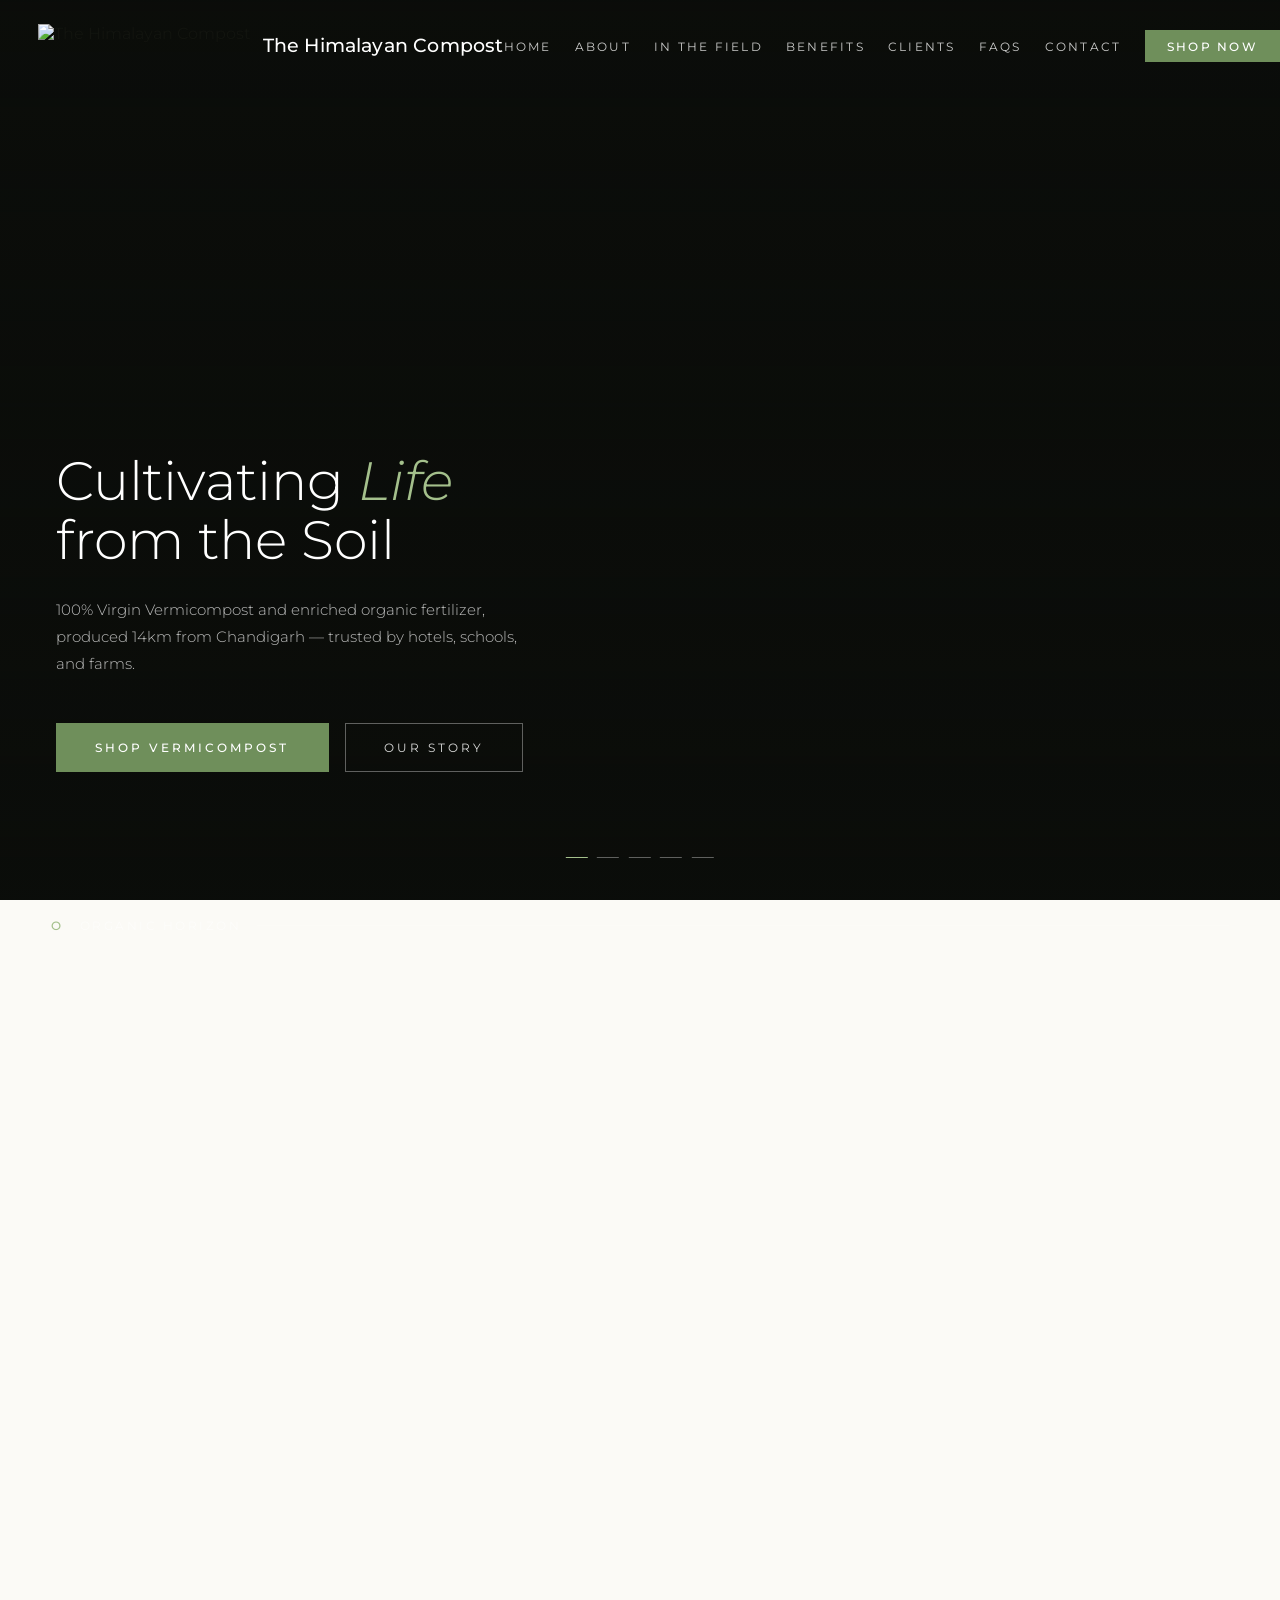
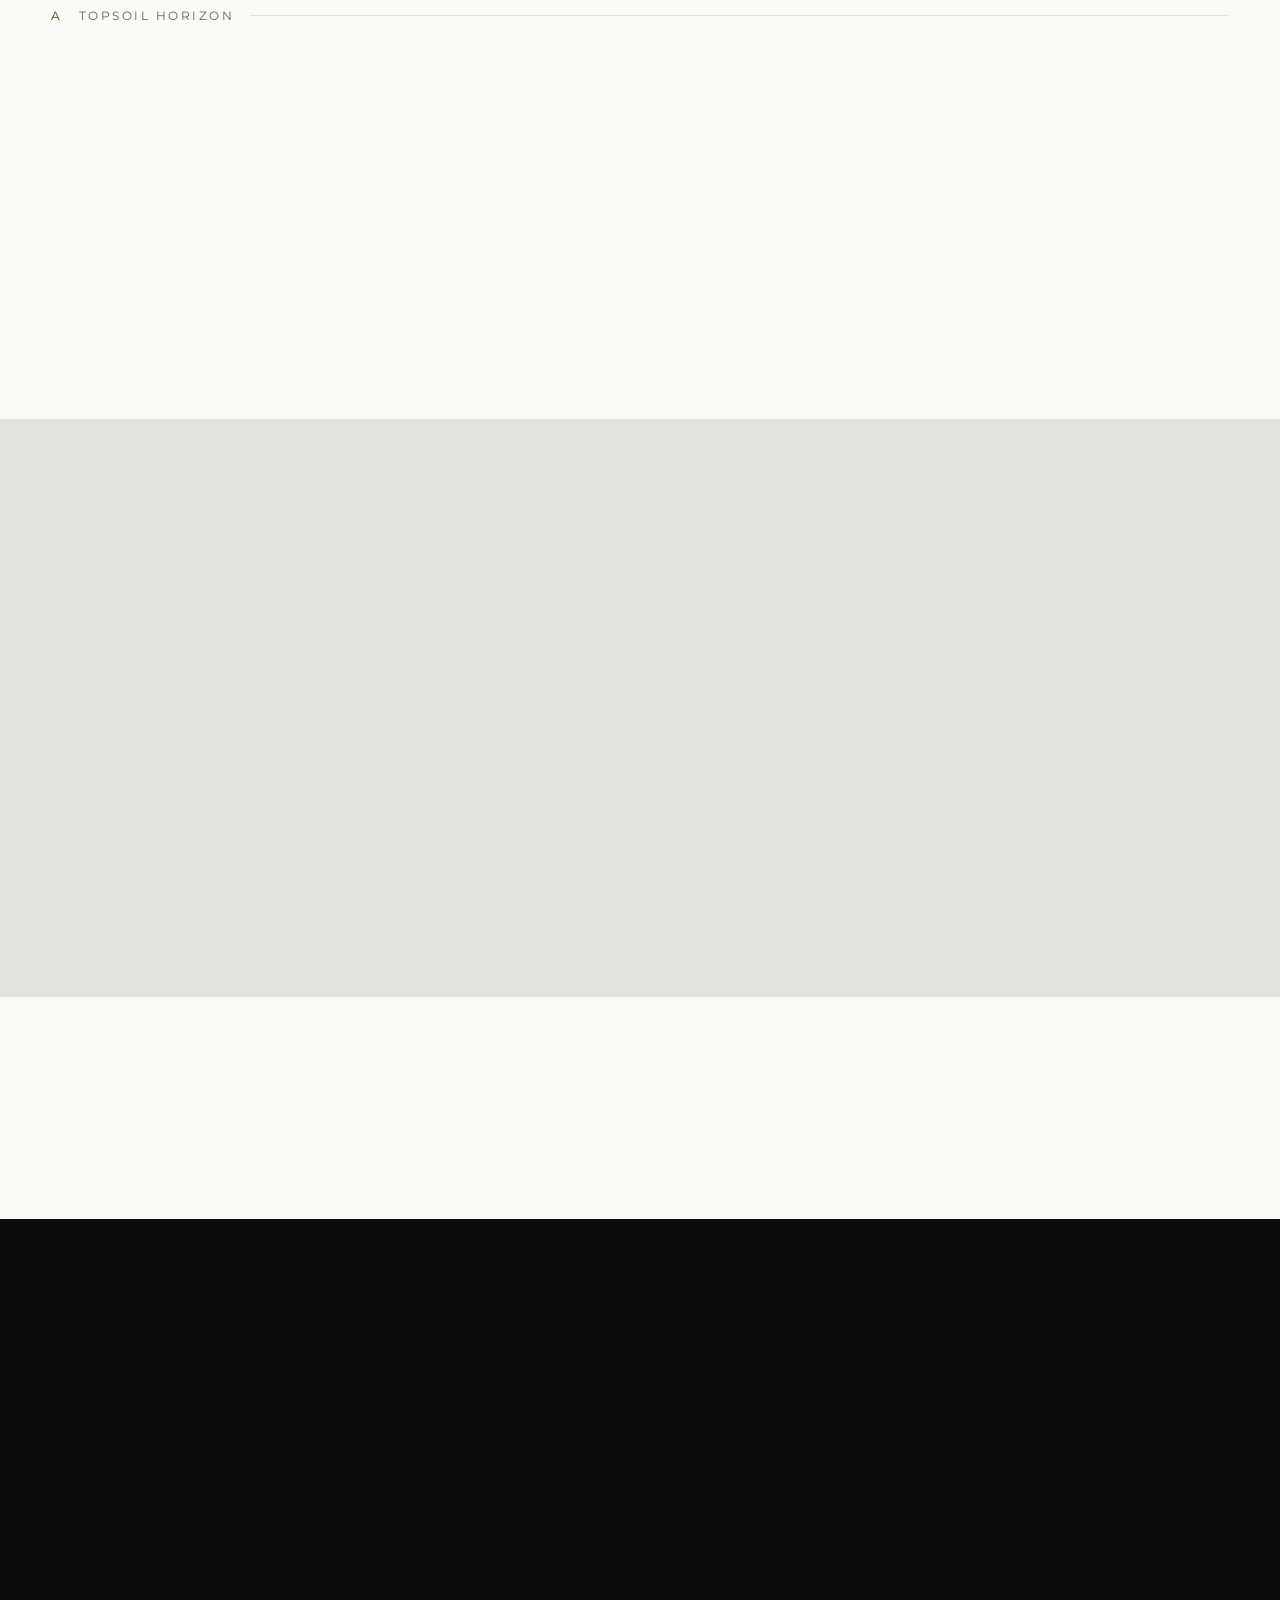
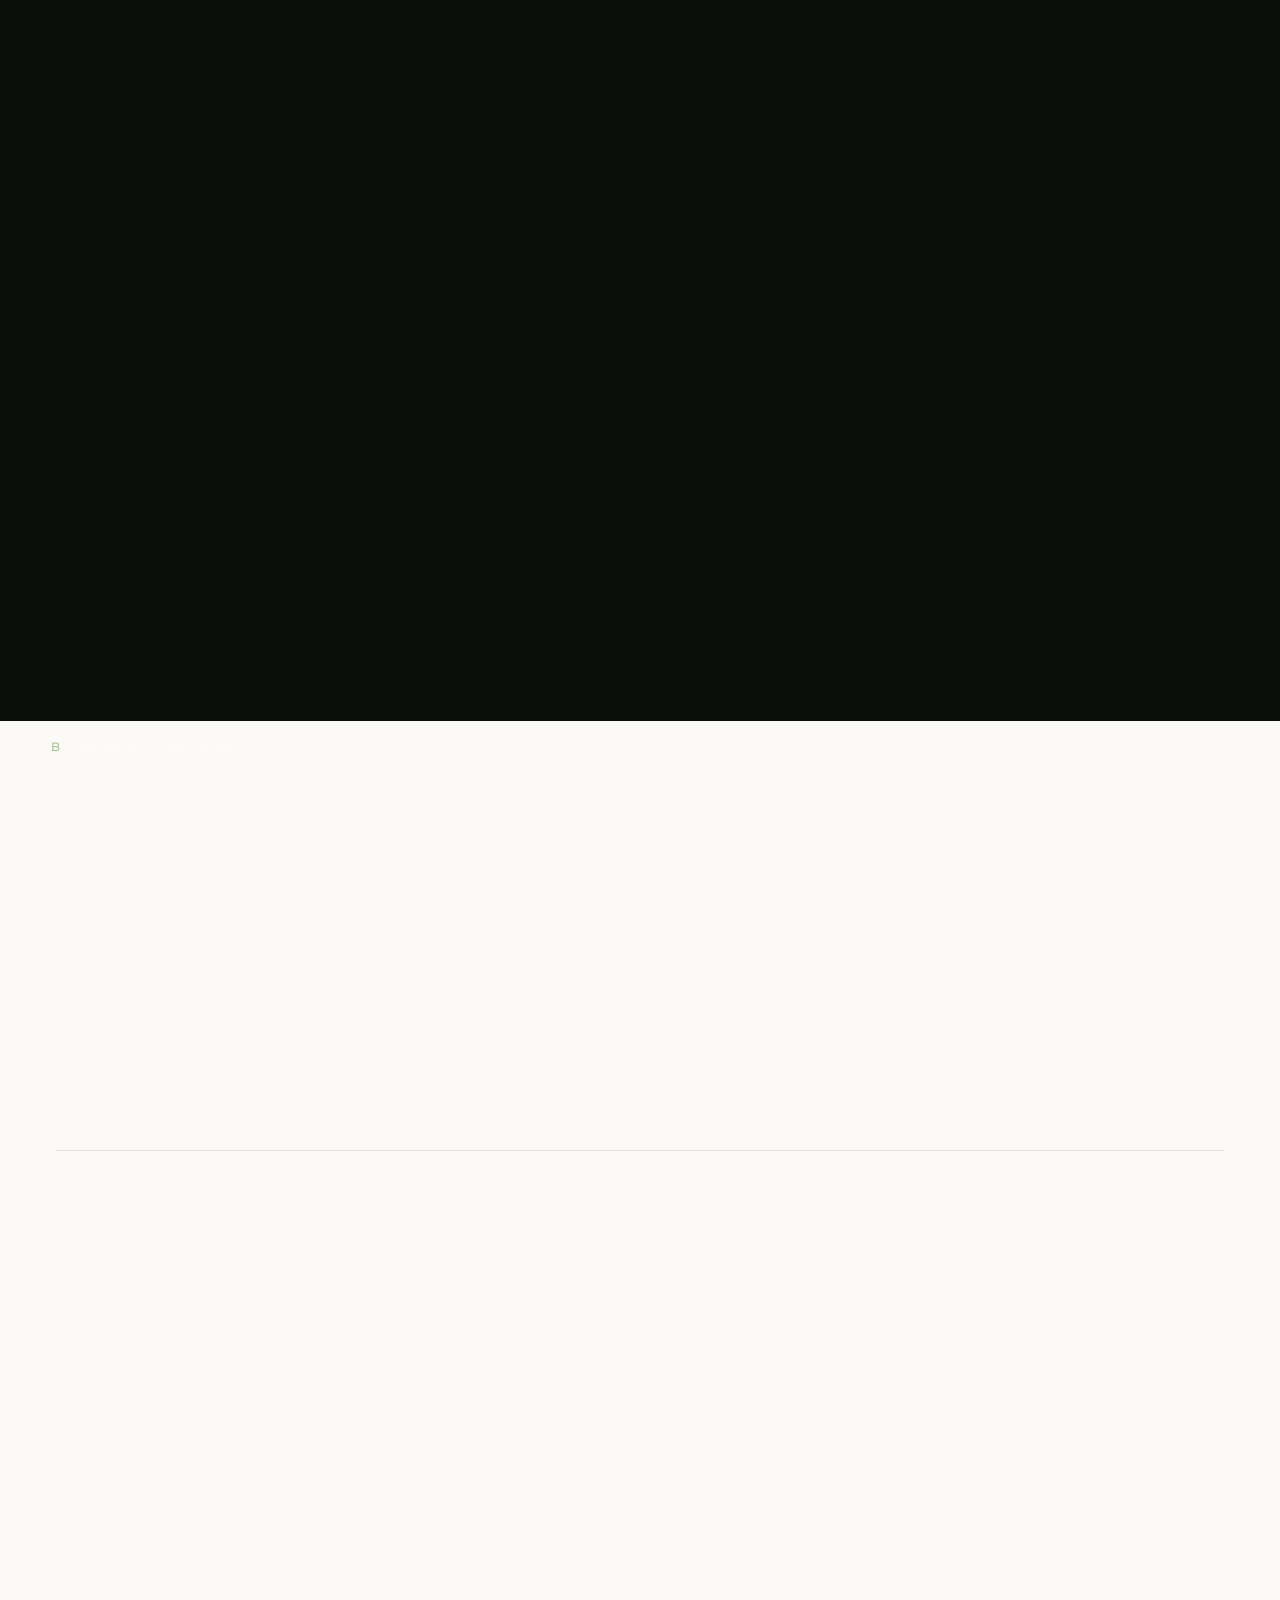
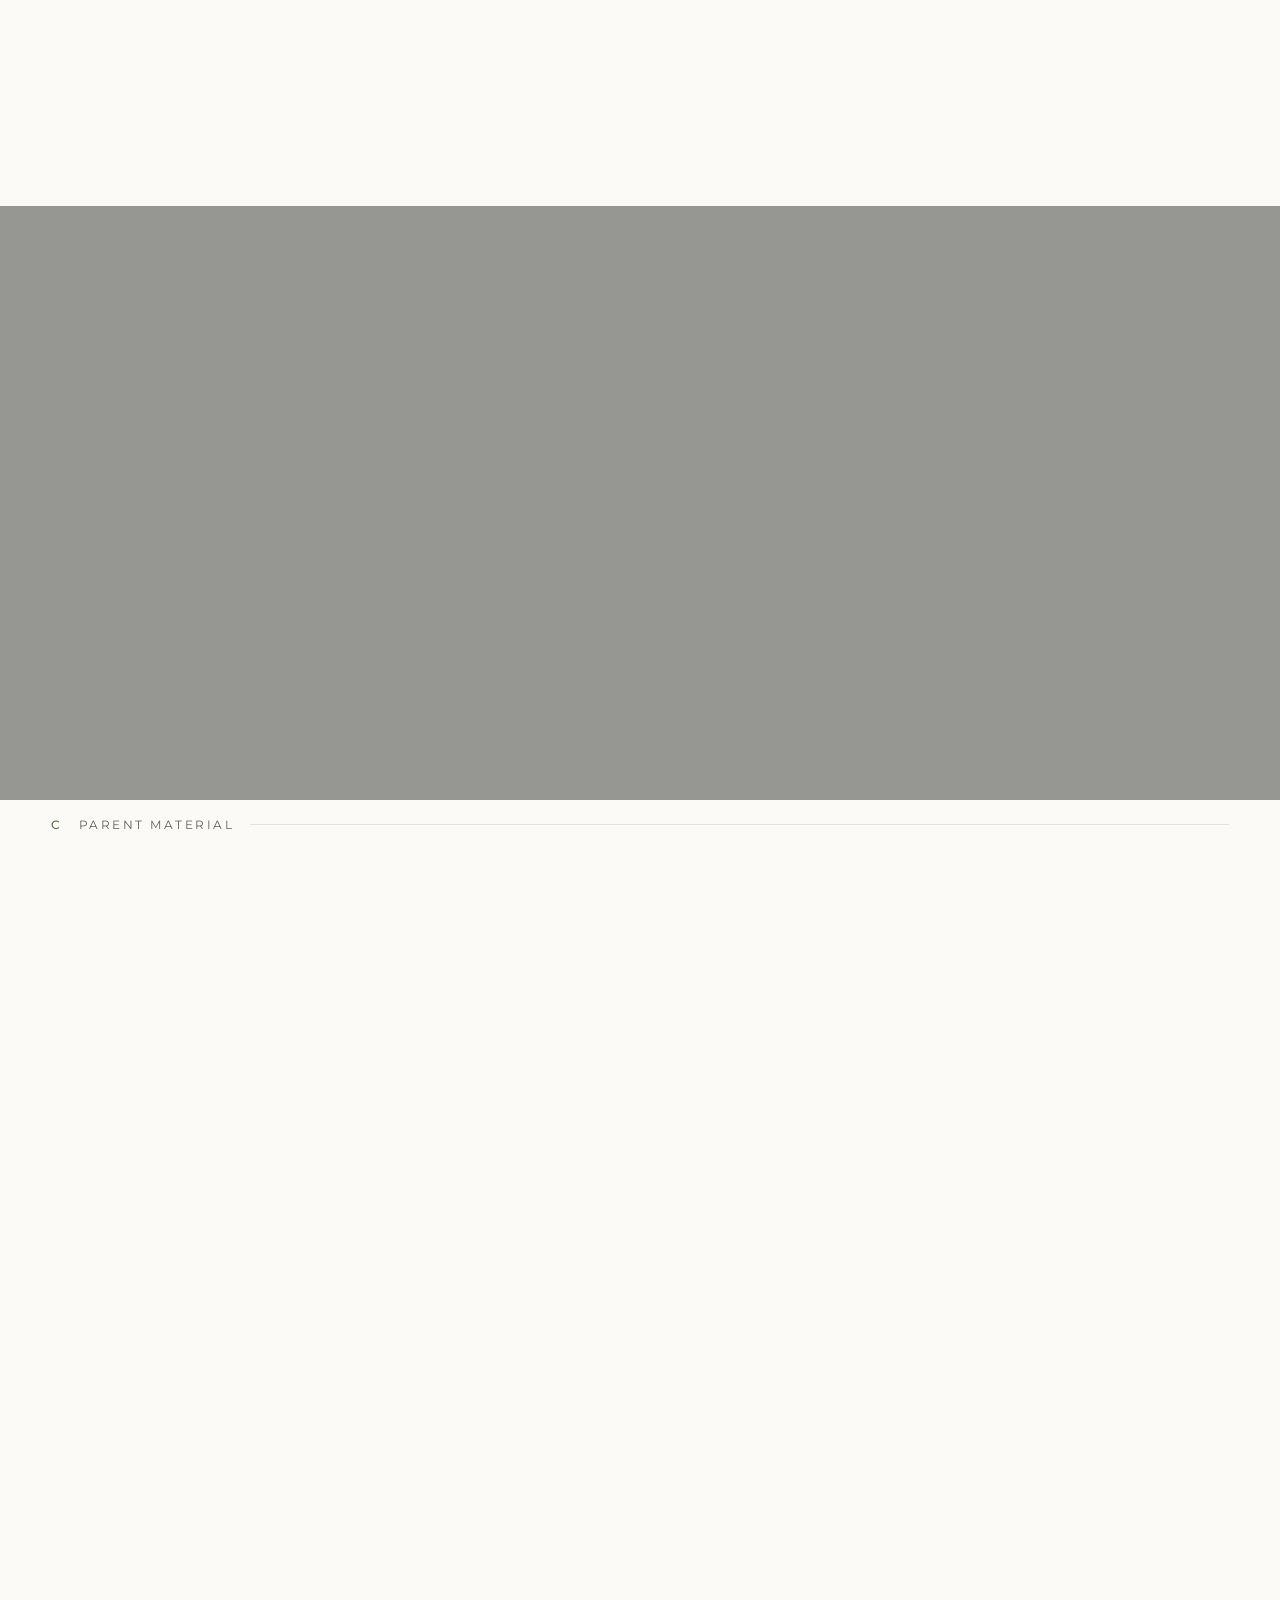
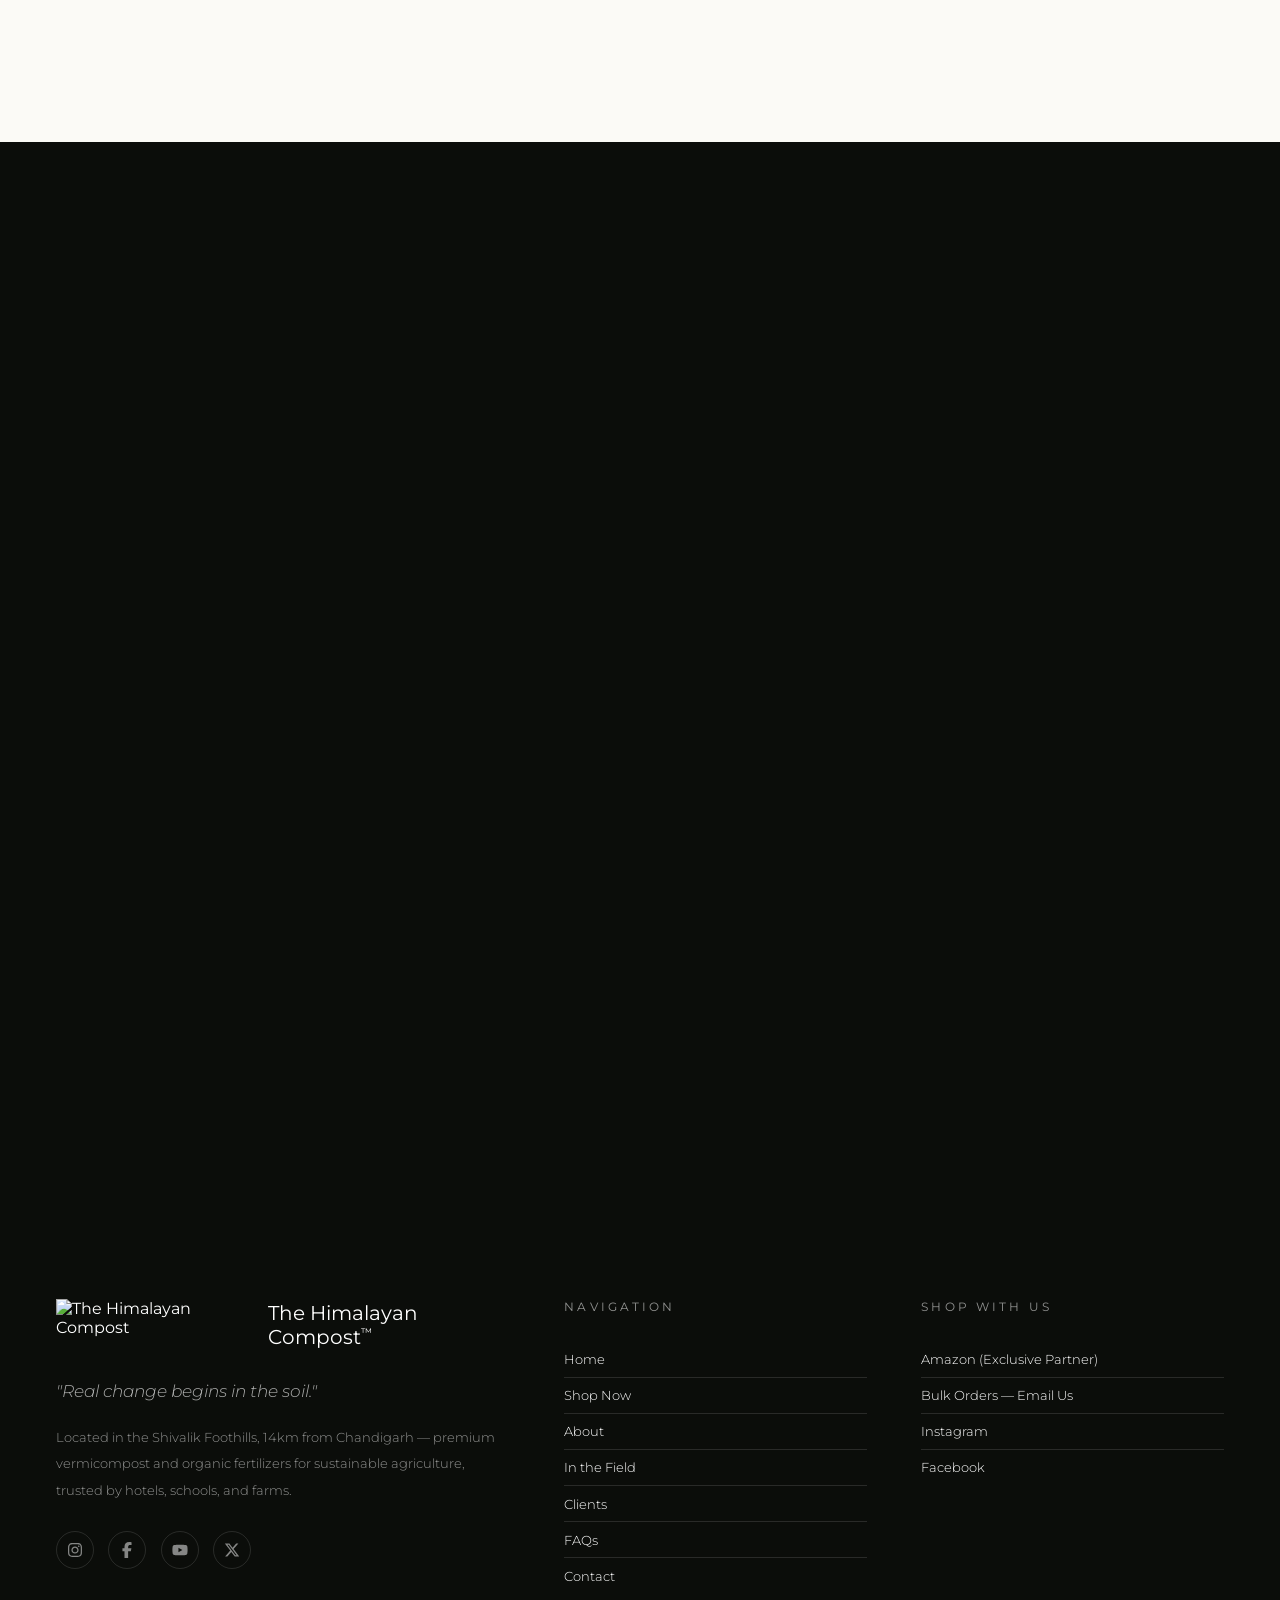
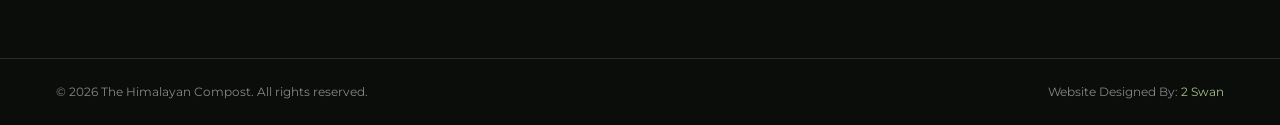
==== commit 2a6f98ad: "Update index.html" ====
--- a/index.html
+++ b/index.html
@@ -321,7 +321,7 @@
         </div>
         <div class="shop-buy-links">
           <a href="https://amzn.in/d/0gEWWzU1" target="_blank" rel="noopener" class="shop-buy-btn"><svg width="1em" height="1em" viewBox="0 0 448 512" fill="currentColor" style="display:inline-block;vertical-align:-0.125em;" aria-hidden="true" focusable="false"><path d="M257.2 162.7c-48.7 1.8-169.5 15.5-169.5 117.5 0 109.5 138.3 114 183.5 43.2 6.5 10.2 35.4 37.5 45.3 46.8l56.8-56S341 288.9 341 261.4V114.3C341 89 316.5 32 228.7 32 140.7 32 94 87 94 136.3l73.5 6.8c16.3-49.5 54.2-49.5 54.2-49.5 40.7-.1 35.5 29.8 35.5 69.1zm0 86.8c0 80-84.2 68-84.2 17.2 0-47.2 50.5-56.7 84.2-57.8v40.6zm136 163.5c-7.7 10-70 67-174.5 67S34.2 408.5 9.7 379c-6.8-7.7 1-11.3 5.5-8.3C88.5 415.2 203 488.5 387.7 401c7.5-3.7 13.3 2 5.5 12zm39.8 2.2c-6.5 15.8-16 26.8-21.2 31-5.5 4.5-9.5 2.7-6.5-3.8s19.3-46.5 12.7-55c-6.5-8.3-37-4.3-48-3.2-10.8 1-13 2-14-.3-2.3-5.7 21.7-15.5 37.5-17.5 15.7-1.8 41-.8 46 5.7 3.7 5.1 0 27.1-6.5 43.1z"/></svg> Buy on Amazon</a>
-          <p class="shop-partner-note">Available on <b>Amazon</b> — bulk orders available directly from us</p>
+          <p class="shop-partner-note">Online Partner — Exclusively on Amazon</p>
         </div>
       </div>
     </div>
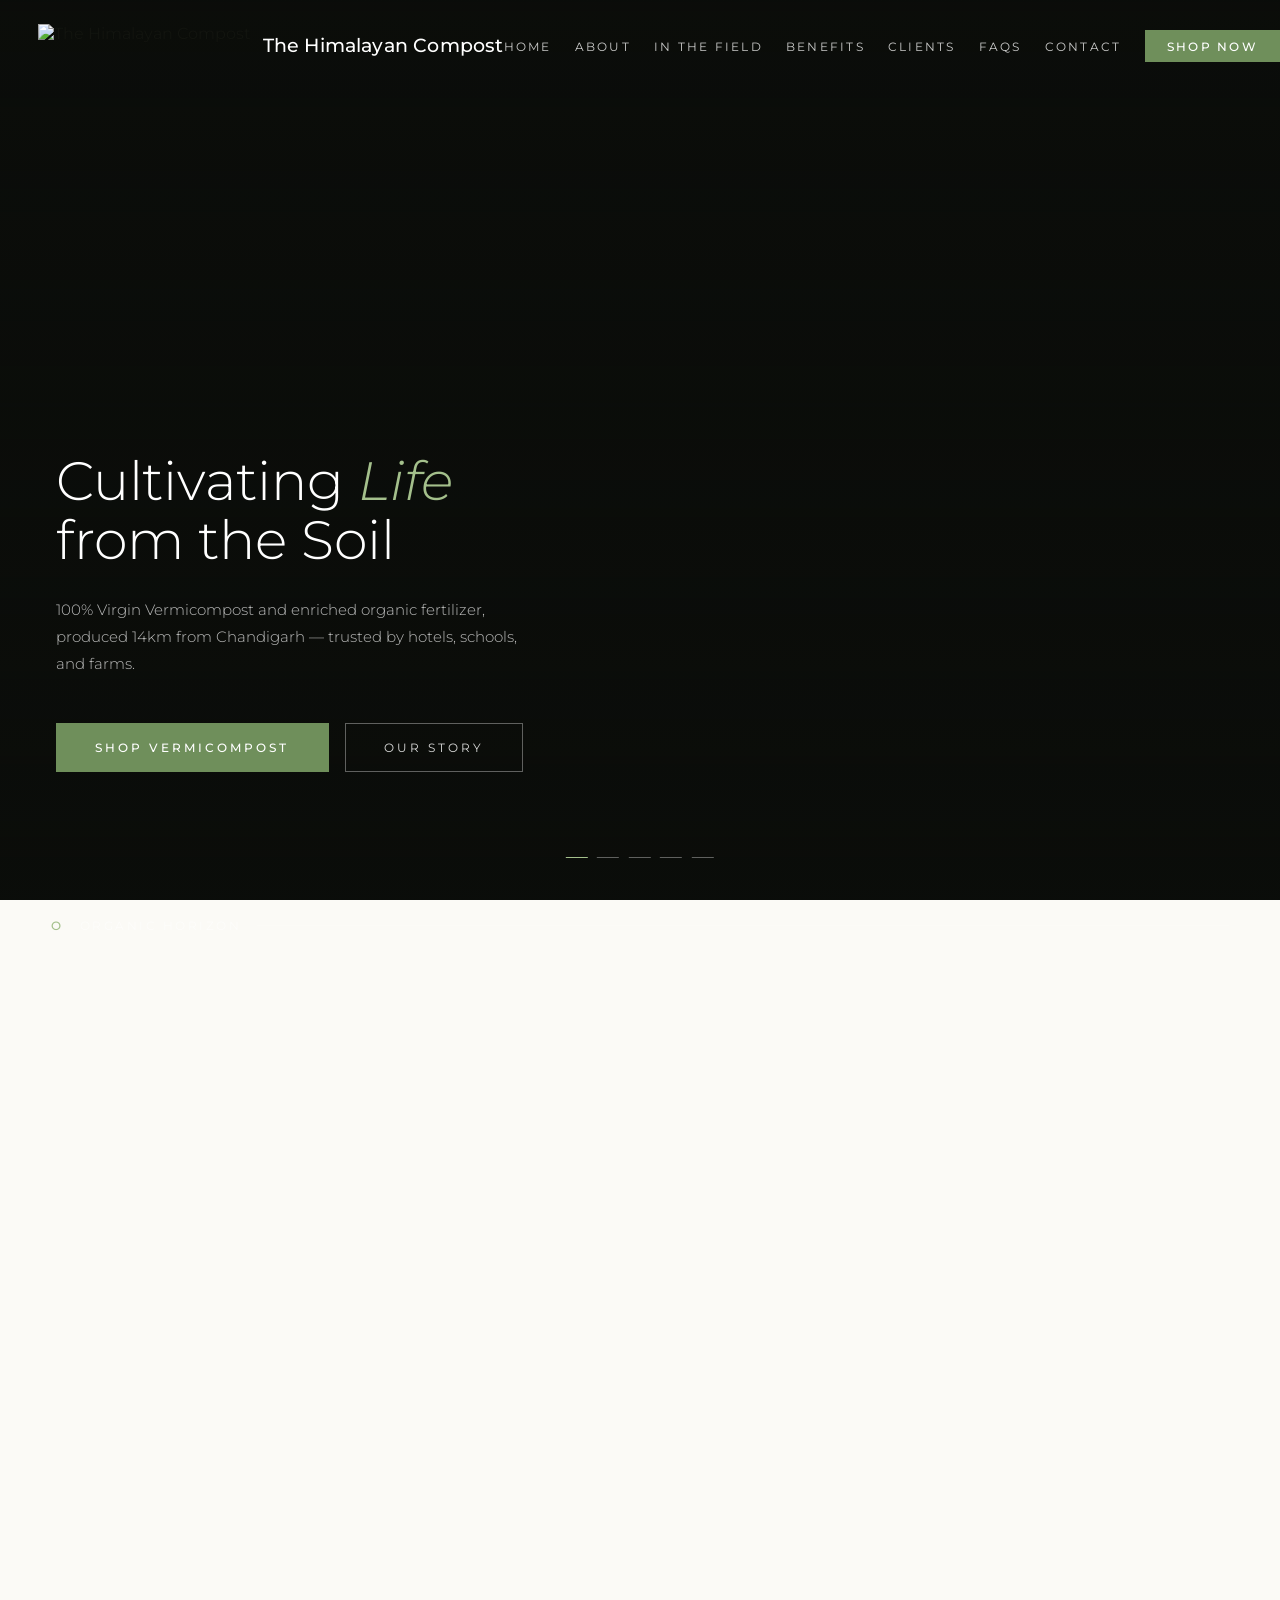
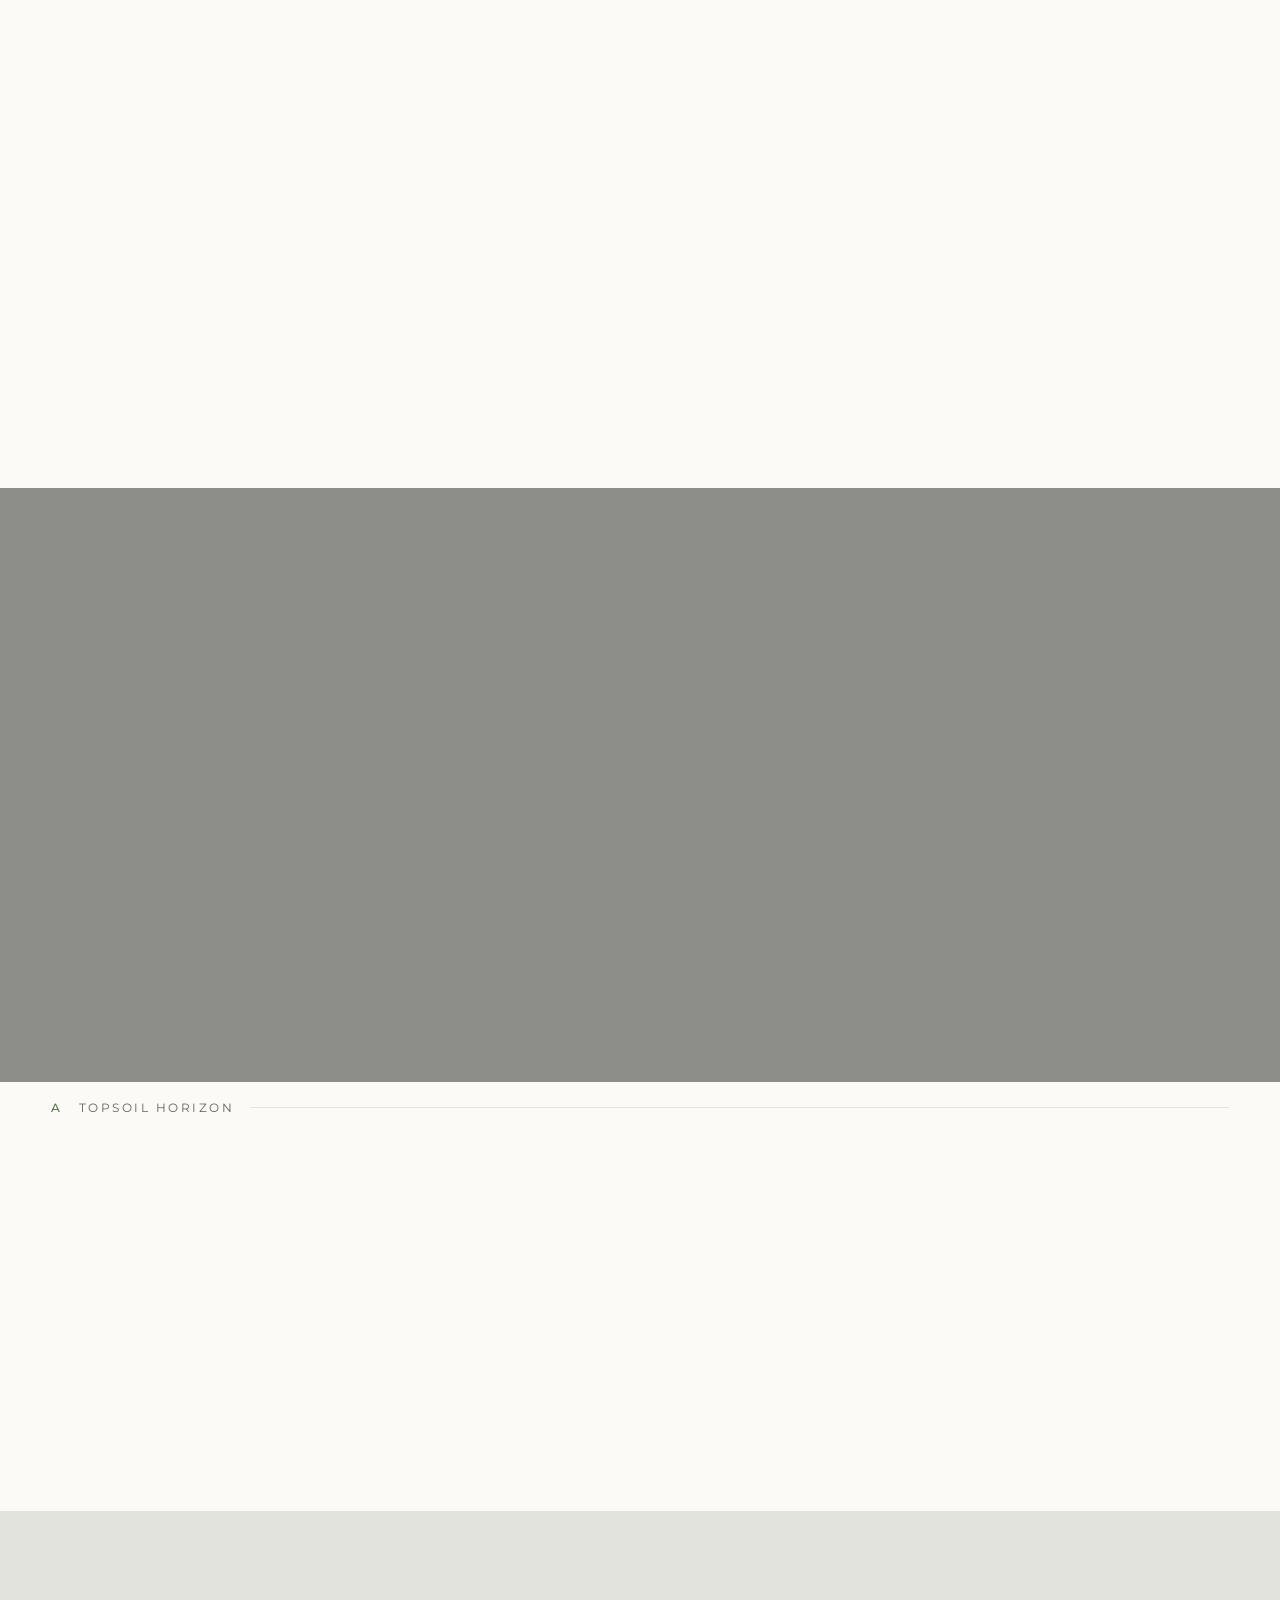
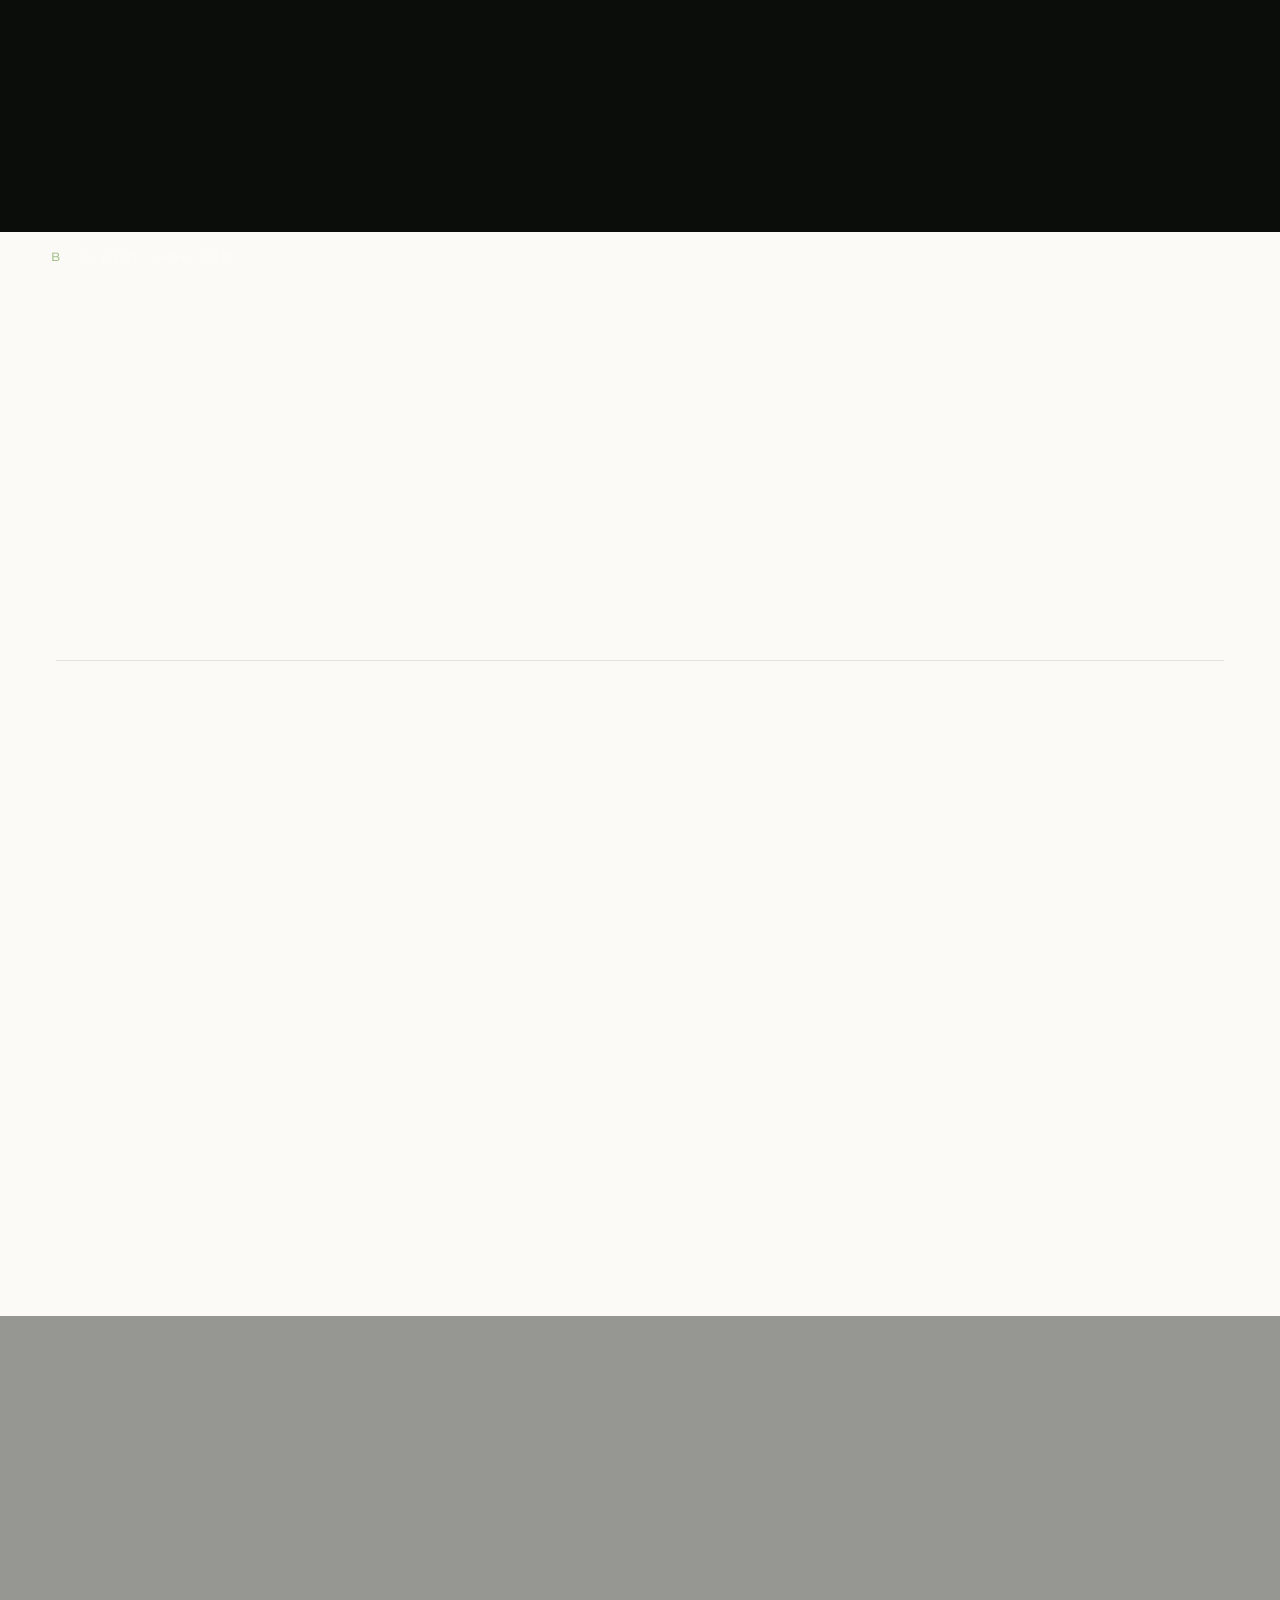
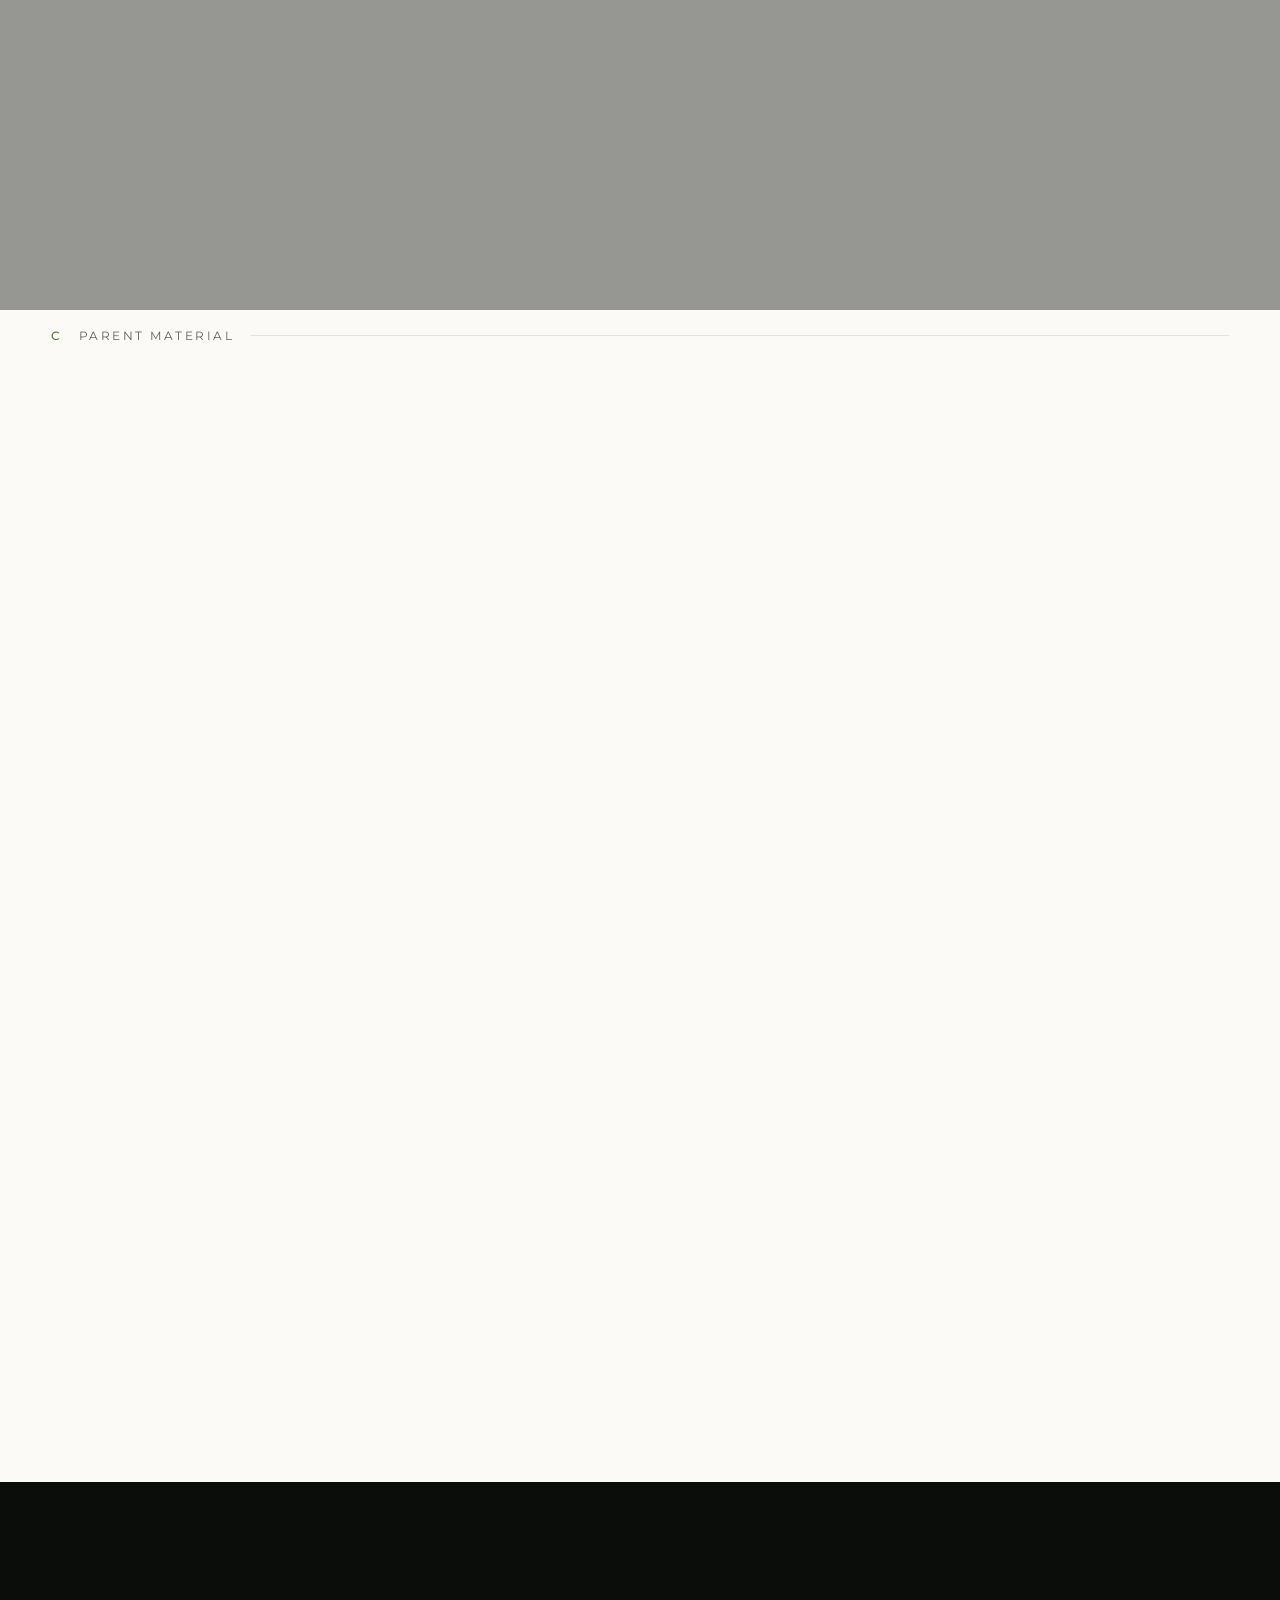
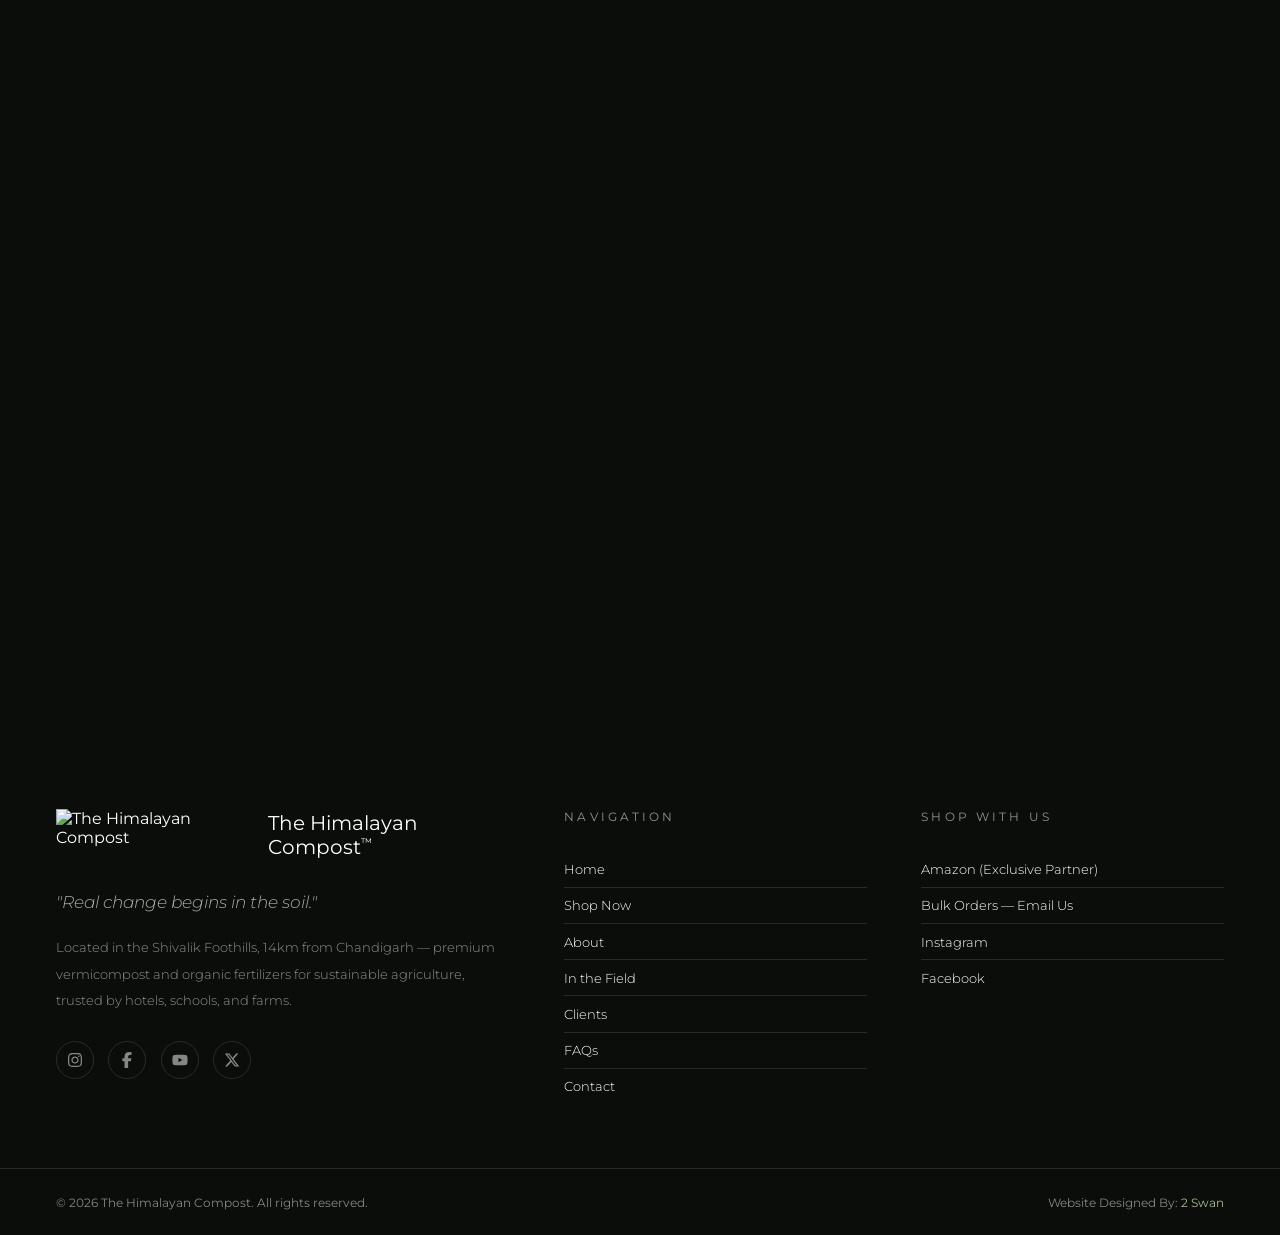
==== commit f777b13c: "Update index.html" ====
--- a/index.html
+++ b/index.html
@@ -240,11 +240,8 @@
     </div>
   </div>
   <div class="about-video-wrap" data-reveal>
-    <div class="video-facade" id="aboutVideoFacade" data-video-id="nivVPEcC_V8" role="button" tabindex="0" aria-label="Play video: The Himalayan Compost">
-      <img src="https://img.youtube.com/vi/nivVPEcC_V8/maxresdefault.jpg" alt="The Himalayan Compost video thumbnail" loading="lazy">
-      <span class="video-play-btn">
-        <svg viewBox="0 0 24 24" fill="currentColor" aria-hidden="true" focusable="false"><path d="M8 5v14l11-7z"/></svg>
-      </span>
+    <div class="about-video-frame">
+      <iframe class="about-video" src="https://www.youtube.com/embed/nivVPEcC_V8" title="The Himalayan Compost" loading="lazy" frameborder="0" allow="accelerometer; autoplay; clipboard-write; encrypted-media; gyroscope; picture-in-picture; web-share" allowfullscreen></iframe>
     </div>
   </div>
 </section>
@@ -321,7 +318,7 @@
         </div>
         <div class="shop-buy-links">
           <a href="https://amzn.in/d/0gEWWzU1" target="_blank" rel="noopener" class="shop-buy-btn"><svg width="1em" height="1em" viewBox="0 0 448 512" fill="currentColor" style="display:inline-block;vertical-align:-0.125em;" aria-hidden="true" focusable="false"><path d="M257.2 162.7c-48.7 1.8-169.5 15.5-169.5 117.5 0 109.5 138.3 114 183.5 43.2 6.5 10.2 35.4 37.5 45.3 46.8l56.8-56S341 288.9 341 261.4V114.3C341 89 316.5 32 228.7 32 140.7 32 94 87 94 136.3l73.5 6.8c16.3-49.5 54.2-49.5 54.2-49.5 40.7-.1 35.5 29.8 35.5 69.1zm0 86.8c0 80-84.2 68-84.2 17.2 0-47.2 50.5-56.7 84.2-57.8v40.6zm136 163.5c-7.7 10-70 67-174.5 67S34.2 408.5 9.7 379c-6.8-7.7 1-11.3 5.5-8.3C88.5 415.2 203 488.5 387.7 401c7.5-3.7 13.3 2 5.5 12zm39.8 2.2c-6.5 15.8-16 26.8-21.2 31-5.5 4.5-9.5 2.7-6.5-3.8s19.3-46.5 12.7-55c-6.5-8.3-37-4.3-48-3.2-10.8 1-13 2-14-.3-2.3-5.7 21.7-15.5 37.5-17.5 15.7-1.8 41-.8 46 5.7 3.7 5.1 0 27.1-6.5 43.1z"/></svg> Buy on Amazon</a>
-          <p class="shop-partner-note">Online Partner — Exclusively on Amazon</p>
+          <p class="shop-partner-note">Available on <b>Amazon</b> — bulk orders available directly from us</p>
         </div>
       </div>
     </div>
@@ -853,23 +850,6 @@
     });
   });
 });
-
-/* ===================== ABOUT VIDEO FACADE (no external deps) ===================== */
-const videoFacade = document.getElementById('aboutVideoFacade');
-if (videoFacade){
-  const playVideo = ()=>{
-    const id = videoFacade.dataset.videoId;
-    videoFacade.innerHTML = `<iframe src="https://www.youtube.com/embed/${id}?autoplay=1&rel=0" title="The Himalayan Compost" style="width:100%;height:100%;border:0;display:block;" allow="accelerometer; autoplay; clipboard-write; encrypted-media; gyroscope; picture-in-picture; web-share" allowfullscreen></iframe>`;
-    videoFacade.removeAttribute('role');
-    videoFacade.removeAttribute('tabindex');
-    videoFacade.removeAttribute('aria-label');
-    videoFacade.style.cursor = 'default';
-  };
-  videoFacade.addEventListener('click', playVideo);
-  videoFacade.addEventListener('keydown', (e)=>{
-    if (e.key === 'Enter' || e.key === ' '){ e.preventDefault(); playVideo(); }
-  });
-}
 
 /* ===================== FAQ ACCORDION (no external deps) ===================== */
 document.querySelectorAll('.faq-question').forEach(btn=>{
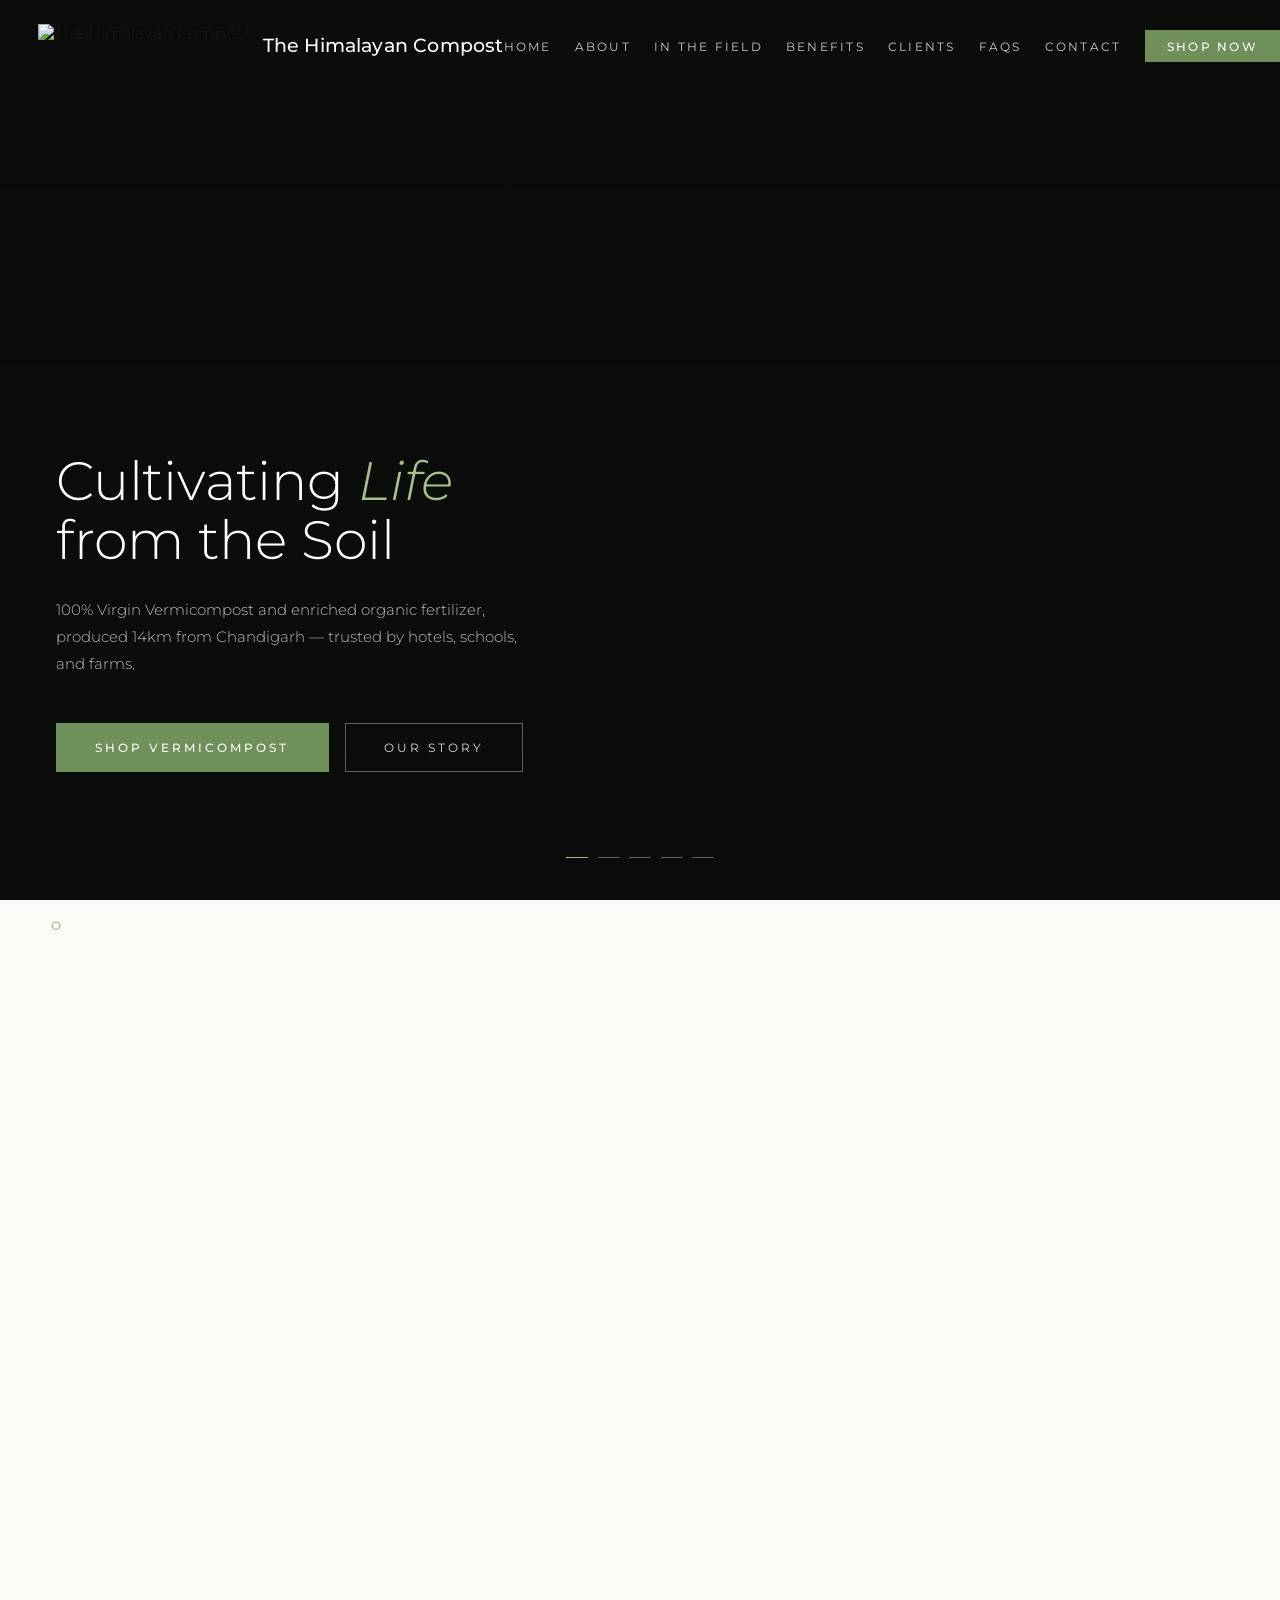
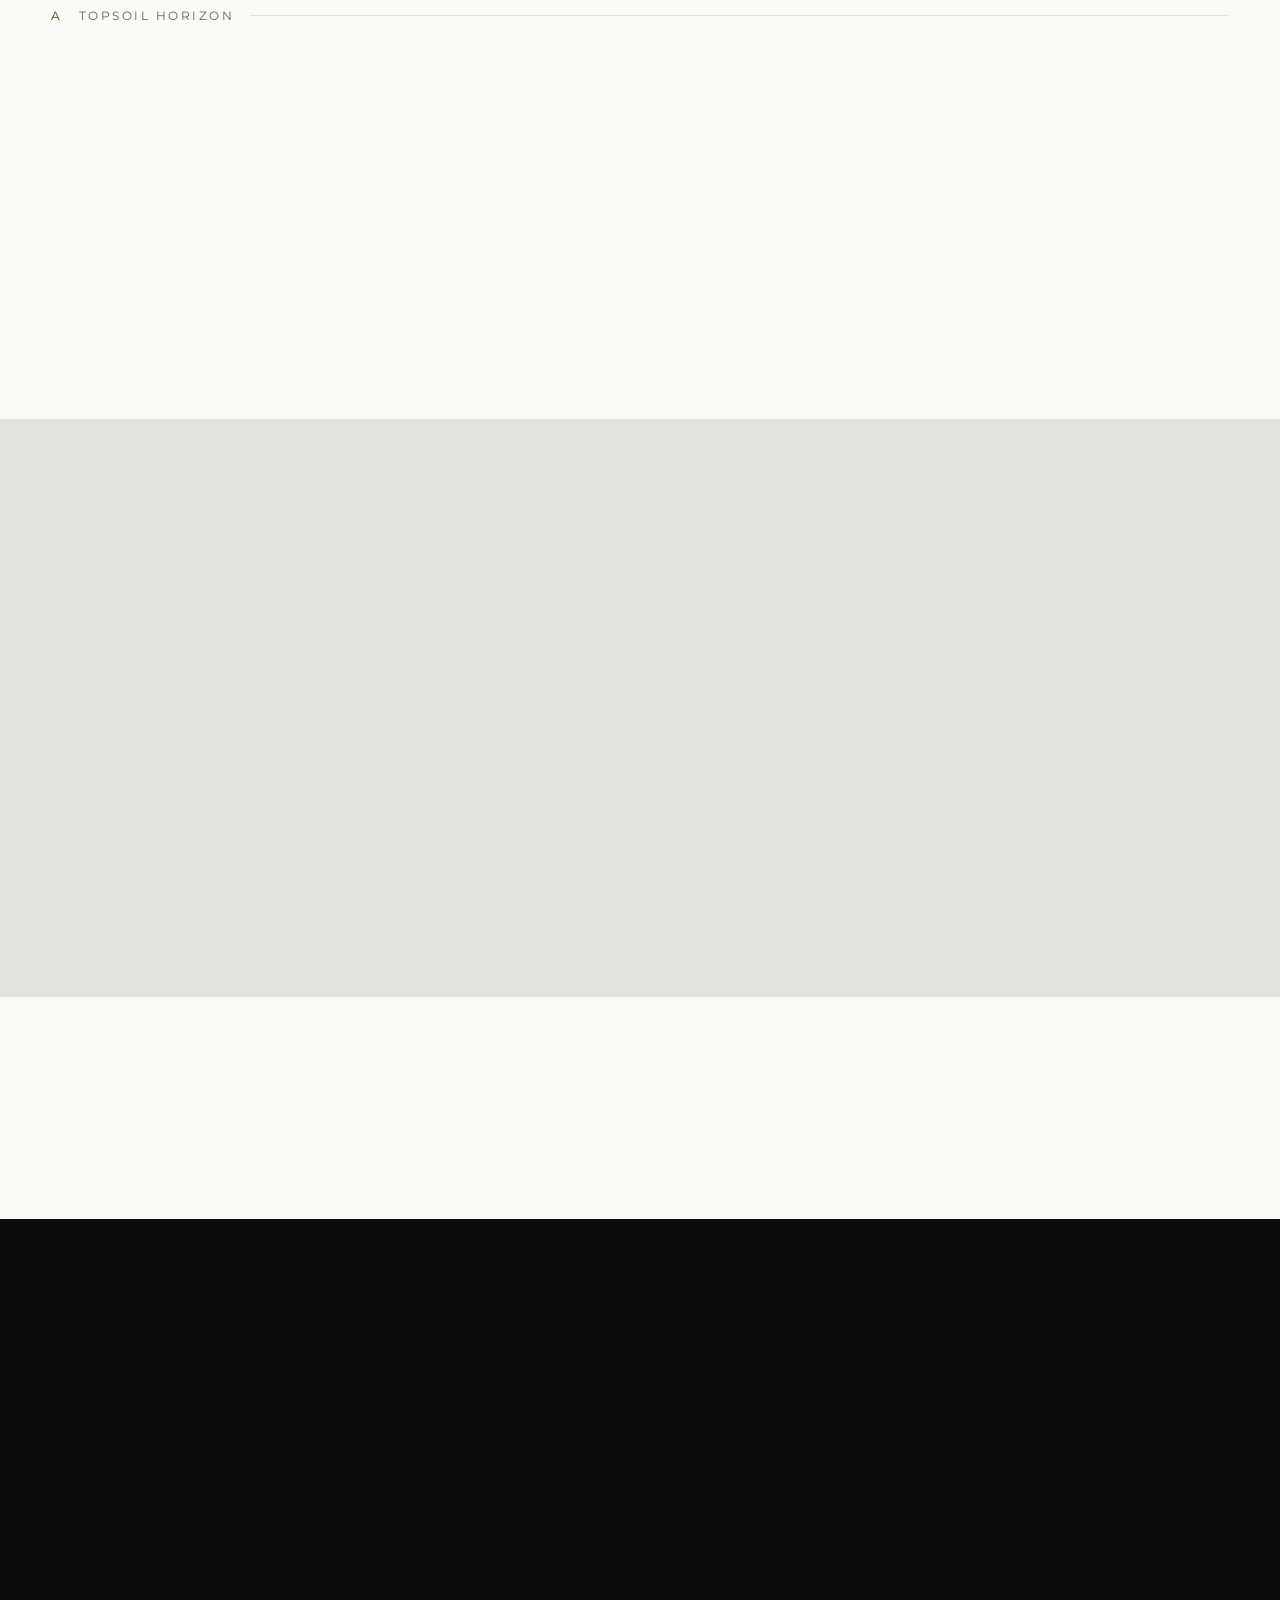
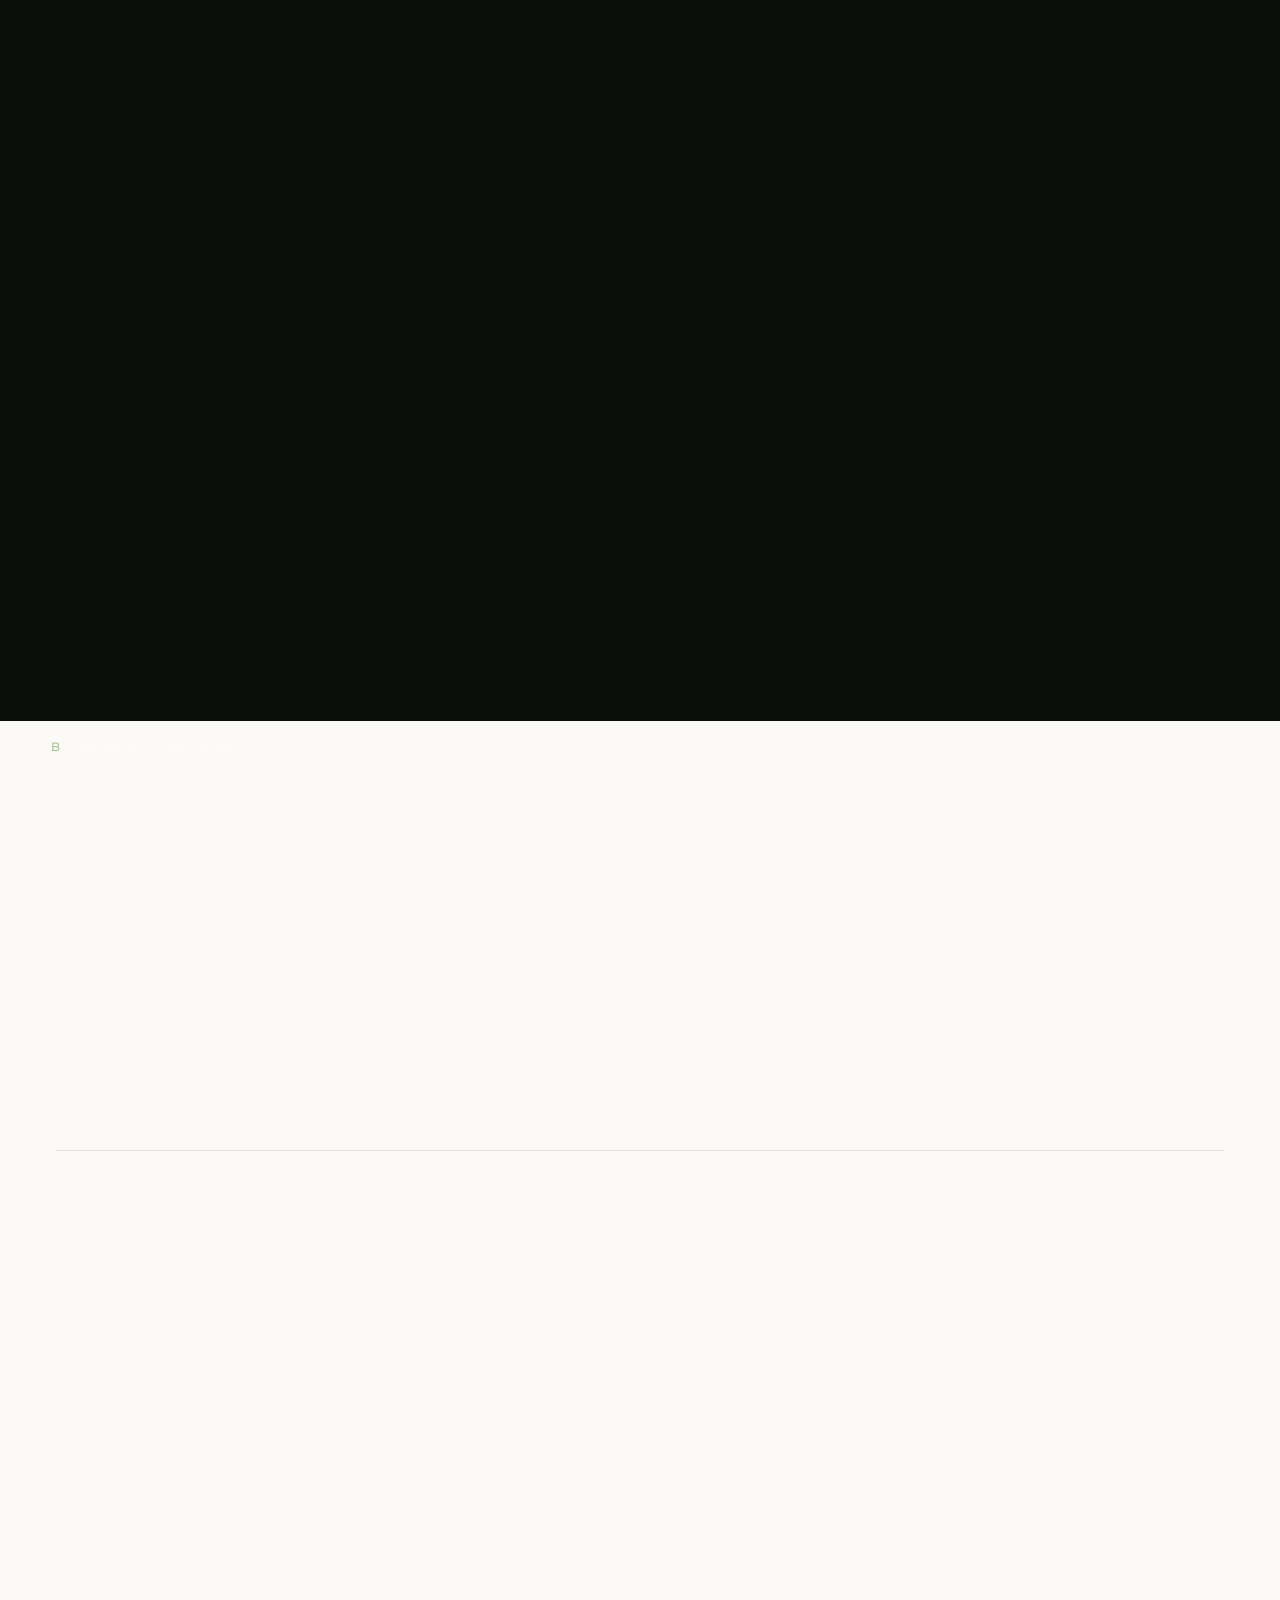
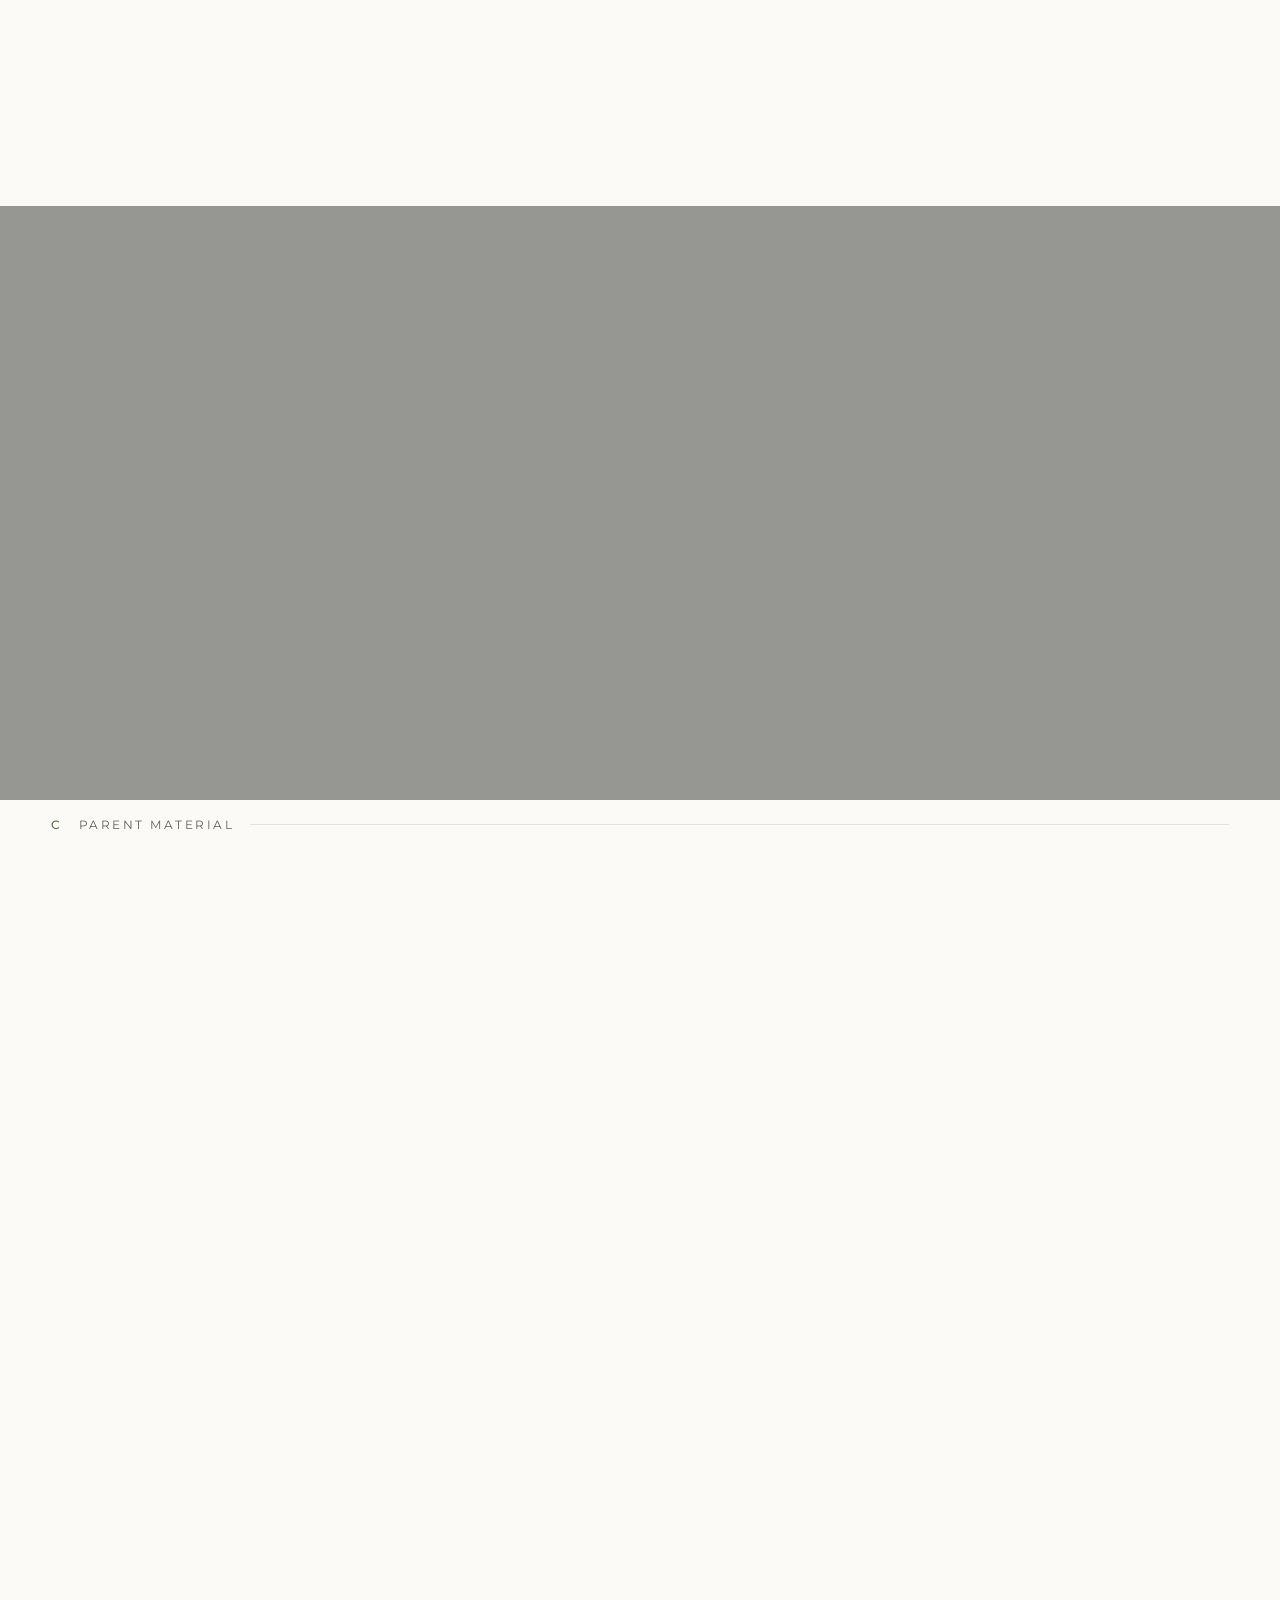
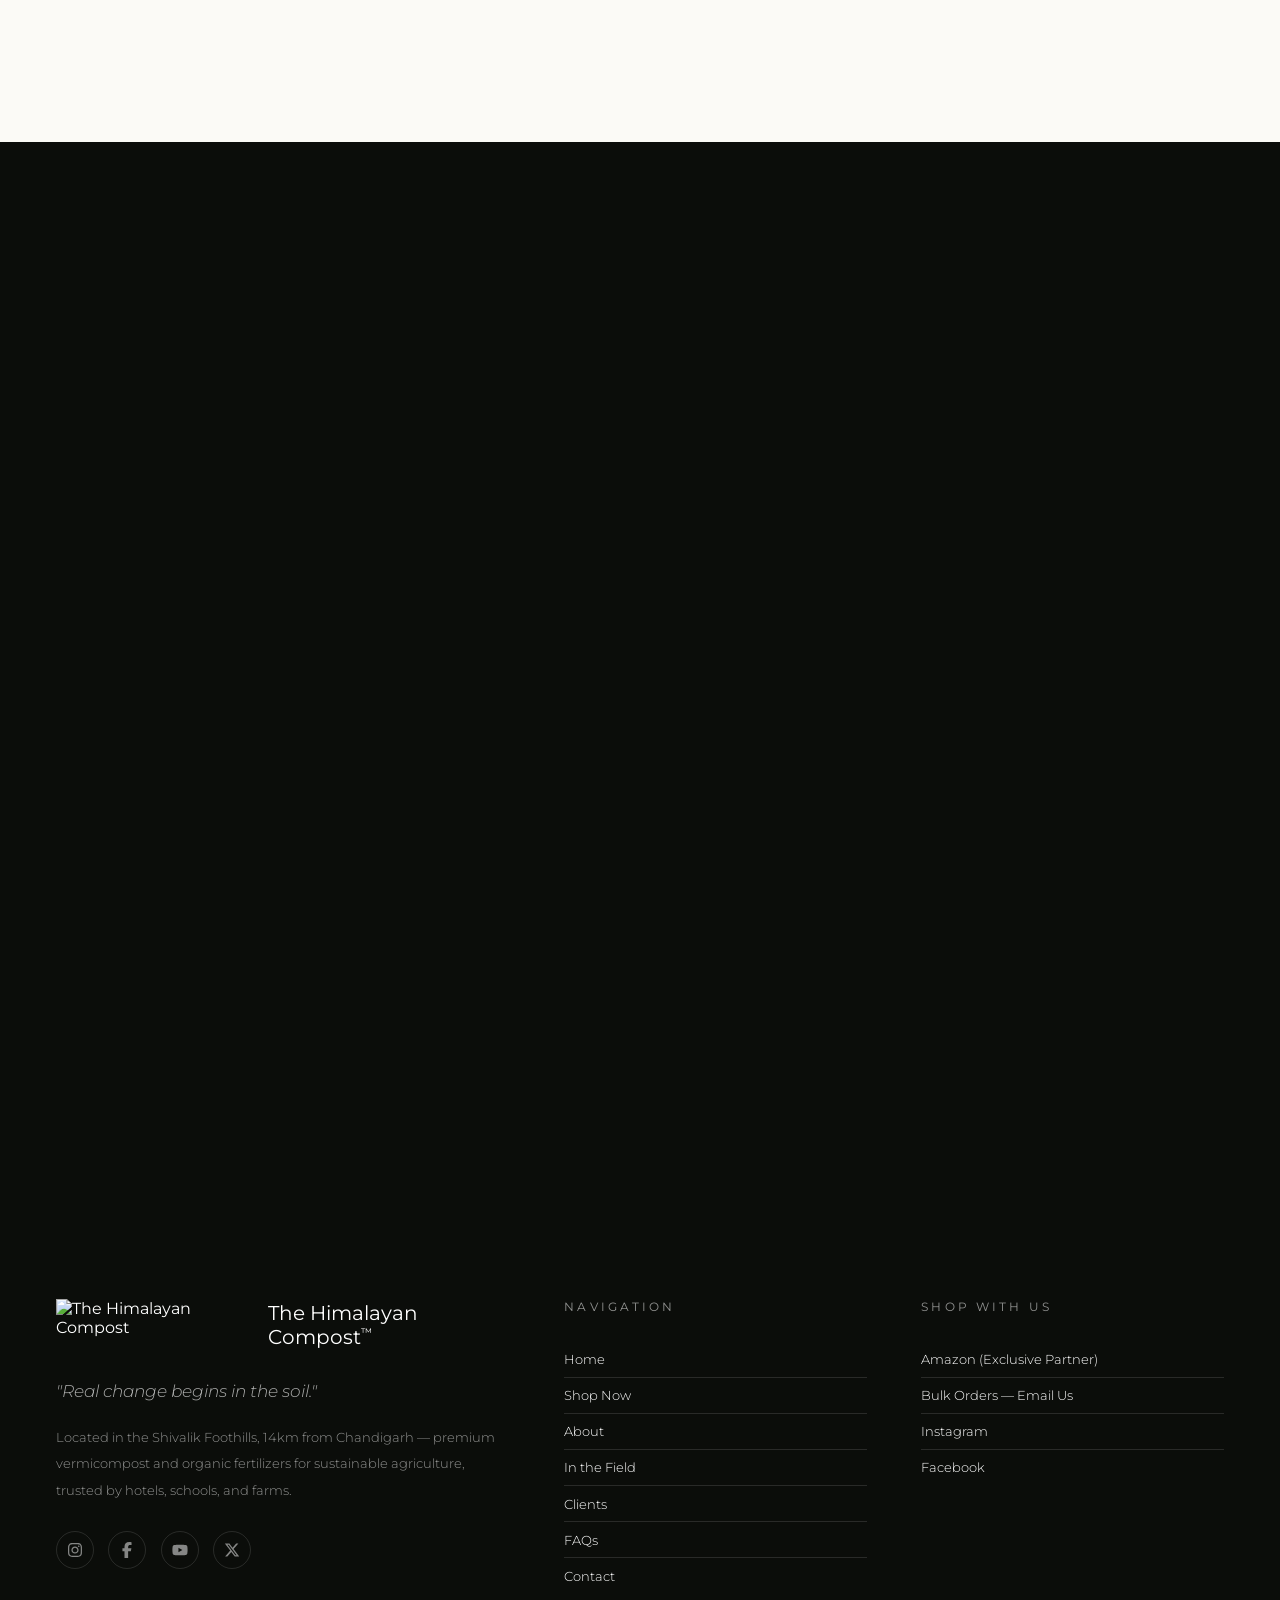
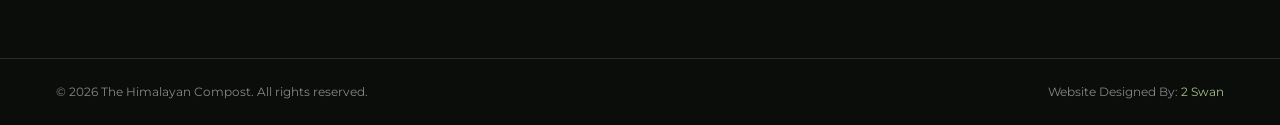
==== commit 68af8083: "Update index.html" ====
--- a/index.html
+++ b/index.html
@@ -176,7 +176,7 @@
 
 <nav id="navbar">
   <a href="#home" class="nav-logo">
-    <img src="https://raw.githubusercontent.com/TheHimalayanCompost/website/refs/heads/main/The%20Himalayan%20Compost%20Favicon.png" alt="The Himalayan Compost">
+    <img src="https://raw.githubusercontent.com/TheHimalayanCompost/website/refs/heads/main/The%20Himalayan%20Compost%20Logo.png" alt="The Himalayan Compost">
     <span>The Himalayan Compost</span>
   </a>
   <ul class="nav-links">
@@ -318,7 +318,7 @@
         </div>
         <div class="shop-buy-links">
           <a href="https://amzn.in/d/0gEWWzU1" target="_blank" rel="noopener" class="shop-buy-btn"><svg width="1em" height="1em" viewBox="0 0 448 512" fill="currentColor" style="display:inline-block;vertical-align:-0.125em;" aria-hidden="true" focusable="false"><path d="M257.2 162.7c-48.7 1.8-169.5 15.5-169.5 117.5 0 109.5 138.3 114 183.5 43.2 6.5 10.2 35.4 37.5 45.3 46.8l56.8-56S341 288.9 341 261.4V114.3C341 89 316.5 32 228.7 32 140.7 32 94 87 94 136.3l73.5 6.8c16.3-49.5 54.2-49.5 54.2-49.5 40.7-.1 35.5 29.8 35.5 69.1zm0 86.8c0 80-84.2 68-84.2 17.2 0-47.2 50.5-56.7 84.2-57.8v40.6zm136 163.5c-7.7 10-70 67-174.5 67S34.2 408.5 9.7 379c-6.8-7.7 1-11.3 5.5-8.3C88.5 415.2 203 488.5 387.7 401c7.5-3.7 13.3 2 5.5 12zm39.8 2.2c-6.5 15.8-16 26.8-21.2 31-5.5 4.5-9.5 2.7-6.5-3.8s19.3-46.5 12.7-55c-6.5-8.3-37-4.3-48-3.2-10.8 1-13 2-14-.3-2.3-5.7 21.7-15.5 37.5-17.5 15.7-1.8 41-.8 46 5.7 3.7 5.1 0 27.1-6.5 43.1z"/></svg> Buy on Amazon</a>
-          <p class="shop-partner-note">Available on <b>Amazon</b> — bulk orders available directly from us</p>
+          <p class="shop-partner-note">Online Partner — Exclusively on <b>Amazon</b></p>
         </div>
       </div>
     </div>
--- a/assets/x9f2ac07b1.css
+++ b/assets/x9f2ac07b1.css
@@ -1 +1 @@
-.eyebrow{font-family:var(--font-mono);font-size:.78rem;letter-spacing:.24em;text-transform:uppercase;color:var(--sage-text);display:flex;align-items:center;gap:.6rem;margin-bottom:1.1rem}.eyebrow::before{content:"";width:20px;height:1px;background:var(--sage-text)}.eyebrow-white{color:rgba(255,255,255,.55)}.eyebrow-white::before{background:rgba(255,255,255,.4)}.h2{font-family:var(--font-display);font-weight:400;font-size:clamp(1.9rem,3.6vw,3.3rem);line-height:1.06;color:var(--ink-soft);letter-spacing:-.01em}.h2 em{font-style:italic;font-weight:300;color:var(--sage)}.h2-white{color:#fff}.h2-white em{color:var(--sage-light)}.body-text{font-family:var(--font-body);font-weight:300;font-size:.95rem;line-height:1.9;color:var(--text-mid)}.body-text-white{color:rgba(255,255,255,.6)}.rule{width:40px;height:1px;background:var(--sage);margin:1.5rem 0}.rule-white{background:rgba(255,255,255,.25)}.rule-center{margin-left:auto;margin-right:auto}.wrap{max-width:1360px;margin:0 auto;padding:0 clamp(1.4rem,4vw,3.5rem)}.horizon{display:flex;align-items:center;gap:1rem;padding:1.1rem clamp(1.4rem,4vw,3.5rem);font-family:var(--font-mono);font-size:.78rem;letter-spacing:.2em;text-transform:uppercase;color:var(--text-light)}.horizon .h-tag{color:var(--sage-text);font-weight:500}.horizon .h-line{flex:1;height:1px;background:var(--line)}.horizon.on-dark{color:rgba(255,255,255,.55)}.horizon.on-dark .h-tag{color:var(--sage-light)}.horizon.on-dark .h-line{background:var(--line-invert)}#about{background:var(--paper)}.about-grid{display:grid;grid-template-columns:1fr 1fr;align-items:stretch}.about-image-col{position:relative;overflow:hidden}.about-image-col img{width:100%;height:100%;min-height:600px;object-fit:cover;transition:transform 1s var(--ease)}.about-image-col:hover img{transform:scale(1.04)}.about-badge{position:absolute;bottom:2.4rem;right:2.4rem;background:var(--ink);color:#fff;padding:1.1rem 1.7rem;text-align:center}.about-badge strong{display:block;font-family:var(--font-display);font-weight:300;font-style:italic;font-size:1.4rem;line-height:1}.about-badge small{font-family:var(--font-mono);font-size:.75rem;letter-spacing:.16em;text-transform:uppercase;color:rgba(255,255,255,.5)}.about-text-col{padding:6rem 5.5rem;background:var(--paper);display:flex;flex-direction:column;justify-content:center}.about-features{margin-top:2rem;display:grid;grid-template-columns:1fr 1fr;gap:0}.about-video-wrap{max-width:1360px;margin:4.5rem auto 0;padding:0 clamp(1.4rem,4vw,3.5rem)}.video-facade{position:relative;aspect-ratio:16/9;overflow:hidden;cursor:pointer;background:var(--ink)}.video-facade img{width:100%;height:100%;object-fit:cover;transition:transform 1s var(--ease)}.video-facade:hover img{transform:scale(1.03)}.video-facade::after{content:"";position:absolute;inset:0;background:rgba(11,13,10,.3);transition:background .3s}.video-facade:hover::after{background:rgba(11,13,10,.45)}.video-play-btn{position:absolute;top:50%;left:50%;transform:translate(-50%,-50%);width:76px;height:76px;border-radius:50%;background:var(--sage);color:#fff;display:flex;align-items:center;justify-content:center;z-index:2;transition:transform .3s var(--ease),background .3s ease}.video-facade:hover .video-play-btn{transform:translate(-50%,-50%) scale(1.08);background:var(--soil)}.video-play-btn svg{width:22px;height:22px;margin-left:3px}.video-facade:focus-visible{outline:2px solid var(--sage-light);outline-offset:-2px}@media (max-width:768px){.video-play-btn{width:58px;height:58px}.video-play-btn svg{width:18px;height:18px}}.feature-item{display:flex;align-items:center;gap:.8rem;padding:.65rem 0;border-bottom:1px solid var(--line)}.feature-item:nth-last-child(-n+2){border-bottom:none}.feature-dash{width:14px;height:1px;background:var(--sage);flex-shrink:0}.feature-text{font-family:var(--font-body);font-size:.78rem;font-weight:400;color:var(--text-mid)}.parallax-section{position:relative;height:66vh;min-height:420px;overflow:hidden}.parallax-bg{position:absolute;inset:-90px;background-size:cover;background-position:center;will-change:transform}.parallax-overlay{position:absolute;inset:0;display:flex;align-items:center;justify-content:center;text-align:center;padding:2rem}.parallax-quote{font-family:var(--font-display);font-style:italic;font-weight:300;font-size:clamp(1.4rem,3.2vw,2.5rem);color:#fff;line-height:1.32;max-width:720px}#shop{padding:7.5rem 0;background:var(--paper)}.section-header{text-align:center;padding:0 1.5rem;margin-bottom:4.4rem}.shop-grid{display:grid;grid-template-columns:repeat(4,1fr);gap:1px;background:var(--line);max-width:1360px;margin:0 auto}.shop-card{overflow:hidden;background:var(--paper);display:flex;flex-direction:column}.shop-card-img{position:relative;height:250px;overflow:hidden;background:var(--cream);display:flex;align-items:center;justify-content:center;padding:1.2rem}.shop-card-img img{width:100%;height:100%;object-fit:contain;transition:transform 1s var(--ease)}.shop-card:hover .shop-card-img img{transform:scale(1.05)}.shop-size-badge{position:absolute;top:1rem;right:1rem;background:var(--ink);color:#fff;font-family:var(--font-mono);font-size:.75rem;letter-spacing:.14em;text-transform:uppercase;padding:.3rem .7rem}.shop-card-body{padding:1.7rem 1.5rem;flex:1;display:flex;flex-direction:column}.shop-type{font-family:var(--font-mono);font-size:.75rem;letter-spacing:.2em;text-transform:uppercase;color:var(--sage-text);margin-bottom:.5rem}.shop-name{font-family:var(--font-display);font-weight:500;font-size:1.26rem;line-height:1.15;color:var(--ink-soft);margin-bottom:.6rem}.shop-desc{font-family:var(--font-body);font-size:.76rem;line-height:1.7;color:var(--text-mid);font-weight:300;margin-bottom:1.1rem}.shop-tags{display:flex;flex-wrap:wrap;gap:.4rem;margin-bottom:1.3rem}.shop-tag{font-family:var(--font-mono);font-size:.75rem;letter-spacing:.04em;color:var(--text-mid);border:1px solid var(--line);padding:.25rem .55rem}.shop-buy-links{display:flex;flex-direction:column;gap:.6rem;margin-top:auto}.shop-buy-btn{display:inline-flex;align-items:center;justify-content:center;gap:.5rem;background:var(--ink);color:#fff;text-decoration:none;font-family:var(--font-mono);font-size:.78rem;letter-spacing:.12em;text-transform:uppercase;padding:.8rem 1.2rem;transition:all .3s var(--ease)}.shop-buy-btn:hover{background:var(--sage)}.shop-partner-note{font-family:var(--font-body);font-size:.78rem;color:var(--text-light);text-align:center;line-height:1.5}.shop-partner-note b{color:var(--soil);font-weight:600}.shop-note{max-width:1360px;margin:3.4rem auto 0;padding:0 3.5rem;text-align:center}.shop-note p{font-family:var(--font-body);font-size:.78rem;font-weight:500;color:var(--soil);line-height:1.9}.shop-note a{color:var(--soil);text-decoration:underline}.shop-soon-card .shop-card-img{background:var(--cream);border:1px dashed var(--line)}.shop-soon-icon{width:52px;height:52px;border-radius:50%;border:1px solid var(--line);display:flex;align-items:center;justify-content:center;color:var(--text-light);font-size:1.1rem}.shop-soon-card .shop-name{color:var(--text-light)}#field{padding:7.5rem 0;background:var(--ink)}.field-text-wrap{max-width:1360px;margin:0 auto;padding:0 5rem}.field-grid{display:grid;grid-template-columns:1fr 1fr;gap:2px;max-width:1360px;margin:4rem auto 0}.field-item{position:relative;overflow:hidden;background:#050604}.field-item-img{height:340px;overflow:hidden;position:relative}.field-item-img img{width:100%;height:100%;object-fit:cover;transition:transform 1s var(--ease)}.field-item:hover .field-item-img img{transform:scale(1.05)}.field-item-overlay{position:absolute;inset:0;background:linear-gradient(to top,rgba(0,0,0,.85) 0,transparent 55%);display:flex;flex-direction:column;justify-content:flex-end;padding:1.5rem 2rem}.field-item-title{font-family:var(--font-display);font-weight:300;font-size:1.45rem;color:#fff}.field-item-body{padding:2rem 2rem 2.4rem}.field-item-body p{font-family:var(--font-body);font-size:.83rem;line-height:1.9;font-weight:300;color:rgba(255,255,255,.55)}#benefits{padding:7.5rem 0;background:var(--paper)}.benefits-wrap{max-width:1360px;margin:4.4rem auto 0;padding:0 3.5rem}.benefits-grid{display:grid;grid-template-columns:repeat(4,1fr);border-top:1px solid var(--line)}.benefit-col{padding:2.5rem 2.1rem;border-right:1px solid var(--line);border-bottom:1px solid var(--line)}.benefit-col:nth-child(4n){border-right:none}.benefit-col-title{font-family:var(--font-mono);font-size:.75rem;font-weight:500;letter-spacing:.24em;text-transform:uppercase;color:var(--ink-soft);margin-bottom:1.3rem;padding-bottom:1rem;border-bottom:1px solid var(--line)}.benefit-lead{font-family:var(--font-body);font-size:.8rem;font-weight:300;color:var(--text-mid);line-height:1.75;margin-bottom:1.3rem}.benefit-tabs{display:flex;border-bottom:1px solid var(--line);margin-bottom:1.3rem}.benefit-tab{flex:1;background:0 0;border:none;cursor:pointer;padding:0 0 .7rem;font-family:var(--font-mono);font-size:.68rem;letter-spacing:.06em;text-transform:uppercase;color:var(--text-light);border-bottom:2px solid transparent;margin-bottom:-1px;transition:color .3s,border-color .3s}.benefit-tab:hover{color:var(--ink-soft)}.benefit-tab.active{color:var(--sage-text);border-color:var(--sage-text);font-weight:600}.benefit-panel{display:none}.benefit-panel.active{display:block}.apply-steps{list-style:none;counter-reset:step;display:flex;flex-direction:column;gap:.8rem}.apply-steps li{counter-increment:step;font-family:var(--font-body);font-size:.78rem;font-weight:300;color:var(--text-mid);line-height:1.6;padding-left:1.9rem;position:relative}.apply-steps li::before{content:counter(step);position:absolute;left:0;top:-1px;width:1.35rem;height:1.35rem;background:var(--sage-text);color:#fff;border-radius:50%;display:flex;align-items:center;justify-content:center;font-size:.65rem;font-family:var(--font-mono);flex-shrink:0}.npk-bars{display:flex;flex-direction:column;gap:.6rem;margin-bottom:1.2rem}.npk-row{display:grid;grid-template-columns:16px 1fr 64px;align-items:center;gap:.5rem}.npk-row span:first-child{font-family:var(--font-mono);font-size:.78rem;color:var(--soil);font-weight:500}.npk-row span:last-child{font-family:var(--font-mono);font-size:.75rem;color:var(--text-light);text-align:right}.npk-track{position:relative;height:3px;background:var(--line)}.npk-fill{position:absolute;top:0;height:3px;background:var(--sage)}.benefit-items{list-style:none;display:flex;flex-direction:column}.benefit-items li{font-family:var(--font-body);font-size:.8rem;font-weight:300;color:var(--text-mid);padding:.5rem 0;border-bottom:1px solid var(--line);display:flex;align-items:flex-start;gap:.6rem}.benefit-items li:last-child{border-bottom:none}.benefit-items li::before{content:'';width:12px;height:1px;background:var(--soil-light);flex-shrink:0;margin-top:.5em}#clients{padding:7.5rem 0;background:var(--paper)}.clients-icons{display:flex;justify-content:center;gap:0;flex-wrap:wrap;max-width:900px;margin:0 auto 4rem;border:1px solid var(--line)}.client-icon{flex:1;min-width:150px;text-align:center;padding:2rem 1rem;border-right:1px solid var(--line)}.client-icon:last-child{border-right:none}.client-icon svg{font-size:1.4rem;color:var(--sage);margin-bottom:.8rem;display:block;margin-left:auto;margin-right:auto}.client-icon span{font-family:var(--font-mono);font-size:.78rem;letter-spacing:.12em;text-transform:uppercase;color:var(--text-mid)}.gallery-wrap{max-width:880px;margin:0 auto;padding:0 1.5rem}.gallery-main{position:relative;height:460px;overflow:hidden;background:var(--ink)}.gallery-main img{width:100%;height:100%;object-fit:cover;transition:opacity .4s}.gallery-main img.fade-out{opacity:0}.gallery-caption{position:absolute;bottom:0;left:0;right:0;background:linear-gradient(to top,rgba(0,0,0,.85) 0,transparent 100%);padding:1.8rem 2.2rem;color:#fff;z-index:2}.gallery-caption strong{font-family:var(--font-display);font-weight:400;font-size:1.3rem;display:block;margin-bottom:.3rem}.gallery-caption span{font-family:var(--font-body);font-weight:300;font-size:.8rem;color:rgba(255,255,255,.65)}.gallery-nav{position:absolute;top:50%;transform:translateY(-50%);width:42px;height:42px;border-radius:50%;background:rgba(0,0,0,.45);border:1px solid rgba(255,255,255,.35);color:#fff;font-size:1.2rem;cursor:pointer;display:flex;align-items:center;justify-content:center;transition:.3s;z-index:3}.gallery-nav:hover{background:#fff;color:var(--ink)}.gallery-nav.prev{left:1rem}.gallery-nav.next{right:1rem}.gallery-thumbs{display:flex;gap:.5rem;justify-content:center;flex-wrap:wrap;margin-top:1rem}.gallery-thumb{width:62px;height:62px;overflow:hidden;cursor:pointer;opacity:.45;border:2px solid transparent;transition:.3s;flex-shrink:0}.gallery-thumb img{width:100%;height:100%;object-fit:cover}.gallery-thumb.active{opacity:1;border-color:var(--sage)}.gallery-thumb:hover{opacity:.85}#testimonials{padding:7.5rem 0;background:var(--ink)}.testi-viewport{max-width:1200px;margin:4rem auto 0;overflow:hidden;border-top:1px solid var(--line-invert);mask-image:linear-gradient(to right,transparent 0,#000 4%,#000 96%,transparent 100%);-webkit-mask-image:linear-gradient(to right,transparent 0,#000 4%,#000 96%,transparent 100%)}.testi-track{display:flex;width:max-content}.testi-card{flex:0 0 380px;padding:2.5rem 2.2rem;border-right:1px solid var(--line-invert);box-sizing:border-box}.testi-quote{font-family:var(--font-display);font-style:italic;font-weight:300;font-size:1.25rem;color:#fff;line-height:1.5;margin-bottom:1.5rem}.testi-rule{width:28px;height:1px;background:var(--sage-light);margin-bottom:1rem}.testi-attr{font-family:var(--font-mono);font-size:.78rem;letter-spacing:.08em;text-transform:uppercase;color:rgba(255,255,255,.55)}#polyhouse{padding:7.5rem 0;background:var(--paper)}.poly-grid{display:grid;grid-template-columns:repeat(3,1fr);gap:1px;background:var(--line);max-width:1360px;margin:4.4rem auto 0}.poly-card{background:var(--paper)}.poly-img{height:255px;overflow:hidden;position:relative}.poly-img img{width:100%;height:100%;object-fit:cover;transition:transform 1s var(--ease)}.poly-card:hover .poly-img img{transform:scale(1.06)}.poly-body{padding:2.1rem 2rem}.poly-body h3{font-family:var(--font-display);font-weight:400;font-size:1.45rem;color:var(--ink-soft);margin-bottom:.9rem}.poly-body p{font-family:var(--font-body);font-size:.83rem;line-height:1.85;font-weight:300;color:var(--text-mid)}.poly-list{list-style:none;display:flex;flex-direction:column}.poly-list li{font-family:var(--font-body);font-size:.76rem;font-weight:300;color:var(--text-mid);padding:.55rem 0;border-bottom:1px solid var(--line);display:flex;gap:.6rem}.poly-list li:last-child{border-bottom:none}.poly-list li::before{content:'';width:12px;height:1px;background:var(--sage);flex-shrink:0;margin-top:.5em}.poly-list b{color:var(--ink-soft);font-weight:500}#faq{padding:7.5rem 0;background:var(--paper)}.faq-list{max-width:820px;margin:4rem auto 0;padding:0 1.5rem;border-top:1px solid var(--line)}.faq-item{border-bottom:1px solid var(--line)}.faq-question{width:100%;display:flex;align-items:center;justify-content:space-between;gap:1.5rem;background:0 0;border:none;text-align:left;cursor:pointer;padding:1.5rem 0;font-family:var(--font-body);font-size:.95rem;font-weight:500;color:var(--ink-soft)}.faq-question:hover{color:var(--sage)}.faq-icon{font-family:var(--font-mono);font-size:1.1rem;font-weight:400;color:var(--sage-text);flex-shrink:0;transition:transform .35s var(--ease)}.faq-item.open .faq-icon{transform:rotate(45deg)}.faq-answer{max-height:0;overflow:hidden;opacity:0;transition:max-height .45s var(--ease),opacity .3s ease,padding-bottom .45s var(--ease)}.faq-item.open .faq-answer{max-height:400px;opacity:1;padding-bottom:1.6rem}.faq-answer p{font-family:var(--font-body);font-size:.85rem;font-weight:300;line-height:1.85;color:var(--text-mid);max-width:65ch}@media (max-width:600px){.faq-question{font-size:.88rem}}#contact{padding:7.5rem 0;background:var(--ink)}.contact-header{max-width:1200px;margin:0 auto;padding:0 3.5rem}.contact-grid{display:grid;grid-template-columns:1fr 1fr;gap:5.4rem;max-width:1200px;margin:4.4rem auto 0;padding:0 3.5rem;align-items:start}.contact-map-link{display:block;position:relative;overflow:hidden;height:340px;margin-bottom:2.4rem}.contact-map-link iframe{width:100%;height:100%;border:0;filter:saturate(.5) brightness(.82);transition:filter .6s}.contact-map-link:hover iframe{filter:saturate(1) brightness(1)}.contact-info{display:flex;flex-direction:column}.contact-row{display:flex;align-items:flex-start;gap:1.2rem;padding:1.05rem 0;border-bottom:1px solid var(--line-invert)}.contact-row:first-child{padding-top:0}.contact-row svg{color:var(--sage-light);font-size:1rem;margin-top:.2rem;flex-shrink:0}.contact-row-label{font-family:var(--font-mono);font-size:.75rem;letter-spacing:.18em;text-transform:uppercase;color:rgba(255,255,255,.55);margin-bottom:.25rem}.contact-row-value{font-family:var(--font-body);font-size:.85rem;font-weight:300;color:#fff}.whatsapp-card{border:1px solid var(--line-invert);padding:clamp(2rem,4vw,2.8rem) clamp(1.6rem,3vw,2.4rem);display:flex;flex-direction:column;align-items:flex-start;gap:.9rem}.whatsapp-icon{font-size:2.3rem;color:#25d366;margin-bottom:.3rem}.whatsapp-form{display:flex;flex-direction:column;gap:1rem;width:100%;margin:.3rem 0}.whatsapp-form input,.whatsapp-form textarea{background:0 0;border:none;border-bottom:1px solid rgba(255,255,255,.2);color:#fff;font-family:var(--font-body);font-size:.85rem;font-weight:300;padding:.7rem .1rem;outline:0;transition:border-color .3s;resize:vertical;width:100%}.whatsapp-form input::placeholder,.whatsapp-form textarea::placeholder{color:rgba(255,255,255,.55)}.whatsapp-form input:focus,.whatsapp-form textarea:focus{border-color:var(--sage-light)}.whatsapp-btn{display:inline-flex;align-items:center;gap:.7rem;background:#25d366;color:#fff;text-decoration:none;font-family:var(--font-mono);font-weight:500;font-size:.8rem;letter-spacing:.18em;text-transform:uppercase;padding:1rem 2.1rem;border:1px solid #25d366;cursor:pointer;transition:all .3s var(--ease)}.whatsapp-btn:hover{background:0 0;color:#fff;border-color:#fff}.whatsapp-btn svg{font-size:1.15rem}footer{background:var(--ink);color:#fff;padding:5.5rem 0 0}.footer-inner{max-width:1360px;margin:0 auto;padding:0 3.5rem;display:grid;grid-template-columns:1.5fr 1fr 1fr;gap:3.4rem}.footer-brand-row{display:flex;align-items:center;gap:.8rem;margin-bottom:1.7rem}.footer-brand-row img{height:52px;width:auto}.footer-brand-row span{font-family:var(--font-display);font-size:1.25rem;font-weight:400}.footer-tagline{font-family:var(--font-display);font-style:italic;font-weight:300;font-size:1.05rem;color:rgba(255,255,255,.65);margin-bottom:1.3rem;line-height:1.55}.footer-address{font-family:var(--font-body);font-size:.8rem;font-weight:300;line-height:2.05;color:rgba(255,255,255,.55)}.footer-social{display:flex;gap:.9rem;margin-top:1.7rem}.footer-social a{display:flex;align-items:center;justify-content:center;width:38px;height:38px;border:1px solid var(--line-invert);color:rgba(255,255,255,.5);text-decoration:none;transition:.3s;border-radius:50%}.footer-social a:hover{border-color:var(--sage-light);color:var(--sage-light)}.footer-col-heading{font-family:var(--font-mono);font-size:.75rem;letter-spacing:.26em;text-transform:uppercase;color:rgba(255,255,255,.55);margin-bottom:1.7rem}.footer-links{list-style:none;display:flex;flex-direction:column}.footer-links li{border-bottom:1px solid var(--line-invert)}.footer-links li:last-child{border-bottom:none}.footer-links a{font-family:var(--font-body);font-size:.82rem;font-weight:300;color:#fff;text-decoration:none;display:block;padding:.6rem 0;transition:color .3s}.footer-links a:hover{color:var(--sage-light)}.footer-bottom{margin-top:4rem;border-top:1px solid var(--line-invert);padding:1.6rem 3.5rem;display:flex;align-items:center;justify-content:space-between;flex-wrap:wrap;gap:1rem}.footer-copy{font-family:var(--font-mono);font-size:.78rem;font-weight:400;color:rgba(255,255,255,.5)}[data-reveal]{opacity:0;transform:translateY(30px)}[data-reveal-left]{opacity:0;transform:translateX(-30px)}[data-reveal-right]{opacity:0;transform:translateX(30px)}@media (max-width:1100px){.benefits-grid,.shop-grid{grid-template-columns:repeat(2,1fr)}.benefit-col:nth-child(2n){border-right:none}.benefit-col:nth-child(odd){border-right:1px solid var(--line)}.footer-inner{grid-template-columns:1fr 1fr;gap:2.4rem}.poly-grid{grid-template-columns:1fr}.about-text-col{padding:4rem 3.5rem}}@media (max-width:768px){.about-grid{grid-template-columns:1fr}.about-text-col{padding:3.2rem 1.6rem}.about-image-col img{min-height:340px}.field-grid,.shop-grid{grid-template-columns:1fr}.field-text-wrap{padding:0 1.6rem}.benefits-grid{grid-template-columns:1fr}.benefit-col{border-right:none!important}.benefits-wrap{padding:0 1.6rem}.gallery-main{height:300px}.gallery-thumb{width:48px;height:48px}.clients-icons{margin:0 1.6rem 3rem}.client-icon{border-right:none!important;border-bottom:1px solid var(--line)}.contact-grid,.contact-header,.poly-grid{padding:0 1.6rem}.contact-grid{grid-template-columns:1fr;gap:3rem;margin-top:3rem}.footer-inner{grid-template-columns:1fr 1fr;padding:0 1.6rem;gap:2.4rem 2rem}.footer-inner>div:first-child{grid-column:1/-1;text-align:center}.footer-inner>div:first-child .footer-brand-row,.footer-inner>div:first-child .footer-social{justify-content:center}.footer-bottom{padding:1.5rem 1.6rem;flex-direction:column;text-align:center;gap:.5rem}}+.eyebrow{font-family:var(--font-mono);font-size:.78rem;letter-spacing:.24em;text-transform:uppercase;color:var(--sage-text);display:flex;align-items:center;gap:.6rem;margin-bottom:1.1rem}.eyebrow::before{content:"";width:20px;height:1px;background:var(--sage-text)}.eyebrow-white{color:rgba(255,255,255,.55)}.eyebrow-white::before{background:rgba(255,255,255,.4)}.h2{font-family:var(--font-display);font-weight:400;font-size:clamp(1.9rem,3.6vw,3.3rem);line-height:1.06;color:var(--ink-soft);letter-spacing:-.01em}.h2 em{font-style:italic;font-weight:300;color:var(--sage)}.h2-white{color:#fff}.h2-white em{color:var(--sage-light)}.body-text{font-family:var(--font-body);font-weight:300;font-size:.95rem;line-height:1.9;color:var(--text-mid)}.body-text-white{color:rgba(255,255,255,.6)}.rule{width:40px;height:1px;background:var(--sage);margin:1.5rem 0}.rule-white{background:rgba(255,255,255,.25)}.rule-center{margin-left:auto;margin-right:auto}.wrap{max-width:1360px;margin:0 auto;padding:0 clamp(1.4rem,4vw,3.5rem)}.horizon{display:flex;align-items:center;gap:1rem;padding:1.1rem clamp(1.4rem,4vw,3.5rem);font-family:var(--font-mono);font-size:.78rem;letter-spacing:.2em;text-transform:uppercase;color:var(--text-light)}.horizon .h-tag{color:var(--sage-text);font-weight:500}.horizon .h-line{flex:1;height:1px;background:var(--line)}.horizon.on-dark{color:rgba(255,255,255,.55)}.horizon.on-dark .h-tag{color:var(--sage-light)}.horizon.on-dark .h-line{background:var(--line-invert)}#about{background:var(--paper)}.about-grid{display:grid;grid-template-columns:1fr 1fr;align-items:stretch}.about-image-col{position:relative;overflow:hidden}.about-image-col img{width:100%;height:100%;min-height:600px;object-fit:cover;transition:transform 1s var(--ease)}.about-image-col:hover img{transform:scale(1.04)}.about-badge{position:absolute;bottom:2.4rem;right:2.4rem;background:var(--ink);color:#fff;padding:1.1rem 1.7rem;text-align:center}.about-badge strong{display:block;font-family:var(--font-display);font-weight:300;font-style:italic;font-size:1.4rem;line-height:1}.about-badge small{font-family:var(--font-mono);font-size:.75rem;letter-spacing:.16em;text-transform:uppercase;color:rgba(255,255,255,.5)}.about-text-col{padding:6rem 5.5rem;background:var(--paper);display:flex;flex-direction:column;justify-content:center}.about-features{margin-top:2rem;display:grid;grid-template-columns:1fr 1fr;gap:0}.about-video-wrap{max-width:1360px;margin:4.5rem auto 0;padding:0 clamp(1.4rem,4vw,3.5rem)}.about-video-frame{position:relative;aspect-ratio:16/9;overflow:hidden;background:var(--ink)}.about-video{position:absolute;inset:0;width:100%;height:100%;border:0;display:block}.feature-item{display:flex;align-items:center;gap:.8rem;padding:.65rem 0;border-bottom:1px solid var(--line)}.feature-item:nth-last-child(-n+2){border-bottom:none}.feature-dash{width:14px;height:1px;background:var(--sage);flex-shrink:0}.feature-text{font-family:var(--font-body);font-size:.78rem;font-weight:400;color:var(--text-mid)}.parallax-section{position:relative;height:66vh;min-height:420px;overflow:hidden}.parallax-bg{position:absolute;inset:-90px;background-size:cover;background-position:center;will-change:transform}.parallax-overlay{position:absolute;inset:0;display:flex;align-items:center;justify-content:center;text-align:center;padding:2rem}.parallax-quote{font-family:var(--font-display);font-style:italic;font-weight:300;font-size:clamp(1.4rem,3.2vw,2.5rem);color:#fff;line-height:1.32;max-width:720px}#shop{padding:7.5rem 0;background:var(--paper)}.section-header{text-align:center;padding:0 1.5rem;margin-bottom:4.4rem}.shop-grid{display:grid;grid-template-columns:repeat(4,1fr);gap:1px;background:var(--line);max-width:1360px;margin:0 auto}.shop-card{overflow:hidden;background:var(--paper);display:flex;flex-direction:column}.shop-card-img{position:relative;height:250px;overflow:hidden;background:var(--cream);display:flex;align-items:center;justify-content:center;padding:1.2rem}.shop-card-img img{width:100%;height:100%;object-fit:contain;transition:transform 1s var(--ease)}.shop-card:hover .shop-card-img img{transform:scale(1.05)}.shop-size-badge{position:absolute;top:1rem;right:1rem;background:var(--ink);color:#fff;font-family:var(--font-mono);font-size:.75rem;letter-spacing:.14em;text-transform:uppercase;padding:.3rem .7rem}.shop-card-body{padding:1.7rem 1.5rem;flex:1;display:flex;flex-direction:column}.shop-type{font-family:var(--font-mono);font-size:.75rem;letter-spacing:.2em;text-transform:uppercase;color:var(--sage-text);margin-bottom:.5rem}.shop-name{font-family:var(--font-display);font-weight:500;font-size:1.26rem;line-height:1.15;color:var(--ink-soft);margin-bottom:.6rem}.shop-desc{font-family:var(--font-body);font-size:.76rem;line-height:1.7;color:var(--text-mid);font-weight:300;margin-bottom:1.1rem}.shop-tags{display:flex;flex-wrap:wrap;gap:.4rem;margin-bottom:1.3rem}.shop-tag{font-family:var(--font-mono);font-size:.75rem;letter-spacing:.04em;color:var(--text-mid);border:1px solid var(--line);padding:.25rem .55rem}.shop-buy-links{display:flex;flex-direction:column;gap:.6rem;margin-top:auto}.shop-buy-btn{display:inline-flex;align-items:center;justify-content:center;gap:.5rem;background:var(--ink);color:#fff;text-decoration:none;font-family:var(--font-mono);font-size:.78rem;letter-spacing:.12em;text-transform:uppercase;padding:.8rem 1.2rem;transition:all .3s var(--ease)}.shop-buy-btn:hover{background:var(--sage)}.shop-partner-note{font-family:var(--font-body);font-size:.78rem;color:var(--text-light);text-align:center;line-height:1.5}.shop-partner-note b{color:var(--soil);font-weight:600}.shop-note{max-width:1360px;margin:3.4rem auto 0;padding:0 3.5rem;text-align:center}.shop-note p{font-family:var(--font-body);font-size:.78rem;font-weight:500;color:var(--soil);line-height:1.9}.shop-note a{color:var(--soil);text-decoration:underline}.shop-soon-card .shop-card-img{background:var(--cream);border:1px dashed var(--line)}.shop-soon-icon{width:52px;height:52px;border-radius:50%;border:1px solid var(--line);display:flex;align-items:center;justify-content:center;color:var(--text-light);font-size:1.1rem}.shop-soon-card .shop-name{color:var(--text-light)}#field{padding:7.5rem 0;background:var(--ink)}.field-text-wrap{max-width:1360px;margin:0 auto;padding:0 5rem}.field-grid{display:grid;grid-template-columns:1fr 1fr;gap:2px;max-width:1360px;margin:4rem auto 0}.field-item{position:relative;overflow:hidden;background:#050604}.field-item-img{height:340px;overflow:hidden;position:relative}.field-item-img img{width:100%;height:100%;object-fit:cover;transition:transform 1s var(--ease)}.field-item:hover .field-item-img img{transform:scale(1.05)}.field-item-overlay{position:absolute;inset:0;background:linear-gradient(to top,rgba(0,0,0,.85) 0,transparent 55%);display:flex;flex-direction:column;justify-content:flex-end;padding:1.5rem 2rem}.field-item-title{font-family:var(--font-display);font-weight:300;font-size:1.45rem;color:#fff}.field-item-body{padding:2rem 2rem 2.4rem}.field-item-body p{font-family:var(--font-body);font-size:.83rem;line-height:1.9;font-weight:300;color:rgba(255,255,255,.55)}#benefits{padding:7.5rem 0;background:var(--paper)}.benefits-wrap{max-width:1360px;margin:4.4rem auto 0;padding:0 3.5rem}.benefits-grid{display:grid;grid-template-columns:repeat(4,1fr);border-top:1px solid var(--line)}.benefit-col{padding:2.5rem 2.1rem;border-right:1px solid var(--line);border-bottom:1px solid var(--line)}.benefit-col:nth-child(4n){border-right:none}.benefit-col-title{font-family:var(--font-mono);font-size:.75rem;font-weight:500;letter-spacing:.24em;text-transform:uppercase;color:var(--ink-soft);margin-bottom:1.3rem;padding-bottom:1rem;border-bottom:1px solid var(--line)}.benefit-lead{font-family:var(--font-body);font-size:.8rem;font-weight:300;color:var(--text-mid);line-height:1.75;margin-bottom:1.3rem}.benefit-tabs{display:flex;border-bottom:1px solid var(--line);margin-bottom:1.3rem}.benefit-tab{flex:1;background:0 0;border:none;cursor:pointer;padding:0 0 .7rem;font-family:var(--font-mono);font-size:.68rem;letter-spacing:.06em;text-transform:uppercase;color:var(--text-light);border-bottom:2px solid transparent;margin-bottom:-1px;transition:color .3s,border-color .3s}.benefit-tab:hover{color:var(--ink-soft)}.benefit-tab.active{color:var(--sage-text);border-color:var(--sage-text);font-weight:600}.benefit-panel{display:none}.benefit-panel.active{display:block}.apply-steps{list-style:none;counter-reset:step;display:flex;flex-direction:column;gap:.8rem}.apply-steps li{counter-increment:step;font-family:var(--font-body);font-size:.78rem;font-weight:300;color:var(--text-mid);line-height:1.6;padding-left:1.9rem;position:relative}.apply-steps li::before{content:counter(step);position:absolute;left:0;top:-1px;width:1.35rem;height:1.35rem;background:var(--sage-text);color:#fff;border-radius:50%;display:flex;align-items:center;justify-content:center;font-size:.65rem;font-family:var(--font-mono);flex-shrink:0}.npk-bars{display:flex;flex-direction:column;gap:.6rem;margin-bottom:1.2rem}.npk-row{display:grid;grid-template-columns:16px 1fr 64px;align-items:center;gap:.5rem}.npk-row span:first-child{font-family:var(--font-mono);font-size:.78rem;color:var(--soil);font-weight:500}.npk-row span:last-child{font-family:var(--font-mono);font-size:.75rem;color:var(--text-light);text-align:right}.npk-track{position:relative;height:3px;background:var(--line)}.npk-fill{position:absolute;top:0;height:3px;background:var(--sage)}.benefit-items{list-style:none;display:flex;flex-direction:column}.benefit-items li{font-family:var(--font-body);font-size:.8rem;font-weight:300;color:var(--text-mid);padding:.5rem 0;border-bottom:1px solid var(--line);display:flex;align-items:flex-start;gap:.6rem}.benefit-items li:last-child{border-bottom:none}.benefit-items li::before{content:'';width:12px;height:1px;background:var(--soil-light);flex-shrink:0;margin-top:.5em}#clients{padding:7.5rem 0;background:var(--paper)}.clients-icons{display:flex;justify-content:center;gap:0;flex-wrap:wrap;max-width:900px;margin:0 auto 4rem;border:1px solid var(--line)}.client-icon{flex:1;min-width:150px;text-align:center;padding:2rem 1rem;border-right:1px solid var(--line)}.client-icon:last-child{border-right:none}.client-icon svg{font-size:1.4rem;color:var(--sage);margin-bottom:.8rem;display:block;margin-left:auto;margin-right:auto}.client-icon span{font-family:var(--font-mono);font-size:.78rem;letter-spacing:.12em;text-transform:uppercase;color:var(--text-mid)}.gallery-wrap{max-width:880px;margin:0 auto;padding:0 1.5rem}.gallery-main{position:relative;height:460px;overflow:hidden;background:var(--ink)}.gallery-main img{width:100%;height:100%;object-fit:cover;transition:opacity .4s}.gallery-main img.fade-out{opacity:0}.gallery-caption{position:absolute;bottom:0;left:0;right:0;background:linear-gradient(to top,rgba(0,0,0,.85) 0,transparent 100%);padding:1.8rem 2.2rem;color:#fff;z-index:2}.gallery-caption strong{font-family:var(--font-display);font-weight:400;font-size:1.3rem;display:block;margin-bottom:.3rem}.gallery-caption span{font-family:var(--font-body);font-weight:300;font-size:.8rem;color:rgba(255,255,255,.65)}.gallery-nav{position:absolute;top:50%;transform:translateY(-50%);width:42px;height:42px;border-radius:50%;background:rgba(0,0,0,.45);border:1px solid rgba(255,255,255,.35);color:#fff;font-size:1.2rem;cursor:pointer;display:flex;align-items:center;justify-content:center;transition:.3s;z-index:3}.gallery-nav:hover{background:#fff;color:var(--ink)}.gallery-nav.prev{left:1rem}.gallery-nav.next{right:1rem}.gallery-thumbs{display:flex;gap:.5rem;justify-content:center;flex-wrap:wrap;margin-top:1rem}.gallery-thumb{width:62px;height:62px;overflow:hidden;cursor:pointer;opacity:.45;border:2px solid transparent;transition:.3s;flex-shrink:0}.gallery-thumb img{width:100%;height:100%;object-fit:cover}.gallery-thumb.active{opacity:1;border-color:var(--sage)}.gallery-thumb:hover{opacity:.85}#testimonials{padding:7.5rem 0;background:var(--ink)}.testi-viewport{max-width:1200px;margin:4rem auto 0;overflow:hidden;border-top:1px solid var(--line-invert);mask-image:linear-gradient(to right,transparent 0,#000 4%,#000 96%,transparent 100%);-webkit-mask-image:linear-gradient(to right,transparent 0,#000 4%,#000 96%,transparent 100%)}.testi-track{display:flex;width:max-content}.testi-card{flex:0 0 380px;padding:2.5rem 2.2rem;border-right:1px solid var(--line-invert);box-sizing:border-box}.testi-quote{font-family:var(--font-display);font-style:italic;font-weight:300;font-size:1.25rem;color:#fff;line-height:1.5;margin-bottom:1.5rem}.testi-rule{width:28px;height:1px;background:var(--sage-light);margin-bottom:1rem}.testi-attr{font-family:var(--font-mono);font-size:.78rem;letter-spacing:.08em;text-transform:uppercase;color:rgba(255,255,255,.55)}#polyhouse{padding:7.5rem 0;background:var(--paper)}.poly-grid{display:grid;grid-template-columns:repeat(3,1fr);gap:1px;background:var(--line);max-width:1360px;margin:4.4rem auto 0}.poly-card{background:var(--paper)}.poly-img{height:255px;overflow:hidden;position:relative}.poly-img img{width:100%;height:100%;object-fit:cover;transition:transform 1s var(--ease)}.poly-card:hover .poly-img img{transform:scale(1.06)}.poly-body{padding:2.1rem 2rem}.poly-body h3{font-family:var(--font-display);font-weight:400;font-size:1.45rem;color:var(--ink-soft);margin-bottom:.9rem}.poly-body p{font-family:var(--font-body);font-size:.83rem;line-height:1.85;font-weight:300;color:var(--text-mid)}.poly-list{list-style:none;display:flex;flex-direction:column}.poly-list li{font-family:var(--font-body);font-size:.76rem;font-weight:300;color:var(--text-mid);padding:.55rem 0;border-bottom:1px solid var(--line);display:flex;gap:.6rem}.poly-list li:last-child{border-bottom:none}.poly-list li::before{content:'';width:12px;height:1px;background:var(--sage);flex-shrink:0;margin-top:.5em}.poly-list b{color:var(--ink-soft);font-weight:500}#faq{padding:7.5rem 0;background:var(--paper)}.faq-list{max-width:820px;margin:4rem auto 0;padding:0 1.5rem;border-top:1px solid var(--line)}.faq-item{border-bottom:1px solid var(--line)}.faq-question{width:100%;display:flex;align-items:center;justify-content:space-between;gap:1.5rem;background:0 0;border:none;text-align:left;cursor:pointer;padding:1.5rem 0;font-family:var(--font-body);font-size:.95rem;font-weight:500;color:var(--ink-soft)}.faq-question:hover{color:var(--sage)}.faq-icon{font-family:var(--font-mono);font-size:1.1rem;font-weight:400;color:var(--sage-text);flex-shrink:0;transition:transform .35s var(--ease)}.faq-item.open .faq-icon{transform:rotate(45deg)}.faq-answer{max-height:0;overflow:hidden;opacity:0;transition:max-height .45s var(--ease),opacity .3s ease,padding-bottom .45s var(--ease)}.faq-item.open .faq-answer{max-height:400px;opacity:1;padding-bottom:1.6rem}.faq-answer p{font-family:var(--font-body);font-size:.85rem;font-weight:300;line-height:1.85;color:var(--text-mid);max-width:65ch}@media (max-width:600px){.faq-question{font-size:.88rem}}#contact{padding:7.5rem 0;background:var(--ink)}.contact-header{max-width:1200px;margin:0 auto;padding:0 3.5rem}.contact-grid{display:grid;grid-template-columns:1fr 1fr;gap:5.4rem;max-width:1200px;margin:4.4rem auto 0;padding:0 3.5rem;align-items:start}.contact-map-link{display:block;position:relative;overflow:hidden;height:340px;margin-bottom:2.4rem}.contact-map-link iframe{width:100%;height:100%;border:0;filter:saturate(.5) brightness(.82);transition:filter .6s}.contact-map-link:hover iframe{filter:saturate(1) brightness(1)}.contact-info{display:flex;flex-direction:column}.contact-row{display:flex;align-items:flex-start;gap:1.2rem;padding:1.05rem 0;border-bottom:1px solid var(--line-invert)}.contact-row:first-child{padding-top:0}.contact-row svg{color:var(--sage-light);font-size:1rem;margin-top:.2rem;flex-shrink:0}.contact-row-label{font-family:var(--font-mono);font-size:.75rem;letter-spacing:.18em;text-transform:uppercase;color:rgba(255,255,255,.55);margin-bottom:.25rem}.contact-row-value{font-family:var(--font-body);font-size:.85rem;font-weight:300;color:#fff}.whatsapp-card{border:1px solid var(--line-invert);padding:clamp(2rem,4vw,2.8rem) clamp(1.6rem,3vw,2.4rem);display:flex;flex-direction:column;align-items:flex-start;gap:.9rem}.whatsapp-icon{font-size:2.3rem;color:#25d366;margin-bottom:.3rem}.whatsapp-form{display:flex;flex-direction:column;gap:1rem;width:100%;margin:.3rem 0}.whatsapp-form input,.whatsapp-form textarea{background:0 0;border:none;border-bottom:1px solid rgba(255,255,255,.2);color:#fff;font-family:var(--font-body);font-size:.85rem;font-weight:300;padding:.7rem .1rem;outline:0;transition:border-color .3s;resize:vertical;width:100%}.whatsapp-form input::placeholder,.whatsapp-form textarea::placeholder{color:rgba(255,255,255,.55)}.whatsapp-form input:focus,.whatsapp-form textarea:focus{border-color:var(--sage-light)}.whatsapp-btn{display:inline-flex;align-items:center;gap:.7rem;background:#25d366;color:#fff;text-decoration:none;font-family:var(--font-mono);font-weight:500;font-size:.8rem;letter-spacing:.18em;text-transform:uppercase;padding:1rem 2.1rem;border:1px solid #25d366;cursor:pointer;transition:all .3s var(--ease)}.whatsapp-btn:hover{background:0 0;color:#fff;border-color:#fff}.whatsapp-btn svg{font-size:1.15rem}footer{background:var(--ink);color:#fff;padding:5.5rem 0 0}.footer-inner{max-width:1360px;margin:0 auto;padding:0 3.5rem;display:grid;grid-template-columns:1.5fr 1fr 1fr;gap:3.4rem}.footer-brand-row{display:flex;align-items:center;gap:.8rem;margin-bottom:1.7rem}.footer-brand-row img{height:52px;width:auto}.footer-brand-row span{font-family:var(--font-display);font-size:1.25rem;font-weight:400}.footer-tagline{font-family:var(--font-display);font-style:italic;font-weight:300;font-size:1.05rem;color:rgba(255,255,255,.65);margin-bottom:1.3rem;line-height:1.55}.footer-address{font-family:var(--font-body);font-size:.8rem;font-weight:300;line-height:2.05;color:rgba(255,255,255,.55)}.footer-social{display:flex;gap:.9rem;margin-top:1.7rem}.footer-social a{display:flex;align-items:center;justify-content:center;width:38px;height:38px;border:1px solid var(--line-invert);color:rgba(255,255,255,.5);text-decoration:none;transition:.3s;border-radius:50%}.footer-social a:hover{border-color:var(--sage-light);color:var(--sage-light)}.footer-col-heading{font-family:var(--font-mono);font-size:.75rem;letter-spacing:.26em;text-transform:uppercase;color:rgba(255,255,255,.55);margin-bottom:1.7rem}.footer-links{list-style:none;display:flex;flex-direction:column}.footer-links li{border-bottom:1px solid var(--line-invert)}.footer-links li:last-child{border-bottom:none}.footer-links a{font-family:var(--font-body);font-size:.82rem;font-weight:300;color:#fff;text-decoration:none;display:block;padding:.6rem 0;transition:color .3s}.footer-links a:hover{color:var(--sage-light)}.footer-bottom{margin-top:4rem;border-top:1px solid var(--line-invert);padding:1.6rem 3.5rem;display:flex;align-items:center;justify-content:space-between;flex-wrap:wrap;gap:1rem}.footer-copy{font-family:var(--font-mono);font-size:.78rem;font-weight:400;color:rgba(255,255,255,.5)}[data-reveal]{opacity:0;transform:translateY(30px)}[data-reveal-left]{opacity:0;transform:translateX(-30px)}[data-reveal-right]{opacity:0;transform:translateX(30px)}@media (max-width:1100px){.benefits-grid,.shop-grid{grid-template-columns:repeat(2,1fr)}.benefit-col:nth-child(2n){border-right:none}.benefit-col:nth-child(odd){border-right:1px solid var(--line)}.footer-inner{grid-template-columns:1fr 1fr;gap:2.4rem}.poly-grid{grid-template-columns:1fr}.about-text-col{padding:4rem 3.5rem}}@media (max-width:768px){.about-grid{grid-template-columns:1fr}.about-text-col{padding:3.2rem 1.6rem}.about-image-col img{min-height:340px}.field-grid,.shop-grid{grid-template-columns:1fr}.field-text-wrap{padding:0 1.6rem}.benefits-grid{grid-template-columns:1fr}.benefit-col{border-right:none!important}.benefits-wrap{padding:0 1.6rem}.gallery-main{height:300px}.gallery-thumb{width:48px;height:48px}.clients-icons{margin:0 1.6rem 3rem}.client-icon{border-right:none!important;border-bottom:1px solid var(--line)}.contact-grid,.contact-header,.poly-grid{padding:0 1.6rem}.contact-grid{grid-template-columns:1fr;gap:3rem;margin-top:3rem}.footer-inner{grid-template-columns:1fr 1fr;padding:0 1.6rem;gap:2.4rem 2rem}.footer-inner>div:first-child{grid-column:1/-1;text-align:center}.footer-inner>div:first-child .footer-brand-row,.footer-inner>div:first-child .footer-social{justify-content:center}.footer-bottom{padding:1.5rem 1.6rem;flex-direction:column;text-align:center;gap:.5rem}}
--- a/assets/x9f2ac07b1.css
+++ b/assets/x9f2ac07b1.css
@@ -1 +1 @@
-.eyebrow{font-family:var(--font-mono);font-size:.78rem;letter-spacing:.24em;text-transform:uppercase;color:var(--sage-text);display:flex;align-items:center;gap:.6rem;margin-bottom:1.1rem}.eyebrow::before{content:"";width:20px;height:1px;background:var(--sage-text)}.eyebrow-white{color:rgba(255,255,255,.55)}.eyebrow-white::before{background:rgba(255,255,255,.4)}.h2{font-family:var(--font-display);font-weight:400;font-size:clamp(1.9rem,3.6vw,3.3rem);line-height:1.06;color:var(--ink-soft);letter-spacing:-.01em}.h2 em{font-style:italic;font-weight:300;color:var(--sage)}.h2-white{color:#fff}.h2-white em{color:var(--sage-light)}.body-text{font-family:var(--font-body);font-weight:300;font-size:.95rem;line-height:1.9;color:var(--text-mid)}.body-text-white{color:rgba(255,255,255,.6)}.rule{width:40px;height:1px;background:var(--sage);margin:1.5rem 0}.rule-white{background:rgba(255,255,255,.25)}.rule-center{margin-left:auto;margin-right:auto}.wrap{max-width:1360px;margin:0 auto;padding:0 clamp(1.4rem,4vw,3.5rem)}.horizon{display:flex;align-items:center;gap:1rem;padding:1.1rem clamp(1.4rem,4vw,3.5rem);font-family:var(--font-mono);font-size:.78rem;letter-spacing:.2em;text-transform:uppercase;color:var(--text-light)}.horizon .h-tag{color:var(--sage-text);font-weight:500}.horizon .h-line{flex:1;height:1px;background:var(--line)}.horizon.on-dark{color:rgba(255,255,255,.55)}.horizon.on-dark .h-tag{color:var(--sage-light)}.horizon.on-dark .h-line{background:var(--line-invert)}#about{background:var(--paper)}.about-grid{display:grid;grid-template-columns:1fr 1fr;align-items:stretch}.about-image-col{position:relative;overflow:hidden}.about-image-col img{width:100%;height:100%;min-height:600px;object-fit:cover;transition:transform 1s var(--ease)}.about-image-col:hover img{transform:scale(1.04)}.about-badge{position:absolute;bottom:2.4rem;right:2.4rem;background:var(--ink);color:#fff;padding:1.1rem 1.7rem;text-align:center}.about-badge strong{display:block;font-family:var(--font-display);font-weight:300;font-style:italic;font-size:1.4rem;line-height:1}.about-badge small{font-family:var(--font-mono);font-size:.75rem;letter-spacing:.16em;text-transform:uppercase;color:rgba(255,255,255,.5)}.about-text-col{padding:6rem 5.5rem;background:var(--paper);display:flex;flex-direction:column;justify-content:center}.about-features{margin-top:2rem;display:grid;grid-template-columns:1fr 1fr;gap:0}.about-video-wrap{max-width:1360px;margin:4.5rem auto 0;padding:0 clamp(1.4rem,4vw,3.5rem)}.video-facade{position:relative;aspect-ratio:16/9;overflow:hidden;cursor:pointer;background:var(--ink)}.video-facade img{width:100%;height:100%;object-fit:cover;transition:transform 1s var(--ease)}.video-facade:hover img{transform:scale(1.03)}.video-facade::after{content:"";position:absolute;inset:0;background:rgba(11,13,10,.3);transition:background .3s}.video-facade:hover::after{background:rgba(11,13,10,.45)}.video-play-btn{position:absolute;top:50%;left:50%;transform:translate(-50%,-50%);width:76px;height:76px;border-radius:50%;background:var(--sage);color:#fff;display:flex;align-items:center;justify-content:center;z-index:2;transition:transform .3s var(--ease),background .3s ease}.video-facade:hover .video-play-btn{transform:translate(-50%,-50%) scale(1.08);background:var(--soil)}.video-play-btn svg{width:22px;height:22px;margin-left:3px}.video-facade:focus-visible{outline:2px solid var(--sage-light);outline-offset:-2px}@media (max-width:768px){.video-play-btn{width:58px;height:58px}.video-play-btn svg{width:18px;height:18px}}.feature-item{display:flex;align-items:center;gap:.8rem;padding:.65rem 0;border-bottom:1px solid var(--line)}.feature-item:nth-last-child(-n+2){border-bottom:none}.feature-dash{width:14px;height:1px;background:var(--sage);flex-shrink:0}.feature-text{font-family:var(--font-body);font-size:.78rem;font-weight:400;color:var(--text-mid)}.parallax-section{position:relative;height:66vh;min-height:420px;overflow:hidden}.parallax-bg{position:absolute;inset:-90px;background-size:cover;background-position:center;will-change:transform}.parallax-overlay{position:absolute;inset:0;display:flex;align-items:center;justify-content:center;text-align:center;padding:2rem}.parallax-quote{font-family:var(--font-display);font-style:italic;font-weight:300;font-size:clamp(1.4rem,3.2vw,2.5rem);color:#fff;line-height:1.32;max-width:720px}#shop{padding:7.5rem 0;background:var(--paper)}.section-header{text-align:center;padding:0 1.5rem;margin-bottom:4.4rem}.shop-grid{display:grid;grid-template-columns:repeat(4,1fr);gap:1px;background:var(--line);max-width:1360px;margin:0 auto}.shop-card{overflow:hidden;background:var(--paper);display:flex;flex-direction:column}.shop-card-img{position:relative;height:250px;overflow:hidden;background:var(--cream);display:flex;align-items:center;justify-content:center;padding:1.2rem}.shop-card-img img{width:100%;height:100%;object-fit:contain;transition:transform 1s var(--ease)}.shop-card:hover .shop-card-img img{transform:scale(1.05)}.shop-size-badge{position:absolute;top:1rem;right:1rem;background:var(--ink);color:#fff;font-family:var(--font-mono);font-size:.75rem;letter-spacing:.14em;text-transform:uppercase;padding:.3rem .7rem}.shop-card-body{padding:1.7rem 1.5rem;flex:1;display:flex;flex-direction:column}.shop-type{font-family:var(--font-mono);font-size:.75rem;letter-spacing:.2em;text-transform:uppercase;color:var(--sage-text);margin-bottom:.5rem}.shop-name{font-family:var(--font-display);font-weight:500;font-size:1.26rem;line-height:1.15;color:var(--ink-soft);margin-bottom:.6rem}.shop-desc{font-family:var(--font-body);font-size:.76rem;line-height:1.7;color:var(--text-mid);font-weight:300;margin-bottom:1.1rem}.shop-tags{display:flex;flex-wrap:wrap;gap:.4rem;margin-bottom:1.3rem}.shop-tag{font-family:var(--font-mono);font-size:.75rem;letter-spacing:.04em;color:var(--text-mid);border:1px solid var(--line);padding:.25rem .55rem}.shop-buy-links{display:flex;flex-direction:column;gap:.6rem;margin-top:auto}.shop-buy-btn{display:inline-flex;align-items:center;justify-content:center;gap:.5rem;background:var(--ink);color:#fff;text-decoration:none;font-family:var(--font-mono);font-size:.78rem;letter-spacing:.12em;text-transform:uppercase;padding:.8rem 1.2rem;transition:all .3s var(--ease)}.shop-buy-btn:hover{background:var(--sage)}.shop-partner-note{font-family:var(--font-body);font-size:.78rem;color:var(--text-light);text-align:center;line-height:1.5}.shop-partner-note b{color:var(--soil);font-weight:600}.shop-note{max-width:1360px;margin:3.4rem auto 0;padding:0 3.5rem;text-align:center}.shop-note p{font-family:var(--font-body);font-size:.78rem;font-weight:500;color:var(--soil);line-height:1.9}.shop-note a{color:var(--soil);text-decoration:underline}.shop-soon-card .shop-card-img{background:var(--cream);border:1px dashed var(--line)}.shop-soon-icon{width:52px;height:52px;border-radius:50%;border:1px solid var(--line);display:flex;align-items:center;justify-content:center;color:var(--text-light);font-size:1.1rem}.shop-soon-card .shop-name{color:var(--text-light)}#field{padding:7.5rem 0;background:var(--ink)}.field-text-wrap{max-width:1360px;margin:0 auto;padding:0 5rem}.field-grid{display:grid;grid-template-columns:1fr 1fr;gap:2px;max-width:1360px;margin:4rem auto 0}.field-item{position:relative;overflow:hidden;background:#050604}.field-item-img{height:340px;overflow:hidden;position:relative}.field-item-img img{width:100%;height:100%;object-fit:cover;transition:transform 1s var(--ease)}.field-item:hover .field-item-img img{transform:scale(1.05)}.field-item-overlay{position:absolute;inset:0;background:linear-gradient(to top,rgba(0,0,0,.85) 0,transparent 55%);display:flex;flex-direction:column;justify-content:flex-end;padding:1.5rem 2rem}.field-item-title{font-family:var(--font-display);font-weight:300;font-size:1.45rem;color:#fff}.field-item-body{padding:2rem 2rem 2.4rem}.field-item-body p{font-family:var(--font-body);font-size:.83rem;line-height:1.9;font-weight:300;color:rgba(255,255,255,.55)}#benefits{padding:7.5rem 0;background:var(--paper)}.benefits-wrap{max-width:1360px;margin:4.4rem auto 0;padding:0 3.5rem}.benefits-grid{display:grid;grid-template-columns:repeat(4,1fr);border-top:1px solid var(--line)}.benefit-col{padding:2.5rem 2.1rem;border-right:1px solid var(--line);border-bottom:1px solid var(--line)}.benefit-col:nth-child(4n){border-right:none}.benefit-col-title{font-family:var(--font-mono);font-size:.75rem;font-weight:500;letter-spacing:.24em;text-transform:uppercase;color:var(--ink-soft);margin-bottom:1.3rem;padding-bottom:1rem;border-bottom:1px solid var(--line)}.benefit-lead{font-family:var(--font-body);font-size:.8rem;font-weight:300;color:var(--text-mid);line-height:1.75;margin-bottom:1.3rem}.benefit-tabs{display:flex;border-bottom:1px solid var(--line);margin-bottom:1.3rem}.benefit-tab{flex:1;background:0 0;border:none;cursor:pointer;padding:0 0 .7rem;font-family:var(--font-mono);font-size:.68rem;letter-spacing:.06em;text-transform:uppercase;color:var(--text-light);border-bottom:2px solid transparent;margin-bottom:-1px;transition:color .3s,border-color .3s}.benefit-tab:hover{color:var(--ink-soft)}.benefit-tab.active{color:var(--sage-text);border-color:var(--sage-text);font-weight:600}.benefit-panel{display:none}.benefit-panel.active{display:block}.apply-steps{list-style:none;counter-reset:step;display:flex;flex-direction:column;gap:.8rem}.apply-steps li{counter-increment:step;font-family:var(--font-body);font-size:.78rem;font-weight:300;color:var(--text-mid);line-height:1.6;padding-left:1.9rem;position:relative}.apply-steps li::before{content:counter(step);position:absolute;left:0;top:-1px;width:1.35rem;height:1.35rem;background:var(--sage-text);color:#fff;border-radius:50%;display:flex;align-items:center;justify-content:center;font-size:.65rem;font-family:var(--font-mono);flex-shrink:0}.npk-bars{display:flex;flex-direction:column;gap:.6rem;margin-bottom:1.2rem}.npk-row{display:grid;grid-template-columns:16px 1fr 64px;align-items:center;gap:.5rem}.npk-row span:first-child{font-family:var(--font-mono);font-size:.78rem;color:var(--soil);font-weight:500}.npk-row span:last-child{font-family:var(--font-mono);font-size:.75rem;color:var(--text-light);text-align:right}.npk-track{position:relative;height:3px;background:var(--line)}.npk-fill{position:absolute;top:0;height:3px;background:var(--sage)}.benefit-items{list-style:none;display:flex;flex-direction:column}.benefit-items li{font-family:var(--font-body);font-size:.8rem;font-weight:300;color:var(--text-mid);padding:.5rem 0;border-bottom:1px solid var(--line);display:flex;align-items:flex-start;gap:.6rem}.benefit-items li:last-child{border-bottom:none}.benefit-items li::before{content:'';width:12px;height:1px;background:var(--soil-light);flex-shrink:0;margin-top:.5em}#clients{padding:7.5rem 0;background:var(--paper)}.clients-icons{display:flex;justify-content:center;gap:0;flex-wrap:wrap;max-width:900px;margin:0 auto 4rem;border:1px solid var(--line)}.client-icon{flex:1;min-width:150px;text-align:center;padding:2rem 1rem;border-right:1px solid var(--line)}.client-icon:last-child{border-right:none}.client-icon svg{font-size:1.4rem;color:var(--sage);margin-bottom:.8rem;display:block;margin-left:auto;margin-right:auto}.client-icon span{font-family:var(--font-mono);font-size:.78rem;letter-spacing:.12em;text-transform:uppercase;color:var(--text-mid)}.gallery-wrap{max-width:880px;margin:0 auto;padding:0 1.5rem}.gallery-main{position:relative;height:460px;overflow:hidden;background:var(--ink)}.gallery-main img{width:100%;height:100%;object-fit:cover;transition:opacity .4s}.gallery-main img.fade-out{opacity:0}.gallery-caption{position:absolute;bottom:0;left:0;right:0;background:linear-gradient(to top,rgba(0,0,0,.85) 0,transparent 100%);padding:1.8rem 2.2rem;color:#fff;z-index:2}.gallery-caption strong{font-family:var(--font-display);font-weight:400;font-size:1.3rem;display:block;margin-bottom:.3rem}.gallery-caption span{font-family:var(--font-body);font-weight:300;font-size:.8rem;color:rgba(255,255,255,.65)}.gallery-nav{position:absolute;top:50%;transform:translateY(-50%);width:42px;height:42px;border-radius:50%;background:rgba(0,0,0,.45);border:1px solid rgba(255,255,255,.35);color:#fff;font-size:1.2rem;cursor:pointer;display:flex;align-items:center;justify-content:center;transition:.3s;z-index:3}.gallery-nav:hover{background:#fff;color:var(--ink)}.gallery-nav.prev{left:1rem}.gallery-nav.next{right:1rem}.gallery-thumbs{display:flex;gap:.5rem;justify-content:center;flex-wrap:wrap;margin-top:1rem}.gallery-thumb{width:62px;height:62px;overflow:hidden;cursor:pointer;opacity:.45;border:2px solid transparent;transition:.3s;flex-shrink:0}.gallery-thumb img{width:100%;height:100%;object-fit:cover}.gallery-thumb.active{opacity:1;border-color:var(--sage)}.gallery-thumb:hover{opacity:.85}#testimonials{padding:7.5rem 0;background:var(--ink)}.testi-viewport{max-width:1200px;margin:4rem auto 0;overflow:hidden;border-top:1px solid var(--line-invert);mask-image:linear-gradient(to right,transparent 0,#000 4%,#000 96%,transparent 100%);-webkit-mask-image:linear-gradient(to right,transparent 0,#000 4%,#000 96%,transparent 100%)}.testi-track{display:flex;width:max-content}.testi-card{flex:0 0 380px;padding:2.5rem 2.2rem;border-right:1px solid var(--line-invert);box-sizing:border-box}.testi-quote{font-family:var(--font-display);font-style:italic;font-weight:300;font-size:1.25rem;color:#fff;line-height:1.5;margin-bottom:1.5rem}.testi-rule{width:28px;height:1px;background:var(--sage-light);margin-bottom:1rem}.testi-attr{font-family:var(--font-mono);font-size:.78rem;letter-spacing:.08em;text-transform:uppercase;color:rgba(255,255,255,.55)}#polyhouse{padding:7.5rem 0;background:var(--paper)}.poly-grid{display:grid;grid-template-columns:repeat(3,1fr);gap:1px;background:var(--line);max-width:1360px;margin:4.4rem auto 0}.poly-card{background:var(--paper)}.poly-img{height:255px;overflow:hidden;position:relative}.poly-img img{width:100%;height:100%;object-fit:cover;transition:transform 1s var(--ease)}.poly-card:hover .poly-img img{transform:scale(1.06)}.poly-body{padding:2.1rem 2rem}.poly-body h3{font-family:var(--font-display);font-weight:400;font-size:1.45rem;color:var(--ink-soft);margin-bottom:.9rem}.poly-body p{font-family:var(--font-body);font-size:.83rem;line-height:1.85;font-weight:300;color:var(--text-mid)}.poly-list{list-style:none;display:flex;flex-direction:column}.poly-list li{font-family:var(--font-body);font-size:.76rem;font-weight:300;color:var(--text-mid);padding:.55rem 0;border-bottom:1px solid var(--line);display:flex;gap:.6rem}.poly-list li:last-child{border-bottom:none}.poly-list li::before{content:'';width:12px;height:1px;background:var(--sage);flex-shrink:0;margin-top:.5em}.poly-list b{color:var(--ink-soft);font-weight:500}#faq{padding:7.5rem 0;background:var(--paper)}.faq-list{max-width:820px;margin:4rem auto 0;padding:0 1.5rem;border-top:1px solid var(--line)}.faq-item{border-bottom:1px solid var(--line)}.faq-question{width:100%;display:flex;align-items:center;justify-content:space-between;gap:1.5rem;background:0 0;border:none;text-align:left;cursor:pointer;padding:1.5rem 0;font-family:var(--font-body);font-size:.95rem;font-weight:500;color:var(--ink-soft)}.faq-question:hover{color:var(--sage)}.faq-icon{font-family:var(--font-mono);font-size:1.1rem;font-weight:400;color:var(--sage-text);flex-shrink:0;transition:transform .35s var(--ease)}.faq-item.open .faq-icon{transform:rotate(45deg)}.faq-answer{max-height:0;overflow:hidden;opacity:0;transition:max-height .45s var(--ease),opacity .3s ease,padding-bottom .45s var(--ease)}.faq-item.open .faq-answer{max-height:400px;opacity:1;padding-bottom:1.6rem}.faq-answer p{font-family:var(--font-body);font-size:.85rem;font-weight:300;line-height:1.85;color:var(--text-mid);max-width:65ch}@media (max-width:600px){.faq-question{font-size:.88rem}}#contact{padding:7.5rem 0;background:var(--ink)}.contact-header{max-width:1200px;margin:0 auto;padding:0 3.5rem}.contact-grid{display:grid;grid-template-columns:1fr 1fr;gap:5.4rem;max-width:1200px;margin:4.4rem auto 0;padding:0 3.5rem;align-items:start}.contact-map-link{display:block;position:relative;overflow:hidden;height:340px;margin-bottom:2.4rem}.contact-map-link iframe{width:100%;height:100%;border:0;filter:saturate(.5) brightness(.82);transition:filter .6s}.contact-map-link:hover iframe{filter:saturate(1) brightness(1)}.contact-info{display:flex;flex-direction:column}.contact-row{display:flex;align-items:flex-start;gap:1.2rem;padding:1.05rem 0;border-bottom:1px solid var(--line-invert)}.contact-row:first-child{padding-top:0}.contact-row svg{color:var(--sage-light);font-size:1rem;margin-top:.2rem;flex-shrink:0}.contact-row-label{font-family:var(--font-mono);font-size:.75rem;letter-spacing:.18em;text-transform:uppercase;color:rgba(255,255,255,.55);margin-bottom:.25rem}.contact-row-value{font-family:var(--font-body);font-size:.85rem;font-weight:300;color:#fff}.whatsapp-card{border:1px solid var(--line-invert);padding:clamp(2rem,4vw,2.8rem) clamp(1.6rem,3vw,2.4rem);display:flex;flex-direction:column;align-items:flex-start;gap:.9rem}.whatsapp-icon{font-size:2.3rem;color:#25d366;margin-bottom:.3rem}.whatsapp-form{display:flex;flex-direction:column;gap:1rem;width:100%;margin:.3rem 0}.whatsapp-form input,.whatsapp-form textarea{background:0 0;border:none;border-bottom:1px solid rgba(255,255,255,.2);color:#fff;font-family:var(--font-body);font-size:.85rem;font-weight:300;padding:.7rem .1rem;outline:0;transition:border-color .3s;resize:vertical;width:100%}.whatsapp-form input::placeholder,.whatsapp-form textarea::placeholder{color:rgba(255,255,255,.55)}.whatsapp-form input:focus,.whatsapp-form textarea:focus{border-color:var(--sage-light)}.whatsapp-btn{display:inline-flex;align-items:center;gap:.7rem;background:#25d366;color:#fff;text-decoration:none;font-family:var(--font-mono);font-weight:500;font-size:.8rem;letter-spacing:.18em;text-transform:uppercase;padding:1rem 2.1rem;border:1px solid #25d366;cursor:pointer;transition:all .3s var(--ease)}.whatsapp-btn:hover{background:0 0;color:#fff;border-color:#fff}.whatsapp-btn svg{font-size:1.15rem}footer{background:var(--ink);color:#fff;padding:5.5rem 0 0}.footer-inner{max-width:1360px;margin:0 auto;padding:0 3.5rem;display:grid;grid-template-columns:1.5fr 1fr 1fr;gap:3.4rem}.footer-brand-row{display:flex;align-items:center;gap:.8rem;margin-bottom:1.7rem}.footer-brand-row img{height:52px;width:auto}.footer-brand-row span{font-family:var(--font-display);font-size:1.25rem;font-weight:400}.footer-tagline{font-family:var(--font-display);font-style:italic;font-weight:300;font-size:1.05rem;color:rgba(255,255,255,.65);margin-bottom:1.3rem;line-height:1.55}.footer-address{font-family:var(--font-body);font-size:.8rem;font-weight:300;line-height:2.05;color:rgba(255,255,255,.55)}.footer-social{display:flex;gap:.9rem;margin-top:1.7rem}.footer-social a{display:flex;align-items:center;justify-content:center;width:38px;height:38px;border:1px solid var(--line-invert);color:rgba(255,255,255,.5);text-decoration:none;transition:.3s;border-radius:50%}.footer-social a:hover{border-color:var(--sage-light);color:var(--sage-light)}.footer-col-heading{font-family:var(--font-mono);font-size:.75rem;letter-spacing:.26em;text-transform:uppercase;color:rgba(255,255,255,.55);margin-bottom:1.7rem}.footer-links{list-style:none;display:flex;flex-direction:column}.footer-links li{border-bottom:1px solid var(--line-invert)}.footer-links li:last-child{border-bottom:none}.footer-links a{font-family:var(--font-body);font-size:.82rem;font-weight:300;color:#fff;text-decoration:none;display:block;padding:.6rem 0;transition:color .3s}.footer-links a:hover{color:var(--sage-light)}.footer-bottom{margin-top:4rem;border-top:1px solid var(--line-invert);padding:1.6rem 3.5rem;display:flex;align-items:center;justify-content:space-between;flex-wrap:wrap;gap:1rem}.footer-copy{font-family:var(--font-mono);font-size:.78rem;font-weight:400;color:rgba(255,255,255,.5)}[data-reveal]{opacity:0;transform:translateY(30px)}[data-reveal-left]{opacity:0;transform:translateX(-30px)}[data-reveal-right]{opacity:0;transform:translateX(30px)}@media (max-width:1100px){.benefits-grid,.shop-grid{grid-template-columns:repeat(2,1fr)}.benefit-col:nth-child(2n){border-right:none}.benefit-col:nth-child(odd){border-right:1px solid var(--line)}.footer-inner{grid-template-columns:1fr 1fr;gap:2.4rem}.poly-grid{grid-template-columns:1fr}.about-text-col{padding:4rem 3.5rem}}@media (max-width:768px){.about-grid{grid-template-columns:1fr}.about-text-col{padding:3.2rem 1.6rem}.about-image-col img{min-height:340px}.field-grid,.shop-grid{grid-template-columns:1fr}.field-text-wrap{padding:0 1.6rem}.benefits-grid{grid-template-columns:1fr}.benefit-col{border-right:none!important}.benefits-wrap{padding:0 1.6rem}.gallery-main{height:300px}.gallery-thumb{width:48px;height:48px}.clients-icons{margin:0 1.6rem 3rem}.client-icon{border-right:none!important;border-bottom:1px solid var(--line)}.contact-grid,.contact-header,.poly-grid{padding:0 1.6rem}.contact-grid{grid-template-columns:1fr;gap:3rem;margin-top:3rem}.footer-inner{grid-template-columns:1fr 1fr;padding:0 1.6rem;gap:2.4rem 2rem}.footer-inner>div:first-child{grid-column:1/-1;text-align:center}.footer-inner>div:first-child .footer-brand-row,.footer-inner>div:first-child .footer-social{justify-content:center}.footer-bottom{padding:1.5rem 1.6rem;flex-direction:column;text-align:center;gap:.5rem}}+.eyebrow{font-family:var(--font-mono);font-size:.78rem;letter-spacing:.24em;text-transform:uppercase;color:var(--sage-text);display:flex;align-items:center;gap:.6rem;margin-bottom:1.1rem}.eyebrow::before{content:"";width:20px;height:1px;background:var(--sage-text)}.eyebrow-white{color:rgba(255,255,255,.55)}.eyebrow-white::before{background:rgba(255,255,255,.4)}.h2{font-family:var(--font-display);font-weight:400;font-size:clamp(1.9rem,3.6vw,3.3rem);line-height:1.06;color:var(--ink-soft);letter-spacing:-.01em}.h2 em{font-style:italic;font-weight:300;color:var(--sage)}.h2-white{color:#fff}.h2-white em{color:var(--sage-light)}.body-text{font-family:var(--font-body);font-weight:300;font-size:.95rem;line-height:1.9;color:var(--text-mid)}.body-text-white{color:rgba(255,255,255,.6)}.rule{width:40px;height:1px;background:var(--sage);margin:1.5rem 0}.rule-white{background:rgba(255,255,255,.25)}.rule-center{margin-left:auto;margin-right:auto}.wrap{max-width:1360px;margin:0 auto;padding:0 clamp(1.4rem,4vw,3.5rem)}.horizon{display:flex;align-items:center;gap:1rem;padding:1.1rem clamp(1.4rem,4vw,3.5rem);font-family:var(--font-mono);font-size:.78rem;letter-spacing:.2em;text-transform:uppercase;color:var(--text-light)}.horizon .h-tag{color:var(--sage-text);font-weight:500}.horizon .h-line{flex:1;height:1px;background:var(--line)}.horizon.on-dark{color:rgba(255,255,255,.55)}.horizon.on-dark .h-tag{color:var(--sage-light)}.horizon.on-dark .h-line{background:var(--line-invert)}#about{background:var(--paper)}.about-grid{display:grid;grid-template-columns:1fr 1fr;align-items:stretch}.about-image-col{position:relative;overflow:hidden}.about-image-col img{width:100%;height:100%;min-height:600px;object-fit:cover;transition:transform 1s var(--ease)}.about-image-col:hover img{transform:scale(1.04)}.about-badge{position:absolute;bottom:2.4rem;right:2.4rem;background:var(--ink);color:#fff;padding:1.1rem 1.7rem;text-align:center}.about-badge strong{display:block;font-family:var(--font-display);font-weight:300;font-style:italic;font-size:1.4rem;line-height:1}.about-badge small{font-family:var(--font-mono);font-size:.75rem;letter-spacing:.16em;text-transform:uppercase;color:rgba(255,255,255,.5)}.about-text-col{padding:6rem 5.5rem;background:var(--paper);display:flex;flex-direction:column;justify-content:center}.about-features{margin-top:2rem;display:grid;grid-template-columns:1fr 1fr;gap:0}.about-video-wrap{max-width:1360px;margin:4.5rem auto 0;padding:0 clamp(1.4rem,4vw,3.5rem)}.about-video-frame{position:relative;aspect-ratio:16/9;overflow:hidden;background:var(--ink)}.about-video{position:absolute;inset:0;width:100%;height:100%;border:0;display:block}.feature-item{display:flex;align-items:center;gap:.8rem;padding:.65rem 0;border-bottom:1px solid var(--line)}.feature-item:nth-last-child(-n+2){border-bottom:none}.feature-dash{width:14px;height:1px;background:var(--sage);flex-shrink:0}.feature-text{font-family:var(--font-body);font-size:.78rem;font-weight:400;color:var(--text-mid)}.parallax-section{position:relative;height:66vh;min-height:420px;overflow:hidden}.parallax-bg{position:absolute;inset:-90px;background-size:cover;background-position:center;will-change:transform}.parallax-overlay{position:absolute;inset:0;display:flex;align-items:center;justify-content:center;text-align:center;padding:2rem}.parallax-quote{font-family:var(--font-display);font-style:italic;font-weight:300;font-size:clamp(1.4rem,3.2vw,2.5rem);color:#fff;line-height:1.32;max-width:720px}#shop{padding:7.5rem 0;background:var(--paper)}.section-header{text-align:center;padding:0 1.5rem;margin-bottom:4.4rem}.shop-grid{display:grid;grid-template-columns:repeat(4,1fr);gap:1px;background:var(--line);max-width:1360px;margin:0 auto}.shop-card{overflow:hidden;background:var(--paper);display:flex;flex-direction:column}.shop-card-img{position:relative;height:250px;overflow:hidden;background:var(--cream);display:flex;align-items:center;justify-content:center;padding:1.2rem}.shop-card-img img{width:100%;height:100%;object-fit:contain;transition:transform 1s var(--ease)}.shop-card:hover .shop-card-img img{transform:scale(1.05)}.shop-size-badge{position:absolute;top:1rem;right:1rem;background:var(--ink);color:#fff;font-family:var(--font-mono);font-size:.75rem;letter-spacing:.14em;text-transform:uppercase;padding:.3rem .7rem}.shop-card-body{padding:1.7rem 1.5rem;flex:1;display:flex;flex-direction:column}.shop-type{font-family:var(--font-mono);font-size:.75rem;letter-spacing:.2em;text-transform:uppercase;color:var(--sage-text);margin-bottom:.5rem}.shop-name{font-family:var(--font-display);font-weight:500;font-size:1.26rem;line-height:1.15;color:var(--ink-soft);margin-bottom:.6rem}.shop-desc{font-family:var(--font-body);font-size:.76rem;line-height:1.7;color:var(--text-mid);font-weight:300;margin-bottom:1.1rem}.shop-tags{display:flex;flex-wrap:wrap;gap:.4rem;margin-bottom:1.3rem}.shop-tag{font-family:var(--font-mono);font-size:.75rem;letter-spacing:.04em;color:var(--text-mid);border:1px solid var(--line);padding:.25rem .55rem}.shop-buy-links{display:flex;flex-direction:column;gap:.6rem;margin-top:auto}.shop-buy-btn{display:inline-flex;align-items:center;justify-content:center;gap:.5rem;background:var(--ink);color:#fff;text-decoration:none;font-family:var(--font-mono);font-size:.78rem;letter-spacing:.12em;text-transform:uppercase;padding:.8rem 1.2rem;transition:all .3s var(--ease)}.shop-buy-btn:hover{background:var(--sage)}.shop-partner-note{font-family:var(--font-body);font-size:.78rem;color:var(--text-light);text-align:center;line-height:1.5}.shop-partner-note b{color:var(--soil);font-weight:600}.shop-note{max-width:1360px;margin:3.4rem auto 0;padding:0 3.5rem;text-align:center}.shop-note p{font-family:var(--font-body);font-size:.78rem;font-weight:500;color:var(--soil);line-height:1.9}.shop-note a{color:var(--soil);text-decoration:underline}.shop-soon-card .shop-card-img{background:var(--cream);border:1px dashed var(--line)}.shop-soon-icon{width:52px;height:52px;border-radius:50%;border:1px solid var(--line);display:flex;align-items:center;justify-content:center;color:var(--text-light);font-size:1.1rem}.shop-soon-card .shop-name{color:var(--text-light)}#field{padding:7.5rem 0;background:var(--ink)}.field-text-wrap{max-width:1360px;margin:0 auto;padding:0 5rem}.field-grid{display:grid;grid-template-columns:1fr 1fr;gap:2px;max-width:1360px;margin:4rem auto 0}.field-item{position:relative;overflow:hidden;background:#050604}.field-item-img{height:340px;overflow:hidden;position:relative}.field-item-img img{width:100%;height:100%;object-fit:cover;transition:transform 1s var(--ease)}.field-item:hover .field-item-img img{transform:scale(1.05)}.field-item-overlay{position:absolute;inset:0;background:linear-gradient(to top,rgba(0,0,0,.85) 0,transparent 55%);display:flex;flex-direction:column;justify-content:flex-end;padding:1.5rem 2rem}.field-item-title{font-family:var(--font-display);font-weight:300;font-size:1.45rem;color:#fff}.field-item-body{padding:2rem 2rem 2.4rem}.field-item-body p{font-family:var(--font-body);font-size:.83rem;line-height:1.9;font-weight:300;color:rgba(255,255,255,.55)}#benefits{padding:7.5rem 0;background:var(--paper)}.benefits-wrap{max-width:1360px;margin:4.4rem auto 0;padding:0 3.5rem}.benefits-grid{display:grid;grid-template-columns:repeat(4,1fr);border-top:1px solid var(--line)}.benefit-col{padding:2.5rem 2.1rem;border-right:1px solid var(--line);border-bottom:1px solid var(--line)}.benefit-col:nth-child(4n){border-right:none}.benefit-col-title{font-family:var(--font-mono);font-size:.75rem;font-weight:500;letter-spacing:.24em;text-transform:uppercase;color:var(--ink-soft);margin-bottom:1.3rem;padding-bottom:1rem;border-bottom:1px solid var(--line)}.benefit-lead{font-family:var(--font-body);font-size:.8rem;font-weight:300;color:var(--text-mid);line-height:1.75;margin-bottom:1.3rem}.benefit-tabs{display:flex;border-bottom:1px solid var(--line);margin-bottom:1.3rem}.benefit-tab{flex:1;background:0 0;border:none;cursor:pointer;padding:0 0 .7rem;font-family:var(--font-mono);font-size:.68rem;letter-spacing:.06em;text-transform:uppercase;color:var(--text-light);border-bottom:2px solid transparent;margin-bottom:-1px;transition:color .3s,border-color .3s}.benefit-tab:hover{color:var(--ink-soft)}.benefit-tab.active{color:var(--sage-text);border-color:var(--sage-text);font-weight:600}.benefit-panel{display:none}.benefit-panel.active{display:block}.apply-steps{list-style:none;counter-reset:step;display:flex;flex-direction:column;gap:.8rem}.apply-steps li{counter-increment:step;font-family:var(--font-body);font-size:.78rem;font-weight:300;color:var(--text-mid);line-height:1.6;padding-left:1.9rem;position:relative}.apply-steps li::before{content:counter(step);position:absolute;left:0;top:-1px;width:1.35rem;height:1.35rem;background:var(--sage-text);color:#fff;border-radius:50%;display:flex;align-items:center;justify-content:center;font-size:.65rem;font-family:var(--font-mono);flex-shrink:0}.npk-bars{display:flex;flex-direction:column;gap:.6rem;margin-bottom:1.2rem}.npk-row{display:grid;grid-template-columns:16px 1fr 64px;align-items:center;gap:.5rem}.npk-row span:first-child{font-family:var(--font-mono);font-size:.78rem;color:var(--soil);font-weight:500}.npk-row span:last-child{font-family:var(--font-mono);font-size:.75rem;color:var(--text-light);text-align:right}.npk-track{position:relative;height:3px;background:var(--line)}.npk-fill{position:absolute;top:0;height:3px;background:var(--sage)}.benefit-items{list-style:none;display:flex;flex-direction:column}.benefit-items li{font-family:var(--font-body);font-size:.8rem;font-weight:300;color:var(--text-mid);padding:.5rem 0;border-bottom:1px solid var(--line);display:flex;align-items:flex-start;gap:.6rem}.benefit-items li:last-child{border-bottom:none}.benefit-items li::before{content:'';width:12px;height:1px;background:var(--soil-light);flex-shrink:0;margin-top:.5em}#clients{padding:7.5rem 0;background:var(--paper)}.clients-icons{display:flex;justify-content:center;gap:0;flex-wrap:wrap;max-width:900px;margin:0 auto 4rem;border:1px solid var(--line)}.client-icon{flex:1;min-width:150px;text-align:center;padding:2rem 1rem;border-right:1px solid var(--line)}.client-icon:last-child{border-right:none}.client-icon svg{font-size:1.4rem;color:var(--sage);margin-bottom:.8rem;display:block;margin-left:auto;margin-right:auto}.client-icon span{font-family:var(--font-mono);font-size:.78rem;letter-spacing:.12em;text-transform:uppercase;color:var(--text-mid)}.gallery-wrap{max-width:880px;margin:0 auto;padding:0 1.5rem}.gallery-main{position:relative;height:460px;overflow:hidden;background:var(--ink)}.gallery-main img{width:100%;height:100%;object-fit:cover;transition:opacity .4s}.gallery-main img.fade-out{opacity:0}.gallery-caption{position:absolute;bottom:0;left:0;right:0;background:linear-gradient(to top,rgba(0,0,0,.85) 0,transparent 100%);padding:1.8rem 2.2rem;color:#fff;z-index:2}.gallery-caption strong{font-family:var(--font-display);font-weight:400;font-size:1.3rem;display:block;margin-bottom:.3rem}.gallery-caption span{font-family:var(--font-body);font-weight:300;font-size:.8rem;color:rgba(255,255,255,.65)}.gallery-nav{position:absolute;top:50%;transform:translateY(-50%);width:42px;height:42px;border-radius:50%;background:rgba(0,0,0,.45);border:1px solid rgba(255,255,255,.35);color:#fff;font-size:1.2rem;cursor:pointer;display:flex;align-items:center;justify-content:center;transition:.3s;z-index:3}.gallery-nav:hover{background:#fff;color:var(--ink)}.gallery-nav.prev{left:1rem}.gallery-nav.next{right:1rem}.gallery-thumbs{display:flex;gap:.5rem;justify-content:center;flex-wrap:wrap;margin-top:1rem}.gallery-thumb{width:62px;height:62px;overflow:hidden;cursor:pointer;opacity:.45;border:2px solid transparent;transition:.3s;flex-shrink:0}.gallery-thumb img{width:100%;height:100%;object-fit:cover}.gallery-thumb.active{opacity:1;border-color:var(--sage)}.gallery-thumb:hover{opacity:.85}#testimonials{padding:7.5rem 0;background:var(--ink)}.testi-viewport{max-width:1200px;margin:4rem auto 0;overflow:hidden;border-top:1px solid var(--line-invert);mask-image:linear-gradient(to right,transparent 0,#000 4%,#000 96%,transparent 100%);-webkit-mask-image:linear-gradient(to right,transparent 0,#000 4%,#000 96%,transparent 100%)}.testi-track{display:flex;width:max-content}.testi-card{flex:0 0 380px;padding:2.5rem 2.2rem;border-right:1px solid var(--line-invert);box-sizing:border-box}.testi-quote{font-family:var(--font-display);font-style:italic;font-weight:300;font-size:1.25rem;color:#fff;line-height:1.5;margin-bottom:1.5rem}.testi-rule{width:28px;height:1px;background:var(--sage-light);margin-bottom:1rem}.testi-attr{font-family:var(--font-mono);font-size:.78rem;letter-spacing:.08em;text-transform:uppercase;color:rgba(255,255,255,.55)}#polyhouse{padding:7.5rem 0;background:var(--paper)}.poly-grid{display:grid;grid-template-columns:repeat(3,1fr);gap:1px;background:var(--line);max-width:1360px;margin:4.4rem auto 0}.poly-card{background:var(--paper)}.poly-img{height:255px;overflow:hidden;position:relative}.poly-img img{width:100%;height:100%;object-fit:cover;transition:transform 1s var(--ease)}.poly-card:hover .poly-img img{transform:scale(1.06)}.poly-body{padding:2.1rem 2rem}.poly-body h3{font-family:var(--font-display);font-weight:400;font-size:1.45rem;color:var(--ink-soft);margin-bottom:.9rem}.poly-body p{font-family:var(--font-body);font-size:.83rem;line-height:1.85;font-weight:300;color:var(--text-mid)}.poly-list{list-style:none;display:flex;flex-direction:column}.poly-list li{font-family:var(--font-body);font-size:.76rem;font-weight:300;color:var(--text-mid);padding:.55rem 0;border-bottom:1px solid var(--line);display:flex;gap:.6rem}.poly-list li:last-child{border-bottom:none}.poly-list li::before{content:'';width:12px;height:1px;background:var(--sage);flex-shrink:0;margin-top:.5em}.poly-list b{color:var(--ink-soft);font-weight:500}#faq{padding:7.5rem 0;background:var(--paper)}.faq-list{max-width:820px;margin:4rem auto 0;padding:0 1.5rem;border-top:1px solid var(--line)}.faq-item{border-bottom:1px solid var(--line)}.faq-question{width:100%;display:flex;align-items:center;justify-content:space-between;gap:1.5rem;background:0 0;border:none;text-align:left;cursor:pointer;padding:1.5rem 0;font-family:var(--font-body);font-size:.95rem;font-weight:500;color:var(--ink-soft)}.faq-question:hover{color:var(--sage)}.faq-icon{font-family:var(--font-mono);font-size:1.1rem;font-weight:400;color:var(--sage-text);flex-shrink:0;transition:transform .35s var(--ease)}.faq-item.open .faq-icon{transform:rotate(45deg)}.faq-answer{max-height:0;overflow:hidden;opacity:0;transition:max-height .45s var(--ease),opacity .3s ease,padding-bottom .45s var(--ease)}.faq-item.open .faq-answer{max-height:400px;opacity:1;padding-bottom:1.6rem}.faq-answer p{font-family:var(--font-body);font-size:.85rem;font-weight:300;line-height:1.85;color:var(--text-mid);max-width:65ch}@media (max-width:600px){.faq-question{font-size:.88rem}}#contact{padding:7.5rem 0;background:var(--ink)}.contact-header{max-width:1200px;margin:0 auto;padding:0 3.5rem}.contact-grid{display:grid;grid-template-columns:1fr 1fr;gap:5.4rem;max-width:1200px;margin:4.4rem auto 0;padding:0 3.5rem;align-items:start}.contact-map-link{display:block;position:relative;overflow:hidden;height:340px;margin-bottom:2.4rem}.contact-map-link iframe{width:100%;height:100%;border:0;filter:saturate(.5) brightness(.82);transition:filter .6s}.contact-map-link:hover iframe{filter:saturate(1) brightness(1)}.contact-info{display:flex;flex-direction:column}.contact-row{display:flex;align-items:flex-start;gap:1.2rem;padding:1.05rem 0;border-bottom:1px solid var(--line-invert)}.contact-row:first-child{padding-top:0}.contact-row svg{color:var(--sage-light);font-size:1rem;margin-top:.2rem;flex-shrink:0}.contact-row-label{font-family:var(--font-mono);font-size:.75rem;letter-spacing:.18em;text-transform:uppercase;color:rgba(255,255,255,.55);margin-bottom:.25rem}.contact-row-value{font-family:var(--font-body);font-size:.85rem;font-weight:300;color:#fff}.whatsapp-card{border:1px solid var(--line-invert);padding:clamp(2rem,4vw,2.8rem) clamp(1.6rem,3vw,2.4rem);display:flex;flex-direction:column;align-items:flex-start;gap:.9rem}.whatsapp-icon{font-size:2.3rem;color:#25d366;margin-bottom:.3rem}.whatsapp-form{display:flex;flex-direction:column;gap:1rem;width:100%;margin:.3rem 0}.whatsapp-form input,.whatsapp-form textarea{background:0 0;border:none;border-bottom:1px solid rgba(255,255,255,.2);color:#fff;font-family:var(--font-body);font-size:.85rem;font-weight:300;padding:.7rem .1rem;outline:0;transition:border-color .3s;resize:vertical;width:100%}.whatsapp-form input::placeholder,.whatsapp-form textarea::placeholder{color:rgba(255,255,255,.55)}.whatsapp-form input:focus,.whatsapp-form textarea:focus{border-color:var(--sage-light)}.whatsapp-btn{display:inline-flex;align-items:center;gap:.7rem;background:#25d366;color:#fff;text-decoration:none;font-family:var(--font-mono);font-weight:500;font-size:.8rem;letter-spacing:.18em;text-transform:uppercase;padding:1rem 2.1rem;border:1px solid #25d366;cursor:pointer;transition:all .3s var(--ease)}.whatsapp-btn:hover{background:0 0;color:#fff;border-color:#fff}.whatsapp-btn svg{font-size:1.15rem}footer{background:var(--ink);color:#fff;padding:5.5rem 0 0}.footer-inner{max-width:1360px;margin:0 auto;padding:0 3.5rem;display:grid;grid-template-columns:1.5fr 1fr 1fr;gap:3.4rem}.footer-brand-row{display:flex;align-items:center;gap:.8rem;margin-bottom:1.7rem}.footer-brand-row img{height:52px;width:auto}.footer-brand-row span{font-family:var(--font-display);font-size:1.25rem;font-weight:400}.footer-tagline{font-family:var(--font-display);font-style:italic;font-weight:300;font-size:1.05rem;color:rgba(255,255,255,.65);margin-bottom:1.3rem;line-height:1.55}.footer-address{font-family:var(--font-body);font-size:.8rem;font-weight:300;line-height:2.05;color:rgba(255,255,255,.55)}.footer-social{display:flex;gap:.9rem;margin-top:1.7rem}.footer-social a{display:flex;align-items:center;justify-content:center;width:38px;height:38px;border:1px solid var(--line-invert);color:rgba(255,255,255,.5);text-decoration:none;transition:.3s;border-radius:50%}.footer-social a:hover{border-color:var(--sage-light);color:var(--sage-light)}.footer-col-heading{font-family:var(--font-mono);font-size:.75rem;letter-spacing:.26em;text-transform:uppercase;color:rgba(255,255,255,.55);margin-bottom:1.7rem}.footer-links{list-style:none;display:flex;flex-direction:column}.footer-links li{border-bottom:1px solid var(--line-invert)}.footer-links li:last-child{border-bottom:none}.footer-links a{font-family:var(--font-body);font-size:.82rem;font-weight:300;color:#fff;text-decoration:none;display:block;padding:.6rem 0;transition:color .3s}.footer-links a:hover{color:var(--sage-light)}.footer-bottom{margin-top:4rem;border-top:1px solid var(--line-invert);padding:1.6rem 3.5rem;display:flex;align-items:center;justify-content:space-between;flex-wrap:wrap;gap:1rem}.footer-copy{font-family:var(--font-mono);font-size:.78rem;font-weight:400;color:rgba(255,255,255,.5)}[data-reveal]{opacity:0;transform:translateY(30px)}[data-reveal-left]{opacity:0;transform:translateX(-30px)}[data-reveal-right]{opacity:0;transform:translateX(30px)}@media (max-width:1100px){.benefits-grid,.shop-grid{grid-template-columns:repeat(2,1fr)}.benefit-col:nth-child(2n){border-right:none}.benefit-col:nth-child(odd){border-right:1px solid var(--line)}.footer-inner{grid-template-columns:1fr 1fr;gap:2.4rem}.poly-grid{grid-template-columns:1fr}.about-text-col{padding:4rem 3.5rem}}@media (max-width:768px){.about-grid{grid-template-columns:1fr}.about-text-col{padding:3.2rem 1.6rem}.about-image-col img{min-height:340px}.field-grid,.shop-grid{grid-template-columns:1fr}.field-text-wrap{padding:0 1.6rem}.benefits-grid{grid-template-columns:1fr}.benefit-col{border-right:none!important}.benefits-wrap{padding:0 1.6rem}.gallery-main{height:300px}.gallery-thumb{width:48px;height:48px}.clients-icons{margin:0 1.6rem 3rem}.client-icon{border-right:none!important;border-bottom:1px solid var(--line)}.contact-grid,.contact-header,.poly-grid{padding:0 1.6rem}.contact-grid{grid-template-columns:1fr;gap:3rem;margin-top:3rem}.footer-inner{grid-template-columns:1fr 1fr;padding:0 1.6rem;gap:2.4rem 2rem}.footer-inner>div:first-child{grid-column:1/-1;text-align:center}.footer-inner>div:first-child .footer-brand-row,.footer-inner>div:first-child .footer-social{justify-content:center}.footer-bottom{padding:1.5rem 1.6rem;flex-direction:column;text-align:center;gap:.5rem}}
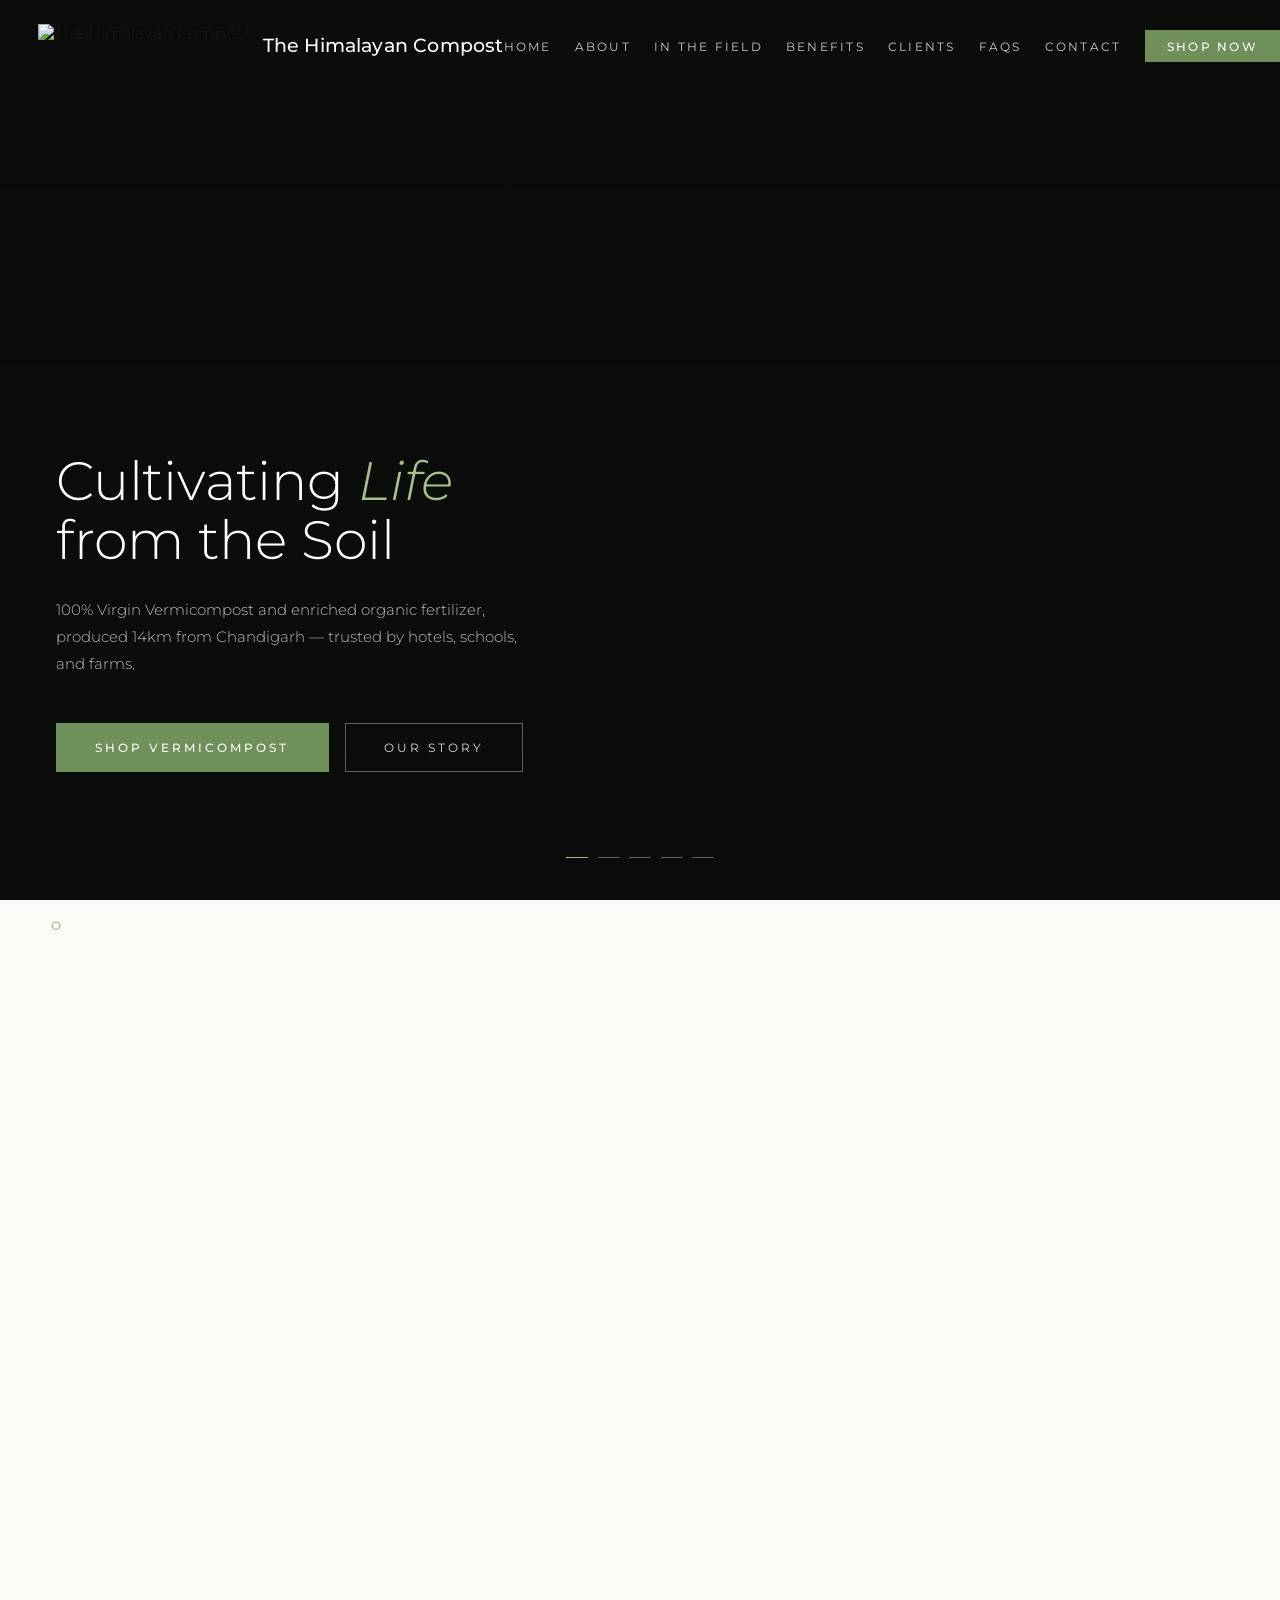
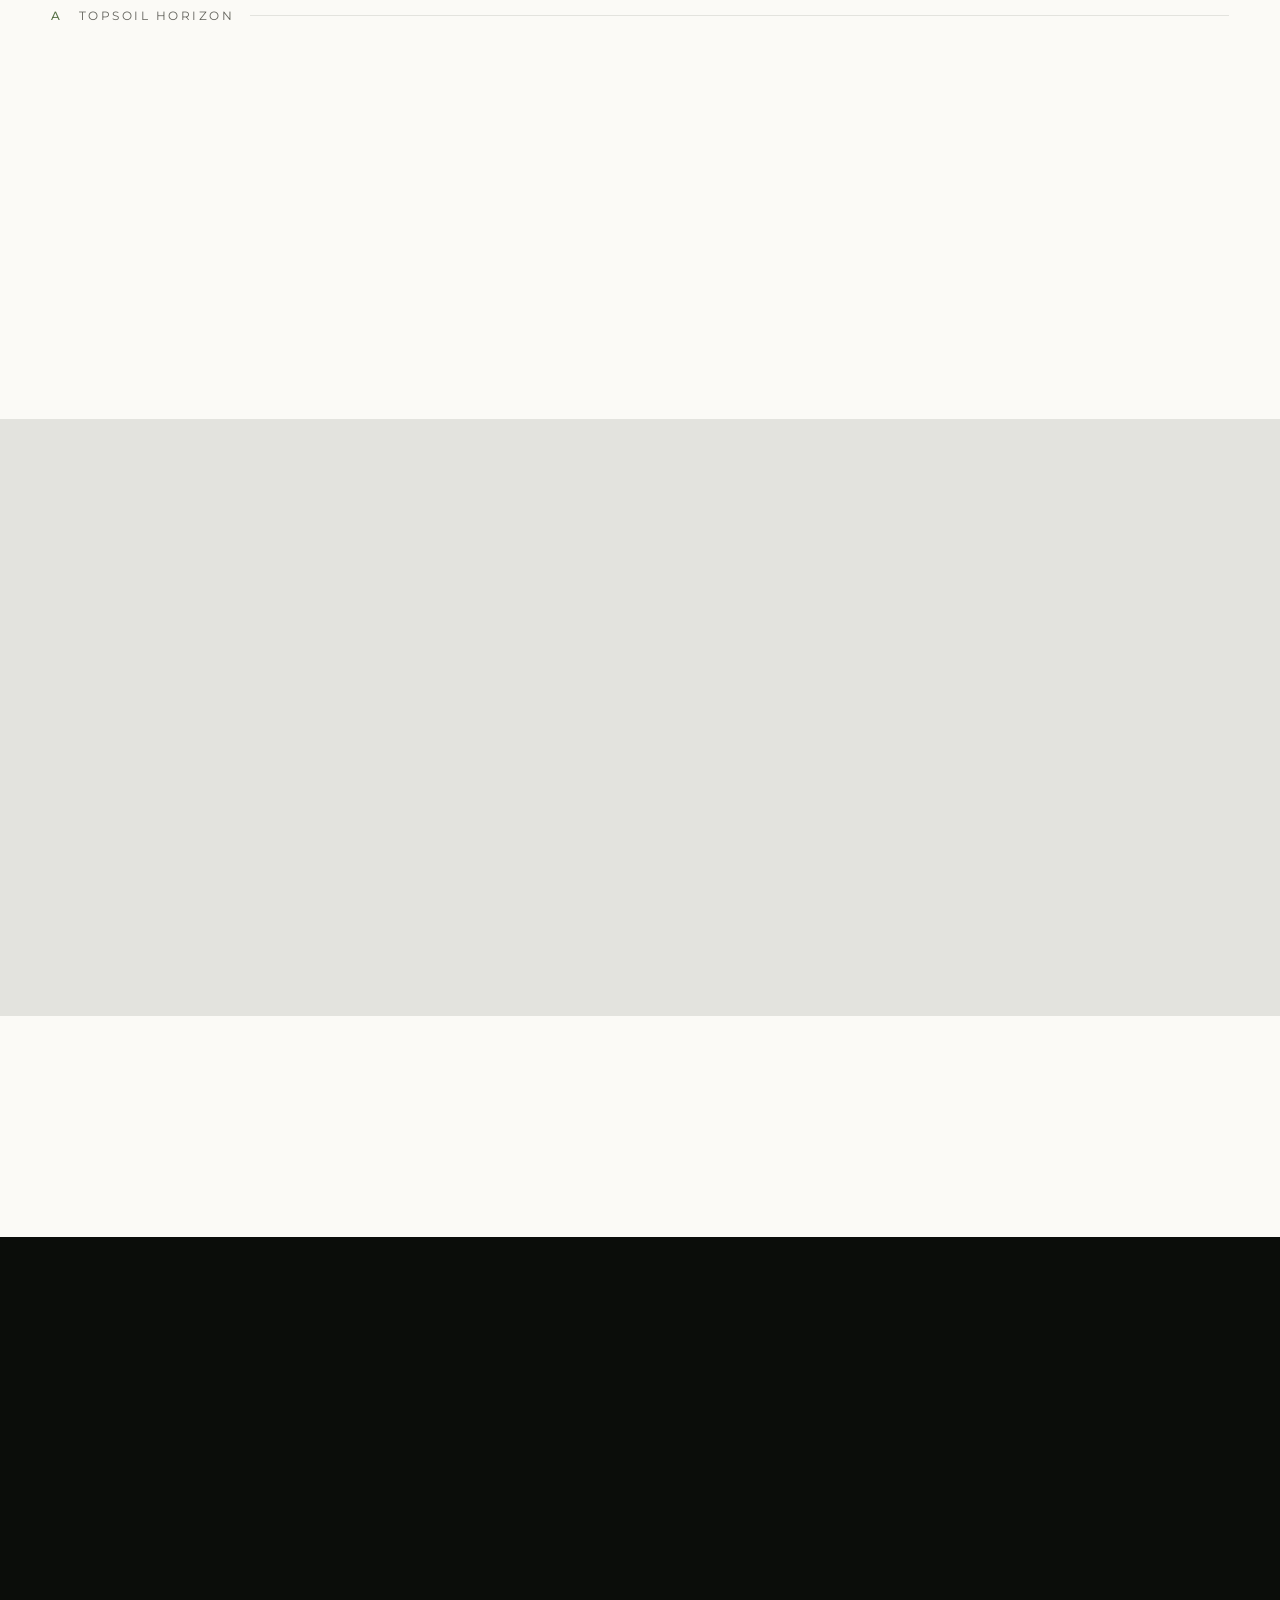
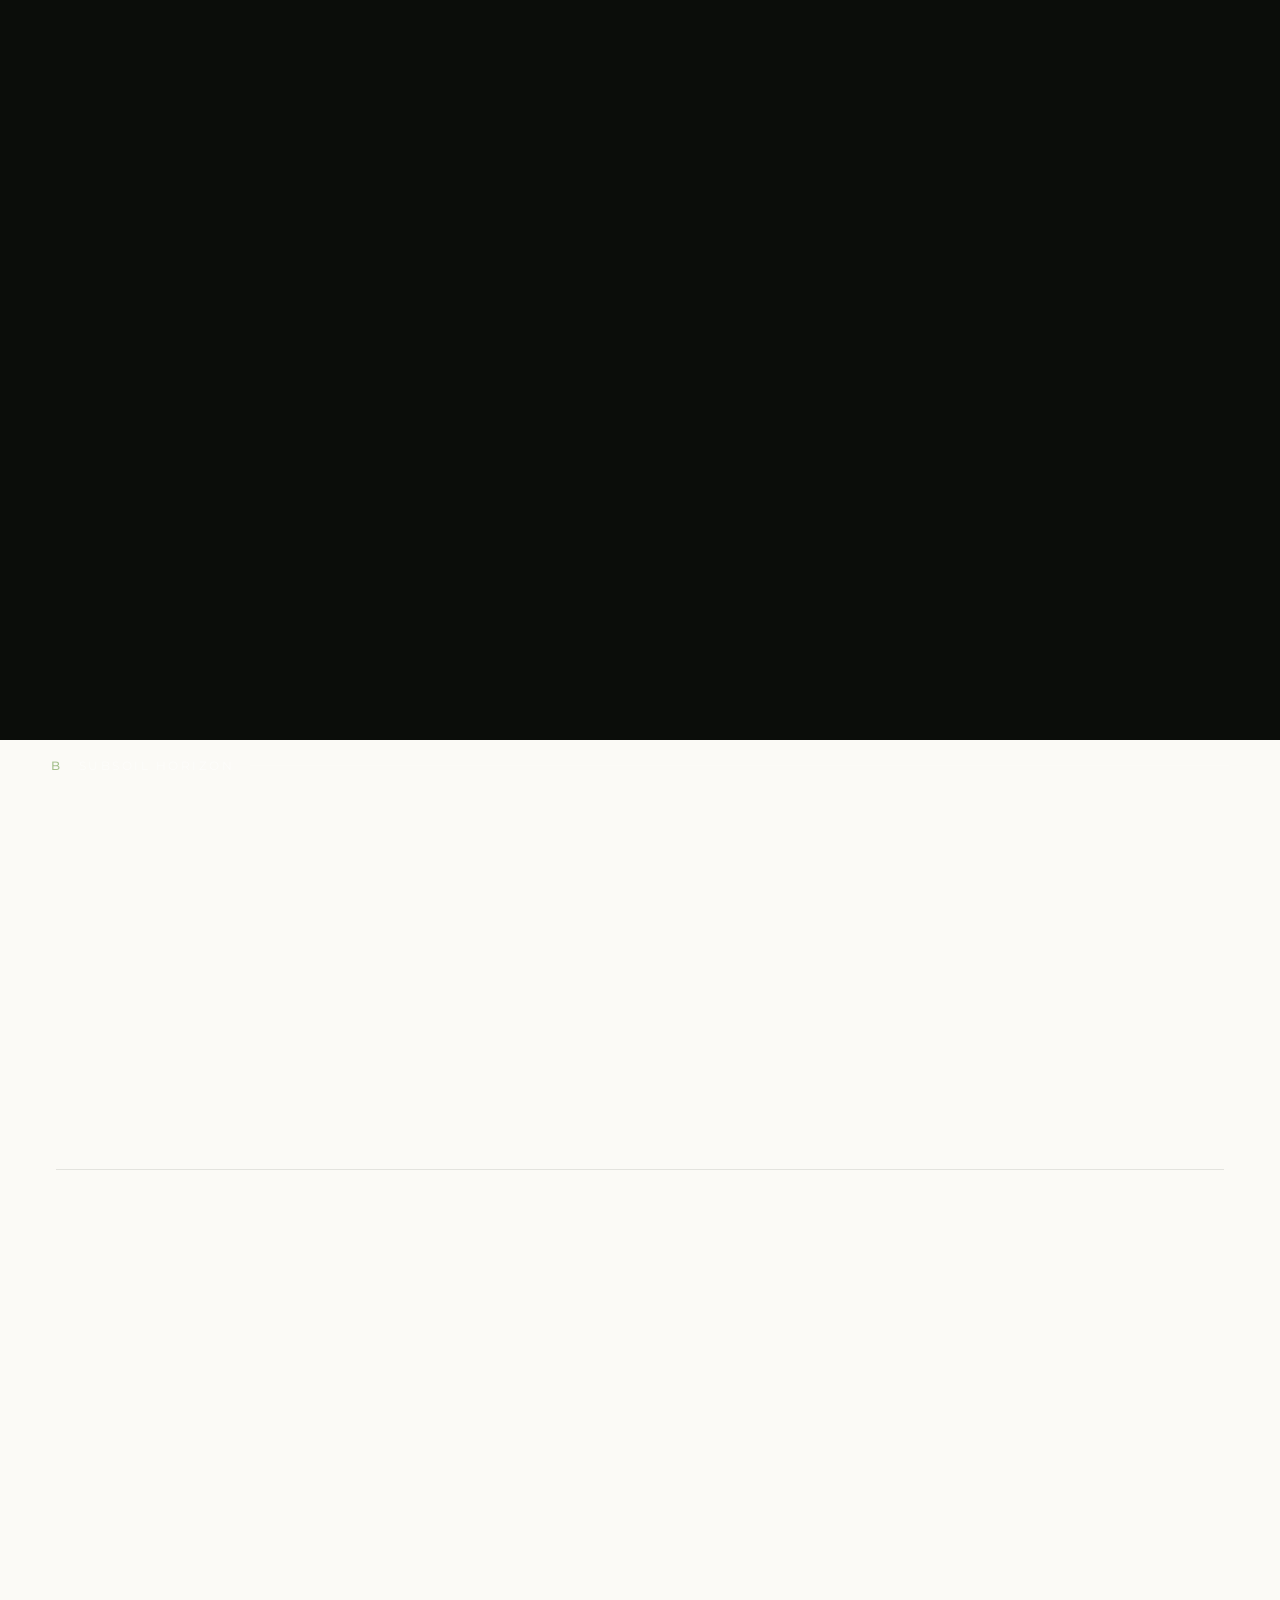
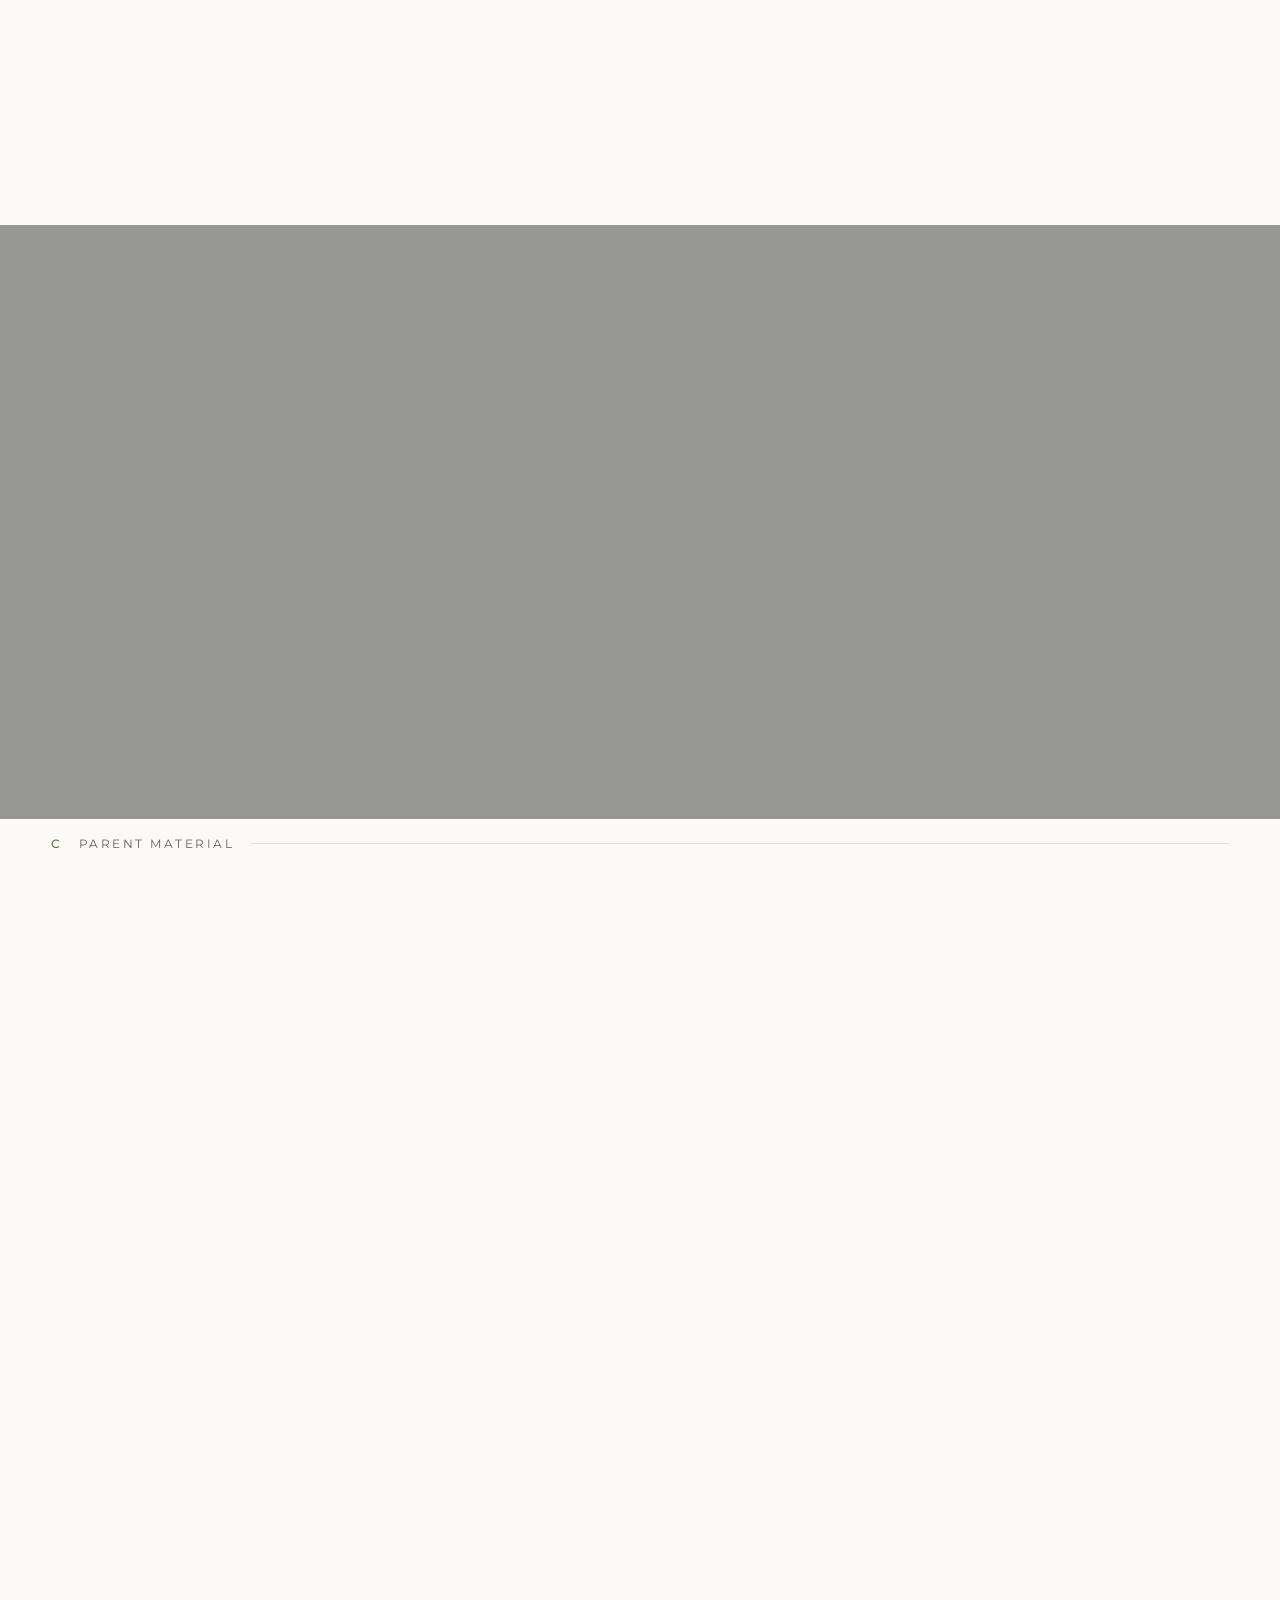
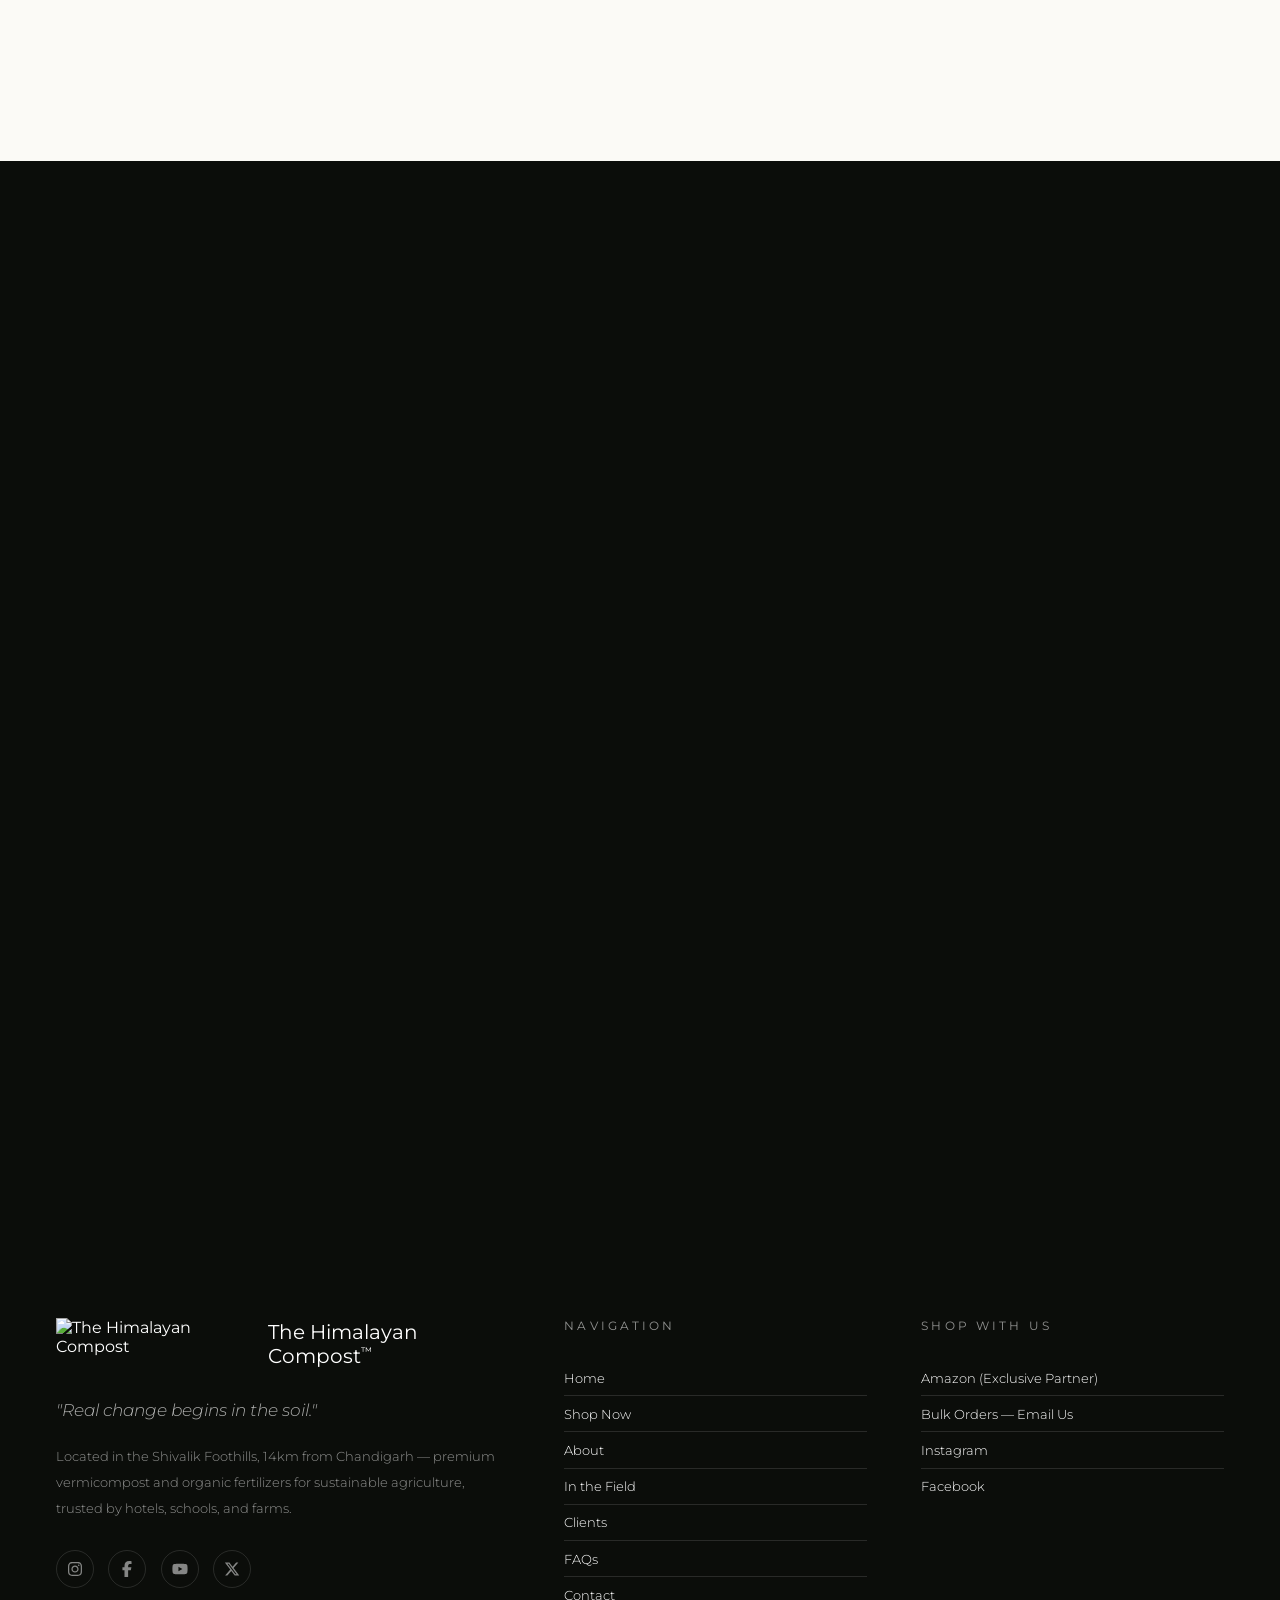
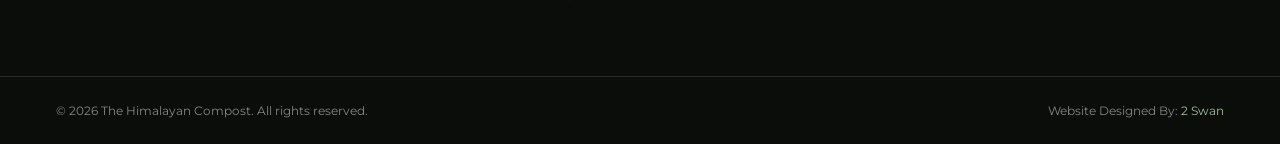
==== commit 5e885803: "Update index.html" ====
--- a/index.html
+++ b/index.html
@@ -66,60 +66,6 @@
 <script type="application/ld+json">
 {
   "@context": "https://schema.org",
-  "@type": "Product",
-  "name": "100% Virgin Vermicompost 40KG / 20KG",
-  "image": "https://raw.githubusercontent.com/TheHimalayanCompost/website/refs/heads/main/images/100%25%20Virgin%20Vermicompost%2040KG.jpg",
-  "description": "High-potency, 100% Virgin Vermicompost for large-scale farming, hotel landscapes, and greenhouse cultivation. Sealed dual-layer bulk packaging.",
-  "brand": { "@type": "Brand", "name": "The Himalayan Compost" },
-  "offers": {
-    "@type": "Offer",
-    "url": "https://www.amazon.in/dp/B0F2N4C1JH?ref_=ppx_hzsearch_conn_dt_b_fed_asin_title_1",
-    "priceCurrency": "INR",
-    "availability": "https://schema.org/InStock",
-    "seller": { "@type": "Organization", "name": "The Himalayan Compost" }
-  }
-}
-</script>
-
-<script type="application/ld+json">
-{
-  "@context": "https://schema.org",
-  "@type": "Product",
-  "name": "Premium Enriched Vermicompost Pack 1KG",
-  "image": "https://raw.githubusercontent.com/TheHimalayanCompost/website/refs/heads/main/images/Premium%20Enriched%20Vermicompost%20Pack%201KG.jpg",
-  "description": "Pure, chemical-free vermicompost sized for home gardens and potted plants.",
-  "brand": { "@type": "Brand", "name": "The Himalayan Compost" },
-  "offers": {
-    "@type": "Offer",
-    "url": "https://amzn.in/d/bbungcf",
-    "priceCurrency": "INR",
-    "availability": "https://schema.org/InStock",
-    "seller": { "@type": "Organization", "name": "The Himalayan Compost" }
-  }
-}
-</script>
-
-<script type="application/ld+json">
-{
-  "@context": "https://schema.org",
-  "@type": "Product",
-  "name": "100% Pure Mustard Oil Cake (Powdered)",
-  "image": "https://raw.githubusercontent.com/TheHimalayanCompost/website/refs/heads/main/The%20Himalayan%20Compost%20Mustard%20Oil%20Cake%20Fertilizer%20900%20gm.png",
-  "description": "Cold-pressed, completely unadulterated mustard oil cake fertilizer for indoor and outdoor plants.",
-  "brand": { "@type": "Brand", "name": "The Himalayan Compost" },
-  "offers": {
-    "@type": "Offer",
-    "url": "https://amzn.in/d/0gEWWzU1",
-    "priceCurrency": "INR",
-    "availability": "https://schema.org/InStock",
-    "seller": { "@type": "Organization", "name": "The Himalayan Compost" }
-  }
-}
-</script>
-
-<script type="application/ld+json">
-{
-  "@context": "https://schema.org",
   "@type": "FAQPage",
   "mainEntity": [
     { "@type": "Question", "name": "What is vermicompost, and how is it different from regular compost?", "acceptedAnswer": { "@type": "Answer", "text": "Vermicompost is organic matter fully broken down by earthworms rather than left to decompose on its own. The worms' digestion produces a finer, more nutrient-dense material with higher microbial activity than regular compost, so nutrients are more readily available to plant roots." } },
@@ -176,7 +122,7 @@
 
 <nav id="navbar">
   <a href="#home" class="nav-logo">
-    <img src="https://raw.githubusercontent.com/TheHimalayanCompost/website/refs/heads/main/The%20Himalayan%20Compost%20Logo.png" alt="The Himalayan Compost">
+    <img src="https://raw.githubusercontent.com/TheHimalayanCompost/website/refs/heads/main/The%20Himalayan%20Compost%20Favicon.png" alt="The Himalayan Compost">
     <span>The Himalayan Compost</span>
   </a>
   <ul class="nav-links">
@@ -318,7 +264,7 @@
         </div>
         <div class="shop-buy-links">
           <a href="https://amzn.in/d/0gEWWzU1" target="_blank" rel="noopener" class="shop-buy-btn"><svg width="1em" height="1em" viewBox="0 0 448 512" fill="currentColor" style="display:inline-block;vertical-align:-0.125em;" aria-hidden="true" focusable="false"><path d="M257.2 162.7c-48.7 1.8-169.5 15.5-169.5 117.5 0 109.5 138.3 114 183.5 43.2 6.5 10.2 35.4 37.5 45.3 46.8l56.8-56S341 288.9 341 261.4V114.3C341 89 316.5 32 228.7 32 140.7 32 94 87 94 136.3l73.5 6.8c16.3-49.5 54.2-49.5 54.2-49.5 40.7-.1 35.5 29.8 35.5 69.1zm0 86.8c0 80-84.2 68-84.2 17.2 0-47.2 50.5-56.7 84.2-57.8v40.6zm136 163.5c-7.7 10-70 67-174.5 67S34.2 408.5 9.7 379c-6.8-7.7 1-11.3 5.5-8.3C88.5 415.2 203 488.5 387.7 401c7.5-3.7 13.3 2 5.5 12zm39.8 2.2c-6.5 15.8-16 26.8-21.2 31-5.5 4.5-9.5 2.7-6.5-3.8s19.3-46.5 12.7-55c-6.5-8.3-37-4.3-48-3.2-10.8 1-13 2-14-.3-2.3-5.7 21.7-15.5 37.5-17.5 15.7-1.8 41-.8 46 5.7 3.7 5.1 0 27.1-6.5 43.1z"/></svg> Buy on Amazon</a>
-          <p class="shop-partner-note">Online Partner — Exclusively on <b>Amazon</b></p>
+          <p class="shop-partner-note">Available on <b>Amazon</b> — bulk orders available directly from us</p>
         </div>
       </div>
     </div>
